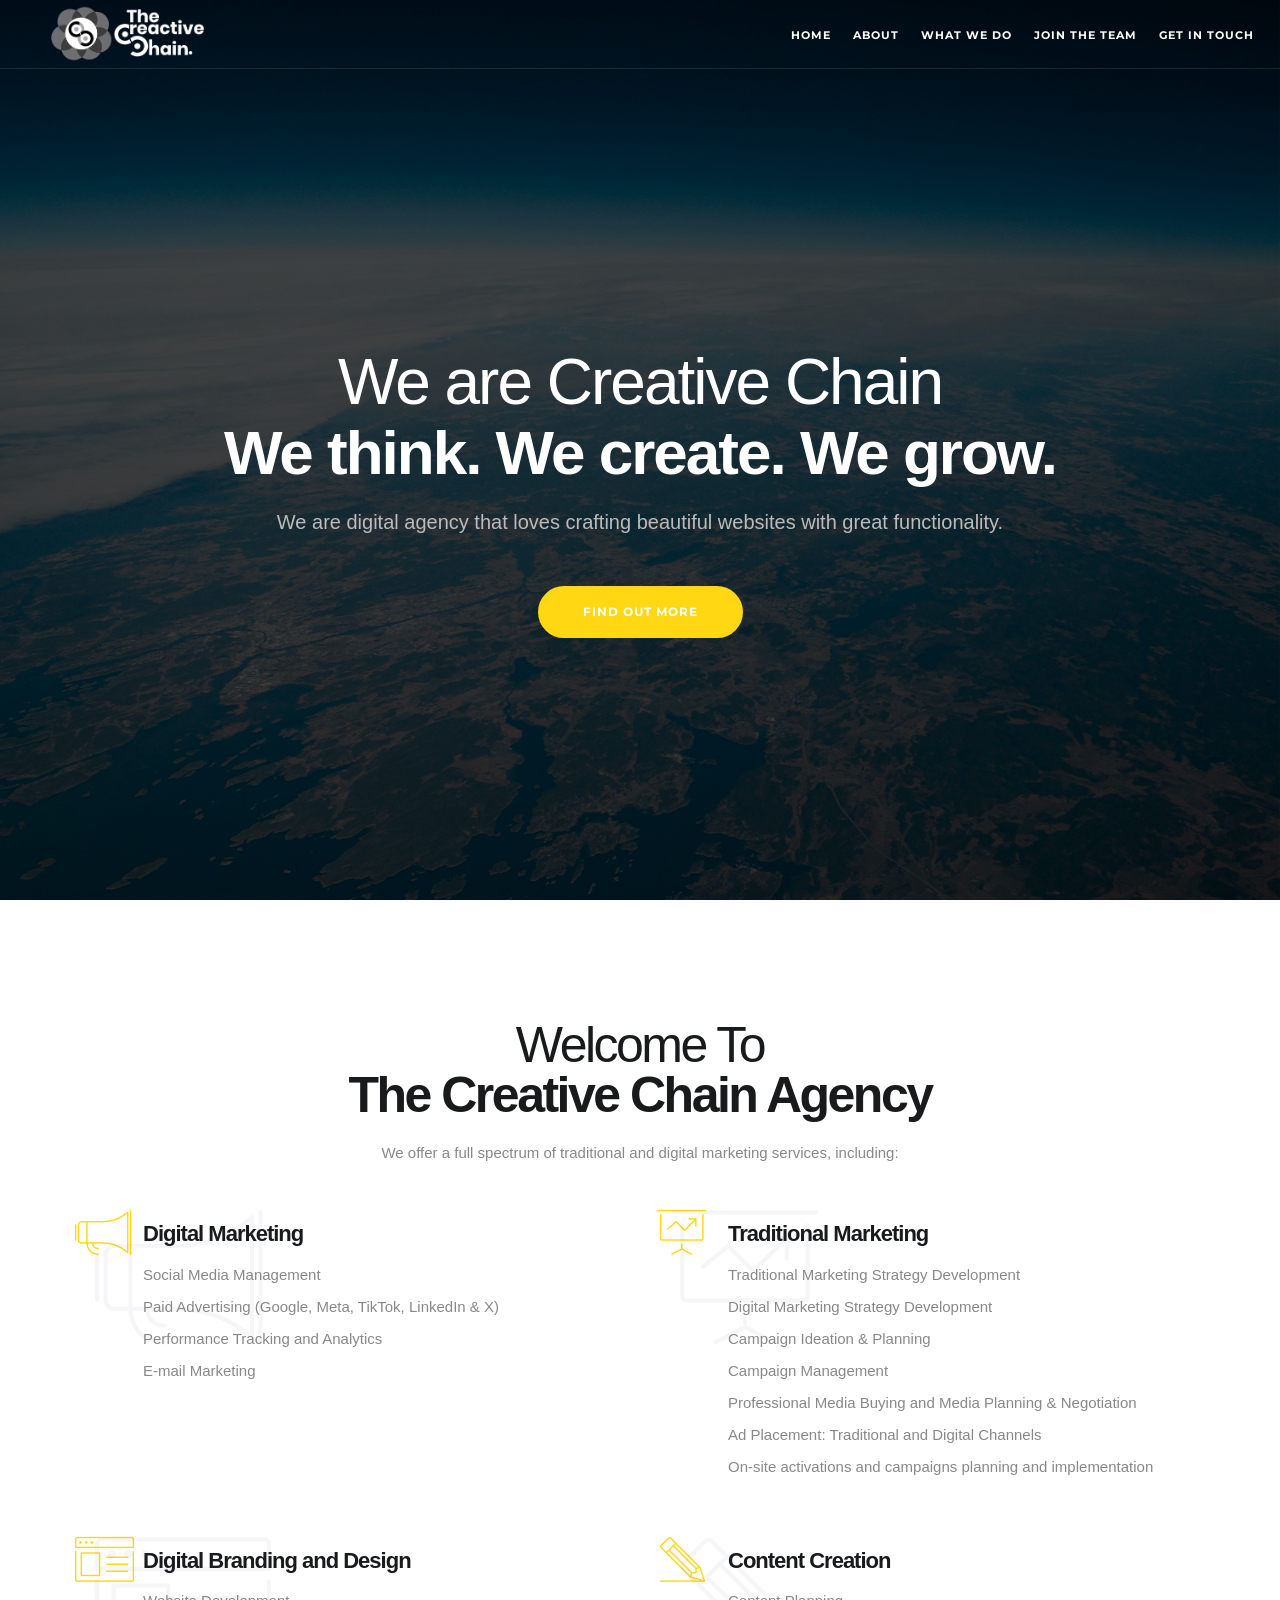
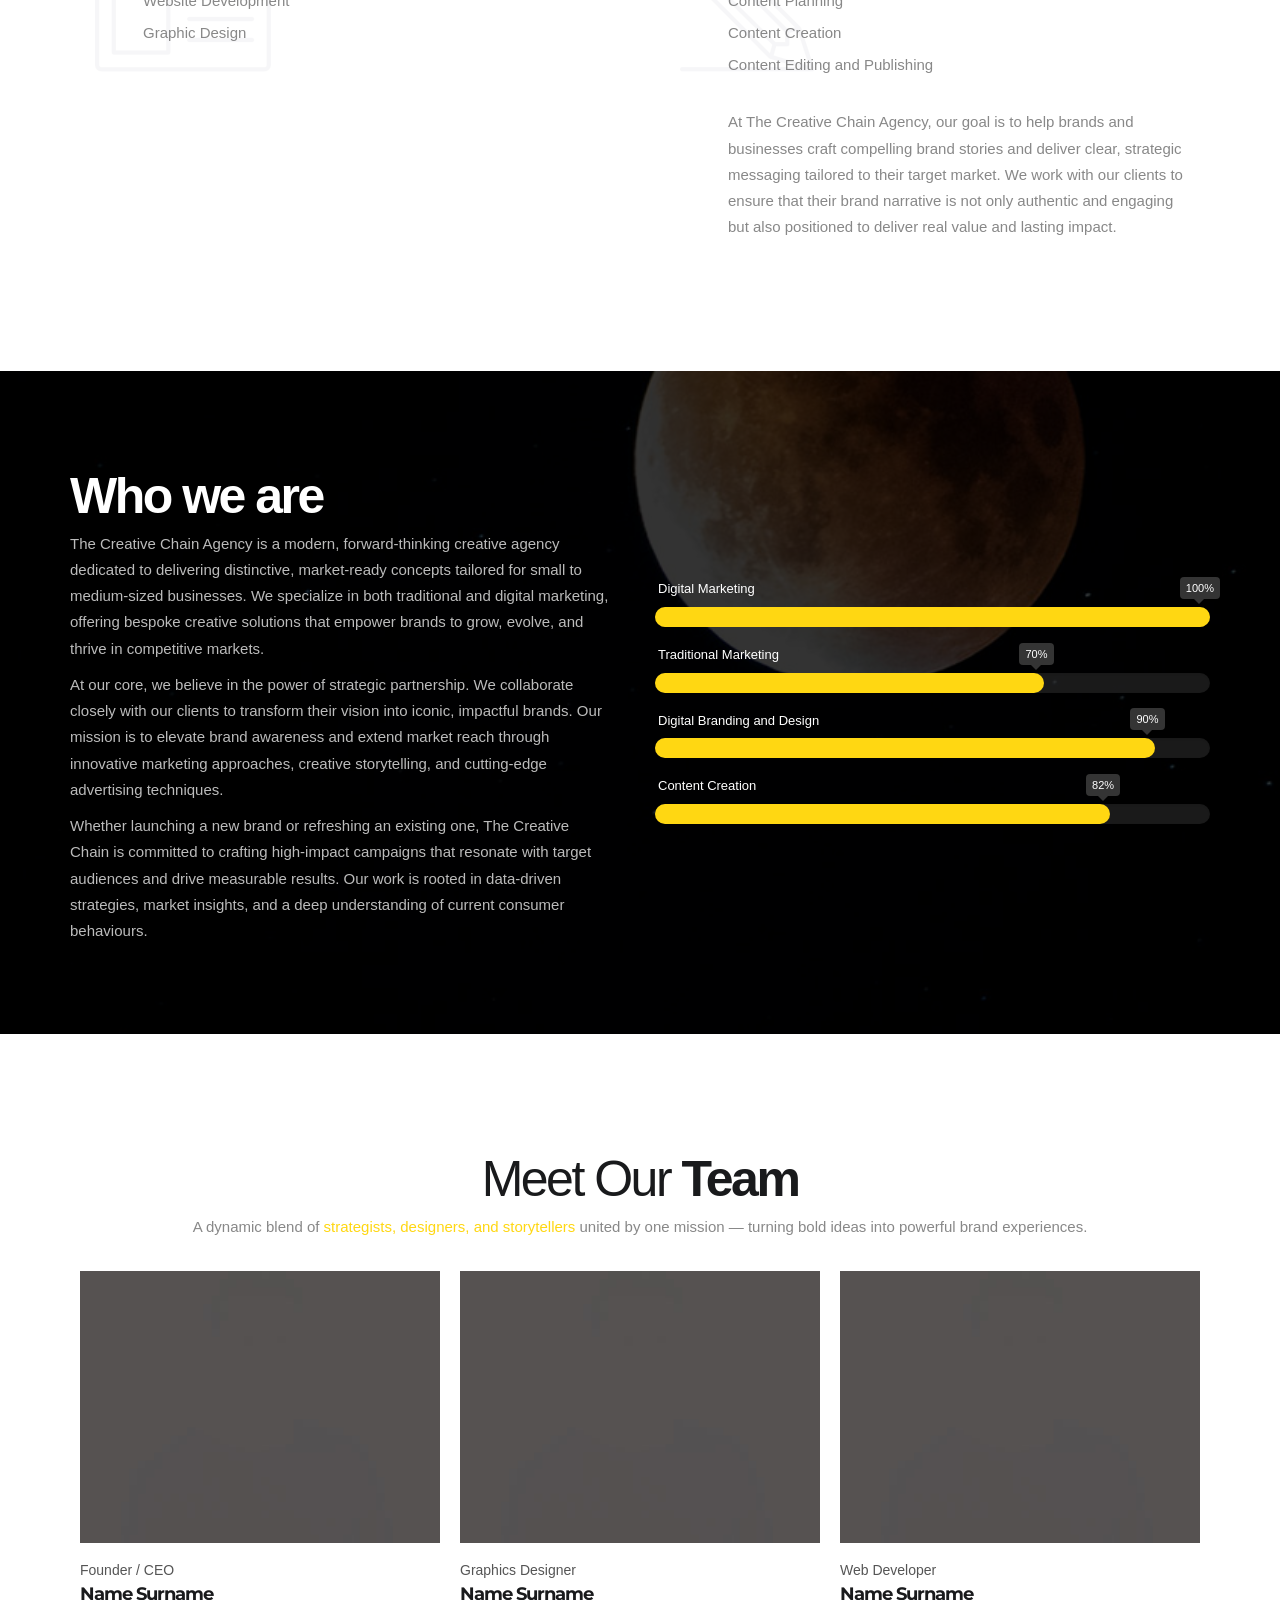
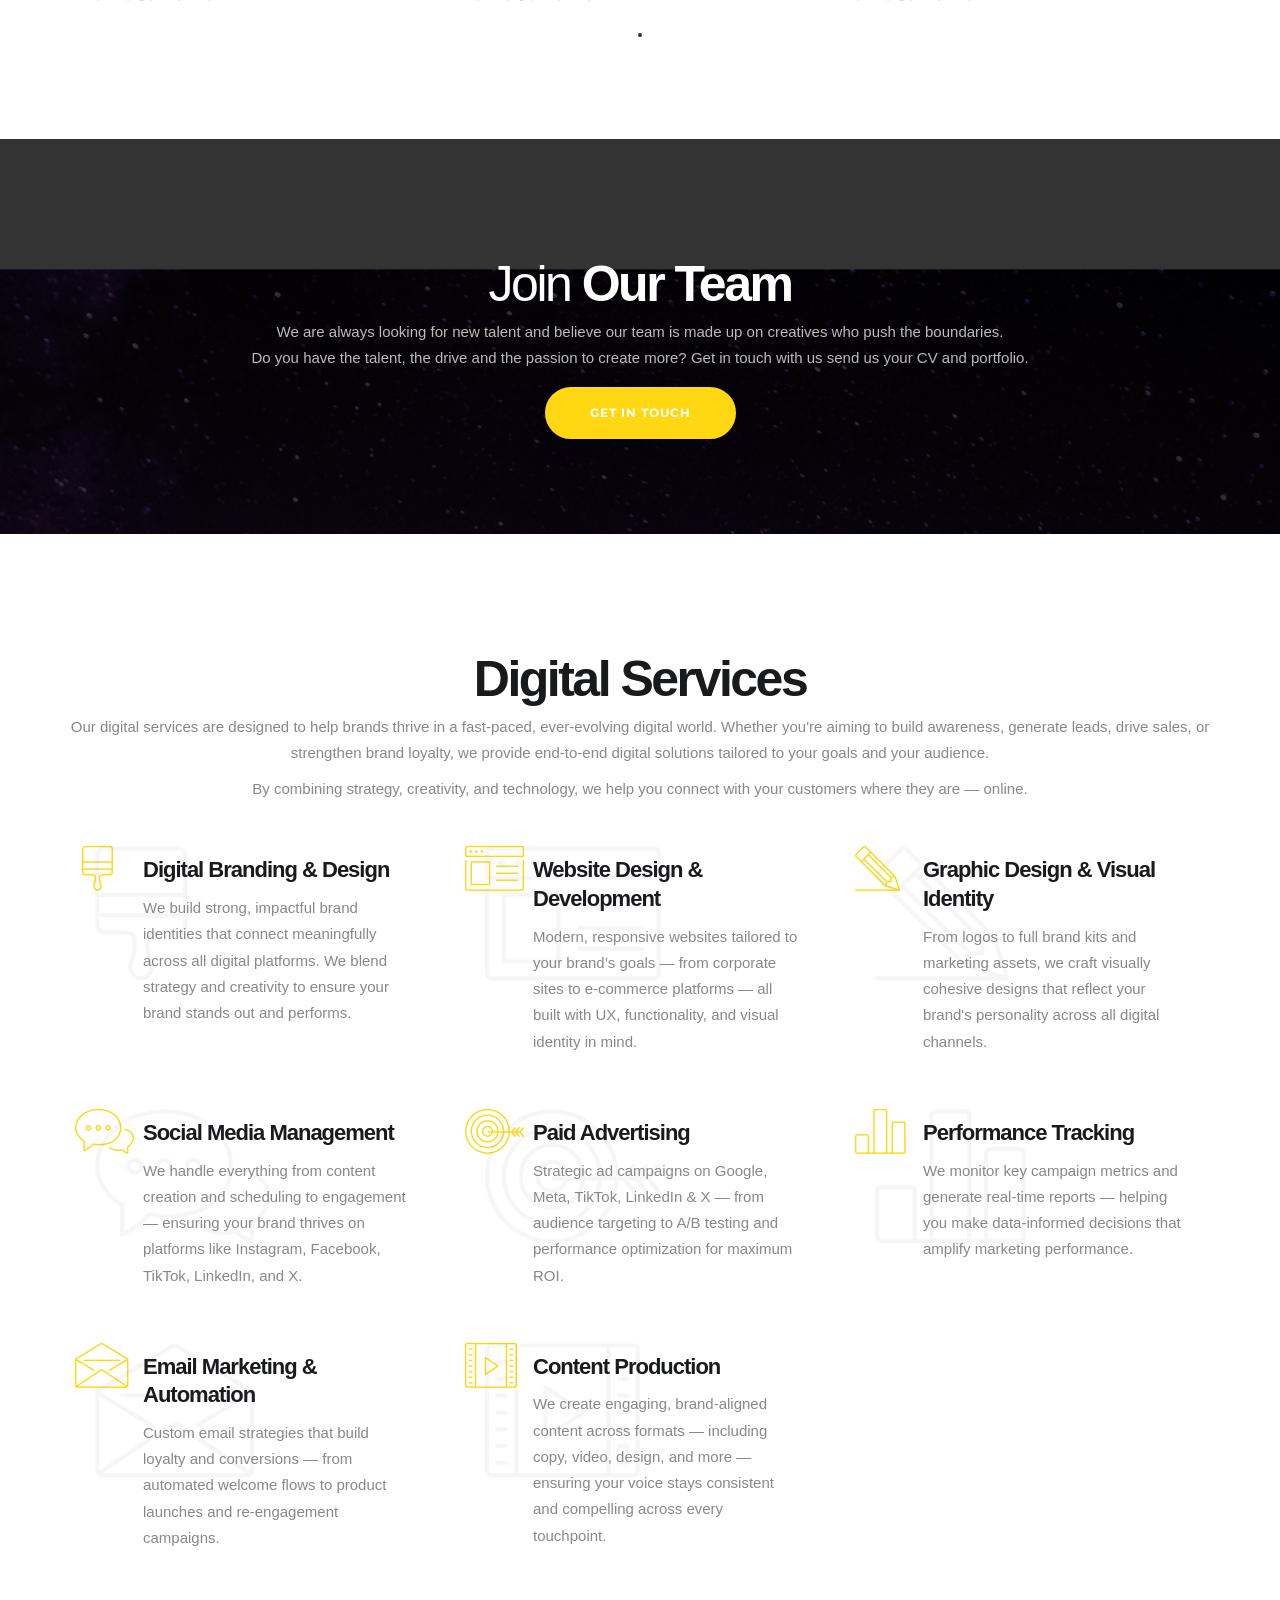
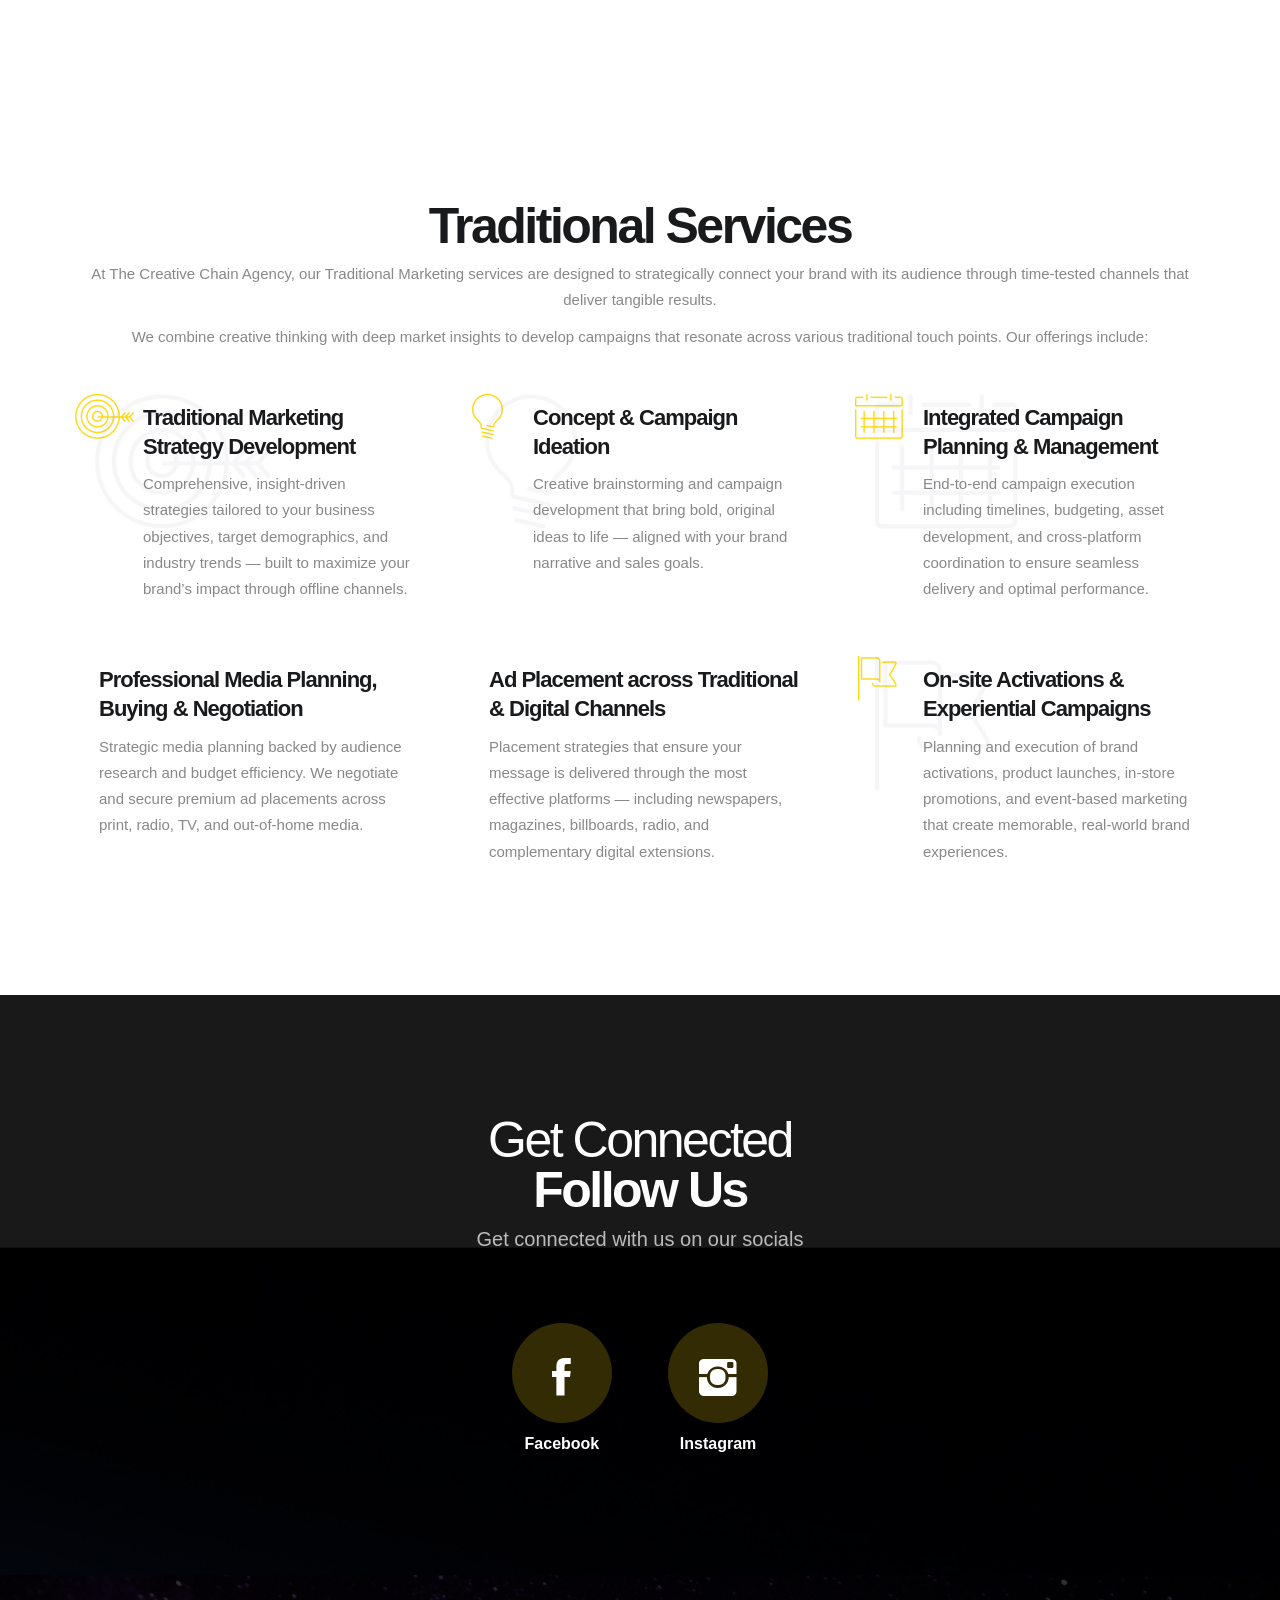
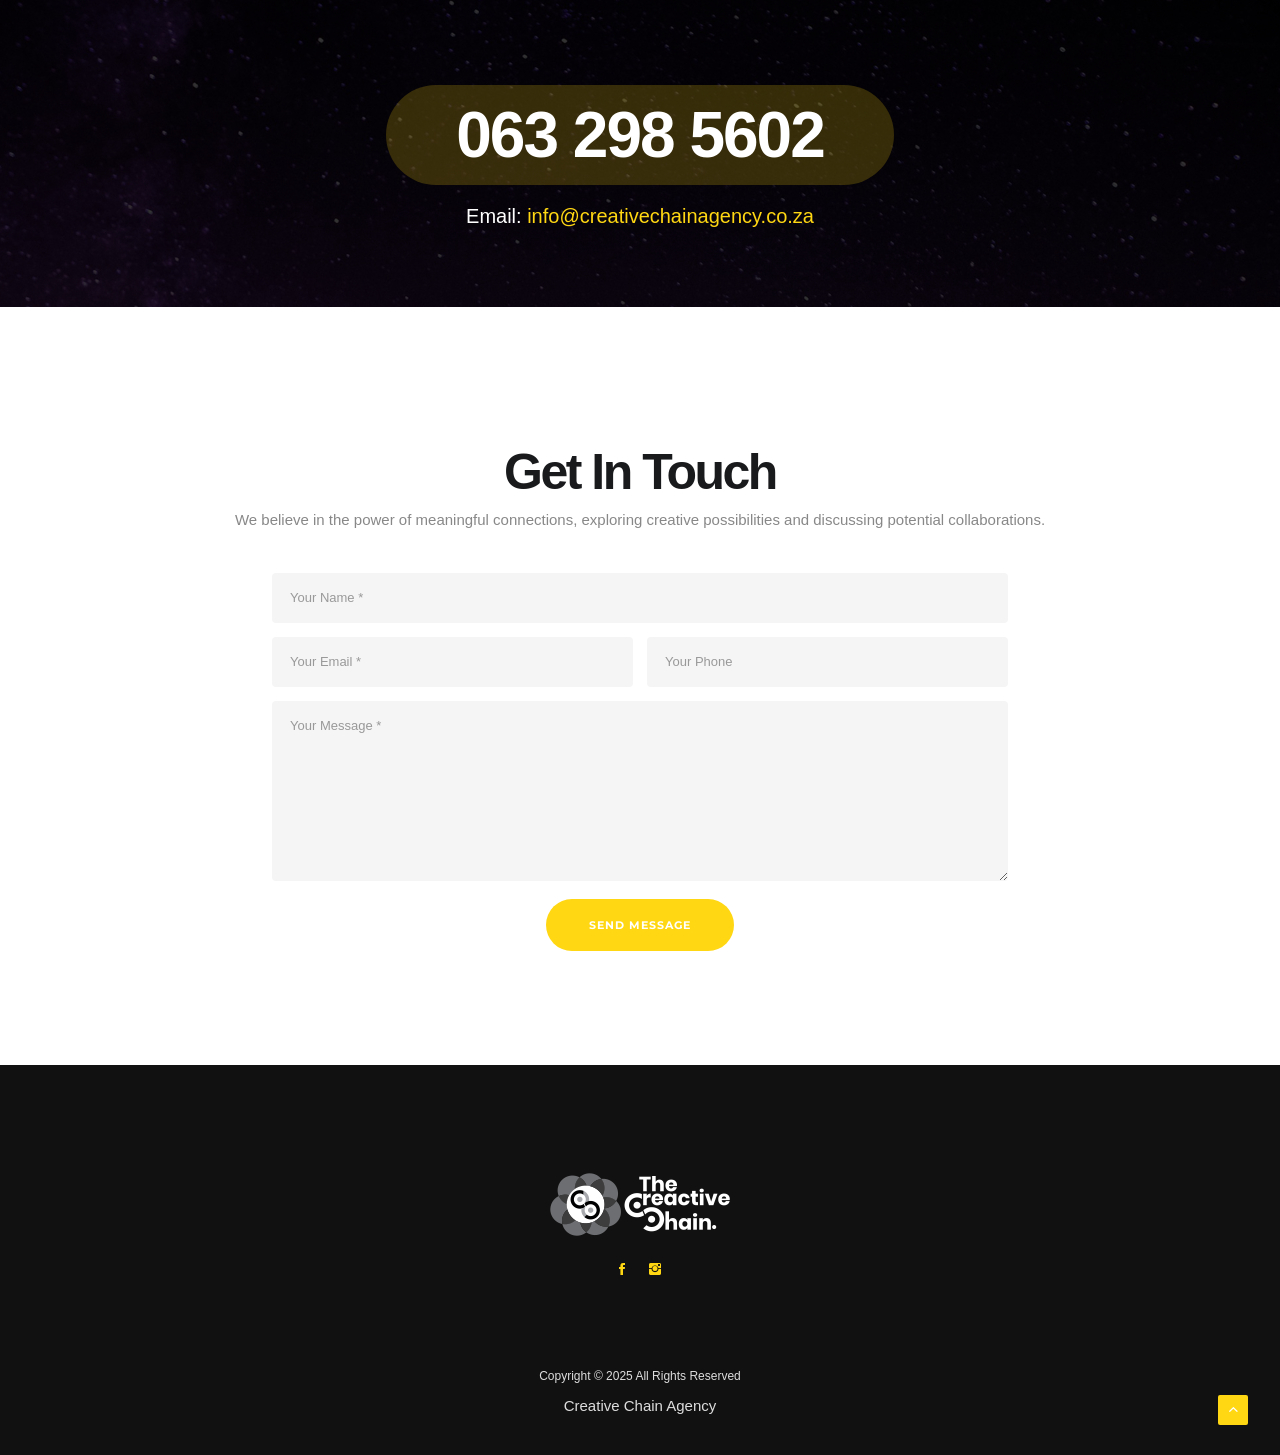
==== index.html @ a8a8e0fe "Add files via upload" ====
<!DOCTYPE html>
<html lang="en">
    
<!-- index13:13-->
<head>
        
        <meta charset="utf-8">
        <title>The Creative Chain Agency</title>
        <meta name="viewport" content="width=device-width, initial-scale=1">
        <link href="img/favicon.png" rel="icon" type="image/png">
        <link href="css/init.css" rel="stylesheet" type="text/css">
        <link href="css/ion-icons.min.css" rel="stylesheet" type="text/css">
        <link href="css/etline-icons.min.css" rel="stylesheet" type="text/css">
        <link href="css/theme.css" rel="stylesheet" type="text/css">
        <link href="css/custom.css" rel="stylesheet" type="text/css">
        <link href="css/colors/purple.css" rel="stylesheet" type="text/css">
        <link href="http://fonts.googleapis.com/css?family=Montserrat:400,700%7CRaleway:400,100,200,300%7CHind:400,300" rel="stylesheet" type="text/css">
    </head>
    <body data-fade-in="true">

        <div class="pre-loader"><div></div></div>

        <!-- Start Header -->
        <nav class="navbar nav-down" data-fullwidth="true" data-menu-style="transparent" data-animation="shrink">
                                        <!-- Styles: light, dark, transparent, transparent-to-dark | Animation: hiding, shrink -->
            <div class="container">

                <div class="navbar-header">
                    <div class="container">
                        <button type="button" class="navbar-toggle collapsed" data-toggle="collapse" data-target="#navbar" aria-expanded="false" aria-controls="navbar">
                            <span class="sr-only">Toggle navigation</span>
                            <span class="icon-bar top-bar"></span>
                            <span class="icon-bar middle-bar"></span>
                            <span class="icon-bar bottom-bar"></span>
                        </button>
                        <a class="navbar-brand to-top" href="#"><img src="img/logo-light.png" class="logo-light" alt="#"><img src="img/logo-dark.png" class="logo-dark" alt="#"></a>
                    </div>
                </div>

                <div id="navbar" class="navbar-collapse collapse">
                    <div class="container">
                        <ul class="nav navbar-nav menu-right">

                            <!-- Each section must have corresponding ID ( #hero -> id="hero" ) -->
                            <li><a href="#hero">Home</a></li>
                            <li><a href="#who-we-are">About</a></li>
                            
                            <li class="dropdown megamenu vos">
                                <a class="dropdown-toggle">What We Do<i class="ion-ios-arrow-down"></i></a>
                                <ul class="dropdown-menu fullwidth">
                                    <li class="megamenu-content withdesc">
                                        <div class="col-md-3 mg-col">
                                            <ul>
                                                <li><a href="#digital-services">Digital Services</a></li>
                                                <li><a href="#traditional-services">Traditional Services</a></li>
                                               
                                            </ul>
                                        </div>
                                       
                                    
                                      
                                    </li>
                                </ul>
                            </li>
                            <li><a href="#join-our-team">Join The Team</a></li>
                            <li><a href="#contact">Get In Touch</a></li>

                            
                        </ul>

                    </div>
                </div>
            </div>
        </nav>
        <!-- End Header -->

        <!-- Hero -->
        <section id="hero" class="hero-fullscreen parallax" data-overlay-dark="7">
            <div class="background-image">
                <img src="img/backgrounds/bg-1.jpg" alt="#">
            </div>

            <div class="container">
                <div class="row">

                    <div class="hero-content-slider mt20" data-autoplay="true" data-speed="4000">

                        <div>
                            <h1>We are Creative Chain<br><strong>We think. We create. We grow.</strong></h1>
                            <p class="lead">We are digital agency that loves crafting beautiful websites with great functionality.</p>
                            <a href="#about" class="btn btn-lg btn-dark btn-scroll">Find out more</a>
                        </div>

                        <div>
                            <h1><strong>We Make Brands Shine</strong></h1>
                            <p class="lead">We do innovation, creativity, effectiveness and all that with love.</p>
                            <a href="#about" class="btn btn-lg btn-dark btn-scroll">What we do</a>
                        </div>

                        <div>
                            <h1><strong>Best Digital Agency</strong></h1>
                            <p class="lead">Creative Chain is honored as best agency in South Africa.</p>
                            <a href="#about" class="btn btn-lg btn-dark btn-scroll">Made with <i class="ion-heart"></i></a>
                        </div>

                      

                    </div>

                </div>
            </div>
        </section>
        <!-- End Hero -->
        
        

        <!-- About Us -->
        <section id="about" class="pt100 pb90">
            <div class="container">
                <div class="row">

                    <div class="col-md-12 text-center pb20">
                        <h2>Welcome To<br><strong> The Creative Chain Agency</strong></h2>
                        <p class="lead"><p>We offer a full spectrum of traditional and digital marketing services, including:</p>
                    </div>

                   <!-- Digital Marketing -->
<div class="col-sm-6 feature-left">
    <i class="icon-megaphone size-3x color"></i> <!-- Et-Line: Megaphone -->
    <i class="icon-megaphone back-icon"></i>
    <div class="feature-left-content">
        <h4><strong>Digital Marketing</strong></h4>
        <ul>
            <li>Social Media Management</li>
            <li>Paid Advertising (Google, Meta, TikTok, LinkedIn & X)</li>
            <li>Performance Tracking and Analytics</li>
            <li>E-mail Marketing</li>
        </ul>
    </div>
</div>

<!-- Traditional Marketing -->
<div class="col-sm-6 feature-left">
    <i class="icon-presentation size-3x color"></i> <!-- Et-Line: Presentation -->
    <i class="icon-presentation back-icon"></i>
    <div class="feature-left-content">
        <h4><strong>Traditional Marketing</strong></h4>
        <ul>
            <li>Traditional Marketing Strategy Development</li>
            <li>Digital Marketing Strategy Development</li>
            <li>Campaign Ideation & Planning</li>
            <li>Campaign Management</li>
            <li>Professional Media Buying and Media Planning & Negotiation</li>
            <li>Ad Placement: Traditional and Digital Channels</li>
            <li>On-site activations and campaigns planning and implementation</li>
        </ul>
    </div>
</div>

<!-- Digital Branding and Design -->
<div class="col-sm-6 feature-left">
    <i class="icon-browser size-3x color"></i> <!-- Et-Line: Browser/Website -->
    <i class="icon-browser back-icon"></i>
    <div class="feature-left-content">
        <h4><strong>Digital Branding and Design</strong></h4>
        <ul>
            <li>Website Development</li>
            <li>Graphic Design</li>
        </ul>
    </div>
</div>

<!-- Content Creation -->
<div class="col-sm-6 feature-left">
    <i class="icon-pencil size-3x color"></i> <!-- Et-Line: Pencil for content -->
    <i class="icon-pencil back-icon"></i>
    <div class="feature-left-content">
        <h4><strong>Content Creation</strong></h4>
        <ul>
            <li>Content Planning</li>
            <li>Content Creation</li>
            <li>Content Editing and Publishing</li>
        </ul>
        <br>
        <p>
            At The Creative Chain Agency, our goal is to help brands and businesses craft compelling brand stories and deliver clear, strategic messaging tailored to their target market. We work with our clients to ensure that their brand narrative is not only authentic and engaging but also positioned to deliver real value and lasting impact.
        </p>
    </div>
</div>


                </div>
            </div>
        </section>
        <!-- End About Us -->

        <!-- Who We Are -->
        <section id="who-we-are" class="parallax pt40 pb40" data-overlay-dark="8">
            <div class="background-image">
                <img src="img/backgrounds/bg-2.jpg" alt="#">
            </div>
            <div class="container">
                <div class="row vertical-align">

                    <div class="col-md-6 pr30 mt40 mb40">
                        <h2><strong>Who we are</strong></h2>
                        <p>The Creative Chain Agency is a modern, forward-thinking creative agency dedicated to delivering distinctive, market-ready concepts tailored for small to medium-sized businesses. We specialize in both traditional and digital marketing, offering bespoke creative solutions that empower brands to grow, evolve, and thrive in competitive markets.</p>
                        <p>At our core, we believe in the power of strategic partnership. We collaborate closely with our clients to transform their vision into iconic, impactful brands. Our mission is to elevate brand awareness and extend market reach through innovative marketing approaches, creative storytelling, and cutting-edge advertising techniques.</p>
                        <p>Whether launching a new brand or refreshing an existing one, The Creative Chain is committed to crafting high-impact campaigns that resonate with target audiences and drive measurable results. Our work is rooted in data-driven strategies, market insights, and a deep understanding of current consumer behaviours.</p>
                        
                    </div>

                    <div class="col-md-6 pt40 pb30">
                        <div class="progress-bars standard transparent-bars" data-animate-on-scroll="on">
                           
                            <h5 class="bold">Digital Marketing</h5>
                            <div class="progress" data-percent="100%">
                                <div class="progress-bar progress-bar-primary">
                                    <span class="progress-bar-tooltip">100%</span>
                                </div>
                            </div>
                            <h5 class="bold">Traditional Marketing</h5>
                            <div class="progress" data-percent="70%">
                                <div class="progress-bar progress-bar-primary">
                                    <span class="progress-bar-tooltip">70%</span>
                                </div>
                            </div>
                            <h5 class="bold">Digital Branding and Design</h5>
                            <div class="progress" data-percent="90%">
                                <div class="progress-bar progress-bar-primary">
                                    <span class="progress-bar-tooltip">90%</span>
                                </div>
                            </div>
                            <h5 class="bold">Content Creation</h5>
                            <div class="progress" data-percent="82%">
                                <div class="progress-bar progress-bar-primary">
                                    <span class="progress-bar-tooltip">82%</span>
                                </div>
                            </div>
                        </div>
                    </div>

                </div>
            </div>
        </section>
        <!-- End Who We Are -->

        <!-- Team -->
        <section id="team" class="hero-fullscreen2 pt100 pb90">
            <div class="container">
                <div class="row">

                    <div class="col-md-12 text-center">
                    <h2>Meet Our <strong>Team</strong></h2>
                    <p>
                        A dynamic blend of <span class="color">strategists, designers, and storytellers</span> 
                        united by one mission — turning bold ideas into powerful brand experiences.
                    </p>
                </div>


                    <div class="team-slider owl-carousel dark-pagination col-md-12">
                        <div class="team">
                            <div class="team-container">
                                <div class="team-image">
                                    <img src="img/team/1.jpg" class="img-responsive" alt="#" />
                                </div>
                                <div class="team-caption">
                                    <div>
                                        <div>
                                            <ul>
                                                <li class="social-icon"><a href="#" target="_blank"><i class="ion-social-facebook"></i></a></li>
                                                <li class="social-icon"><a href="#" target="_blank"><i class="ion-social-instagram"></i></a></li>
                                               
                                            </ul>
                                        </div>
                                    </div>
                                </div>
                            </div>
                            <h6>Founder / CEO</h6>
                            <h5>Name Surname</h5>
                           
                        </div>
                    
                      
                        <div class="team">
                            <div class="team-container">
                                <div class="team-image">
                                    <img src="img/team/1.jpg" class="img-responsive" alt="#" />
                                </div>
                                <div class="team-caption">
                                    <div>
                                        <div>
                                            <ul>
                                                <li class="social-icon"><a href="#" target="_blank"><i class="ion-social-facebook"></i></a></li>
                                                <li class="social-icon"><a href="#" target="_blank"><i class="ion-social-instagram"></i></a></li>
                                                
                                            </ul>
                                        </div>
                                    </div>
                                </div>
                            </div>
                            <h6>Graphics Designer</h6>
                            <h5>Name Surname</h5>
                           
                        </div>
                        <div class="team">
                            <div class="team-container">
                                <div class="team-image">
                                    <img src="img/team/1.jpg" class="img-responsive" alt="#" />
                                </div>
                                <div class="team-caption">
                                    <div>
                                        <div>
                                            <ul>
                                                <li class="social-icon"><a href="#" target="_blank"><i class="ion-social-facebook"></i></a></li>
                                                <li class="social-icon"><a href="#" target="_blank"><i class="ion-social-instagram"></i></a></li>
                                               
                                            </ul>
                                        </div>
                                    </div>
                                </div>
                            </div>
                            <h6>Web Developer</h6>
                            <h5>Name Surname</h5>
                            
                        </div>
                      
                    </div>

                </div>
            </div>
        </section>
        <!-- End Team -->
        
           <!-- Quotes -->
<section id="join-our-team" class="parallax pt100 pb90" data-overlay-dark="8">
    <div class="background-image">
        <img src="img/backgrounds/bg-4.jpg" alt="#">
    </div>
    <div class="container">
        <div class="row">

            <div class="col-md-12 text-center white">
                <h2>
                    <i class="vossen-quote color"></i>
                        Join <strong>Our Team</strong>
                    <i class="vossen-quote color"></i>
                </h2>
                <p>We are always looking for new talent and believe our team is made up on creatives who push the boundaries.<br>
                Do you have the talent, the drive and the passion to create more? Get in touch with us send us your CV and portfolio.</p>
                <a href="#contact" class="btn btn-lg btn-dark btn-scroll">Get in touch</a>
            </div>

        </div>
    </div>
</section>
<!-- End Quotes -->

      
       

   

        <!-- Digital Services -->
<!-- Digital Services -->
<section id="digital-services" class="pt100 pb90">
    <div class="container">
        
        <!-- Heading -->
        <div class="row">
            <div class="col-md-12 text-center pb20">
                <h2><strong>Digital Services</strong></h2>
                <p>Our digital services are designed to help brands thrive in a fast-paced, ever-evolving digital world. Whether you're aiming to build awareness, generate leads, drive sales, or strengthen brand loyalty, we provide end-to-end digital solutions tailored to your goals and your audience.</p>
                <p>By combining strategy, creativity, and technology, we help you connect with your customers where they are — online.</p>
            </div>
        </div>

        <!-- Services Grid -->
        <div class="row">

            <!-- Digital Branding & Design -->
            <div class="col-md-4 col-sm-6 feature-left">
                <i class="icon-paintbrush size-3x color"></i>
                <i class="icon-paintbrush back-icon"></i>
                <div class="feature-left-content">
                    <h4><strong>Digital Branding & Design</strong></h4>
                    <p>We build strong, impactful brand identities that connect meaningfully across all digital platforms. We blend strategy and creativity to ensure your brand stands out and performs.</p>
                </div>
            </div>

            <!-- Website Design & Development -->
            <div class="col-md-4 col-sm-6 feature-left">
                <i class="icon-browser size-3x color"></i>
                <i class="icon-browser back-icon"></i>
                <div class="feature-left-content">
                    <h4><strong>Website Design & Development</strong></h4>
                    <p>Modern, responsive websites tailored to your brand’s goals — from corporate sites to e-commerce platforms — all built with UX, functionality, and visual identity in mind.</p>
                </div>
            </div>

            <!-- Graphic Design & Visual Identity -->
            <div class="col-md-4 col-sm-6 feature-left">
                <i class="icon-pencil size-3x color"></i>
                <i class="icon-pencil back-icon"></i>
                <div class="feature-left-content">
                    <h4><strong>Graphic Design & Visual Identity</strong></h4>
                    <p>From logos to full brand kits and marketing assets, we craft visually cohesive designs that reflect your brand's personality across all digital channels.</p>
                </div>
            </div>

            <!-- Social Media Management -->
            <div class="col-md-4 col-sm-6 feature-left">
                <i class="icon-chat size-3x color"></i>
                <i class="icon-chat back-icon"></i>
                <div class="feature-left-content">
                    <h4><strong>Social Media Management</strong></h4>
                    <p>We handle everything from content creation and scheduling to engagement — ensuring your brand thrives on platforms like Instagram, Facebook, TikTok, LinkedIn, and X.</p>
                </div>
            </div>

            <!-- Paid Advertising -->
            <div class="col-md-4 col-sm-6 feature-left">
                <i class="icon-target size-3x color"></i>
                <i class="icon-target back-icon"></i>
                <div class="feature-left-content">
                    <h4><strong>Paid Advertising</strong></h4>
                    <p>Strategic ad campaigns on Google, Meta, TikTok, LinkedIn & X — from audience targeting to A/B testing and performance optimization for maximum ROI.</p>
                </div>
            </div>

            <!-- Performance Tracking -->
            <div class="col-md-4 col-sm-6 feature-left">
                <i class="icon-bargraph size-3x color"></i>
                <i class="icon-bargraph back-icon"></i>
                <div class="feature-left-content">
                    <h4><strong>Performance Tracking</strong></h4>
                    <p>We monitor key campaign metrics and generate real-time reports — helping you make data-informed decisions that amplify marketing performance.</p>
                </div>
            </div>

            <!-- Email Marketing & Automation -->
            <div class="col-md-4 col-sm-6 feature-left">
                <i class="icon-envelope size-3x color"></i>
                <i class="icon-envelope back-icon"></i>
                <div class="feature-left-content">
                    <h4><strong>Email Marketing & Automation</strong></h4>
                    <p>Custom email strategies that build loyalty and conversions — from automated welcome flows to product launches and re-engagement campaigns.</p>
                </div>
            </div>

            <!-- Content Production -->
            <div class="col-md-4 col-sm-6 feature-left">
                <i class="icon-video size-3x color"></i>
                <i class="icon-video back-icon"></i>
                <div class="feature-left-content">
                    <h4><strong>Content Production</strong></h4>
                    <p>We create engaging, brand-aligned content across formats — including copy, video, design, and more — ensuring your voice stays consistent and compelling across every touchpoint.</p>
                </div>
            </div>

        </div>
    </div>
</section>

<!-- CSS Fix for Overlap -->
<style>
    .feature-left {
        margin-bottom: 30px;
    }
    .row {
        display: flex;
        flex-wrap: wrap;
    }
</style>

<!-- End Services -->
        
        
        
        <!-- Traditional Services -->
<section id="traditional-services" class="pt100 pb90">
    <div class="container">

        <!-- Heading -->
        <div class="row">
            <div class="col-md-12 text-center pb20">
                <h2><strong>Traditional Services</strong></h2>
                <p>At The Creative Chain Agency, our Traditional Marketing services are designed to strategically connect your brand with its audience through time-tested channels that deliver tangible results.</p>
                <p>We combine creative thinking with deep market insights to develop campaigns that resonate across various traditional touch points. Our offerings include:</p>
            </div>
        </div>

        <!-- Services Grid -->
        <div class="row">

            <!-- Traditional Marketing Strategy Development -->
            <div class="col-md-4 col-sm-6 feature-left">
                <i class="icon-target size-3x color"></i> <!-- Target icon for strategy -->
                <i class="icon-target back-icon"></i>
                <div class="feature-left-content">
                    <h4><strong>Traditional Marketing Strategy Development</strong></h4>
                    <p>Comprehensive, insight-driven strategies tailored to your business objectives, target demographics, and industry trends — built to maximize your brand’s impact through offline channels.</p>
                </div>
            </div>

            <!-- Concept & Campaign Ideation -->
            <div class="col-md-4 col-sm-6 feature-left">
                <i class="icon-lightbulb size-3x color"></i> <!-- Lightbulb for ideas/creativity -->
                <i class="icon-lightbulb back-icon"></i>
                <div class="feature-left-content">
                    <h4><strong>Concept & Campaign Ideation</strong></h4>
                    <p>Creative brainstorming and campaign development that bring bold, original ideas to life — aligned with your brand narrative and sales goals.</p>
                </div>
            </div>

            <!-- Integrated Campaign Planning & Management -->
            <div class="col-md-4 col-sm-6 feature-left">
                <i class="icon-calendar size-3x color"></i> <!-- Calendar for planning -->
                <i class="icon-calendar back-icon"></i>
                <div class="feature-left-content">
                    <h4><strong>Integrated Campaign Planning & Management</strong></h4>
                    <p>End-to-end campaign execution including timelines, budgeting, asset development, and cross-platform coordination to ensure seamless delivery and optimal performance.</p>
                </div>
            </div>

            <!-- Professional Media Planning, Buying & Negotiation -->
            <div class="col-md-4 col-sm-6 feature-left">
                <i class="icon-bar-graph size-3x color"></i> <!-- Graph for media analytics/planning -->
                <i class="icon-bar-graph back-icon"></i>
                <div class="feature-left-content">
                    <h4><strong>Professional Media Planning, Buying & Negotiation</strong></h4>
                    <p>Strategic media planning backed by audience research and budget efficiency. We negotiate and secure premium ad placements across print, radio, TV, and out-of-home media.</p>
                </div>
            </div>

            <!-- Ad Placement across Traditional & Digital Channels -->
            <div class="col-md-4 col-sm-6 feature-left">
                <i class="icon-bullhorn size-3x color"></i> <!-- Bullhorn for ad placement -->
                <i class="icon-bullhorn back-icon"></i>
                <div class="feature-left-content">
                    <h4><strong>Ad Placement across Traditional & Digital Channels</strong></h4>
                    <p>Placement strategies that ensure your message is delivered through the most effective platforms — including newspapers, magazines, billboards, radio, and complementary digital extensions.</p>
                </div>
            </div>

            <!-- On-site Activations & Experiential Campaigns -->
            <div class="col-md-4 col-sm-6 feature-left">
                <i class="icon-flag size-3x color"></i> <!-- Flag for events/activations -->
                <i class="icon-flag back-icon"></i>
                <div class="feature-left-content">
                    <h4><strong>On-site Activations & Experiential Campaigns</strong></h4>
                    <p>Planning and execution of brand activations, product launches, in-store promotions, and event-based marketing that create memorable, real-world brand experiences.</p>
                </div>
            </div>

        </div>
    </div>
</section>

<!-- Optional CSS for spacing -->
<style>
.feature-left {
    margin-bottom: 30px;
}
.row {
    display: flex;
    flex-wrap: wrap;
}
</style>


        <!-- Callout -->
       
        <!-- End Callout -->

      
      

        <!-- Get Connected -->
        <section class="parallax pt100 pb100" data-overlay-dark="9">
            <div class="background-image">
                <img src="img/backgrounds/bg-7.jpg" alt="#">
            </div>
            <div class="container">
                <div class="row">

                    <div class="col-sm-8 mr-auto text-center">
                        <h2>Get Connected<br><strong>Follow Us</strong></h2>
                        <p class="lead">Get connected with us on our socials</p>
                    </div>

                    <div class="col-md-12">
                        <ul class="connected-icons social-icons">

                            <li class="connected-icon">
                                <a target="_blank" href="https://www.facebook.com/TheCreativeChain">
                                    <i class="ion-social-facebook"></i>
                                    <h5>Facebook</h5>
                                   
                                </a>
                            </li>

                         

                            <li class="connected-icon">
                                <a target="_blank" href="https://www.instagram.com/thecreativechain_sa/">
                                    <i class="ion-social-instagram"></i>
                                    <h5>Instagram</h5>
                                   
                                </a>
                            </li>

                         
                           

                        </ul>
                    </div>
                </div>
            </div>
        </section>
        <!-- End Get Connected -->

 

        <!-- Contact Info -->
        <section class="parallax pt110 pb70" data-overlay-dark="8">
            <div class="background-image">
                <img src="img/backgrounds/bg-8.jpg" alt="#">
            </div>
            <div class="container">
                <div class="row">

                    <div class="col-md-12 details white text-center">
                        <div class="phone-number mb10">
                            <h1 class="bold"> 063 298 5602</h1>
                        </div>
                        <div class="col-lg-12">
                           
                            <h4>Email: <span class="color">info@creativechainagency.co.za</span></h4>
                        </div>
                    </div>

                </div>
            </div>
        </section>
        <!-- End Contact Info -->

        <!-- Contact Form -->
        <section id="contact" class="pt120 pb100">
            <div class="container">
                <div class="row">

                    <div class="col-md-12 text-center pb20">
                        <h2><strong>Get In Touch</strong></h2>
                        <p>We believe in the power of meaningful connections, exploring creative possibilities and discussing potential collaborations.</p>
                    </div>

                    <div class="col-md-8 col-md-offset-2 contact box-style">
                        <div id="message-info"></div>
                        <!-- Forms can be functional only on server. Upload to your server when testing. -->
                        <form  method="post">

                            <div class="col-sm-12">
                                <input name="name" id="name" placeholder="Your Name *"/>
                            </div>
                            <div class="col-sm-6">
                                <input name="email" id="email" placeholder="Your Email *"/>
                            </div>
                            <div class="col-sm-6">
                                <input name="phone" id="phone" placeholder="Your Phone"/>
                            </div>
                            <div class="col-sm-12">
                                <textarea name="message" rows="9" id="message" placeholder="Your Message *"></textarea>
                            </div>
                            <div class="col-md-12">
                                <input type="submit" class="submit btn btn-lg btn-primary" id="submit" value="Send Message"/>
                            </div>

                        </form>
                    </div>

                </div>
            </div>
        </section>
        <!-- End Contact Form -->

      

        <!-- Start Footer -->
        <footer id="footer" class="footer style-1 dark">

            <a href="index-2.html"><img src="img/logo-light.png" alt="#" class="mr-auto img-responsive"></a>
            <ul>
                
                <li><a href="https://www.facebook.com/TheCreativeChain" target="_blank" class="color"><i class="ion-social-facebook"></i></a></li>
                <li><a href="https://www.instagram.com/thecreativechain_sa/" target="_blank" class="color"><i class="ion-social-instagram"></i></a></li>
               
            </ul>
            <p>Copyright © 2025 All Rights Reserved</p><a href="#">Creative Chain Agency</a>
            

            <!-- Back To Top Button -->
            <span><a class="scroll-top"><i class="ion-chevron-up"></i></a></span>

        </footer>
        <!-- End Footer -->

        <script src="js/jquery.js"></script>
        <script src="js/init.js"></script>
        <script src="js/scripts.js"></script>

    </body>

<!-- index13:13-->
</html>
---- css/ion-icons.min.css ----
@charset "UTF-8";/*!
  Ionicons, v2.0.0
  Created by Ben Sperry for the Ionic Framework, http://ionicons.com/
  https://twitter.com/benjsperry  https://twitter.com/ionicframework
  MIT License: https://github.com/driftyco/ionicons

  Android-style icons originally built by Google’s
  Material Design Icons: https://github.com/google/material-design-icons
  used under CC BY http://creativecommons.org/licenses/by/4.0/
  Modified icons to fit ionicon’s grid from original.
*/@font-face{font-family:"Ionicons";src:url("../fonts/ion-icons/ionicons28b5.eot?v=2.0.0");src:url("../fonts/ion-icons/ionicons28b5.eot?v=2.0.0#iefix") format("embedded-opentype"),url("../fonts/ion-icons/ionicons28b5.ttf?v=2.0.0") format("truetype"),url("../fonts/ion-icons/ionicons28b5.woff?v=2.0.0") format("woff"),url("../fonts/ion-icons/ionicons28b5.svg?v=2.0.0#Ionicons") format("svg");font-weight:normal;font-style:normal}.ion,.ionicons,.ion-alert:before,.ion-alert-circled:before,.ion-android-add:before,.ion-android-add-circle:before,.ion-android-alarm-clock:before,.ion-android-alert:before,.ion-android-apps:before,.ion-android-archive:before,.ion-android-arrow-back:before,.ion-android-arrow-down:before,.ion-android-arrow-dropdown:before,.ion-android-arrow-dropdown-circle:before,.ion-android-arrow-dropleft:before,.ion-android-arrow-dropleft-circle:before,.ion-android-arrow-dropright:before,.ion-android-arrow-dropright-circle:before,.ion-android-arrow-dropup:before,.ion-android-arrow-dropup-circle:before,.ion-android-arrow-forward:before,.ion-android-arrow-up:before,.ion-android-attach:before,.ion-android-bar:before,.ion-android-bicycle:before,.ion-android-boat:before,.ion-android-bookmark:before,.ion-android-bulb:before,.ion-android-bus:before,.ion-android-calendar:before,.ion-android-call:before,.ion-android-camera:before,.ion-android-cancel:before,.ion-android-car:before,.ion-android-cart:before,.ion-android-chat:before,.ion-android-checkbox:before,.ion-android-checkbox-blank:before,.ion-android-checkbox-outline:before,.ion-android-checkbox-outline-blank:before,.ion-android-checkmark-circle:before,.ion-android-clipboard:before,.ion-android-close:before,.ion-android-cloud:before,.ion-android-cloud-circle:before,.ion-android-cloud-done:before,.ion-android-cloud-outline:before,.ion-android-color-palette:before,.ion-android-compass:before,.ion-android-contact:before,.ion-android-contacts:before,.ion-android-contract:before,.ion-android-create:before,.ion-android-delete:before,.ion-android-desktop:before,.ion-android-document:before,.ion-android-done:before,.ion-android-done-all:before,.ion-android-download:before,.ion-android-drafts:before,.ion-android-exit:before,.ion-android-expand:before,.ion-android-favorite:before,.ion-android-favorite-outline:before,.ion-android-film:before,.ion-android-folder:before,.ion-android-folder-open:before,.ion-android-funnel:before,.ion-android-globe:before,.ion-android-hand:before,.ion-android-hangout:before,.ion-android-happy:before,.ion-android-home:before,.ion-android-image:before,.ion-android-laptop:before,.ion-android-list:before,.ion-android-locate:before,.ion-android-lock:before,.ion-android-mail:before,.ion-android-map:before,.ion-android-menu:before,.ion-android-microphone:before,.ion-android-microphone-off:before,.ion-android-more-horizontal:before,.ion-android-more-vertical:before,.ion-android-navigate:before,.ion-android-notifications:before,.ion-android-notifications-none:before,.ion-android-notifications-off:before,.ion-android-open:before,.ion-android-options:before,.ion-android-people:before,.ion-android-person:before,.ion-android-person-add:before,.ion-android-phone-landscape:before,.ion-android-phone-portrait:before,.ion-android-pin:before,.ion-android-plane:before,.ion-android-playstore:before,.ion-android-print:before,.ion-android-radio-button-off:before,.ion-android-radio-button-on:before,.ion-android-refresh:before,.ion-android-remove:before,.ion-android-remove-circle:before,.ion-android-restaurant:before,.ion-android-sad:before,.ion-android-search:before,.ion-android-send:before,.ion-android-settings:before,.ion-android-share:before,.ion-android-share-alt:before,.ion-android-star:before,.ion-android-star-half:before,.ion-android-star-outline:before,.ion-android-stopwatch:before,.ion-android-subway:before,.ion-android-sunny:before,.ion-android-sync:before,.ion-android-textsms:before,.ion-android-time:before,.ion-android-train:before,.ion-android-unlock:before,.ion-android-upload:before,.ion-android-volume-down:before,.ion-android-volume-mute:before,.ion-android-volume-off:before,.ion-android-volume-up:before,.ion-android-walk:before,.ion-android-warning:before,.ion-android-watch:before,.ion-android-wifi:before,.ion-aperture:before,.ion-archive:before,.ion-arrow-down-a:before,.ion-arrow-down-b:before,.ion-arrow-down-c:before,.ion-arrow-expand:before,.ion-arrow-graph-down-left:before,.ion-arrow-graph-down-right:before,.ion-arrow-graph-up-left:before,.ion-arrow-graph-up-right:before,.ion-arrow-left-a:before,.ion-arrow-left-b:before,.ion-arrow-left-c:before,.ion-arrow-move:before,.ion-arrow-resize:before,.ion-arrow-return-left:before,.ion-arrow-return-right:before,.ion-arrow-right-a:before,.ion-arrow-right-b:before,.ion-arrow-right-c:before,.ion-arrow-shrink:before,.ion-arrow-swap:before,.ion-arrow-up-a:before,.ion-arrow-up-b:before,.ion-arrow-up-c:before,.ion-asterisk:before,.ion-at:before,.ion-backspace:before,.ion-backspace-outline:before,.ion-bag:before,.ion-battery-charging:before,.ion-battery-empty:before,.ion-battery-full:before,.ion-battery-half:before,.ion-battery-low:before,.ion-beaker:before,.ion-beer:before,.ion-bluetooth:before,.ion-bonfire:before,.ion-bookmark:before,.ion-bowtie:before,.ion-briefcase:before,.ion-bug:before,.ion-calculator:before,.ion-calendar:before,.ion-camera:before,.ion-card:before,.ion-cash:before,.ion-chatbox:before,.ion-chatbox-working:before,.ion-chatboxes:before,.ion-chatbubble:before,.ion-chatbubble-working:before,.ion-chatbubbles:before,.ion-checkmark:before,.ion-checkmark-circled:before,.ion-checkmark-round:before,.ion-chevron-down:before,.ion-chevron-left:before,.ion-chevron-right:before,.ion-chevron-up:before,.ion-clipboard:before,.ion-clock:before,.ion-close:before,.ion-close-circled:before,.ion-close-round:before,.ion-closed-captioning:before,.ion-cloud:before,.ion-code:before,.ion-code-download:before,.ion-code-working:before,.ion-coffee:before,.ion-compass:before,.ion-compose:before,.ion-connection-bars:before,.ion-contrast:before,.ion-crop:before,.ion-cube:before,.ion-disc:before,.ion-document:before,.ion-document-text:before,.ion-drag:before,.ion-earth:before,.ion-easel:before,.ion-edit:before,.ion-egg:before,.ion-eject:before,.ion-email:before,.ion-email-unread:before,.ion-erlenmeyer-flask:before,.ion-erlenmeyer-flask-bubbles:before,.ion-eye:before,.ion-eye-disabled:before,.ion-female:before,.ion-filing:before,.ion-film-marker:before,.ion-fireball:before,.ion-flag:before,.ion-flame:before,.ion-flash:before,.ion-flash-off:before,.ion-folder:before,.ion-fork:before,.ion-fork-repo:before,.ion-forward:before,.ion-funnel:before,.ion-gear-a:before,.ion-gear-b:before,.ion-grid:before,.ion-hammer:before,.ion-happy:before,.ion-happy-outline:before,.ion-headphone:before,.ion-heart:before,.ion-heart-broken:before,.ion-help:before,.ion-help-buoy:before,.ion-help-circled:before,.ion-home:before,.ion-icecream:before,.ion-image:before,.ion-images:before,.ion-information:before,.ion-information-circled:before,.ion-ionic:before,.ion-ios-alarm:before,.ion-ios-alarm-outline:before,.ion-ios-albums:before,.ion-ios-albums-outline:before,.ion-ios-americanfootball:before,.ion-ios-americanfootball-outline:before,.ion-ios-analytics:before,.ion-ios-analytics-outline:before,.ion-ios-arrow-back:before,.ion-ios-arrow-down:before,.ion-ios-arrow-forward:before,.ion-ios-arrow-left:before,.ion-ios-arrow-right:before,.ion-ios-arrow-thin-down:before,.ion-ios-arrow-thin-left:before,.ion-ios-arrow-thin-right:before,.ion-ios-arrow-thin-up:before,.ion-ios-arrow-up:before,.ion-ios-at:before,.ion-ios-at-outline:before,.ion-ios-barcode:before,.ion-ios-barcode-outline:before,.ion-ios-baseball:before,.ion-ios-baseball-outline:before,.ion-ios-basketball:before,.ion-ios-basketball-outline:before,.ion-ios-bell:before,.ion-ios-bell-outline:before,.ion-ios-body:before,.ion-ios-body-outline:before,.ion-ios-bolt:before,.ion-ios-bolt-outline:before,.ion-ios-book:before,.ion-ios-book-outline:before,.ion-ios-bookmarks:before,.ion-ios-bookmarks-outline:before,.ion-ios-box:before,.ion-ios-box-outline:before,.ion-ios-briefcase:before,.ion-ios-briefcase-outline:before,.ion-ios-browsers:before,.ion-ios-browsers-outline:before,.ion-ios-calculator:before,.ion-ios-calculator-outline:before,.ion-ios-calendar:before,.ion-ios-calendar-outline:before,.ion-ios-camera:before,.ion-ios-camera-outline:before,.ion-ios-cart:before,.ion-ios-cart-outline:before,.ion-ios-chatboxes:before,.ion-ios-chatboxes-outline:before,.ion-ios-chatbubble:before,.ion-ios-chatbubble-outline:before,.ion-ios-checkmark:before,.ion-ios-checkmark-empty:before,.ion-ios-checkmark-outline:before,.ion-ios-circle-filled:before,.ion-ios-circle-outline:before,.ion-ios-clock:before,.ion-ios-clock-outline:before,.ion-ios-close:before,.ion-ios-close-empty:before,.ion-ios-close-outline:before,.ion-ios-cloud:before,.ion-ios-cloud-download:before,.ion-ios-cloud-download-outline:before,.ion-ios-cloud-outline:before,.ion-ios-cloud-upload:before,.ion-ios-cloud-upload-outline:before,.ion-ios-cloudy:before,.ion-ios-cloudy-night:before,.ion-ios-cloudy-night-outline:before,.ion-ios-cloudy-outline:before,.ion-ios-cog:before,.ion-ios-cog-outline:before,.ion-ios-color-filter:before,.ion-ios-color-filter-outline:before,.ion-ios-color-wand:before,.ion-ios-color-wand-outline:before,.ion-ios-compose:before,.ion-ios-compose-outline:before,.ion-ios-contact:before,.ion-ios-contact-outline:before,.ion-ios-copy:before,.ion-ios-copy-outline:before,.ion-ios-crop:before,.ion-ios-crop-strong:before,.ion-ios-download:before,.ion-ios-download-outline:before,.ion-ios-drag:before,.ion-ios-email:before,.ion-ios-email-outline:before,.ion-ios-eye:before,.ion-ios-eye-outline:before,.ion-ios-fastforward:before,.ion-ios-fastforward-outline:before,.ion-ios-filing:before,.ion-ios-filing-outline:before,.ion-ios-film:before,.ion-ios-film-outline:before,.ion-ios-flag:before,.ion-ios-flag-outline:before,.ion-ios-flame:before,.ion-ios-flame-outline:before,.ion-ios-flask:before,.ion-ios-flask-outline:before,.ion-ios-flower:before,.ion-ios-flower-outline:before,.ion-ios-folder:before,.ion-ios-folder-outline:before,.ion-ios-football:before,.ion-ios-football-outline:before,.ion-ios-game-controller-a:before,.ion-ios-game-controller-a-outline:before,.ion-ios-game-controller-b:before,.ion-ios-game-controller-b-outline:before,.ion-ios-gear:before,.ion-ios-gear-outline:before,.ion-ios-glasses:before,.ion-ios-glasses-outline:before,.ion-ios-grid-view:before,.ion-ios-grid-view-outline:before,.ion-ios-heart:before,.ion-ios-heart-outline:before,.ion-ios-help:before,.ion-ios-help-empty:before,.ion-ios-help-outline:before,.ion-ios-home:before,.ion-ios-home-outline:before,.ion-ios-infinite:before,.ion-ios-infinite-outline:before,.ion-ios-information:before,.ion-ios-information-empty:before,.ion-ios-information-outline:before,.ion-ios-ionic-outline:before,.ion-ios-keypad:before,.ion-ios-keypad-outline:before,.ion-ios-lightbulb:before,.ion-ios-lightbulb-outline:before,.ion-ios-list:before,.ion-ios-list-outline:before,.ion-ios-location:before,.ion-ios-location-outline:before,.ion-ios-locked:before,.ion-ios-locked-outline:before,.ion-ios-loop:before,.ion-ios-loop-strong:before,.ion-ios-medical:before,.ion-ios-medical-outline:before,.ion-ios-medkit:before,.ion-ios-medkit-outline:before,.ion-ios-mic:before,.ion-ios-mic-off:before,.ion-ios-mic-outline:before,.ion-ios-minus:before,.ion-ios-minus-empty:before,.ion-ios-minus-outline:before,.ion-ios-monitor:before,.ion-ios-monitor-outline:before,.ion-ios-moon:before,.ion-ios-moon-outline:before,.ion-ios-more:before,.ion-ios-more-outline:before,.ion-ios-musical-note:before,.ion-ios-musical-notes:before,.ion-ios-navigate:before,.ion-ios-navigate-outline:before,.ion-ios-nutrition:before,.ion-ios-nutrition-outline:before,.ion-ios-paper:before,.ion-ios-paper-outline:before,.ion-ios-paperplane:before,.ion-ios-paperplane-outline:before,.ion-ios-partlysunny:before,.ion-ios-partlysunny-outline:before,.ion-ios-pause:before,.ion-ios-pause-outline:before,.ion-ios-paw:before,.ion-ios-paw-outline:before,.ion-ios-people:before,.ion-ios-people-outline:before,.ion-ios-person:before,.ion-ios-person-outline:before,.ion-ios-personadd:before,.ion-ios-personadd-outline:before,.ion-ios-photos:before,.ion-ios-photos-outline:before,.ion-ios-pie:before,.ion-ios-pie-outline:before,.ion-ios-pint:before,.ion-ios-pint-outline:before,.ion-ios-play:before,.ion-ios-play-outline:before,.ion-ios-plus:before,.ion-ios-plus-empty:before,.ion-ios-plus-outline:before,.ion-ios-pricetag:before,.ion-ios-pricetag-outline:before,.ion-ios-pricetags:before,.ion-ios-pricetags-outline:before,.ion-ios-printer:before,.ion-ios-printer-outline:before,.ion-ios-pulse:before,.ion-ios-pulse-strong:before,.ion-ios-rainy:before,.ion-ios-rainy-outline:before,.ion-ios-recording:before,.ion-ios-recording-outline:before,.ion-ios-redo:before,.ion-ios-redo-outline:before,.ion-ios-refresh:before,.ion-ios-refresh-empty:before,.ion-ios-refresh-outline:before,.ion-ios-reload:before,.ion-ios-reverse-camera:before,.ion-ios-reverse-camera-outline:before,.ion-ios-rewind:before,.ion-ios-rewind-outline:before,.ion-ios-rose:before,.ion-ios-rose-outline:before,.ion-ios-search:before,.ion-ios-search-strong:before,.ion-ios-settings:before,.ion-ios-settings-strong:before,.ion-ios-shuffle:before,.ion-ios-shuffle-strong:before,.ion-ios-skipbackward:before,.ion-ios-skipbackward-outline:before,.ion-ios-skipforward:before,.ion-ios-skipforward-outline:before,.ion-ios-snowy:before,.ion-ios-speedometer:before,.ion-ios-speedometer-outline:before,.ion-ios-star:before,.ion-ios-star-half:before,.ion-ios-star-outline:before,.ion-ios-stopwatch:before,.ion-ios-stopwatch-outline:before,.ion-ios-sunny:before,.ion-ios-sunny-outline:before,.ion-ios-telephone:before,.ion-ios-telephone-outline:before,.ion-ios-tennisball:before,.ion-ios-tennisball-outline:before,.ion-ios-thunderstorm:before,.ion-ios-thunderstorm-outline:before,.ion-ios-time:before,.ion-ios-time-outline:before,.ion-ios-timer:before,.ion-ios-timer-outline:before,.ion-ios-toggle:before,.ion-ios-toggle-outline:before,.ion-ios-trash:before,.ion-ios-trash-outline:before,.ion-ios-undo:before,.ion-ios-undo-outline:before,.ion-ios-unlocked:before,.ion-ios-unlocked-outline:before,.ion-ios-upload:before,.ion-ios-upload-outline:before,.ion-ios-videocam:before,.ion-ios-videocam-outline:before,.ion-ios-volume-high:before,.ion-ios-volume-low:before,.ion-ios-wineglass:before,.ion-ios-wineglass-outline:before,.ion-ios-world:before,.ion-ios-world-outline:before,.ion-ipad:before,.ion-iphone:before,.ion-ipod:before,.ion-jet:before,.ion-key:before,.ion-knife:before,.ion-laptop:before,.ion-leaf:before,.ion-levels:before,.ion-lightbulb:before,.ion-link:before,.ion-load-a:before,.ion-load-b:before,.ion-load-c:before,.ion-load-d:before,.ion-location:before,.ion-lock-combination:before,.ion-locked:before,.ion-log-in:before,.ion-log-out:before,.ion-loop:before,.ion-magnet:before,.ion-male:before,.ion-man:before,.ion-map:before,.ion-medkit:before,.ion-merge:before,.ion-mic-a:before,.ion-mic-b:before,.ion-mic-c:before,.ion-minus:before,.ion-minus-circled:before,.ion-minus-round:before,.ion-model-s:before,.ion-monitor:before,.ion-more:before,.ion-mouse:before,.ion-music-note:before,.ion-navicon:before,.ion-navicon-round:before,.ion-navigate:before,.ion-network:before,.ion-no-smoking:before,.ion-nuclear:before,.ion-outlet:before,.ion-paintbrush:before,.ion-paintbucket:before,.ion-paper-airplane:before,.ion-paperclip:before,.ion-pause:before,.ion-person:before,.ion-person-add:before,.ion-person-stalker:before,.ion-pie-graph:before,.ion-pin:before,.ion-pinpoint:before,.ion-pizza:before,.ion-plane:before,.ion-planet:before,.ion-play:before,.ion-playstation:before,.ion-plus:before,.ion-plus-circled:before,.ion-plus-round:before,.ion-podium:before,.ion-pound:before,.ion-power:before,.ion-pricetag:before,.ion-pricetags:before,.ion-printer:before,.ion-pull-request:before,.ion-qr-scanner:before,.ion-quote:before,.ion-radio-waves:before,.ion-record:before,.ion-refresh:before,.ion-reply:before,.ion-reply-all:before,.ion-ribbon-a:before,.ion-ribbon-b:before,.ion-sad:before,.ion-sad-outline:before,.ion-scissors:before,.ion-search:before,.ion-settings:before,.ion-share:before,.ion-shuffle:before,.ion-skip-backward:before,.ion-skip-forward:before,.ion-social-android:before,.ion-social-android-outline:before,.ion-social-angular:before,.ion-social-angular-outline:before,.ion-social-apple:before,.ion-social-apple-outline:before,.ion-social-bitcoin:before,.ion-social-bitcoin-outline:before,.ion-social-buffer:before,.ion-social-buffer-outline:before,.ion-social-chrome:before,.ion-social-chrome-outline:before,.ion-social-codepen:before,.ion-social-codepen-outline:before,.ion-social-css3:before,.ion-social-css3-outline:before,.ion-social-designernews:before,.ion-social-designernews-outline:before,.ion-social-dribbble:before,.ion-social-dribbble-outline:before,.ion-social-dropbox:before,.ion-social-dropbox-outline:before,.ion-social-euro:before,.ion-social-euro-outline:before,.ion-social-facebook:before,.ion-social-facebook-outline:before,.ion-social-foursquare:before,.ion-social-foursquare-outline:before,.ion-social-freebsd-devil:before,.ion-social-github:before,.ion-social-github-outline:before,.ion-social-google:before,.ion-social-google-outline:before,.ion-social-googleplus:before,.ion-social-googleplus-outline:before,.ion-social-hackernews:before,.ion-social-hackernews-outline:before,.ion-social-html5:before,.ion-social-html5-outline:before,.ion-social-instagram:before,.ion-social-instagram-outline:before,.ion-social-javascript:before,.ion-social-javascript-outline:before,.ion-social-linkedin:before,.ion-social-linkedin-outline:before,.ion-social-markdown:before,.ion-social-nodejs:before,.ion-social-octocat:before,.ion-social-pinterest:before,.ion-social-pinterest-outline:before,.ion-social-python:before,.ion-social-reddit:before,.ion-social-reddit-outline:before,.ion-social-rss:before,.ion-social-rss-outline:before,.ion-social-sass:before,.ion-social-skype:before,.ion-social-skype-outline:before,.ion-social-snapchat:before,.ion-social-snapchat-outline:before,.ion-social-tumblr:before,.ion-social-tumblr-outline:before,.ion-social-tux:before,.ion-social-twitch:before,.ion-social-twitch-outline:before,.ion-social-twitter:before,.ion-social-twitter-outline:before,.ion-social-usd:before,.ion-social-usd-outline:before,.ion-social-vimeo:before,.ion-social-vimeo-outline:before,.ion-social-whatsapp:before,.ion-social-whatsapp-outline:before,.ion-social-windows:before,.ion-social-windows-outline:before,.ion-social-wordpress:before,.ion-social-wordpress-outline:before,.ion-social-yahoo:before,.ion-social-yahoo-outline:before,.ion-social-yen:before,.ion-social-yen-outline:before,.ion-social-youtube:before,.ion-social-youtube-outline:before,.ion-soup-can:before,.ion-soup-can-outline:before,.ion-speakerphone:before,.ion-speedometer:before,.ion-spoon:before,.ion-star:before,.ion-stats-bars:before,.ion-steam:before,.ion-stop:before,.ion-thermometer:before,.ion-thumbsdown:before,.ion-thumbsup:before,.ion-toggle:before,.ion-toggle-filled:before,.ion-transgender:before,.ion-trash-a:before,.ion-trash-b:before,.ion-trophy:before,.ion-tshirt:before,.ion-tshirt-outline:before,.ion-umbrella:before,.ion-university:before,.ion-unlocked:before,.ion-upload:before,.ion-usb:before,.ion-videocamera:before,.ion-volume-high:before,.ion-volume-low:before,.ion-volume-medium:before,.ion-volume-mute:before,.ion-wand:before,.ion-waterdrop:before,.ion-wifi:before,.ion-wineglass:before,.ion-woman:before,.ion-wrench:before,.ion-xbox:before{display:inline-block;font-family:"Ionicons";speak:none;font-style:normal;font-weight:normal;font-variant:normal;text-transform:none;text-rendering:auto;line-height:1;-webkit-font-smoothing:antialiased;-moz-osx-font-smoothing:grayscale}.ion-alert:before{content:"\f101"}.ion-alert-circled:before{content:"\f100"}.ion-android-add:before{content:"\f2c7"}.ion-android-add-circle:before{content:"\f359"}.ion-android-alarm-clock:before{content:"\f35a"}.ion-android-alert:before{content:"\f35b"}.ion-android-apps:before{content:"\f35c"}.ion-android-archive:before{content:"\f2c9"}.ion-android-arrow-back:before{content:"\f2ca"}.ion-android-arrow-down:before{content:"\f35d"}.ion-android-arrow-dropdown:before{content:"\f35f"}.ion-android-arrow-dropdown-circle:before{content:"\f35e"}.ion-android-arrow-dropleft:before{content:"\f361"}.ion-android-arrow-dropleft-circle:before{content:"\f360"}.ion-android-arrow-dropright:before{content:"\f363"}.ion-android-arrow-dropright-circle:before{content:"\f362"}.ion-android-arrow-dropup:before{content:"\f365"}.ion-android-arrow-dropup-circle:before{content:"\f364"}.ion-android-arrow-forward:before{content:"\f30f"}.ion-android-arrow-up:before{content:"\f366"}.ion-android-attach:before{content:"\f367"}.ion-android-bar:before{content:"\f368"}.ion-android-bicycle:before{content:"\f369"}.ion-android-boat:before{content:"\f36a"}.ion-android-bookmark:before{content:"\f36b"}.ion-android-bulb:before{content:"\f36c"}.ion-android-bus:before{content:"\f36d"}.ion-android-calendar:before{content:"\f2d1"}.ion-android-call:before{content:"\f2d2"}.ion-android-camera:before{content:"\f2d3"}.ion-android-cancel:before{content:"\f36e"}.ion-android-car:before{content:"\f36f"}.ion-android-cart:before{content:"\f370"}.ion-android-chat:before{content:"\f2d4"}.ion-android-checkbox:before{content:"\f374"}.ion-android-checkbox-blank:before{content:"\f371"}.ion-android-checkbox-outline:before{content:"\f373"}.ion-android-checkbox-outline-blank:before{content:"\f372"}.ion-android-checkmark-circle:before{content:"\f375"}.ion-android-clipboard:before{content:"\f376"}.ion-android-close:before{content:"\f2d7"}.ion-android-cloud:before{content:"\f37a"}.ion-android-cloud-circle:before{content:"\f377"}.ion-android-cloud-done:before{content:"\f378"}.ion-android-cloud-outline:before{content:"\f379"}.ion-android-color-palette:before{content:"\f37b"}.ion-android-compass:before{content:"\f37c"}.ion-android-contact:before{content:"\f2d8"}.ion-android-contacts:before{content:"\f2d9"}.ion-android-contract:before{content:"\f37d"}.ion-android-create:before{content:"\f37e"}.ion-android-delete:before{content:"\f37f"}.ion-android-desktop:before{content:"\f380"}.ion-android-document:before{content:"\f381"}.ion-android-done:before{content:"\f383"}.ion-android-done-all:before{content:"\f382"}.ion-android-download:before{content:"\f2dd"}.ion-android-drafts:before{content:"\f384"}.ion-android-exit:before{content:"\f385"}.ion-android-expand:before{content:"\f386"}.ion-android-favorite:before{content:"\f388"}.ion-android-favorite-outline:before{content:"\f387"}.ion-android-film:before{content:"\f389"}.ion-android-folder:before{content:"\f2e0"}.ion-android-folder-open:before{content:"\f38a"}.ion-android-funnel:before{content:"\f38b"}.ion-android-globe:before{content:"\f38c"}.ion-android-hand:before{content:"\f2e3"}.ion-android-hangout:before{content:"\f38d"}.ion-android-happy:before{content:"\f38e"}.ion-android-home:before{content:"\f38f"}.ion-android-image:before{content:"\f2e4"}.ion-android-laptop:before{content:"\f390"}.ion-android-list:before{content:"\f391"}.ion-android-locate:before{content:"\f2e9"}.ion-android-lock:before{content:"\f392"}.ion-android-mail:before{content:"\f2eb"}.ion-android-map:before{content:"\f393"}.ion-android-menu:before{content:"\f394"}.ion-android-microphone:before{content:"\f2ec"}.ion-android-microphone-off:before{content:"\f395"}.ion-android-more-horizontal:before{content:"\f396"}.ion-android-more-vertical:before{content:"\f397"}.ion-android-navigate:before{content:"\f398"}.ion-android-notifications:before{content:"\f39b"}.ion-android-notifications-none:before{content:"\f399"}.ion-android-notifications-off:before{content:"\f39a"}.ion-android-open:before{content:"\f39c"}.ion-android-options:before{content:"\f39d"}.ion-android-people:before{content:"\f39e"}.ion-android-person:before{content:"\f3a0"}.ion-android-person-add:before{content:"\f39f"}.ion-android-phone-landscape:before{content:"\f3a1"}.ion-android-phone-portrait:before{content:"\f3a2"}.ion-android-pin:before{content:"\f3a3"}.ion-android-plane:before{content:"\f3a4"}.ion-android-playstore:before{content:"\f2f0"}.ion-android-print:before{content:"\f3a5"}.ion-android-radio-button-off:before{content:"\f3a6"}.ion-android-radio-button-on:before{content:"\f3a7"}.ion-android-refresh:before{content:"\f3a8"}.ion-android-remove:before{content:"\f2f4"}.ion-android-remove-circle:before{content:"\f3a9"}.ion-android-restaurant:before{content:"\f3aa"}.ion-android-sad:before{content:"\f3ab"}.ion-android-search:before{content:"\f2f5"}.ion-android-send:before{content:"\f2f6"}.ion-android-settings:before{content:"\f2f7"}.ion-android-share:before{content:"\f2f8"}.ion-android-share-alt:before{content:"\f3ac"}.ion-android-star:before{content:"\f2fc"}.ion-android-star-half:before{content:"\f3ad"}.ion-android-star-outline:before{content:"\f3ae"}.ion-android-stopwatch:before{content:"\f2fd"}.ion-android-subway:before{content:"\f3af"}.ion-android-sunny:before{content:"\f3b0"}.ion-android-sync:before{content:"\f3b1"}.ion-android-textsms:before{content:"\f3b2"}.ion-android-time:before{content:"\f3b3"}.ion-android-train:before{content:"\f3b4"}.ion-android-unlock:before{content:"\f3b5"}.ion-android-upload:before{content:"\f3b6"}.ion-android-volume-down:before{content:"\f3b7"}.ion-android-volume-mute:before{content:"\f3b8"}.ion-android-volume-off:before{content:"\f3b9"}.ion-android-volume-up:before{content:"\f3ba"}.ion-android-walk:before{content:"\f3bb"}.ion-android-warning:before{content:"\f3bc"}.ion-android-watch:before{content:"\f3bd"}.ion-android-wifi:before{content:"\f305"}.ion-aperture:before{content:"\f313"}.ion-archive:before{content:"\f102"}.ion-arrow-down-a:before{content:"\f103"}.ion-arrow-down-b:before{content:"\f104"}.ion-arrow-down-c:before{content:"\f105"}.ion-arrow-expand:before{content:"\f25e"}.ion-arrow-graph-down-left:before{content:"\f25f"}.ion-arrow-graph-down-right:before{content:"\f260"}.ion-arrow-graph-up-left:before{content:"\f261"}.ion-arrow-graph-up-right:before{content:"\f262"}.ion-arrow-left-a:before{content:"\f106"}.ion-arrow-left-b:before{content:"\f107"}.ion-arrow-left-c:before{content:"\f108"}.ion-arrow-move:before{content:"\f263"}.ion-arrow-resize:before{content:"\f264"}.ion-arrow-return-left:before{content:"\f265"}.ion-arrow-return-right:before{content:"\f266"}.ion-arrow-right-a:before{content:"\f109"}.ion-arrow-right-b:before{content:"\f10a"}.ion-arrow-right-c:before{content:"\f10b"}.ion-arrow-shrink:before{content:"\f267"}.ion-arrow-swap:before{content:"\f268"}.ion-arrow-up-a:before{content:"\f10c"}.ion-arrow-up-b:before{content:"\f10d"}.ion-arrow-up-c:before{content:"\f10e"}.ion-asterisk:before{content:"\f314"}.ion-at:before{content:"\f10f"}.ion-backspace:before{content:"\f3bf"}.ion-backspace-outline:before{content:"\f3be"}.ion-bag:before{content:"\f110"}.ion-battery-charging:before{content:"\f111"}.ion-battery-empty:before{content:"\f112"}.ion-battery-full:before{content:"\f113"}.ion-battery-half:before{content:"\f114"}.ion-battery-low:before{content:"\f115"}.ion-beaker:before{content:"\f269"}.ion-beer:before{content:"\f26a"}.ion-bluetooth:before{content:"\f116"}.ion-bonfire:before{content:"\f315"}.ion-bookmark:before{content:"\f26b"}.ion-bowtie:before{content:"\f3c0"}.ion-briefcase:before{content:"\f26c"}.ion-bug:before{content:"\f2be"}.ion-calculator:before{content:"\f26d"}.ion-calendar:before{content:"\f117"}.ion-camera:before{content:"\f118"}.ion-card:before{content:"\f119"}.ion-cash:before{content:"\f316"}.ion-chatbox:before{content:"\f11b"}.ion-chatbox-working:before{content:"\f11a"}.ion-chatboxes:before{content:"\f11c"}.ion-chatbubble:before{content:"\f11e"}.ion-chatbubble-working:before{content:"\f11d"}.ion-chatbubbles:before{content:"\f11f"}.ion-checkmark:before{content:"\f122"}.ion-checkmark-circled:before{content:"\f120"}.ion-checkmark-round:before{content:"\f121"}.ion-chevron-down:before{content:"\f123"}.ion-chevron-left:before{content:"\f124"}.ion-chevron-right:before{content:"\f125"}.ion-chevron-up:before{content:"\f126"}.ion-clipboard:before{content:"\f127"}.ion-clock:before{content:"\f26e"}.ion-close:before{content:"\f12a"}.ion-close-circled:before{content:"\f128"}.ion-close-round:before{content:"\f129"}.ion-closed-captioning:before{content:"\f317"}.ion-cloud:before{content:"\f12b"}.ion-code:before{content:"\f271"}.ion-code-download:before{content:"\f26f"}.ion-code-working:before{content:"\f270"}.ion-coffee:before{content:"\f272"}.ion-compass:before{content:"\f273"}.ion-compose:before{content:"\f12c"}.ion-connection-bars:before{content:"\f274"}.ion-contrast:before{content:"\f275"}.ion-crop:before{content:"\f3c1"}.ion-cube:before{content:"\f318"}.ion-disc:before{content:"\f12d"}.ion-document:before{content:"\f12f"}.ion-document-text:before{content:"\f12e"}.ion-drag:before{content:"\f130"}.ion-earth:before{content:"\f276"}.ion-easel:before{content:"\f3c2"}.ion-edit:before{content:"\f2bf"}.ion-egg:before{content:"\f277"}.ion-eject:before{content:"\f131"}.ion-email:before{content:"\f132"}.ion-email-unread:before{content:"\f3c3"}.ion-erlenmeyer-flask:before{content:"\f3c5"}.ion-erlenmeyer-flask-bubbles:before{content:"\f3c4"}.ion-eye:before{content:"\f133"}.ion-eye-disabled:before{content:"\f306"}.ion-female:before{content:"\f278"}.ion-filing:before{content:"\f134"}.ion-film-marker:before{content:"\f135"}.ion-fireball:before{content:"\f319"}.ion-flag:before{content:"\f279"}.ion-flame:before{content:"\f31a"}.ion-flash:before{content:"\f137"}.ion-flash-off:before{content:"\f136"}.ion-folder:before{content:"\f139"}.ion-fork:before{content:"\f27a"}.ion-fork-repo:before{content:"\f2c0"}.ion-forward:before{content:"\f13a"}.ion-funnel:before{content:"\f31b"}.ion-gear-a:before{content:"\f13d"}.ion-gear-b:before{content:"\f13e"}.ion-grid:before{content:"\f13f"}.ion-hammer:before{content:"\f27b"}.ion-happy:before{content:"\f31c"}.ion-happy-outline:before{content:"\f3c6"}.ion-headphone:before{content:"\f140"}.ion-heart:before{content:"\f141"}.ion-heart-broken:before{content:"\f31d"}.ion-help:before{content:"\f143"}.ion-help-buoy:before{content:"\f27c"}.ion-help-circled:before{content:"\f142"}.ion-home:before{content:"\f144"}.ion-icecream:before{content:"\f27d"}.ion-image:before{content:"\f147"}.ion-images:before{content:"\f148"}.ion-information:before{content:"\f14a"}.ion-information-circled:before{content:"\f149"}.ion-ionic:before{content:"\f14b"}.ion-ios-alarm:before{content:"\f3c8"}.ion-ios-alarm-outline:before{content:"\f3c7"}.ion-ios-albums:before{content:"\f3ca"}.ion-ios-albums-outline:before{content:"\f3c9"}.ion-ios-americanfootball:before{content:"\f3cc"}.ion-ios-americanfootball-outline:before{content:"\f3cb"}.ion-ios-analytics:before{content:"\f3ce"}.ion-ios-analytics-outline:before{content:"\f3cd"}.ion-ios-arrow-back:before{content:"\f3cf"}.ion-ios-arrow-down:before{content:"\f3d0"}.ion-ios-arrow-forward:before{content:"\f3d1"}.ion-ios-arrow-left:before{content:"\f3d2"}.ion-ios-arrow-right:before{content:"\f3d3"}.ion-ios-arrow-thin-down:before{content:"\f3d4"}.ion-ios-arrow-thin-left:before{content:"\f3d5"}.ion-ios-arrow-thin-right:before{content:"\f3d6"}.ion-ios-arrow-thin-up:before{content:"\f3d7"}.ion-ios-arrow-up:before{content:"\f3d8"}.ion-ios-at:before{content:"\f3da"}.ion-ios-at-outline:before{content:"\f3d9"}.ion-ios-barcode:before{content:"\f3dc"}.ion-ios-barcode-outline:before{content:"\f3db"}.ion-ios-baseball:before{content:"\f3de"}.ion-ios-baseball-outline:before{content:"\f3dd"}.ion-ios-basketball:before{content:"\f3e0"}.ion-ios-basketball-outline:before{content:"\f3df"}.ion-ios-bell:before{content:"\f3e2"}.ion-ios-bell-outline:before{content:"\f3e1"}.ion-ios-body:before{content:"\f3e4"}.ion-ios-body-outline:before{content:"\f3e3"}.ion-ios-bolt:before{content:"\f3e6"}.ion-ios-bolt-outline:before{content:"\f3e5"}.ion-ios-book:before{content:"\f3e8"}.ion-ios-book-outline:before{content:"\f3e7"}.ion-ios-bookmarks:before{content:"\f3ea"}.ion-ios-bookmarks-outline:before{content:"\f3e9"}.ion-ios-box:before{content:"\f3ec"}.ion-ios-box-outline:before{content:"\f3eb"}.ion-ios-briefcase:before{content:"\f3ee"}.ion-ios-briefcase-outline:before{content:"\f3ed"}.ion-ios-browsers:before{content:"\f3f0"}.ion-ios-browsers-outline:before{content:"\f3ef"}.ion-ios-calculator:before{content:"\f3f2"}.ion-ios-calculator-outline:before{content:"\f3f1"}.ion-ios-calendar:before{content:"\f3f4"}.ion-ios-calendar-outline:before{content:"\f3f3"}.ion-ios-camera:before{content:"\f3f6"}.ion-ios-camera-outline:before{content:"\f3f5"}.ion-ios-cart:before{content:"\f3f8"}.ion-ios-cart-outline:before{content:"\f3f7"}.ion-ios-chatboxes:before{content:"\f3fa"}.ion-ios-chatboxes-outline:before{content:"\f3f9"}.ion-ios-chatbubble:before{content:"\f3fc"}.ion-ios-chatbubble-outline:before{content:"\f3fb"}.ion-ios-checkmark:before{content:"\f3ff"}.ion-ios-checkmark-empty:before{content:"\f3fd"}.ion-ios-checkmark-outline:before{content:"\f3fe"}.ion-ios-circle-filled:before{content:"\f400"}.ion-ios-circle-outline:before{content:"\f401"}.ion-ios-clock:before{content:"\f403"}.ion-ios-clock-outline:before{content:"\f402"}.ion-ios-close:before{content:"\f406"}.ion-ios-close-empty:before{content:"\f404"}.ion-ios-close-outline:before{content:"\f405"}.ion-ios-cloud:before{content:"\f40c"}.ion-ios-cloud-download:before{content:"\f408"}.ion-ios-cloud-download-outline:before{content:"\f407"}.ion-ios-cloud-outline:before{content:"\f409"}.ion-ios-cloud-upload:before{content:"\f40b"}.ion-ios-cloud-upload-outline:before{content:"\f40a"}.ion-ios-cloudy:before{content:"\f410"}.ion-ios-cloudy-night:before{content:"\f40e"}.ion-ios-cloudy-night-outline:before{content:"\f40d"}.ion-ios-cloudy-outline:before{content:"\f40f"}.ion-ios-cog:before{content:"\f412"}.ion-ios-cog-outline:before{content:"\f411"}.ion-ios-color-filter:before{content:"\f414"}.ion-ios-color-filter-outline:before{content:"\f413"}.ion-ios-color-wand:before{content:"\f416"}.ion-ios-color-wand-outline:before{content:"\f415"}.ion-ios-compose:before{content:"\f418"}.ion-ios-compose-outline:before{content:"\f417"}.ion-ios-contact:before{content:"\f41a"}.ion-ios-contact-outline:before{content:"\f419"}.ion-ios-copy:before{content:"\f41c"}.ion-ios-copy-outline:before{content:"\f41b"}.ion-ios-crop:before{content:"\f41e"}.ion-ios-crop-strong:before{content:"\f41d"}.ion-ios-download:before{content:"\f420"}.ion-ios-download-outline:before{content:"\f41f"}.ion-ios-drag:before{content:"\f421"}.ion-ios-email:before{content:"\f423"}.ion-ios-email-outline:before{content:"\f422"}.ion-ios-eye:before{content:"\f425"}.ion-ios-eye-outline:before{content:"\f424"}.ion-ios-fastforward:before{content:"\f427"}.ion-ios-fastforward-outline:before{content:"\f426"}.ion-ios-filing:before{content:"\f429"}.ion-ios-filing-outline:before{content:"\f428"}.ion-ios-film:before{content:"\f42b"}.ion-ios-film-outline:before{content:"\f42a"}.ion-ios-flag:before{content:"\f42d"}.ion-ios-flag-outline:before{content:"\f42c"}.ion-ios-flame:before{content:"\f42f"}.ion-ios-flame-outline:before{content:"\f42e"}.ion-ios-flask:before{content:"\f431"}.ion-ios-flask-outline:before{content:"\f430"}.ion-ios-flower:before{content:"\f433"}.ion-ios-flower-outline:before{content:"\f432"}.ion-ios-folder:before{content:"\f435"}.ion-ios-folder-outline:before{content:"\f434"}.ion-ios-football:before{content:"\f437"}.ion-ios-football-outline:before{content:"\f436"}.ion-ios-game-controller-a:before{content:"\f439"}.ion-ios-game-controller-a-outline:before{content:"\f438"}.ion-ios-game-controller-b:before{content:"\f43b"}.ion-ios-game-controller-b-outline:before{content:"\f43a"}.ion-ios-gear:before{content:"\f43d"}.ion-ios-gear-outline:before{content:"\f43c"}.ion-ios-glasses:before{content:"\f43f"}.ion-ios-glasses-outline:before{content:"\f43e"}.ion-ios-grid-view:before{content:"\f441"}.ion-ios-grid-view-outline:before{content:"\f440"}.ion-ios-heart:before{content:"\f443"}.ion-ios-heart-outline:before{content:"\f442"}.ion-ios-help:before{content:"\f446"}.ion-ios-help-empty:before{content:"\f444"}.ion-ios-help-outline:before{content:"\f445"}.ion-ios-home:before{content:"\f448"}.ion-ios-home-outline:before{content:"\f447"}.ion-ios-infinite:before{content:"\f44a"}.ion-ios-infinite-outline:before{content:"\f449"}.ion-ios-information:before{content:"\f44d"}.ion-ios-information-empty:before{content:"\f44b"}.ion-ios-information-outline:before{content:"\f44c"}.ion-ios-ionic-outline:before{content:"\f44e"}.ion-ios-keypad:before{content:"\f450"}.ion-ios-keypad-outline:before{content:"\f44f"}.ion-ios-lightbulb:before{content:"\f452"}.ion-ios-lightbulb-outline:before{content:"\f451"}.ion-ios-list:before{content:"\f454"}.ion-ios-list-outline:before{content:"\f453"}.ion-ios-location:before{content:"\f456"}.ion-ios-location-outline:before{content:"\f455"}.ion-ios-locked:before{content:"\f458"}.ion-ios-locked-outline:before{content:"\f457"}.ion-ios-loop:before{content:"\f45a"}.ion-ios-loop-strong:before{content:"\f459"}.ion-ios-medical:before{content:"\f45c"}.ion-ios-medical-outline:before{content:"\f45b"}.ion-ios-medkit:before{content:"\f45e"}.ion-ios-medkit-outline:before{content:"\f45d"}.ion-ios-mic:before{content:"\f461"}.ion-ios-mic-off:before{content:"\f45f"}.ion-ios-mic-outline:before{content:"\f460"}.ion-ios-minus:before{content:"\f464"}.ion-ios-minus-empty:before{content:"\f462"}.ion-ios-minus-outline:before{content:"\f463"}.ion-ios-monitor:before{content:"\f466"}.ion-ios-monitor-outline:before{content:"\f465"}.ion-ios-moon:before{content:"\f468"}.ion-ios-moon-outline:before{content:"\f467"}.ion-ios-more:before{content:"\f46a"}.ion-ios-more-outline:before{content:"\f469"}.ion-ios-musical-note:before{content:"\f46b"}.ion-ios-musical-notes:before{content:"\f46c"}.ion-ios-navigate:before{content:"\f46e"}.ion-ios-navigate-outline:before{content:"\f46d"}.ion-ios-nutrition:before{content:"\f470"}.ion-ios-nutrition-outline:before{content:"\f46f"}.ion-ios-paper:before{content:"\f472"}.ion-ios-paper-outline:before{content:"\f471"}.ion-ios-paperplane:before{content:"\f474"}.ion-ios-paperplane-outline:before{content:"\f473"}.ion-ios-partlysunny:before{content:"\f476"}.ion-ios-partlysunny-outline:before{content:"\f475"}.ion-ios-pause:before{content:"\f478"}.ion-ios-pause-outline:before{content:"\f477"}.ion-ios-paw:before{content:"\f47a"}.ion-ios-paw-outline:before{content:"\f479"}.ion-ios-people:before{content:"\f47c"}.ion-ios-people-outline:before{content:"\f47b"}.ion-ios-person:before{content:"\f47e"}.ion-ios-person-outline:before{content:"\f47d"}.ion-ios-personadd:before{content:"\f480"}.ion-ios-personadd-outline:before{content:"\f47f"}.ion-ios-photos:before{content:"\f482"}.ion-ios-photos-outline:before{content:"\f481"}.ion-ios-pie:before{content:"\f484"}.ion-ios-pie-outline:before{content:"\f483"}.ion-ios-pint:before{content:"\f486"}.ion-ios-pint-outline:before{content:"\f485"}.ion-ios-play:before{content:"\f488"}.ion-ios-play-outline:before{content:"\f487"}.ion-ios-plus:before{content:"\f48b"}.ion-ios-plus-empty:before{content:"\f489"}.ion-ios-plus-outline:before{content:"\f48a"}.ion-ios-pricetag:before{content:"\f48d"}.ion-ios-pricetag-outline:before{content:"\f48c"}.ion-ios-pricetags:before{content:"\f48f"}.ion-ios-pricetags-outline:before{content:"\f48e"}.ion-ios-printer:before{content:"\f491"}.ion-ios-printer-outline:before{content:"\f490"}.ion-ios-pulse:before{content:"\f493"}.ion-ios-pulse-strong:before{content:"\f492"}.ion-ios-rainy:before{content:"\f495"}.ion-ios-rainy-outline:before{content:"\f494"}.ion-ios-recording:before{content:"\f497"}.ion-ios-recording-outline:before{content:"\f496"}.ion-ios-redo:before{content:"\f499"}.ion-ios-redo-outline:before{content:"\f498"}.ion-ios-refresh:before{content:"\f49c"}.ion-ios-refresh-empty:before{content:"\f49a"}.ion-ios-refresh-outline:before{content:"\f49b"}.ion-ios-reload:before{content:"\f49d"}.ion-ios-reverse-camera:before{content:"\f49f"}.ion-ios-reverse-camera-outline:before{content:"\f49e"}.ion-ios-rewind:before{content:"\f4a1"}.ion-ios-rewind-outline:before{content:"\f4a0"}.ion-ios-rose:before{content:"\f4a3"}.ion-ios-rose-outline:before{content:"\f4a2"}.ion-ios-search:before{content:"\f4a5"}.ion-ios-search-strong:before{content:"\f4a4"}.ion-ios-settings:before{content:"\f4a7"}.ion-ios-settings-strong:before{content:"\f4a6"}.ion-ios-shuffle:before{content:"\f4a9"}.ion-ios-shuffle-strong:before{content:"\f4a8"}.ion-ios-skipbackward:before{content:"\f4ab"}.ion-ios-skipbackward-outline:before{content:"\f4aa"}.ion-ios-skipforward:before{content:"\f4ad"}.ion-ios-skipforward-outline:before{content:"\f4ac"}.ion-ios-snowy:before{content:"\f4ae"}.ion-ios-speedometer:before{content:"\f4b0"}.ion-ios-speedometer-outline:before{content:"\f4af"}.ion-ios-star:before{content:"\f4b3"}.ion-ios-star-half:before{content:"\f4b1"}.ion-ios-star-outline:before{content:"\f4b2"}.ion-ios-stopwatch:before{content:"\f4b5"}.ion-ios-stopwatch-outline:before{content:"\f4b4"}.ion-ios-sunny:before{content:"\f4b7"}.ion-ios-sunny-outline:before{content:"\f4b6"}.ion-ios-telephone:before{content:"\f4b9"}.ion-ios-telephone-outline:before{content:"\f4b8"}.ion-ios-tennisball:before{content:"\f4bb"}.ion-ios-tennisball-outline:before{content:"\f4ba"}.ion-ios-thunderstorm:before{content:"\f4bd"}.ion-ios-thunderstorm-outline:before{content:"\f4bc"}.ion-ios-time:before{content:"\f4bf"}.ion-ios-time-outline:before{content:"\f4be"}.ion-ios-timer:before{content:"\f4c1"}.ion-ios-timer-outline:before{content:"\f4c0"}.ion-ios-toggle:before{content:"\f4c3"}.ion-ios-toggle-outline:before{content:"\f4c2"}.ion-ios-trash:before{content:"\f4c5"}.ion-ios-trash-outline:before{content:"\f4c4"}.ion-ios-undo:before{content:"\f4c7"}.ion-ios-undo-outline:before{content:"\f4c6"}.ion-ios-unlocked:before{content:"\f4c9"}.ion-ios-unlocked-outline:before{content:"\f4c8"}.ion-ios-upload:before{content:"\f4cb"}.ion-ios-upload-outline:before{content:"\f4ca"}.ion-ios-videocam:before{content:"\f4cd"}.ion-ios-videocam-outline:before{content:"\f4cc"}.ion-ios-volume-high:before{content:"\f4ce"}.ion-ios-volume-low:before{content:"\f4cf"}.ion-ios-wineglass:before{content:"\f4d1"}.ion-ios-wineglass-outline:before{content:"\f4d0"}.ion-ios-world:before{content:"\f4d3"}.ion-ios-world-outline:before{content:"\f4d2"}.ion-ipad:before{content:"\f1f9"}.ion-iphone:before{content:"\f1fa"}.ion-ipod:before{content:"\f1fb"}.ion-jet:before{content:"\f295"}.ion-key:before{content:"\f296"}.ion-knife:before{content:"\f297"}.ion-laptop:before{content:"\f1fc"}.ion-leaf:before{content:"\f1fd"}.ion-levels:before{content:"\f298"}.ion-lightbulb:before{content:"\f299"}.ion-link:before{content:"\f1fe"}.ion-load-a:before{content:"\f29a"}.ion-load-b:before{content:"\f29b"}.ion-load-c:before{content:"\f29c"}.ion-load-d:before{content:"\f29d"}.ion-location:before{content:"\f1ff"}.ion-lock-combination:before{content:"\f4d4"}.ion-locked:before{content:"\f200"}.ion-log-in:before{content:"\f29e"}.ion-log-out:before{content:"\f29f"}.ion-loop:before{content:"\f201"}.ion-magnet:before{content:"\f2a0"}.ion-male:before{content:"\f2a1"}.ion-man:before{content:"\f202"}.ion-map:before{content:"\f203"}.ion-medkit:before{content:"\f2a2"}.ion-merge:before{content:"\f33f"}.ion-mic-a:before{content:"\f204"}.ion-mic-b:before{content:"\f205"}.ion-mic-c:before{content:"\f206"}.ion-minus:before{content:"\f209"}.ion-minus-circled:before{content:"\f207"}.ion-minus-round:before{content:"\f208"}.ion-model-s:before{content:"\f2c1"}.ion-monitor:before{content:"\f20a"}.ion-more:before{content:"\f20b"}.ion-mouse:before{content:"\f340"}.ion-music-note:before{content:"\f20c"}.ion-navicon:before{content:"\f20e"}.ion-navicon-round:before{content:"\f20d"}.ion-navigate:before{content:"\f2a3"}.ion-network:before{content:"\f341"}.ion-no-smoking:before{content:"\f2c2"}.ion-nuclear:before{content:"\f2a4"}.ion-outlet:before{content:"\f342"}.ion-paintbrush:before{content:"\f4d5"}.ion-paintbucket:before{content:"\f4d6"}.ion-paper-airplane:before{content:"\f2c3"}.ion-paperclip:before{content:"\f20f"}.ion-pause:before{content:"\f210"}.ion-person:before{content:"\f213"}.ion-person-add:before{content:"\f211"}.ion-person-stalker:before{content:"\f212"}.ion-pie-graph:before{content:"\f2a5"}.ion-pin:before{content:"\f2a6"}.ion-pinpoint:before{content:"\f2a7"}.ion-pizza:before{content:"\f2a8"}.ion-plane:before{content:"\f214"}.ion-planet:before{content:"\f343"}.ion-play:before{content:"\f215"}.ion-playstation:before{content:"\f30a"}.ion-plus:before{content:"\f218"}.ion-plus-circled:before{content:"\f216"}.ion-plus-round:before{content:"\f217"}.ion-podium:before{content:"\f344"}.ion-pound:before{content:"\f219"}.ion-power:before{content:"\f2a9"}.ion-pricetag:before{content:"\f2aa"}.ion-pricetags:before{content:"\f2ab"}.ion-printer:before{content:"\f21a"}.ion-pull-request:before{content:"\f345"}.ion-qr-scanner:before{content:"\f346"}.ion-quote:before{content:"\f347"}.ion-radio-waves:before{content:"\f2ac"}.ion-record:before{content:"\f21b"}.ion-refresh:before{content:"\f21c"}.ion-reply:before{content:"\f21e"}.ion-reply-all:before{content:"\f21d"}.ion-ribbon-a:before{content:"\f348"}.ion-ribbon-b:before{content:"\f349"}.ion-sad:before{content:"\f34a"}.ion-sad-outline:before{content:"\f4d7"}.ion-scissors:before{content:"\f34b"}.ion-search:before{content:"\f21f"}.ion-settings:before{content:"\f2ad"}.ion-share:before{content:"\f220"}.ion-shuffle:before{content:"\f221"}.ion-skip-backward:before{content:"\f222"}.ion-skip-forward:before{content:"\f223"}.ion-social-android:before{content:"\f225"}.ion-social-android-outline:before{content:"\f224"}.ion-social-angular:before{content:"\f4d9"}.ion-social-angular-outline:before{content:"\f4d8"}.ion-social-apple:before{content:"\f227"}.ion-social-apple-outline:before{content:"\f226"}.ion-social-bitcoin:before{content:"\f2af"}.ion-social-bitcoin-outline:before{content:"\f2ae"}.ion-social-buffer:before{content:"\f229"}.ion-social-buffer-outline:before{content:"\f228"}.ion-social-chrome:before{content:"\f4db"}.ion-social-chrome-outline:before{content:"\f4da"}.ion-social-codepen:before{content:"\f4dd"}.ion-social-codepen-outline:before{content:"\f4dc"}.ion-social-css3:before{content:"\f4df"}.ion-social-css3-outline:before{content:"\f4de"}.ion-social-designernews:before{content:"\f22b"}.ion-social-designernews-outline:before{content:"\f22a"}.ion-social-dribbble:before{content:"\f22d"}.ion-social-dribbble-outline:before{content:"\f22c"}.ion-social-dropbox:before{content:"\f22f"}.ion-social-dropbox-outline:before{content:"\f22e"}.ion-social-euro:before{content:"\f4e1"}.ion-social-euro-outline:before{content:"\f4e0"}.ion-social-facebook:before{content:"\f231"}.ion-social-facebook-outline:before{content:"\f230"}.ion-social-foursquare:before{content:"\f34d"}.ion-social-foursquare-outline:before{content:"\f34c"}.ion-social-freebsd-devil:before{content:"\f2c4"}.ion-social-github:before{content:"\f233"}.ion-social-github-outline:before{content:"\f232"}.ion-social-google:before{content:"\f34f"}.ion-social-google-outline:before{content:"\f34e"}.ion-social-googleplus:before{content:"\f235"}.ion-social-googleplus-outline:before{content:"\f234"}.ion-social-hackernews:before{content:"\f237"}.ion-social-hackernews-outline:before{content:"\f236"}.ion-social-html5:before{content:"\f4e3"}.ion-social-html5-outline:before{content:"\f4e2"}.ion-social-instagram:before{content:"\f351"}.ion-social-instagram-outline:before{content:"\f350"}.ion-social-javascript:before{content:"\f4e5"}.ion-social-javascript-outline:before{content:"\f4e4"}.ion-social-linkedin:before{content:"\f239"}.ion-social-linkedin-outline:before{content:"\f238"}.ion-social-markdown:before{content:"\f4e6"}.ion-social-nodejs:before{content:"\f4e7"}.ion-social-octocat:before{content:"\f4e8"}.ion-social-pinterest:before{content:"\f2b1"}.ion-social-pinterest-outline:before{content:"\f2b0"}.ion-social-python:before{content:"\f4e9"}.ion-social-reddit:before{content:"\f23b"}.ion-social-reddit-outline:before{content:"\f23a"}.ion-social-rss:before{content:"\f23d"}.ion-social-rss-outline:before{content:"\f23c"}.ion-social-sass:before{content:"\f4ea"}.ion-social-skype:before{content:"\f23f"}.ion-social-skype-outline:before{content:"\f23e"}.ion-social-snapchat:before{content:"\f4ec"}.ion-social-snapchat-outline:before{content:"\f4eb"}.ion-social-tumblr:before{content:"\f241"}.ion-social-tumblr-outline:before{content:"\f240"}.ion-social-tux:before{content:"\f2c5"}.ion-social-twitch:before{content:"\f4ee"}.ion-social-twitch-outline:before{content:"\f4ed"}.ion-social-twitter:before{content:"\f243"}.ion-social-twitter-outline:before{content:"\f242"}.ion-social-usd:before{content:"\f353"}.ion-social-usd-outline:before{content:"\f352"}.ion-social-vimeo:before{content:"\f245"}.ion-social-vimeo-outline:before{content:"\f244"}.ion-social-whatsapp:before{content:"\f4f0"}.ion-social-whatsapp-outline:before{content:"\f4ef"}.ion-social-windows:before{content:"\f247"}.ion-social-windows-outline:before{content:"\f246"}.ion-social-wordpress:before{content:"\f249"}.ion-social-wordpress-outline:before{content:"\f248"}.ion-social-yahoo:before{content:"\f24b"}.ion-social-yahoo-outline:before{content:"\f24a"}.ion-social-yen:before{content:"\f4f2"}.ion-social-yen-outline:before{content:"\f4f1"}.ion-social-youtube:before{content:"\f24d"}.ion-social-youtube-outline:before{content:"\f24c"}.ion-soup-can:before{content:"\f4f4"}.ion-soup-can-outline:before{content:"\f4f3"}.ion-speakerphone:before{content:"\f2b2"}.ion-speedometer:before{content:"\f2b3"}.ion-spoon:before{content:"\f2b4"}.ion-star:before{content:"\f24e"}.ion-stats-bars:before{content:"\f2b5"}.ion-steam:before{content:"\f30b"}.ion-stop:before{content:"\f24f"}.ion-thermometer:before{content:"\f2b6"}.ion-thumbsdown:before{content:"\f250"}.ion-thumbsup:before{content:"\f251"}.ion-toggle:before{content:"\f355"}.ion-toggle-filled:before{content:"\f354"}.ion-transgender:before{content:"\f4f5"}.ion-trash-a:before{content:"\f252"}.ion-trash-b:before{content:"\f253"}.ion-trophy:before{content:"\f356"}.ion-tshirt:before{content:"\f4f7"}.ion-tshirt-outline:before{content:"\f4f6"}.ion-umbrella:before{content:"\f2b7"}.ion-university:before{content:"\f357"}.ion-unlocked:before{content:"\f254"}.ion-upload:before{content:"\f255"}.ion-usb:before{content:"\f2b8"}.ion-videocamera:before{content:"\f256"}.ion-volume-high:before{content:"\f257"}.ion-volume-low:before{content:"\f258"}.ion-volume-medium:before{content:"\f259"}.ion-volume-mute:before{content:"\f25a"}.ion-wand:before{content:"\f358"}.ion-waterdrop:before{content:"\f25b"}.ion-wifi:before{content:"\f25c"}.ion-wineglass:before{content:"\f2b9"}.ion-woman:before{content:"\f25d"}.ion-wrench:before{content:"\f2ba"}.ion-xbox:before{content:"\f30c"}
---- css/etline-icons.min.css ----
@font-face {
	font-family: 'et-line';
	src:url('../fonts/et-icons/et-line.eot');
	src:url('../fonts/et-icons/et-lined41d.eot?#iefix') format('embedded-opentype'),
		url('../fonts/et-icons/et-line.woff') format('woff'),
		url('../fonts/et-icons/et-line.ttf') format('truetype'),
		url('../fonts/et-icons/et-line.svg#et-line') format('svg');
	font-weight: normal;
	font-style: normal;
}

/* Use the following CSS code if you want to use data attributes for inserting your icons */
[data-icon]:before {
	font-family: 'et-line';
	content: attr(data-icon);
	speak: none;
	font-weight: normal;
	font-variant: normal;
	text-transform: none;
	line-height: 1;
	-webkit-font-smoothing: antialiased;
	-moz-osx-font-smoothing: grayscale;
	display:inline-block;
}

/* Use the following CSS code if you want to have a class per icon */
/*
Instead of a list of all class selectors,
you can use the generic selector below, but it's slower:
[class*="icon-"] {
*/
.icon-mobile, .icon-laptop, .icon-desktop, .icon-tablet, .icon-phone, .icon-document, .icon-documents, .icon-search, .icon-clipboard, .icon-newspaper, .icon-notebook, .icon-book-open, .icon-browser, .icon-calendar, .icon-presentation, .icon-picture, .icon-pictures, .icon-video, .icon-camera, .icon-printer, .icon-toolbox, .icon-briefcase, .icon-wallet, .icon-gift, .icon-bargraph, .icon-grid, .icon-expand, .icon-focus, .icon-edit, .icon-adjustments, .icon-ribbon, .icon-hourglass, .icon-lock, .icon-megaphone, .icon-shield, .icon-trophy, .icon-flag, .icon-map, .icon-puzzle, .icon-basket, .icon-envelope, .icon-streetsign, .icon-telescope, .icon-gears, .icon-key, .icon-paperclip, .icon-attachment, .icon-pricetags, .icon-lightbulb, .icon-layers, .icon-pencil, .icon-tools, .icon-tools-2, .icon-scissors, .icon-paintbrush, .icon-magnifying-glass, .icon-circle-compass, .icon-linegraph, .icon-mic, .icon-strategy, .icon-beaker, .icon-caution, .icon-recycle, .icon-anchor, .icon-profile-male, .icon-profile-female, .icon-bike, .icon-wine, .icon-hotairballoon, .icon-globe, .icon-genius, .icon-map-pin, .icon-dial, .icon-chat, .icon-heart, .icon-cloud, .icon-upload, .icon-download, .icon-target, .icon-hazardous, .icon-piechart, .icon-speedometer, .icon-global, .icon-compass, .icon-lifesaver, .icon-clock, .icon-aperture, .icon-quote, .icon-scope, .icon-alarmclock, .icon-refresh, .icon-happy, .icon-sad, .icon-facebook, .icon-twitter, .icon-googleplus, .icon-rss, .icon-tumblr, .icon-linkedin, .icon-dribbble {
	font-family: 'et-line';
	speak: none;
	font-style: normal;
	font-weight: normal;
	font-variant: normal;
	text-transform: none;
	line-height: 1;
	-webkit-font-smoothing: antialiased;
	-moz-osx-font-smoothing: grayscale;
	display:inline-block;
}
.icon-mobile:before {
	content: "\e000";
}
.icon-laptop:before {
	content: "\e001";
}
.icon-desktop:before {
	content: "\e002";
}
.icon-tablet:before {
	content: "\e003";
}
.icon-phone:before {
	content: "\e004";
}
.icon-document:before {
	content: "\e005";
}
.icon-documents:before {
	content: "\e006";
}
.icon-search:before {
	content: "\e007";
}
.icon-clipboard:before {
	content: "\e008";
}
.icon-newspaper:before {
	content: "\e009";
}
.icon-notebook:before {
	content: "\e00a";
}
.icon-book-open:before {
	content: "\e00b";
}
.icon-browser:before {
	content: "\e00c";
}
.icon-calendar:before {
	content: "\e00d";
}
.icon-presentation:before {
	content: "\e00e";
}
.icon-picture:before {
	content: "\e00f";
}
.icon-pictures:before {
	content: "\e010";
}
.icon-video:before {
	content: "\e011";
}
.icon-camera:before {
	content: "\e012";
}
.icon-printer:before {
	content: "\e013";
}
.icon-toolbox:before {
	content: "\e014";
}
.icon-briefcase:before {
	content: "\e015";
}
.icon-wallet:before {
	content: "\e016";
}
.icon-gift:before {
	content: "\e017";
}
.icon-bargraph:before {
	content: "\e018";
}
.icon-grid:before {
	content: "\e019";
}
.icon-expand:before {
	content: "\e01a";
}
.icon-focus:before {
	content: "\e01b";
}
.icon-edit:before {
	content: "\e01c";
}
.icon-adjustments:before {
	content: "\e01d";
}
.icon-ribbon:before {
	content: "\e01e";
}
.icon-hourglass:before {
	content: "\e01f";
}
.icon-lock:before {
	content: "\e020";
}
.icon-megaphone:before {
	content: "\e021";
}
.icon-shield:before {
	content: "\e022";
}
.icon-trophy:before {
	content: "\e023";
}
.icon-flag:before {
	content: "\e024";
}
.icon-map:before {
	content: "\e025";
}
.icon-puzzle:before {
	content: "\e026";
}
.icon-basket:before {
	content: "\e027";
}
.icon-envelope:before {
	content: "\e028";
}
.icon-streetsign:before {
	content: "\e029";
}
.icon-telescope:before {
	content: "\e02a";
}
.icon-gears:before {
	content: "\e02b";
}
.icon-key:before {
	content: "\e02c";
}
.icon-paperclip:before {
	content: "\e02d";
}
.icon-attachment:before {
	content: "\e02e";
}
.icon-pricetags:before {
	content: "\e02f";
}
.icon-lightbulb:before {
	content: "\e030";
}
.icon-layers:before {
	content: "\e031";
}
.icon-pencil:before {
	content: "\e032";
}
.icon-tools:before {
	content: "\e033";
}
.icon-tools-2:before {
	content: "\e034";
}
.icon-scissors:before {
	content: "\e035";
}
.icon-paintbrush:before {
	content: "\e036";
}
.icon-magnifying-glass:before {
	content: "\e037";
}
.icon-circle-compass:before {
	content: "\e038";
}
.icon-linegraph:before {
	content: "\e039";
}
.icon-mic:before {
	content: "\e03a";
}
.icon-strategy:before {
	content: "\e03b";
}
.icon-beaker:before {
	content: "\e03c";
}
.icon-caution:before {
	content: "\e03d";
}
.icon-recycle:before {
	content: "\e03e";
}
.icon-anchor:before {
	content: "\e03f";
}
.icon-profile-male:before {
	content: "\e040";
}
.icon-profile-female:before {
	content: "\e041";
}
.icon-bike:before {
	content: "\e042";
}
.icon-wine:before {
	content: "\e043";
}
.icon-hotairballoon:before {
	content: "\e044";
}
.icon-globe:before {
	content: "\e045";
}
.icon-genius:before {
	content: "\e046";
}
.icon-map-pin:before {
	content: "\e047";
}
.icon-dial:before {
	content: "\e048";
}
.icon-chat:before {
	content: "\e049";
}
.icon-heart:before {
	content: "\e04a";
}
.icon-cloud:before {
	content: "\e04b";
}
.icon-upload:before {
	content: "\e04c";
}
.icon-download:before {
	content: "\e04d";
}
.icon-target:before {
	content: "\e04e";
}
.icon-hazardous:before {
	content: "\e04f";
}
.icon-piechart:before {
	content: "\e050";
}
.icon-speedometer:before {
	content: "\e051";
}
.icon-global:before {
	content: "\e052";
}
.icon-compass:before {
	content: "\e053";
}
.icon-lifesaver:before {
	content: "\e054";
}
.icon-clock:before {
	content: "\e055";
}
.icon-aperture:before {
	content: "\e056";
}
.icon-quote:before {
	content: "\e057";
}
.icon-scope:before {
	content: "\e058";
}
.icon-alarmclock:before {
	content: "\e059";
}
.icon-refresh:before {
	content: "\e05a";
}
.icon-happy:before {
	content: "\e05b";
}
.icon-sad:before {
	content: "\e05c";
}
.icon-facebook:before {
	content: "\e05d";
}
.icon-twitter:before {
	content: "\e05e";
}
.icon-googleplus:before {
	content: "\e05f";
}
.icon-rss:before {
	content: "\e060";
}
.icon-tumblr:before {
	content: "\e061";
}
.icon-linkedin:before {
	content: "\e062";
}
.icon-dribbble:before {
	content: "\e063";
}
---- css/theme.css ----
/*////////////////////////////////////////
// . General
// . Heros
// . Buttons
// . Icon Features
// . Progress Bars
// . Team
// . Video Embeds
// . Fun Facts
// . Quote Slider
// . Portfolio
// . Testimonials
// . Clients
// . Contact Info
// . Pricing Lists
// . Tabs
// . Overlay
// . Contact Form
// . Google Maps
// . Blog
// . Footer
// . Header
// . Elements
// . Spacing
///////////////////////////////////////*/

/*////////////////////////////////////////
// General
///////////////////////////////////////*/
html, body {
	-moz-osx-font-smoothing: grayscale;
	-webkit-font-smoothing: antialiased;
	-moz-font-smoothing: antialiased;
	font-smoothing: antialiased;
}
body {
	font-family: 'Hind', sans-serif;
	color: #666;
	font-weight: 400;
}
::selection {
	background: rgba(0,0,0,.16)
}
::-moz-selection {
	background: rgba(0,0,0,.16)
}
a {
	color: #828282;
	-webkit-transition: color .3s;
	-moz-transition: color .3s;
	transition: color .3s, opacity .5s;
}
a:hover {
	cursor: pointer;
}
[data-fade-in="true"] {
	-moz-animation: fadein 1s;
	-webkit-animation: fadein 1s;
	-o-animation: fadein 1s;
	animation: fadein 1s;
}
@keyframes fadein {
	from {opacity:0}
	to {opacity:1}
}
@-moz-keyframes fadein {
	from {opacity:0}
	to {opacity:1}
}
@-webkit-keyframes fadein {
	from {opacity:0}
	to {opacity:1}
}
@-o-keyframes fadein {
	from {opacity:0}
	to {opacity: 1}
}

div.table-title {
   display: block;
  margin: auto;
  max-width: 600px;
  padding:5px;
  width: 100%;
}

.table-title h3 {
   color: #fafafa;
   font-size: 30px;
   font-weight: 400;
   font-style:normal;
   text-shadow: -1px -1px 1px rgba(0, 0, 0, 0.1);
   text-transform:uppercase;
}
table.fullwidth {
	width: 100%;

}
thead {

}

/*** Table Styles **/

.table-fill {
  background: white;
  border-radius:3px;
  border-collapse: collapse;
  height: 320px;
  margin: auto;
  max-width: 600px;
  padding:5px;
  width: 100%;
  box-shadow: 0 5px 10px rgba(0, 0, 0, 0.1);
  animation: float 5s infinite;
}

th {
  color:#D5DDE5;;
  background:#1b1e24;
  border-bottom:4px solid #9ea7af;
  border-right: 1px solid #343a45;
  font-size:23px;
  font-weight: 100;
  padding:24px;
  text-align:left;
  text-shadow: 0 1px 1px rgba(0, 0, 0, 0.1);
  vertical-align:middle;
}

th:first-child {
  border-top-left-radius:3px;
}

th:last-child {
  border-top-right-radius:3px;
  border-right:none;
}

tr {
  border-top: 1px solid #C1C3D1;
  border-bottom-: 1px solid #C1C3D1;
  color:#666B85;
  font-size:16px;
  font-weight:normal;
  text-shadow: 0 1px 1px rgba(256, 256, 256, 0.1);
}

tr:hover td {
  background:#4E5066;
  color:#FFFFFF;
  border-top: 1px solid #22262e;
  border-bottom: 1px solid #22262e;
}

tr:first-child {
  border-top:none;
}

tr:last-child {
  border-bottom:none;
}

tr:nth-child(odd) td {
  background:#EBEBEB;
}

tr:nth-child(odd):hover td {
  background:#4E5066;
}

tr:last-child td:first-child {
  border-bottom-left-radius:3px;
}

tr:last-child td:last-child {
  border-bottom-right-radius:3px;
}

td {
  background:#FFFFFF;
  padding:20px;
  text-align:left;
  vertical-align:middle;
  font-weight:300;
  font-size:18px;
  text-shadow: -1px -1px 1px rgba(0, 0, 0, 0.1);
  border-right: 1px solid #C1C3D1;
}

td:last-child {
  border-right: 0px;
}

th.text-left {
  text-align: left;
}

th.text-center {
  text-align: center;
}

th.text-right {
  text-align: right;
}

td.text-left {
  text-align: left;
}

td.text-center {
  text-align: center;
}

td.text-right {
  text-align: right;
}

/* Preloader */
.pre-loader {
	background-color: #fff;
	width: 100%;
	height: 100%;
	position: fixed;
	top: 0;
	left: 0;
	z-index: 1000000000;
	z-index: 99999999;
	opacity: 1;
	-webkit-transition: opacity .3s;
	-moz-transition: opacity .3s;
	transition: opacity .3s;
}
.pre-loader div {
	position: absolute;
	top: 50%;
	margin: 0 auto;
	position: relative;
	text-indent: -9999em;

	top: 50%;
	height: 50px;
	width: 50px;
	position: relative;
	margin: -25px auto 0 auto;
	display: block;

	border-top: 2px solid rgba(0,0,0, 0.2);
	border-right: 2px solid rgba(0,0,0, 0.2);
	border-bottom: 2px solid rgba(0,0,0, 0.2);
	border-left: 2px solid #111;

	-webkit-transform: translateZ(0);
	-ms-transform: translateZ(0);
	transform:  translateY(50%);
	-webkit-animation: load9 1.1s infinite linear;
	animation: load9 1.1s infinite linear;
}
.pre-loader div,
.pre-loader div:after {
	border-radius: 50%;
	width: 40px;
	height: 40px;
}
@-webkit-keyframes load9 {
  0% {
	-webkit-transform: rotate(0deg);
	transform: rotate(0deg);
  }
  100% {
	-webkit-transform: rotate(360deg);
	transform: rotate(360deg);
  }
}
@keyframes load9 {
  0% {
	-webkit-transform: rotate(0deg);
	transform: rotate(0deg);
  }
  100% {
	-webkit-transform: rotate(360deg);
	transform: rotate(360deg);
  }
}

/*  typography */
@import url("https://fonts.googleapis.com/css?family=Noto+Sans:400,700|Poppins:300,400,500,600,700&display=swap");
body {
  line-height: 1.2;
  font-family: "Poppins", sans-serif;
  -webkit-font-smoothing: antialiased;
  font-size: 15px;
  color: #6c6c86;
}

/*////////////////////////////////////////
// Typography
///////////////////////////////////////*/
h1,
h2,
h3,
h4,
h5,
h6 {
	font-family: "Poppins", sans-serif;
	color: #191a1c;
	font-weight: 200;
}
h1 strong,
h2 strong,
h3 strong,
h4 strong,
h5 strong,
h6 strong,
a strong,
.bold,
.connected-icons li a h5 {
	font-family: "Poppins", sans-serif;
	font-weight: 700;
}
h1 {
	font-size: 64px;
	font-weight: 100;
	letter-spacing: -2px;
	margin: 10px 0;
}
h1 strong {
	font-size: 62px;
}
h2 {
	font-size: 50px;
	font-weight: 200;
	line-height: 1;
	letter-spacing: -0.05em;
}
h3 {
	font-weight: 200;
	font-size: 30px;
	letter-spacing: -1px;
}
h4 {
	font-size: 20px;
	font-weight: 300;
	letter-spacing: 0px;
}
h4 strong {
	font-size: 22px;
	letter-spacing: -1px;
}
h5 {
	font-size: 16px;
	letter-spacing: 0;
	line-height: 1.2;
}
h5 strong {
	font-size: 18px;
	letter-spacing: -1px;
}
h6 {
	font-size: 13px;
	letter-spacing: 0;
}
p {
	font-size: 15px;
	line-height: 1.75;
	font-weight: 300;
	color: #888;
}
[data-overlay-dark] p {
	font-weight: 400;
}
.lead {
	font-size: 20px;
	font-weight: 300;
	line-height: 1.4;
}
[data-overlay-dark] p.lead {
	font-weight: 300;
}

@media all and (max-width: 992px) {
	h1 {
		font-size: 50px;
	}
	h1 strong {
		font-size: 56px;
	}
	h2 {
		font-size: 40px;
	}
	h2 strong {
		font-size: 46px;
	}
}
@media all and (max-width: 768px) {
	h1 {
		font-size: 36px;
	}
	h1 strong {
		font-size: 42px;
	}
	h2 {
		font-size: 30px;
	}
	h2 strong {
		font-size: 36px;
	}
}
p,
ul,
ol,
pre,
table,
blockquote {
	margin-bottom: 10px;
}
ul,
ol {
	list-style: none;
	padding-left: 0;
}
ul.bullets {
	list-style: inside;
}
blockquote {
	font-size: 18px;
	line-height: 1.7;
	font-style: italic;
	padding: 10px 20px;
	margin-top: 40px;
	margin-bottom: 40px;
	color: #999;
	border-left: 2px solid;
}
strong {
  font-weight: 600;
}
hr {
  margin: 0;
  border-color: #f4f4f4;
}
a:hover,
a:focus,
a:active {
  text-decoration: none;
  outline: none;
}
/* Icon Sizes */
.size-12x { font-size:12em!important }
.size-8x { font-size:8em!important }
.size-7x { font-size:7em!important }
.size-6x { font-size:6em!important }
.size-5x { font-size:5em!important }
.size-4x { font-size:4em!important }
.size-3x { font-size:3em!important }
.size-2x { font-size:2.5em!important }
.size-1x { font-size:1.5em!important }

/*////////////////////////////////////////
// Heros
///////////////////////////////////////*/
.hero-fullscreen {
	position: relative;
	height: 100vh;
	padding: 114px 0;
	overflow: hidden;
}
.hero-fullscreen .container {
	z-index: 2;
}
.hero-fullscreen .container {
	position: relative;
	padding-top: 60px;
	top: 50%;
	transform: translateY(-50%);
	-moz-transform: translateY(-50%);
	-webkit-transform: translateY(-50%);
}
@media all and (max-width: 992px) {
	.hero-fullscreen {
		height: auto;
	}
	.hero-fullscreen .container {
		padding-top: 0;
		top: 0;
		transform: none;
		-moz-transform: none;
		-webkit-transform: none;
	}
}
/* Hero Fullwidth */
.hero-fullwidth {
	position: relative;
	height: auto;
	padding: 100px 0;
	overflow: hidden;
}
.hero-fullwidth .container {
	padding-top: 60px;
	z-index: 2;
}
.hero-fullwidth.parallax > .background-image {
	height: 100%;
	top: 0;
}
@media all and (max-width: 992px) {
  .hero-fullwidth .container {
		padding-top: 0;
	}
}
/* Hero Slider */
.hero-slider {
	position: relative;
	top: 0;
	background-color: #191a1c;
	z-index: 1;
}
.parallax .slide {
	position: relative;
	z-index: 1;
}
@media all and (min-width: 992px) {
	.hero-slider,
	.hero-slider .owl-stage-outer,
	.hero-slider .owl-wrapper-outer,
	.hero-slider .owl-height,
	.hero-slider .owl-stage,
	.hero-slider .owl-wrapper,
	.hero-slider .owl-item {
		height: 100%!important;
	}
}
.hero-slider .slide {
	position: relative;
	height: 100%;
}
.owl-item .appear {
	opacity: 0;
	padding: 114px 40px;

	-webkit-transform: translateY(60px);
	-moz-transform: translateY(60px);
	transform: translateY(60px);

	-webkit-transition: transform .5s, opacity .5s;
	-moz-transition: transform .5s, opacity .5s;
	-o-transition: transform .5s, opacity .5s;
	-ms-transition: transform .5s, opacity .5s;
	transition: transform .5s, opacity .5s;

	-webkit-transition-delay: 0.5s;
	-moz-transition-delay: 0.5s;
	transition-delay: 0.5s;
}
.owl-item.active .appear {
	opacity: 1;
	-webkit-transform: translateY(0);
	-moz-transform: translateY(0);
	transform: translateY(0);
}
.hero-slider .owl-item img {
	display: none;
}
.slider-fullwidth {
	padding: 0;
}
.slider-fullwidth .owl-prev,
.slider-fullwidth .owl-next {
	margin-top: 22px;
}
/* Hero Video */
#vossen-youtube {
	position: absolute;
	overflow: hidden;
	background-color: #0f1112;
	top: 50%;
	left: 50% !important;
	z-index: 0;
	-webkit-transform: translate3d( -50%, -50%, 0 );
	-ms-transform: translate3d( -50%, -50%, 0 );
	-moz-transform: translate3d( -50%, -50%, 0 );
	-o-transform: translate3d( -50%, -50%, 0 );
	transform: translate3d( -50%, -50%, 0 );
}
#play-toggle,
#mute-toggle {
	font-size: 23px;
	position: absolute;
	z-index: 1;
	bottom: 20px;
	padding: 1px;
	line-height: 10px;
	opacity: .3;
}
#mute-toggle {
	left: 66px;
	bottom: 19px;
}
#play-toggle {
	left: 36px;
	font-size: 20px;
}
[data-overlay-dark] #mute-toggle,
[data-overlay-dark] #play-toggle,
[data-overlay-color] #mute-toggle,
[data-overlay-color] #play-toggle {
	color: #fff;
}
[data-overlay-light] #mute-toggle,
[data-overlay-light] #play-toggle {
	color: #111;
}
.vossen-video {
	min-width: 100%;
	min-height: 100%;
	width: auto;
	height: auto;
	position: absolute;
	overflow: hidden;
	background-color: #0f1112;
	top: 50%;
	left: 50% !important;
	z-index: 0;
	-webkit-transform: translate3d( -50%, -50%, 0);
	-moz-transform: translate3d( -50%, -50%, 0);
	transform: translate3d( -50%, -50%, 0);
}
@media (max-width:992px) {
	.vossen-video {
		display: none;
	}
}
/*Owl Controls*/
.owl-controls {
	margin-top: 0;
}
.owl-dot {
	display: inline-block;
	padding: 6px 2px;
	position: relative;
}
.owl-dots {
	text-align: center;
}
.owl-theme .owl-controls .owl-dot span {
	width: 4px;
	height: 4px;
	margin: 2px 2px;
	display: block;
	background: rgba(255,255,255,.8);
	position: relative;
	z-index: 1000 !important;
	-webkit-border-radius: 4px;
	-moz-border-radius: 4px;
	border-radius: 4px;
	box-shadow: none;
	-webkit-transition: background 0.27s;
	-moz-transition: background 0.27s;
	-o-transition: background 0.27s;
	-ms-transition: background 0.27s;
	transition: background 0.27s;
}
[data-overlay-dark] .owl-theme .owl-controls .owl-dot span,
[data-overlay-color] .owl-theme .owl-controls .owl-dot span {
	background: rgba(255,255,255,.3);
}
.owl-theme .owl-controls .owl-dot.active span,
[data-overlay-dark] .owl-theme .owl-controls .owl-dot.active span,
[data-overlay-color] .owl-theme .owl-controls .owl-dot.active span {
	background: rgba(255,255,255,1);
}
.dark-pagination.owl-theme .owl-controls .owl-dot span,
[data-overlay-light] .owl-theme .owl-controls .owl-dot span {
	background: rgba(0,0,0,.3);
}
.dark-pagination.owl-theme .owl-controls .owl-dot.active span,
[data-overlay-light] .owl-theme .owl-controls .owl-dot.active span {
	background: rgba(0,0,0,.8);
}
.owl-theme .owl-controls .owl-nav div {
	position: absolute;
	color: #fff;
	display: inline-block;
	padding: 20px;
	font-size: 42px;
	border-radius: 0;
	background: transparent;
	opacity: 0;
	-webkit-transition: opacity .3s, margin .3s;
	-moz-transition: opacity .3s, margin .3s;
	-o-transition: opacity .3s, margin .3s;
	-ms-transition: opacity .3s, margin .3s;
	transition: opacity .3s, margin .3s;
}
.owl-theme:hover .owl-controls .owl-nav div {
	opacity: 1;
}
.owl-prev {
	margin-left: 40px;
}
.owl-next {
	margin-right: 40px;
}
.owl-theme:hover .owl-prev {
	margin-left: 0;
}
.owl-theme:hover .owl-next {
	margin-right: 0;
}
.owl-theme .owl-controls .owl-nav div.owl-prev:hover,
.owl-theme .owl-controls .owl-nav div.owl-next:hover {
	opacity: .7;
}
.owl-theme .owl-controls .owl-nav .owl-prev {
	left: 0;
	top: 50%;
	transform: translateY(-52%);
	-moz-transform: translateY(-52%);
	-webkit-transform: translateY(-52%);
}
.owl-theme .owl-controls .owl-nav .owl-next {
	right: 0;
	top: 50%;
	transform: translateY(-52%);
	-moz-transform: translateY(-52%);
	-webkit-transform: translateY(-52%);
}
/* Owl Grab */
.owl-carousel .owl-item {
	cursor: move;
	cursor: grab;
	cursor: -moz-grab;
	cursor: -webkit-grab;
}
.owl-carousel .owl-item:active {
	cursor: grabbing;
	cursor: -moz-grabbing;
	cursor: -webkit-grabbing;
}
[data-touch-drag="false"] .owl-item,
[data-touch-drag="false"] .owl-item:active {
	cursor: default;
	cursor: -moz-default;
	cursor: -webkit-default;
}
.carousel .owl-dots {
	margin-top: -30px;
}
/* Parallax */
.parallax {
	position: relative;
	overflow: hidden
}
.parallax .container {
	position: relative;
	z-index: 2;
}
.parallax > .background-image {
	height: 100vh;
	top: -50vh;
	-webkit-transition: opacity 0.9s ease;
	-moz-transition: opacity 0.9s ease;
	transition: opacity 0.9s ease;
	-moz-transform-style: preserve-3d;
	-webkit-transform-style: preserve-3d;
}
.hero-fullscreen .background-image {
	top: 0;
}
@media all and (max-width: 1024px) {
	.parallax > .background-image,
	.parallax .slides li > .background-image {
		top: 0 !important;
		-webkit-transform: none !important;
		-moz-transform: none !important;
		transform: none !important;
		height: 100%;
	}
}
.background-image {
	position: absolute;
	width: 100%;
	height: 100%;
	top: 0;
	left: 0;
	background-size: cover !important;
	background-position: 50% 50% !important;
	z-index: 0;
	opacity: 0;
	background-color: #1c1c1c;
	transition: opacity .3s;
	-webkit-transition: opacity .3s;
	-moz-transition: opacity .3s;
}
.background-image img {
	display: none
}
img {
  max-width: 100%;
}
/* Hero Content Slider */
.hero-content-slider {
	text-align: center;
	padding: 0 20px;
	opacity: 0;
	-webkit-transition: opacity 1.3s;
	-moz-transition: opacity 1.3s;
	transition: opacity 1.3s;
}
.hero-content-slider h1 {
	margin-bottom: 20px;
}
.hero-content-slider a.btn {
	margin-top: 30px;
}
.hero-content-slider .owl-item {
  top: 50%;
}
.hero-content-slider.owl-carousel .owl-item,
.hero-content-slider.owl-carousel  .owl-item:active,
.quote-slider.owl-carousel .owl-item,
.quote-slider.owl-carousel  .owl-item:active {
	cursor: default;
}
.hero-content-slider .owl-animated-in {
	-webkit-animation-delay: 1s;
	-moz-animation-delay: 1s;
	-o-animation-delay: 1s;
	-ms-animation-delay: 1s;
	animation-delay: 1s;
}
.hero-content-slider .owl-item p,
.hero-content-slider .owl-item h5,
.hero-content-slider .owl-item h1 {
	-webkit-backface-visibility: hidden;
	backface-visibility: hidden;
}
.animated.bounceIn, .animated.bounceOut, .animated.flipOutX, .animated.flipOutY {
	animation-duration: 0.6s;
	-webkit-backface-visibility: hidden;
	backface-visibility: hidden;
}

/*////////////////////////////////////////
// Buttons
///////////////////////////////////////*/
.btn {
	font-family: 'Montserrat', sans-serif;
	font-size: 11px;
	font-weight: 700;
	color: #35383c;
	background-color: transparent;
	text-transform: uppercase;
	line-height: 1;
	letter-spacing: 1px;
	padding: 8px 10px 7px 10px;
	margin: 5px 10px;
	border: 2px solid rgba(35, 35, 35, 0.1);
	border-radius: 100px;

	-webkit-transition: all .3s;
	-moz-transition: all .3s;
	-o-transition: all .3s;
	-ms-transition: all .3s;
	transition: all .3s;
}
.btn:hover {
	border: 2px solid rgba(35, 35, 35, 0.8);
}
/* Button Size */
.btn-sm {
	font-size: 9px;
	padding: 16px 34px 16px 34px;
}
.btn-md {
	font-size: 11px;
	padding: 18px 42px 18px 42px;
}
.btn-lg {
	font-size: 12px;
	padding: 18px 43px 18px 43px;
}
@media all and (max-width:992px) {
	.btn-lg {
		font-size: 11px;
		padding: 18px 42px 18px 42px;
	}
}
/* Button Style */
.btn-primary {
	color: #fff;
}
.btn-ghost:hover {
	color: #fff;
}
.btn-dark {
	background-color: #ffd712;
	color: #fff;
	border-color: #ffd712;
}
.btn-dark:hover, .btn-dark:focus {
	background-color: #292b2f;
	color: #fff;
	border-color: #292b2f;
}
.btn-light {
	background-color: #efefef;
	color:#35383c;
	border-color: #efefef;
}
.btn-light:hover {
	color: #fff;
}
/* Button Shapes */
.btn-square {
	border-radius: 0;
}
.btn-round {
	border-radius: 4px;
}
.btn-circle {
	border-radius: 100px;
}
/* Button Appear */
.btn-appear {
	text-align: center;
	position: relative;
	overflow: hidden;
	transition: all 0.2s;
}
.btn-appear  span {
	display: inline-block;
	position: relative;
	padding: 0;
	transition: padding 0.2s;
}
.btn-appear i {
	position: absolute;
	top: 50%;
	right: 0px;
	opacity: 0;
	margin-top: -6px;
	-webkit-transition: opacity 0.2s, right 0.2s;
	-moz-transition: opacity 0.2s, right 0.2s;
	transition: opacity 0.2s, right 0.2s;
}
.btn-appear:hover span {
	padding: 0 17px 0 0;
}
.btn-appear:hover i {
	top: 50%;
	right: 0;
	opacity: 1;
	-webkit-transition: opacity 0.2s, right 0.2s;
	-moz-transition: opacity 0.2s, right 0.2s;
	transition: opacity 0.2s, right 0.2s;
}
/* Button Hover */
.btn-primary:hover,
.btn-primary.focus, .btn-primary:focus,
fieldset[disabled] .btn-primary:focus,
fieldset[disabled] .btn-primary.active, fieldset[disabled] .btn-primary.focus, fieldset[disabled] .btn-primary:active,
.btn-primary:active:focus {
	opacity: 0.8;
	-webkit-transition: opacity 0.3s;
	-moz-transition: opacity 0.3s;
	transition: opacity 0.3s;
}
.btn.active.focus, .btn.active:focus, .btn.focus, .btn:active.focus, .btn:active:focus, .btn:focus {
	outline: none;
}
/* Shortcodes Styling */
#elements-buttons .btn {
	margin-bottom: 10px;
}

/*////////////////////////////////////////
// Icon Features
///////////////////////////////////////*/
.feature-center {
	text-align: center;
	margin: 30px 0;
	padding: 0 30px;
}
.feature-center i {
	margin-top: 10px;
	margin-bottom: 10px;
}
.feature-center.large h4 {
	line-height: 1.3;
}
.feature-center p {
	padding: 0 20px;
}
.feature-center.white h5,
.feature-center.white p,
.feature-center.white i {
	color: #fff;
}
.back-icon {
	position: absolute;
	opacity: .05;
	padding-left: 40px;
	font-size: 134px;
	left: 0;
}
.feature-center.white i.back-icon {
	color: #f8f8f8;
}
.feature-left {
	text-align: left;
	margin: 14px 0;
	padding: 0 20px;
}
.feature-left p {
	padding-right: 15px;
}
.feature-left i {
	display: table-cell;
	float: left;
	width: 44px;
}
.feature-left i::before {
	margin: 0 auto;
	display: table;
}
.feature-left > div {
	display: table-cell;
	padding-left: 24px;
}
.feature-left.large > div {
	padding-left: 30px;
}
.feature-left h4,
.feature-left-stack h4 {
	line-height: 1.3;
}
.feature-left h5 {
	line-height: 1.4;
}
.feature-left-stack {
	text-align: left;
	margin: 30px 0;
	padding: 0 20px;
}
@media (max-width:992px) {
	.feature-left-stack {
		text-align: center;
	}
}
.feature-left-stack i {
	margin-top: 10px;
	margin-bottom: 10px;
}
.feature-left-stack.boxed {
	padding: 0 15px;
}
.feature-left-stack.title > div h5 {
	display: inline-block;
	padding-left: 15px;
}
.feature-left-stack.large.title > div h4 {
	display: inline-block;
	padding-left: 20px;
}
.feature-box {
	background-color: rgba(0,0,0,0.045);
	padding: 40px;
}

/*////////////////////////////////////////
// Progress Bars
///////////////////////////////////////*/
.progress {
	height: 15px;
	background-color: #f7f7f7;
	overflow: visible;
	margin-bottom: 25px;
	border-radius: 20px;
}
.progress-bar {
	position: relative;
	border-radius: 12px;
	box-shadow: none;
}
.progress-bar-tooltip {
	position: absolute;
	background-color: #343434;
	top: -30px;
	padding: 1px 6px;
	font-size: 11px;
	right: -10px;
	border-radius: 4px;
	color: #fff;
}
.progress-bar-tooltip:after {
	position: absolute;
	border-color: #343434 transparent;
	border-style: solid;
	border-width: 5px 5px 0;
	bottom: -5px;
	content: "";
	left: 35%;
}
.progress {
	height: 7px;
	background-color: #f3f3f3;
	margin-bottom: 20px;
	border-radius: 0;
}
.bg-grey .progress { background-color: #fff; }
/* Progress Bars 1 */
.progress-bars.thick h5 {
	position: absolute;
	line-height: 40px;
	margin: 0 20px;
	color: #fff;
	font-size: 13px;
	font-weight: 400;
	z-index: 9999;
}
.progress-bars.thick .progress { height: 40px; border-radius: 100px; margin-bottom: 30px; }
.progress-bars.thick .progress-bar { border-radius: 100px; }
.progress-bars.thick .progress-bar-tooltip {
	position: absolute;
	padding: 0 6px;
	background-color: transparent;
	font-size: 11px;
	right: 14px;
	margin: 0;
	border-radius: 4px;
	color: #fff;
	top: 0;
	line-height: 40px;
}
.progress-bars.thick .progress-bar-tooltip:after { display: none; }
/* Progress Bars 2 */
.progress-bars.standard .progress { height: 20px; border-radius: 100px; }
.progress-bars.standard .progress-bar { border-radius: 100px; }
.progress-bars.standard p { line-height: 15px; }
.progress-round .progress, .progress-round .progress-bar { border-radius: 4px; }
.progress-bars.thin h5,
.progress-bars.standard h5 {
	margin: 10px 3px;
	font-size: 13px;
	font-weight: 400;
	z-index: 9999;
}
/* Progress Bars 3 */
.progress-bars.thin .progress {
	height: 10px;
	border-radius: 10px;
	margin-bottom: 25px;
}
/* Style */
.transparent-bars .progress {
	background-color: rgba(255,255,255,0.1);
}

/*////////////////////////////////////////
// Progress Circles
///////////////////////////////////////*/
.progress-svg {
	display: block;
	margin: 0 auto;
	overflow: hidden;
	-webkit-transform: rotate(-90deg) rotateX(180deg);
	transform: rotate(-90deg) rotateX(180deg);
	width: 180px;
	height: 180px;
}
.progress-svg circle {
	stroke-dashoffset: 0;
	-webkit-transition: stroke-dashoffset 0.8s cubic-bezier(.42,0,.58,1);
	  transition: stroke-dashoffset 0.8s cubic-bezier(.42,0,.58,1);
	  stroke: #111;
	  stroke-width: 10px;
}
.progress-svg .bar {
	stroke: #f0f0f0;
	stroke-width: 12px;
}
.progress-circles { text-align: center; }
.progress-circle.style-1 .progress-svg circle {stroke-width: 2px}
.progress-circle.style-1 .progress-svg .bar {stroke-width: 3px}
.progress-circle.style-2 .progress-svg circle {stroke-width: 4px}
.progress-circle.style-2 .progress-svg .bar {stroke-width: 5px}
.progress-circle.style-3 .progress-svg circle {stroke-width: 7px}
.progress-circle.style-3 .progress-svg .bar {stroke-width: 8px}
.progress-circle.style-4 .progress-svg circle {stroke-width: 10px}
.progress-circle.style-4 .progress-svg .bar {stroke-width: 11px}

.progress-circle {
	position: relative;
	display: inline-block;
	margin: 40px 40px;
	-webkit-transform: translate3d(0px, 0px, 0px);
	-moz-transform: translate3d(0px, 0px, 0px);
	transform: translate3d(0px, 0px, 0px);
}
.progress-circle:before {
	position: absolute;
	top: 45%;
	left: 50%;
	color: #373b40;
	font-weight: 700;
	font-size: 14px;
	font-family: "Poppins", sans-serif;
	letter-spacing: 0;
	-webkit-transform: translate(-50%, -50%);
	transform: translate(-50%, -50%);
	content: attr(data-circle-text);
}
.progress-circle:after {
	position: absolute;
	top: 60%;
	left: 50%;
	color: #373b40;
	font-weight: 700;
	font-size: 18px;
	font-family: "Poppins", sans-serif;
	letter-spacing: 0;
	-webkit-transform: translate(-50%, -50%);
	transform: translate(-50%, -50%);
	content: attr(data-circle-percent) "%";
}
.progress-circle-icon .progress-circle:before {
	position: absolute;
	top: 200px;
	left: 50%;
	font-size: 16px;
	line-height: 1.4;
	font-family: "Poppins", sans-serif;
	font-weight: 400;
	color: #fff;
	letter-spacing: 0;
	content: attr(data-circle-text);
	-webkit-transform: translate(-50%, -50%);
	-moz-transform: translate(-50%, -50%);
	transform: translate(-50%, -50%);
}
.progress-circle-icon .progress-circle:after {display:none;}
.progress-circle-icon i {
	position: absolute;
	top: 50%;
	left: 50%;
	font-size: 40px;
	-webkit-transform: translate(-50%, -50%);
	-moz-transform: translate(-50%, -50%);
	transform: translate(-50%, -50%);
}
[data-overlay-dark] .progress-circle-icon i {
	color: #fff;
}

/*////////////////////////////////////////
// Team
///////////////////////////////////////*/
.team {
	margin: 40px 0;
	padding: 0 10px;
}
.team-slider .team {
	margin: 20px 0;
	padding: 0 10px;
}
.team-fullwidth .team {
	margin: 0;
	padding: 0;
}
.p0.team {
	margin: 0;
	padding: 0;
}
.team-container {
	position: relative;
	overflow: hidden;
}
.team-container .team-image {
	-webkit-transition: transform 0.3s;
	-moz-transition: transform 0.3s;
	transition: transform 0.3s;
	-webkit-transform: perspective(600px);
	-moz-transform: perspective(600px);
	transform: perspective(600px);
}
.team-container:hover .team-image {
	-webkit-transform: scale(1.08);
	-moz-transform: scale(1.08);
	transform: scale(1.08);
}
.team-image img {
	width: 100%;
}
.team-container .team-caption {
	width: 100%;
	position: absolute;
	z-index: 2;
	height: 100%;
	opacity: 0;
	top: 0;
	background-color: rgba(0,0,0,0.9);
	-webkit-transition: opacity 0.4s;
	transition: opacity 0.4s;
}
.team-container:hover .team-caption {
	opacity: 1;
}
.team-caption div {
	display: table;
	width: 100%;
	height: 100%;
}
.team-caption div div {
	display: table-cell;
	vertical-align: middle;
	text-align: center;
	padding: 10px 0;
	opacity: 0;
	-webkit-transform: scale(0.9);
	-moz-transform: scale(0.9);
	-o-transform: scale(0.9);
	-ms-transform: scale(0.9);
	transform: scale(0.9);
	-webkit-transition: opacity 0.2s ease-in-out, -webkit-transform 0.2s ease-in-out;
	-moz-transition: opacity 0.2s ease-in-out, -moz-transform 0.2s ease-in-out;
	-o-transition: opacity 0.2s ease-in-out, -o-transform 0.2s ease-in-out;
	transition: opacity 0.2s ease-in-out, -webkit-transform 0.2s ease-in-out, -moz-transform 0.2s ease-in-out, -o-transform 0.2s ease-in-out, transform 0.2s ease-in-out;
	-webkit-transition-delay: 0.26s;
	transition-delay: 0.26s;
}
.team-container:hover .team-caption div div {
	opacity: 1;
	-webkit-transform: scale(1);
	-moz-transform: scale(1);
	-o-transform: scale(1);
	-ms-transform: scale(1);
	transform: scale(1);
	-webkit-transition-delay: 0.26s;
	transition-delay: 0.26s;
}
.team-caption ul {
	list-style: none;
	padding: 0;
	margin: 0;
}
.team-caption ul li {
	display: inline-block;
	margin: 0 5px;
}
.team-caption ul li a {
	color: #fff;
	font-size: 16px;
	margin: 0 3px;
	-webkit-transition: color .3s;
	-moz-transition: color .3s;
	transition: color .3s;
}
.team-caption h4 {
	color: #fff;
	font: 400 18px/21px "Hind", sans-serif;
	margin: 15px 0 0 0;
}
.team-caption p {
	color: #aaa;
	font-size: 13px;
}
.team>h5 {
	font-family: "Montserrat";
}
.team>h6{
	font-weight: 400;
	margin-top: 20px;
	font-weight: 400;
	font-size: 14px;
	margin-bottom: 5px;
	color: #555;
}
.team>h5{
	margin-top: 5px;
	font-weight: 700;
	letter-spacing: -1px;
	font-size: 18px;
}

/*////////////////////////////////////////
// Video Embeds
///////////////////////////////////////*/
.video-container {
	position: relative;
	padding-bottom: 56.20%;
	height: 0; overflow: hidden;
	max-width: 100%;
	background-color: #191a1c;
	cursor:pointer;
}
.video-container iframe,
.video-container object,
.video-container embed {
	position: absolute;
	top: 0;
	left: 0;
	width: 100%;
	height: 100%;
	border: none;
	visibility: hidden;
}
.video-container:before {
	content: '\f488';
	font-family: 'Ionicons';
	font-size: 34px;
	margin-top: 7px;
	margin-left: 3px;
	position: absolute;
	top: 50%;
	left: 50%;
	color: #fff;
	z-index: 2;
	cursor: pointer;
	visibility: visible;
	transform: translate3d(-50%, -50%, 0) scale(1);
	-moz-transform: translate3d(-50%, -50%, 0);
	-webkit-transform: translate3d(-50%, -50%, 0);
	transition: transform .2s, opacity .2s;
	-moz-transition: transform .2s, opacity .2s;
	-webkit-transition: transform .2s, opacity .2s;
}
.video-container:hover:before {
	color: #fff;
	transform: translate3d(-50%, -50%, 0) scale(0.8);
	-moz-transform: translate3d(-50%, -50%, 0) scale(0.8);
	-webkit-transform: translate3d(-50%, -50%, 0) scale(0.8);
}
.video-container:after {
	content: '';
	position: absolute;
	margin-top: 6px;
	height: 90px;
	width: 90px;
	border: none;
	border-radius: 100px;
	background-color: rgba(255,255,255,0.2);
	cursor: pointer;
	top: 50%;
	left: 50%;
	visibility: visible;
	transform: translate3d(-50%, -50%, 0) scale(1);
	-moz-transform: translate3d(-50%, -50%, 0);
	-webkit-transform: translate3d(-50%, -50%, 0);
	transition: background-color .2s, transform .2s, opacity 1.2s;
	-moz-transition: background-color .2s, transform .2s, opacity .2s;
	-webkit-transition: background-color .2s, transform .2s, opacity 1.2s;
}
.video-container:hover:after {
	transform: translate3d(-50%, -50%, 0) scale(0.9);
	-moz-transform: translate3d(-50%, -50%, 0) scale(0.9);
	-webkit-transform: translate3d(-50%, -50%, 0) scale(0.9);
}
.video-container.reveal:after,
.video-container.reveal:before {
	opacity: 0;
	visibility: hidden;
	transition: visibility .4s, opacity .4s;
	-moz-transition: visibility .4s, opacity .4s;
	-webkit-transition: visibility .4s, opacity .4s;
}

/*////////////////////////////////////////
// Fun Facts
///////////////////////////////////////*/
#fun-facts  {
	padding: 20px 10%;
}
@media (max-width:1400px) {
	#fun-facts  {
		padding: 20px 0;
	}
}
.counter {
	text-align: center;
	margin: 40px 0;
}
.counter h1 {
	font-size: 56px;
	line-height: 1;
	font-feature-settings: 'lnum';
	-moz-font-feature-settings: 'lnum=1';
	-ms-font-feature-settings: 'lnum';
	-webkit-font-feature-settings: 'lnum';
	-o-font-feature-settings: 'lnum';
}

/*////////////////////////////////////////
// Quote Slider
///////////////////////////////////////*/
.quote-slider .owl-controls {
	 padding: 0;
}
.quote-slider > div {
	padding:20px 0 10px 0
}
.quote-slider i {
	font-size: 26px;
	display: inline-block;
	vertical-align: top;
	transform-style: flat!important;
	-webkit-backface-visibility: hidden;
}
.quote-slider i:last-child {
	-webkit-transform: rotate(180deg);
	-moz-transform: rotate(180deg);
	-ms-transform: rotate(180deg);
	-o-transform: rotate(180deg);
	transform: rotate(180deg);
}
.quote-slider .label {
	display:inline-block;
	margin-top: 20px;
	border-radius: 2px;
	padding: 6px 10px 5px 10px;
	font-size: 12px;
	font-weight: 600;
}
.quote-slider h2 {
	line-height: 1.2;
}

/*////////////////////////////////////////
// Portfolio
///////////////////////////////////////*/
.portfolio {
	position: relative;
	width: 100%;
	float: left;
	padding: 0;
}
@media all and (max-width: 767px) {
  .portfolio {
		padding: 0 9px;
	}
}
.vossen-portfolio-filters {
	padding: 0;
	margin-bottom: 20px;
}
.vossen-portfolio-filters li {
	display: inline-block;
	cursor: pointer;
	text-transform: capitalize;
	font-family: "Poppins", sans-serif;
	font-weight: 400;
	font-size: 11px;
	letter-spacing: 1px;
	line-height: 3;
	text-transform: uppercase;
	color: #888;
	background-color: #f5f5f5;
	padding: 7px 30px;
	margin: 0 1.1px;
	border-radius: 4px;
	-webkit-touch-callout: none;
	-webkit-user-select: none;
	-khtml-user-select: none;
	-moz-user-select: none;
	-ms-user-select: none;
	user-select: none;
}
.vossen-portfolio-filters li:first-child {
	border-radius: 100px 0 0 100px;
	padding-left: 34px;
}
.vossen-portfolio-filters li:last-child {
	border-radius: 0 100px 100px 0;
	padding-right: 34px;
}
@media all and (max-width:992px) {
	.vossen-portfolio-filters li {
		margin: 3px 1.1px;
	}
	.vossen-portfolio-filters li:first-child,
	.vossen-portfolio-filters li:last-child {
		border-radius: 4px;
	}
}
.vossen-portfolio-filters li.active {
	cursor: default;
	color: #35383c;
	opacity: 1;
}
/* Portfolio Reveal */
.vossen-portfolio > div {
	padding: 0 10px;
	opacity: 0;

	transition: opacity .5s, padding-top .5s;
	-moz-transition: opacity .5s, padding-top .5s;
	-webkit-transition: opacity .5s, padding-top .5s;
}
.vossen-portfolio > div.reveal {
	opacity: 1;
}
.vossen-portfolio .portfolio-item {
	transition: transform .4s;
	-moz-transition: transform .4s;
	-webkit-transition: transform .4s;
	transform: translateY(20%);
	-moz-transform: translateY(20%);
	-webkit-transform: translateY(20%);
}
.vossen-portfolio .reveal .portfolio-item {
	transform: translateY(0);
	-moz-transform: translateY(0);
	-webkit-transform: translateY(0);
}
.portfolio-item {
	position: relative;
	z-index: 1;
	overflow: hidden;
	margin-bottom: 19px;
	border-radius: 2px;
}
.container-fluid .portfolio-item {
	border-radius: 0;
}
.item-caption {
	position: absolute;
	width: 100%;
	height: auto;
	z-index: 2;
	color: #fff;
	top: 50%;
	-webkit-transition: opacity 0.5s ease, transform 0.3s ease;
	-moz-transition: opacity 0.5s ease, transform 0.3s ease;
	transition: opacity 0.5s ease, transform 0.3s ease;
	opacity: 0;
}
.portfolio-item:hover .item-caption {
	-webkit-transform: translateY(-50%);
	-moz-transform: translateY(-50%);
	transform: translateY(-50%);
	-webkit-transition-delay: .25s;
	-moz-transition-delay: .25s;
	transition-delay: .25s;
	opacity: 1;
}
.item-caption {
	-webkit-transform: perspective(600px);
	-moz-transform: perspective(600px);
	transform: perspective(600px);
}
@media all and (max-width: 990px) {
	.item-caption,
	.portfolio-item:hover .item-caption {
		position: absolute;
		width: 100%;
		height: auto;
		top: auto;
		bottom: 20px;
		-webkit-transition: opacity 0.5s ease, transform 0.3s ease;
		-moz-transition: opacity 0.5s ease, transform 0.3s ease;
		transition: opacity 0.5s ease, transform 0.3s ease;
		-webkit-transform: translateY(0);
		-moz-transform: translateY(0);
		transform: translateY(0);
		opacity: 1;
	}
}
.item-caption h4 {
	font-family: "Poppins", sans-serif;
	font-size: 16px;
	font-weight: 700;
	margin: 13px auto 8px auto;
	color: #fff;
}
.item-caption p {
	font-size: 14px;
	font-weight: 400;
	line-height: 1;
	margin: 8px auto;
	color: #ccc;
}
.item-image {
	-webkit-transition: transform 0.4s;
	-moz-transition: transform 0.4s;
	transition: transform 0.4s;
	-webkit-transform: perspective(600px);
	-moz-transform: perspective(600px);
	transform: perspective(600px);
}
.portfolio-item:hover .item-image {
	-webkit-transform: scale(1.08) rotate(0.1deg);
	-moz-transform: scale(1.08) rotate(0.1deg);
	transform: scale(1.08) rotate(0.1deg);
}
.portfolio-item .item-image:after {
	content: '';
	position: absolute;
	width: 100%;
	height: 100%;
	top: 0;
	left: 0;
	z-index: 2;
	background-color: #191a1c;
	opacity: 0;
	transition: opacity 0.6s;
	-moz-transition: opacity 0.6s;
	-webkit-transition: opacity 0.6s;
}
.portfolio-item:hover .item-image:after {
	opacity: .8;
}
@media all and (max-width: 990px) {
	.portfolio-item .item-image:after,
	.portfolio-item:hover .item-image:after {
		background: linear-gradient(rgba(0, 0, 0, 0) 0%, #191a1c 100%);
		opacity: 1;
	}
}
.portfolio-wide [data-gap="0"] { padding: 0 }
[data-gap="0"] .vossen-portfolio .portfolio-item { margin-bottom: 0 }
[data-gap="0"] .vossen-portfolio > div { padding: 0 }
[data-gap="0"] .vossen-portfolio-filters { margin-bottom: 0 }
.portfolio-wide [data-gap="10"] { padding: 0 5px }
[data-gap="10"] .vossen-portfolio .portfolio-item { margin-bottom: 0 }
[data-gap="10"] .vossen-portfolio > div { padding: 0 5px; margin-bottom: 9px }
[data-gap="10"] .vossen-portfolio-filters { margin-bottom: 10px }
.portfolio-wide [data-gap="15"] { padding: 0 7px }
[data-gap="15"] .vossen-portfolio .portfolio-item { margin-bottom: 0 }
[data-gap="15"] .vossen-portfolio > div { padding: 0 7px; margin-bottom: 14px }
[data-gap="15"] .vossen-portfolio-filters { margin-bottom: 14px }
.portfolio-wide [data-gap="20"] { padding: 0 10px }
[data-gap="20"] .vossen-portfolio .portfolio-item { margin-bottom: 0 }
[data-gap="20"] .vossen-portfolio > div { padding: 0 10px; margin-bottom: 19px }
[data-gap="20"] .vossen-portfolio-filters { margin-bottom: 19px }
.portfolio-wide [data-gap="25"] { padding: 0 12px }
[data-gap="25"] .vossen-portfolio .portfolio-item { margin-bottom: 0 }
[data-gap="25"] .vossen-portfolio > div { padding: 0 12px; margin-bottom: 24px }
[data-gap="25"] .vossen-portfolio-filters { margin-bottom: 25x }
.portfolio-wide [data-gap="30"] { padding: 0 15px }
[data-gap="30"] .vossen-portfolio .portfolio-item { margin-bottom: 0 }
[data-gap="30"] .vossen-portfolio > div { padding: 0 15px; margin-bottom: 29px }
[data-gap="30"] .vossen-portfolio-filters { margin-bottom: 29px }
.portfolio-wide [data-gap="35"] { padding: 0 17px }
[data-gap="35"] .vossen-portfolio .portfolio-item { margin-bottom: 0 }
[data-gap="35"] .vossen-portfolio > div { padding: 0 17px; margin-bottom: 34px }
[data-gap="35"] .vossen-portfolio-filters { margin-bottom: 34px }
#works-page .vossen-portfolio-filters {
	margin-top: 54px;
	margin-bottom: 50px;
}
.portfolio-wide .container {
	width: 100%;
}
.portfolio-wide .portfolio-item {
	border-radius: 0;
}
/* Portfolio Gallery */
.vossen-gallery {
	text-align: center;
	margin-top: 20px;
}
.vossen-gallery .item-caption i:before {
	margin-top: 22px;
}
/* Project Sidebar */
.project-sidebar {
	padding-left: 40px;
}
.project-sidebar > div {
	margin-top: 20px;
	margin-bottom: 30px;
	padding-bottom: 20px;
	border-bottom: 1px solid #E8E8E8;
}
.project-sidebar > div p:first-child {
	font-weight: bold;
	color: #191a1c;
	margin-right: 30px;
}
.project-info p {
	display: inline-block;
	margin-top: 0;
	margin-bottom: 5px;
	min-width: 100px;
}
.project-sidebar > div:last-child {
	border-bottom: none;
}
/* Project Navigation */
.project-nav {
	height: 133px;
}
.project-nav a {
	display: inline-block;
	background-color: #f9f9f9;
	text-align: center;
	width: 33.3%;
	float: left;
	padding: 55px 0;
	box-shadow: 0px 20px 30px 10px rgba(0,0,0,0.08);

	-webkit-transition: background-color .3s, color .3s;
	-moz-transition: background-color .3s, color .3s;
	transition: background-color .3s, color .3s;
}
.project-nav a:hover {
	background-color: #f3f3f3;
}
.project-nav a i,
.project-nav a h5 {
	display: inline-block;
	margin: 0 6px;
	font-size: 16px;
	color: #191a1c;
	-webkit-transition: .3s;
	-moz-transition: .3s;
	transition: .3s;
}

/*////////////////////////////////////////
// Testimonials
///////////////////////////////////////*/
.testimonials {
	text-align: center;
}
.testimonials i {
	font-size: 46px;
	-webkit-transform: rotate(180deg);
	-moz-transform: rotate(180deg);
	-ms-transform: rotate(180deg);
	-o-transform: rotate(180deg);
	transform: rotate(180deg);
	display: inline-block;

	transform-style: flat!important;
	-webkit-backface-visibility: hidden;
}
.testimonials h4 {
	font-size: 18px;
	font-weight: 400;
	line-height: 34px;
	margin-top: 20px;
	margin-bottom: 30px;
}
.testimonials h5,
.testimonials h5 strong {
	font-size: 16px;
	margin-top: 30px;
	margin-bottom: 5px;
}
.testimonials.white h4 {
	font-weight: 300;
}
.testimonials.white h4,
.testimonials.white h5 {
	color: #fff;
}
.testimonials a {
	font-size: 13px;
	font-weight: 300;
	line-height: 2;
	display: inline-block;
}
.testimonials p {
	font-size: 20px;
	font-weight: 300;
	color: #666;
	margin-top: 10px;
}
.testimonials.white a {
	color: #eee;
}
.testimonials h4:before {
	font-family: "Hind", sans-serif;
	content: open-quote;
	font-size: 32px;
	vertical-align: -5px;
	margin-right: 5px;
}
.testimonials h4:after {
	font-family: "Hind", sans-serif;
	content: close-quote;
	font-size: 32px;
	vertical-align: -5px;
	margin-left: 5px;
}
.testimonials h4:before,
.testimonials h4:after {
	color: #eee;
}

.testimonials.quote-icons h4::before,
.testimonials.quote-icons h4::after {display: none;}
.testimonials.quote-icons i {
	font-size: 15px;
	display: inline-block;
	line-height: 1;
	vertical-align: top;
	margin-top: 3px;
	transform-style: flat!important;
	-webkit-backface-visibility: hidden;
}
.testimonials.quote-icons i:first-child {
	-webkit-transform: rotate(0deg);
	-moz-transform: rotate(0deg);
	-ms-transform: rotate(0deg);
	-o-transform: rotate(0deg);
	transform: rotate(0deg);
}
.testimonials .occupation {
	font-size: 13px;
	line-height: 1;
	margin-top: 0;
	margin-bottom: 10px;
}
/* Quote Cards */
.quote-card {
	padding: 60px 40px;
	background-color: #fff;
	text-align: center;
	border-radius: 8px;
}
.quote-card img {
	position: absolute;
	opacity: .07;
	top: -30px;
	left: 0;
}
.quote-card .vossen-quote-2 {
	margin-top: 10px;
}
.quote-card p {
	font-size: 16px;
	margin-bottom: 30px;
}
.quote-card p.occupation {
	font-size: 14px;
	margin: 0;
}
.quote-card h5 {
	margin-top: 20px;
	margin-bottom: 0;
}
.vossen-quote-2 {
	opacity: .15;
}

/*////////////////////////////////////////
// Clients
///////////////////////////////////////*/
.clients-slider img {
	width: initial!important;
	margin: auto;
}

/*////////////////////////////////////////
// Get Connected & Contact Info Sections
///////////////////////////////////////*/
.connected-icons {
	list-style: none;
	padding: 0;
	margin-top: 40px;
	text-align: center;
}
.connected-icons li {
	display: inline-block;
	padding: 10px 26px;
}
.connected-icons li a h5,
.connected-icons li a p {
	margin: 0;
	line-height: 1.4;
}
.connected-icons li a p {
	font-size: 13px;
}
[data-overlay-light] .connected-icons li a p {
	color: #191a1c;
}
.connected-icons li a i {
	position: relative;
	display: inline-block;
	width: 100px;
	height: 100px;
	line-height: 112px;
	font-size: 50px;
	color: #fff;
	margin: 0 auto 10px auto;
	z-index: 2;
}
.connected-icons li a i:after {
	content: '';
	background-color: #fff;
	width: 100px;
	position: absolute;
	height: 100px;
	top: 0;
	left: 0;
	opacity: .2;
	border-radius: 100px;
	z-index: -1;
	transition: opacity .3s, background-color .3s;
	-moz-transition: opacity .3s, background-color .3s;
	-webkit-transition: opacity .3s, background-color .3s;
}
[data-overlay-light] .connected-icons li a i:after {
	opacity: .6;
}
.connected-icons li a:hover i:after {
	opacity: .9;
}
.phone-number {
	display: inline-block;
	position: relative;
}
.phone-number h1 {
	display: inline-block;
	margin: 10px 70px;
	line-height: 1.25
}
.phone-number h1:after {
	content: '';
	position: absolute;
	background-color: #fff;
	width: 100%;
	height: 100%;
	top: 0;
	left: 0;
	opacity: .2;
	border-radius: 100px;
	z-index: -1;
	transition: opacity .3s, background-color .3s;
	-moz-transition: opacity .3s, background-color .3s;
	-webkit-transition: opacity .3s, background-color .3s;
}
.phone-number:hover h1:after {
	opacity: .9;
}

/*////////////////////////////////////////
// Pricing Lists
///////////////////////////////////////*/
.price-table { margin: 40px 0; }
.price-box {
	max-width: 340px;
	margin: 0 auto;
	padding: 40px;
	background-color: #f2f2f2;
	text-align: center;
}
@media all and (min-width:992px) {
	.price-box h1 {
		font-size: 70px;
	}
}
.bg-grey .price-box { border: 2px solid #e9e9e9; }
.bg-dark .price-box {border: 2px solid #444; }
.price-box .price-price { position: relative; }
.price-box sup {
	position: absolute;
	font-size: 22px;
	margin-left: -18px;
	top: 18px;
}
.price-box span span { font-size: 26px; }
.price-features { min-height: 200px; }
.price-features p:last-child {
	margin-bottom: 0;
}
.price-features .ion-close-round { font-size: 13px; }
.price-table-featured { padding: 0; margin: 20px 0; }
.pricing-1 .price-table-featured .price-box { border: transparent; }
.price-table-featured .price-features { min-height: 240px; }
/* Pricing 2 */
.pricing-2 .price-box { background-color: transparent; border: 3px solid #eee; }

/*////////////////////////////////////////
// Accordion
///////////////////////////////////////*/
.panel-group {
	overflow: hidden;
	margin-top: 10px;
	margin-bottom: 0;
}
.panel-group .panel {
	margin-bottom: 10px;
	border: 1px solid #f3f3f3;
	border-radius: 4px;
	box-shadow: none;
}
.panel-group .panel+.panel { margin-top: 0px; }
.panel-default>.panel-heading {
	color: #666;
	background-color: transparent;
	padding: 0;
}
.panel-title.collapsed h4 {
	line-height: 0;
	font-size: 15px;
	font-weight: 400;
	letter-spacing: 0;
	color: #53575d;
}
.panel-title h4 {
	line-height: 0;
	font-size: 15px;
	font-weight: 400;
	letter-spacing: 0;
	color: #fff;
}
.panel-title.collapsed {
	background-color: rgba(0,0,0,0.045);
	color: #666;
}
.panel-title,
.panel-title.collapsed,
.panel-title:not(.collapsed):before,
.panel-title.collapsed:before {
	-webkit-transition: all 0.3s;
	-moz-transition: all 0.3s;
	-o-transition: all 0.3s;
	-ms-transition: all 0.3s;
	transition: all 0.3s;
}
.panel-heading i {
	margin-right: 5px;
	font-size: 12px
}
.panel-title.collapsed:before {
	font-family: 'IonIcons';
	content: "\f46a";
	float: right;
	padding-top: 1px;
	color: #666;
	font-size: 16px;
	vertical-align: middle;
}
.panel-title:not(.collapsed):before {
	font-family: 'IonIcons';
	content: "\f3d0";
	float: right;
	padding-top: 1px;
	color: #fff;
	font-size: 13px;
	vertical-align: middle;
}
.panel-title:hover { cursor: pointer; }
.panel-body { padding: 20px 30px; }
.panel-body p { margin: 0; }
.panel-group .panel-heading + .panel-collapse .panel-body {
	border: none;
	background: none;
}
.panel-title {
	text-transform: none;
	border: none;
	border-radius: 4px 4px 0 0;
	width: 100%;
	text-align: left;
	font-size: 14px;
	padding: 20px 24px;
	color: #fff;
}
.panel-title.collapsed {
	border-radius: 4px;
}
.panel-title:focus { outline: none!important; }

/*////////////////////////////////////////
// Tabs
///////////////////////////////////////*/
.nav-tabs-center { display: inline-block; }
#buttonTabs { margin: 30px 0; }
#buttonTabs li a {
	min-width: 130px;
	font-size: 11px;
	font-weight: 700;
	letter-spacing: 1px;
	text-transform: uppercase;
	line-height: 2.8;
	margin: 0 2px;
	padding: 9px 38px;
	background-color: rgba(0,0,0,0.055);
	color: #53575d;
	border-radius: 4px;
	border: none;
}
#buttonTabs li a:hover {
	color: #333;
}
#buttonTabs li.active a { color: #fff; }
.nav-tabs>li {
	float: left;
	margin-bottom: 10px;
	margin-right: 0px;
}
@media (max-width:768px) {
	.nav-tabs>li {
		display: inline-block;
		float: none;
		margin-bottom: 10px;
		margin-right: 0px;
		width: 49%;
	}
}
.nav-tabs>li>a {
	display: inline-block;
	font-family: 'Montserrat', sans-serif;
	-webkit-transition: color .3s, background-color .3s;
	-moz-transition: color .3s, background-color .3s;
	transition: color .3s, background-color .3s;
}
.nav-tabs>li>a:hover {
	cursor: pointer;
}
.nav-tabs { border-bottom: none; }
.tab-pane p { line-height: 24px; }
.tab-content { position: relative; }
.tab-content>.tab-pane { display: block; }
.tab-pane {
	position: absolute;
	opacity: 0;
	top: 0;
	-webkit-transform: translateY(0);
	-moz-transform: translateY(0);
	transform: translateY(0);
	-webkit-transition: opacity .3s, top .3s, transform .3s;
	-moz-transition: opacity .3s, top .3s, transform .3s;
	transition: opacity .3s, top .3s, transform .3s;
}
.tab-pane.active {
	position: relative;
	opacity: 1;
	top: 0;
	-webkit-transform: translateY(-20px);
	-moz-transform: translateY(-20px);
	transform: translateY(-20px);
	-webkit-transition: opacity .4s, top .4s, transform .3s; ;
	-moz-transition: opacity .4s, top .4s, transform .3s; ;
	transition: opacity .4s, top .4s, transform .3s; ;
	transition-delay: .25s
}
/* Icon Tabs */
#iconTabs li.active a,
#iconTabs li a {
	background-color: transparent;
	border: none;
}
#iconTabs {
	list-style: none;
	padding: 0;
	margin-top: 10px;
	margin-bottom: 20px;
}
#iconTabs li {
	min-width: 100px;
	line-height: 1;
}
#iconTabs li a {
	min-width: 100px;
	line-height: 1.4;
	margin: 0 1px;
}
#iconTabs li a .icon-tab { font-size: 64px; }
#iconTabs li a span {
	display: block;
	color: #47494e;
	text-transform: none;
	font-size: 13px;
	font-family: "Poppins", sans-serif;
	font-weight: 700;
	letter-spacing: 0;
	-webkit-transition: color 0.35s;
	-moz-transition: color 0.35s;
	transition: color 0.35s;
}
#iconTabs li a:hover span {
	color: #191a1c;
	 -webkit-transition: -webkit-color 0.35s;
	transition: color 0.35s;
}
#iconTabs.white li a span {
	color: #bbb;
	-webkit-transition: -webkit-color 0.35s;
	transition: color 0.35s;
}
#iconTabs.white li a:hover span {
	color: #fff;
	-webkit-transition: -webkit-color 0.35s;
	transition: color 0.35s;
}

/*////////////////////////////////////////
// Overlay
///////////////////////////////////////*/
[data-overlay-dark],
[data-overlay-light],
[data-overlay-color] {
	position: relative;
}
[data-overlay-dark] .container,
[data-overlay-light] .container,
[data-overlay-color] .container {
	position: relative;
	z-index: 2
}
[data-overlay-dark]:before,
[data-overlay-light]:before,
[data-overlay-color]:before,
[data-overlay-dark] .hero-slider .slide:before,
[data-overlay-light] .hero-slider .slide:before,
[data-overlay-color] .hero-slider .slide:before {
	content: '';
	position: absolute;
	width: 100%;
	height: 100%;
	top: 0;
	left: 0;
	z-index: 1;
}
[data-overlay-dark]:before, [data-overlay-dark] .hero-slider .slide:before {background: #000} /*  #19191b  */
[data-overlay-light]:before, [data-overlay-light] .hero-slider .slide:before {background: #fff}
[data-overlay-color]:before, [data-overlay-color] .hero-slider .slide:before {background: #425cbb}
[data-overlay-dark] h1,
[data-overlay-dark] h2,
[data-overlay-dark] h3,
[data-overlay-dark] h4,
[data-overlay-dark] h5,
[data-overlay-dark] h6,
[data-overlay-color] h1,
[data-overlay-color] h2,
[data-overlay-color] h3,
[data-overlay-color] h4,
[data-overlay-color] h5,
[data-overlay-color] h6 {
	color: #fff;
}
[data-overlay-dark] p,
[data-overlay-color] p {
	color: #bbb;
}
[data-overlay-dark="0"]:before,[data-overlay-light="0"]:before,[data-overlay-color="0"]:before{opacity:0}
[data-overlay-dark="1"]:before,[data-overlay-light="1"]:before,[data-overlay-color="1"]:before{opacity:.1}
[data-overlay-dark="2"]:before,[data-overlay-light="2"]:before,[data-overlay-color="2"]:before{opacity:.2}
[data-overlay-dark="3"]:before,[data-overlay-light="3"]:before,[data-overlay-color="3"]:before{opacity:.3}
[data-overlay-dark="4"]:before,[data-overlay-light="4"]:before,[data-overlay-color="4"]:before{opacity:.4}
[data-overlay-dark="5"]:before,[data-overlay-light="5"]:before,[data-overlay-color="5"]:before{opacity:.5}
[data-overlay-dark="6"]:before,[data-overlay-light="6"]:before,[data-overlay-color="6"]:before{opacity:.6}
[data-overlay-dark="7"]:before,[data-overlay-light="7"]:before,[data-overlay-color="7"]:before{opacity:.7}
[data-overlay-dark="8"]:before,[data-overlay-light="8"]:before,[data-overlay-color="8"]:before{opacity:.8}
[data-overlay-dark="9"]:before,[data-overlay-light="9"]:before,[data-overlay-color="9"]:before{opacity:.9}
[data-overlay-dark="10"]:before,[data-overlay-light="10"]:before,[data-overlay-color="10"]:before{opacity:1}
[data-overlay-dark="0"] .hero-slider .slide:before,[data-overlay-light="0"] .hero-slider .slide:before,[data-overlay-color="0"] .hero-slider .slide:before{opacity:0}
[data-overlay-dark="1"] .hero-slider .slide:before,[data-overlay-light="1"] .hero-slider .slide:before,[data-overlay-color="1"] .hero-slider .slide:before{opacity:.1}
[data-overlay-dark="2"] .hero-slider .slide:before,[data-overlay-light="2"] .hero-slider .slide:before,[data-overlay-color="2"] .hero-slider .slide:before{opacity:.2}
[data-overlay-dark="3"] .hero-slider .slide:before,[data-overlay-light="3"] .hero-slider .slide:before,[data-overlay-color="3"] .hero-slider .slide:before{opacity:.3}
[data-overlay-dark="4"] .hero-slider .slide:before,[data-overlay-light="4"] .hero-slider .slide:before,[data-overlay-color="4"] .hero-slider .slide:before{opacity:.4}
[data-overlay-dark="5"] .hero-slider .slide:before,[data-overlay-light="5"] .hero-slider .slide:before,[data-overlay-color="5"] .hero-slider .slide:before{opacity:.5}
[data-overlay-dark="6"] .hero-slider .slide:before,[data-overlay-light="6"] .hero-slider .slide:before,[data-overlay-color="6"] .hero-slider .slide:before{opacity:.6}
[data-overlay-dark="7"] .hero-slider .slide:before,[data-overlay-light="7"] .hero-slider .slide:before,[data-overlay-color="7"] .hero-slider .slide:before{opacity:.7}
[data-overlay-dark="8"] .hero-slider .slide:before,[data-overlay-light="8"] .hero-slider .slide:before,[data-overlay-color="8"] .hero-slider .slide:before{opacity:.8}
[data-overlay-dark="9"] .hero-slider .slide:before,[data-overlay-light="9"] .hero-slider .slide:before,[data-overlay-color="9"] .hero-slider .slide:before{opacity:.9}
[data-overlay-dark="10"] .hero-slider .slide:before,[data-overlay-light="10"] .hero-slider .slide:before,[data-overlay-color="10"] .hero-slider .slide:before{opacity:1}

[data-bg-grey],
.bg-grey {
	background-color: #f7f7f7;
}

/*////////////////////////////////////////
// Position
///////////////////////////////////////*/
.vertical-align {
	position: relative;
	top: 50%;
	transform: translateY(-50%);
	-moz-transform: translateY(-50%);
	-webkit-transform: translateY(-50%);
}
@media all and (max-width: 992px) {
  .vertical-align {
		top: 0;
		transform: none;
		-moz-transform: none;
		-webkit-transform: none;
  }
}
@media ( min-width: 992px ) {
	.row.vertical-align {
		display:flex;
		align-items:center;
		margin-right: -15px;
		margin-left: -15px;
		top: 0;
		transform: none;
		-webkit-transform: none;
	}
}

/*////////////////////////////////////////
// Contact Form
///////////////////////////////////////*/
.contact input, select, textarea {
	padding: 11px 4px;
	margin: 20px 0;
	width: 100%;
	max-width: 100%;
	border: 0px;
	font-weight: 400;
	font-size: 13px;
	line-height: 22px;
	color: #555;
	width: 100%;
	margin-bottom: 20px;
	border-bottom: 2px solid #ddd;
}
textarea:focus, input[type="text"]:focus, input[type="password"]:focus, input[type="datetime"]:focus, input[type="datetime-local"]:focus, input[type="date"]:focus, input[type="month"]:focus, input[type="time"]:focus, input[type="week"]:focus, input[type="number"]:focus, input[type="email"]:focus, input[type="url"]:focus, input[type="search"]:focus, input[type="tel"]:focus, input[type="color"]:focus, .uneditable-input:focus {
	border-color: none;
	box-shadow: none;
	outline: 0 none;
	transition: all .35s;
}
textarea {
	height: 180px;
}
::-webkit-input-placeholder {
	color: #999;
}
.contact input, .contact input:focus, textarea:focus, select:focus, .contact.box-style textarea {
	-webkit-transition: border-color 0.35s;
	-moz-transition: border-color 0.35s;
	transition: border-color 0.35s;
}
.contact input.submit {
	width: auto;
	font-family: 'Montserrat', sans-serif;
	font-size: 12px;
	font-weight: 700;
	color: #fff;
	padding: 10px 16px 9px 16px;
	border: none;
}
.contact input.submit:hover {
	color: #fff;
}

input[type="submit"][disabled] { background:#888; }
#message-info {
	margin: 10px 0;
	padding: 0;
	text-align: left;
	padding: 0 7px;
}
#success_page {
	text-align: center;
}
.error_message {
	display: inline-block;
	top: -10px;
	margin-left: auto;
	margin-right: auto;
	line-height: 22px;
	padding: 3px 15px 0px 15px;
	color: #fff;
	-webkit-border-radius: 3px;
	background-color: #ff4747;
	background-position: 10px center;
	background-repeat: no-repeat;
}
/* Box Style */
.contact.box-style {
	text-align: center;
}
.contact.box-style .col-sm-6,
.contact.box-style .col-sm-12,
form .col-sm-6,
form .col-sm-12 {
	padding: 0 7px;
}
.contact.box-style input,
.contact.box-style textarea,
input,
textarea {
	padding: 14px 18px;
	margin: 0;
	width: 100%;
	max-width: 100%;
	border: 0px;
	font-weight: 300;
	font-size: 13px;
	line-height: 22px;
	color: #555;
	width: 100%;
	margin-bottom: 14px;
	background-color: #f5f5f5;
	border: none;
	border-radius: 4px;
	outline: none;
}
.contact.box-style input.submit,
input.submit {
	width: auto;
	font-family: 'Montserrat', sans-serif;
	font-weight: 700;
	color: #fff;
	border: none!important;
	font-size: 11px;
	padding: 15px 43px 15px 43px;
	line-height: 22px;
	border-radius: 100px;
}
.contact.box-style input.submit:hover,
input.submit:hover {
	color: #fff;
}
/* Loader */
.contact .loader {
	display: inline-block;
	position: absolute;
	top: 13px;
	margin-left: 14px;
}
.loader div {
	margin: 0 auto;
	position: relative;
	text-indent: -9999em;
	border-top: 2px solid rgba(0,0,0, 0.2);
	border-right: 2px solid rgba(0,0,0, 0.2);
	border-bottom: 2px solid rgba(0,0,0, 0.2);
	border-left: 2px solid #111;
	-webkit-transform: translateZ(0);
	-ms-transform: translateZ(0);
	transform: translateZ(0);
	-webkit-animation: load8 1.1s infinite linear;
	animation: load8 1.1s infinite linear;
}
.loader div,
.loader div:after {
	border-radius: 50%;
	width: 26px;
	height: 26px;
}
@-webkit-keyframes load8 {
  0% {
	-webkit-transform: rotate(0deg);
	transform: rotate(0deg);
  }
  100% {
	-webkit-transform: rotate(360deg);
	transform: rotate(360deg);
  }
}
@keyframes load8 {
  0% {
	-webkit-transform: rotate(0deg);
	transform: rotate(0deg);
  }
  100% {
	-webkit-transform: rotate(360deg);
	transform: rotate(360deg);
  }
}

/*////////////////////////////////////////
// Google Maps
///////////////////////////////////////*/
#vossen-map {
	width: 100%;
	height: 500px;
}
.vossen-map-info {
	padding: 7px 10px 0 5px;
}
.vossen-map iframe {
	width: 100% !important;
	border: 0;
	filter: saturate( 0% );
	margin-bottom: -7px;
}

/*////////////////////////////////////////
// Blog
///////////////////////////////////////*/
.blog {
	padding-top: 69px;
}
@media (max-width: 992px) {
	.blog {
		padding-top: 0;
	}
}
/*Blog Standard*/
.blog-standard {
	padding-top: 40px;
}
.blog-standard li {
	border-bottom: 1px solid #f3f3f3;
	padding-bottom: 30px;
	margin-bottom: 60px;
}
/* Blog Carousel*/
.blog-carousel {
	margin: 120px 30px 140px 30px;
}
/* Blog List */
.blog-list {
	padding-top: 40px;
}
.blog-list li {
	border-bottom: 1px solid #f3f3f3;
	padding-bottom: 30px;
	margin-bottom: 30px;
}
/* Blog Grid */
.blog-grid {
	position: relative;
	width: 100%;
	float: left;
	padding: 0;
}
.vossen-blog-grid > div {
	padding: 0 10px;
	opacity: 0;

	transition: opacity .5s, padding-top .5s;
	-moz-transition: opacity .5s, padding-top .5s;
	-webkit-transition: opacity .5s, padding-top .5s;
}
.vossen-blog-grid > div.reveal {
	opacity: 1;
}
.vossen-blog-grid > div > div {
	transition: transform .4s;
	-moz-transition: transform .4s;
	-webkit-transition: transform .4s;
	transform: translateY(20%);
	-moz-transform: translateY(20%);
	-webkit-transform: translateY(20%);
}
.vossen-blog-grid > div.reveal > div {
	transform: translateY(0);
	-moz-transform: translateY(0);
	-webkit-transform: translateY(0);
}
.vossen-blog-grid > div {
	margin-bottom: 30px;
	padding: 0 15px;
}
.blog-grid-img {
	position: relative;
	border-top-left-radius: 2px;
	border-top-right-radius: 2px;
	overflow: hidden;
}
.blog-grid-content {
	position: relative;
	background-color: #fff;
	padding: 30px;
	border-bottom-left-radius: 2px;
	border-bottom-right-radius: 2px;
}
.blog-grid-content .post-header {
	margin-top: 20px;
	margin-bottom: 20px;
}
.blog-grid-content time {
	width: 58px;
	height: 58px;
	box-sizing: border-box;
	border-radius: 50%;
	text-align: center;
	background: #1c1c1c;
	color: #fff;
	display: -webkit-flex;
	display: -ms-flexbox;
	display: flex;
	-webkit-flex-direction: column;
	-ms-flex-direction: column;
	flex-direction: column;
	-webkit-align-items: center;
	-ms-flex-align: center;
	align-items: center;
	-webkit-justify-content: center;
	-ms-flex-pack: center;
	justify-content: center;
	position: absolute;
	top: 0;
	left: 50%;
	-webkit-transform: translate(-50%,-50%);
	transform: translate(-50%,-50%);
}
.blog-grid-content time span {
	display: block;
	text-transform: uppercase;
	line-height: 1.3;
	letter-spacing: 1px;
	margin-right: -1px;
	text-align: center;
	font-family: "Poppins", sans-serif;
	font-weight: 700;
	font-size: 11px;
}
/* Blog Sidebar */
.blog-sidebar {
	padding-top: 40px;
}
.blog-sidebar .cbp-wrapper .cbp-item:last-child .blog-thumb-desc {
	margin-bottom: 50px;
}
/* Sidebar */
.sidebar {
	padding-left: 30px;
	padding-top: 40px;
	padding-bottom: 40px;
}
.blog-widget {
	margin-top: 20px;
	margin-bottom: 40px;
}
.blog-widget .search-button {
	margin-top: 0;
	line-height: 0;
}
.blog-widget .form-control {
	border-radius: 0;
	font-weight: 300;
	font-size: 11px;
}
.form-control:focus {
	border-color: #999;
}
.blog-widget ul {
	padding-left: 5px;
}
.blog-widget li {
	padding: 5px 0;
	border-bottom: 1px solid #E8E8E8;
	font-weight: 300;
	font-size: 13px;
}
.blog-widget li i {
	font-size: 11px;
	margin-right: 10px;
}
.blog-widget li:last-child {
	border-bottom: none;
}
.blog-widget h5 {
	font-family: "Poppins", sans-serif;
	font-size: 14px;
}
.tags-list {
	padding-top: 15px;
}
.blog-tags li {
	border: none;
	display: inline-block;
}
.blog-tags li a {
	margin: 0 5px 7px 0;
	padding: 7px 10px 5px 10px;
	border: 1px solid #e9e9e9;
	color: #777;
	font-size: 11px;
	font-weight: 300;
	text-decoration: none;
}
.blog-tags li a:hover,
.blog-tags li a {
	-webkit-transition: all 0.3s;
	-moz-transition: all 0.3s;
	-o-transition: all 0.3s;
	-ms-transition: all 0.3s;
	transition: all 0.3s;
}
.blog-tags li a:hover {
	border: 1px solid #999;
	color: #111;
}
.blog .sidebar-share {
	margin-top: -20px;
}
.sidebar-share ul li {
	margin-right: 7px;
}
.sidebar-share a {
	color: #191a1c;
}
/* Blog Pagination */
.blog-pagination {
	margin: 40px 0 90px 0;
	list-style: none;
}
.blog-pagination li {
	display: inline-block
}
.blog-pagination li:first-child {
	position: absolute;
}
.blog-pagination li:first-child a,
.blog-pagination li:last-child a,
.blog-pagination li a {
	background-color: transparent;
	border: none;
	font-size: 12px;
	font-weight: 400;
	color: #333;
	position: relative;
	float: left;
	line-height: 32px;
	width: 30px;
	height: 30px;
	border-radius: 100px;
}
.blog-pagination>.active>a, .blog-pagination>.active>a:focus,
.blog-pagination>.active>a:hover, .blog-pagination>.active>span,
.blog-pagination>.active>span:focus, .blog-pagination>.active>span:hover {
	color: #fff;
	background-color: transparent;
	cursor: default;
}
.blog-pagination li a i {
	font-size: 16px;
}
.blog-pagination li a:hover {
	color: #bbb;
	background-color: transparent;
}
.blog-pagination li:first-child {
	position: absolute;
	left: 0;
}
.blog-pagination li:last-child {
	position: absolute;
	right: 0;
}
/*Blog Post*/
.blog-post {
	padding-top: 40px;
	padding-bottom: 40px;
}
.blog-post .post-date {
	position: absolute;
	max-width: 74px;
	width: 100%;
	padding-top: 20px;
	padding-bottom: 20px;
	margin: 7px;
	background-color: transparent;
	box-shadow: none;
	z-index: 3;
}
.blog-post .post-date h4,
.blog-post .post-date h3,
.blog-post .post-date span {
	color: #eee;
}
.post-header h3 {
	margin: 0px 0 10px 0;
}
.post-header h5 {
	margin: 0;
}
.post-header h5 strong {
	font-size: 11px;
	font-weight: 700;
	text-transform: uppercase;
	letter-spacing: 1px;
	color: #ffd712;
}
.post-header h5 span {
	font-size: 11px;
	font-weight: 400;
	font-style: italic;
	text-transform: capitalize;
	color: #999;
}
/* Post Tags */
.post-tags {
	display: inline-block;
	margin-top: 40px;
}
.post-tags a {
	font-size: 10px !important;
	letter-spacing: 1px;
	text-transform: uppercase;
	background: #f2f2f2;
	color: #777;
	padding: 6px 7px 7px 8px;
	margin-right: 6px;
	margin-bottom: 8px;
	display: inline-block;
	-o-transition: .3s;
	-ms-transition: .3s;
	-moz-transition: .3s;
	-webkit-transition: .3s;
	transition: .3s;
}
/* Post Share */
.post-share {
	display: inline-block;
	float: right;
	margin-top: 40px;
}
.post-share a {
	font-size: 13px;
	color: #aaa;
	margin-left: 14px;
	padding-right: 14px;
	display: inline-block;
	-o-transition: .25s;
	-ms-transition: .25s;
	-moz-transition: .25s;
	-webkit-transition: .25s;
	transition: .25s;
}
.post-share i {
	font-size: 15px;
	margin-right: 4px;
	position: relative;
}
.post-share i:before {
	top: 2px;
	right: 3px;
	position: absolute;
}
/* Comments */
.comment-number {
	border-bottom: 1px solid #f3f3f3;
	padding-bottom: 30px;
}
.vos-comments {
	margin-bottom: 80px;
}
.post-comment {
	margin: 30px 0;
}
.comment-content {
	padding: 20px 0;
	border-bottom: 1px solid #f3f3f3;
}
.post-comment .avatar {
	margin-right: 22px;
	float: left;
}
.post-comment .avatar img {
	width: 74px;
	height: 74px;
	border-radius: 100px;
}
.post-comment .post-body {
	overflow: hidden;
}
.post-comment .comment-header {
	line-height: 1;
	font-size: 13px;
	padding-right: 46px;
	margin-top: 3px;
	margin-bottom: 10px;
}
.post-comment .author a {
	font-family: "Poppins", sans-serif;
	font-size: 16px;
	font-weight: 700;
	color: #191a1c;
}
.post-comment .comment-header .time-ago a {
	font-size: 12px;
	color: #b1b1b1;
	margin-left: 6px;
}
.post-comment .reply a {
	font-size: 10px;
	color: #b1b1b1;
	margin-right: 6px;
	float: right;
}
.post-comment .reply-comment {
	padding-left: 90px;
}
.post-comment .reply-comment .avatar img {
	width: 50px;
	height: 50px;
	border-radius: 100px;
}
.form-leave-comment {
	width: 100%;
	float: left;
	margin-bottom: 100px;
}
.form-leave-comment h5 {
	margin-left: 5px;
}
.form-leave-comment form {
	margin-top: 30px;
}
.blog-quote-post small {
	line-height: 1.4;
}
.blog-quote small {
	line-height: 1.4;
}

/*////////////////////////////////////////
// Footers
///////////////////////////////////////*/
.footer {
	position: relative;
}
.footer.style-1 {
	background: #f5f5f5;
	text-align: center;
	padding: 100px 0 40px 0;
}
.footer.style-1 img {
	margin-bottom: 15px;
	-webkit-transition: transform 0.2s;
	-moz-transition: transform 0.2s;
	-o-transition: transform 0.2s;
	-ms-transition: transform 0.2s;
	transition: transform 0.2s;
}
.footer.style-1 img:hover{
	cursor: pointer;
	transform: scale(.9);
	-webkit-transform: scale(.9);
	-moz-transform: scale(.9);
	-o-transform: scale(.9);
	-ms-transform: scale(.9);
}
.footer.style-1 ul {
	list-style: none;
	float: none;
	margin: 0 auto 100px auto;
	padding-left: 0px;
}
.footer.style-1 li {
	font-size: 16px;
	display: inline-block;
	margin-left: 10px;
	margin-right: 10px;
}
.footer.style-1 ul li a,
.footer.style-1 > a {
	color: #191a1c;
	transition: color .3s;
	-moz-transition: color .3s;
	-webkit-transition: color .3s;
}
.footer.style-1 > a {display: inline-block;}
.footer.style-1 > p {
	color: #555;
	font-size: 12px;
}
/* Footer 2 Dark*/
.footer.style-1.dark {
	background: #111;
}
.footer.style-1.dark img {
	margin-bottom: 5px;
}
.footer.style-1.dark ul {
	margin-bottom: 80px;
}
.footer.style-1.dark ul li a,
.footer.style-1.dark > a {
	color: #ddd;
}
.footer.style-1.dark ul li a:hover {
	color: #ddd;
}
.footer.style-1.dark>p {
	color: #ddd;
	font-size: 12px;
}

/*----- Back to Top Button -----*/
.scroll-top {
	position: absolute;
	color: #fff;
	z-index: 100;
	line-height: 26px;
	bottom: 30px;
	right: 32px;
	display: none;
	cursor: pointer;
	border-radius: 2px;
	height: 30px;
	width: 30px;
	display: block;
	text-align: center;
	opacity: 1;
	transition: background-color .3s;
	-moz-transition: background-color .3s;
	-webkit-transition: background-color .3s;
	-o-transition: background-color .3s;
}
.scroll-top:hover {
	background-color: #222;
}
.scroll-top i {
	color: #fff;
	font-size: 10px;
	line-height: 30px;
}

/*////////////////////////////////////////
// Header
///////////////////////////////////////*/
nav {z-index: 3}
nav a {cursor: pointer}
/* Desktop */
@media (min-width:992px) {
	nav.navbar {
		position: fixed;
		top: 0;
		right: 0;
		left: 0;
		z-index: 1030;
		border-radius: 0;
		border: none;
		box-shadow: 0 0 50px 0 rgba(0,0,0,0.1);
	}
	nav .nav {
		height: 68px;
		-webkit-transition: height 0.3s;
		-moz-transition: height 0.3s;
		transition: height 0.3s;
	}
	nav.nav-small .nav {
		height: 60px;
		-webkit-transition: height 0.3s;
		-moz-transition: height 0.3s;
		transition: height 0.3s;
	}
	nav>.container {
		padding-top: 0px;
	}
	nav.nav-small>.container {
		padding-top: 0px;
	}
	.navbar-nav>li {
		display: table;
		height: 100%;
	}
	.navbar-nav>li>a {
		color: #333;
		line-height: 2;
		display: table-cell !important;
		vertical-align: middle;
	}
	.navbar-brand img,
	.nav-small .navbar-brand img {
		-webkit-transition: max-height 0.4s, opacity 0.3s;
		-moz-transition: max-height 0.4s, opacity 0.3s;
		-o-transition: max-height 0.4s, opacity 0.3s;
		-ms-transition: max-height 0.4s, opacity 0.3s;
		transition: max-height 0.4s, opacity 0.3s;
	}
	.nav>li>a {
		display: inline-block;
		font-family: 'Montserrat', sans-serif;
		font-size: 12.4px;
		text-transform: uppercase;
		letter-spacing: 1px;
		padding-bottom: 8px;
	}
	.navbar-brand {
		height: auto;
		margin-left: 0!important;
		position: absolute;
		z-index: 999;
	}
	.navbar-brand>img {
		position: absolute;
		padding-left: 36px;
	}
	.container>.navbar-collapse {
		padding: 0;
	}
	/* Menu Positioning */
	.navbar-header>.container {
		 width: 100%;
		 margin: 0;
		 padding: 0;
	 }
	.navbar-collapse>.container {
		 width: 100%;
		 margin: 0;
		 padding: 0;
	 }
	.menu-right {
		float: right;
	}
	.menu-left {
		float: left;
		margin: 0;
	}
	.menu-center {
		float: none;
		margin: 0 auto;
		text-align: center;
	}
	.menu-center>li {
		display: inline-block;
		float: none;
	}
	.center-menu {
		left: 50%;
	    -webkit-transform: translateX(-50%);
		transform: translateX(-50%);
	    position: absolute;
	}
	.label-items-in-cart {
		position: absolute;
		width: 14px;
		height: 14px;
		padding: 3px 0 0 5px;
		font-family: "Hind", sans-serif;
		font-weight: 900;
		font-size: 8px;
		color: #fff;
		border-radius: 4em;
		line-height: 1;
		top: 18px;
		right: 1px;
		-webkit-transition: top 0.3s;
		-moz-transition: top 0.3s;
		transition: top 0.3s;
	}
	.nav-small .label-items-in-cart {
		top: 13px;
	}
	.nav-icon:last-child {
		margin-right: 30px;
	}
	.nav li.nav-icon a {
		padding: 16px 8px 14px 8px;
	}
	.nav li.nav-icon a i {
		font-size: 16px;
		line-height: 0;
		padding: 0;
	}
	.nav li.nav-icon .hidden-md {
		display: none;
	}
	.nav li.nav-separator {
		line-height: 0;
		display: block !important;
		height: 68px;
		margin: 0 16px 0 16px;
		border-left: 1px solid rgba(0,0,0, 0.1);
		transition: height 0.3s;

	}
	nav.nav-small .nav li.nav-separator {
		height: 60px;
		border-left: 1px solid rgba(0,0,0, 0.1);
		transition: height 0.3s;
	}

	/* Menu Hover Dropdown */
	.dropdown:hover>.dropdown-menu {
		display: block;
	}
	.dropdown > ul.dropdown-menu {
		visibility: hidden;
		display: block;
		opacity: 0;
		-webkit-transition: opacity 0.3s, visibility 0.3s;
		-moz-transition: opacity 0.3s, visibility 0.3s;
		-o-transition: opacity 0.3s, visibility 0.3s;
		-ms-transition: opacity 0.3s, visibility 0.3s;
		transition: opacity 0.3s, visibility 0.3s;
		-webkit-transition-delay: 0.2s;
		transition-delay: 0.2s;
	}
	.dropdown:hover > ul.dropdown-menu {
		visibility: visible;
		opacity: 1;
		display: block;
	}
	/* Header Mega Menu */
	.dropdown.megamenu {
		position: static;
	}
	nav .container {
		position: relative;
	}
	.megamenu>.dropdown-menu {
		left: auto;
	}
	.megamenu .dropdown-menu {
		left: auto;
		right: 0;
	}
	.megamenu .fullwidth {
		margin: 0 30px;
	}
	.megamenu .megamenu-content {
		padding: 21px 21px;
		background: #1c1c1c;
	}
	.megamenu .megamenu-content a {
		padding: 2px 13px;
	}
	.megamenu .megamenu-content a:hover {
		background-color: rgba(255,255,255,.04);
			padding-left: 17px;
	}
	.megamenu-content .mg-col {
		padding: 0 15px;
		border-right: 1px dotted rgba(255, 255, 255, 0.12);
	}
	.megamenu-content .mg-col:last-child {
		border-right: 0px;
	}
	.megamenu-content .mg-col h5 {
		font-family: "Poppins", sans-serif;
		font-size: 11px;
		font-weight: 700;
		color: #ccc;
		letter-spacing: 1px;
		-webkit-transition: color 0.3s;
		transition: color 0.3s;
	}
	.megamenu-content .mg-col:hover h5 {
		color: #fff;
		-webkit-transition: color 0.3s;
		transition: color 0.3s;
	}
	.megamenu .dropdown-menu {
		left: 0;
		right: 0;
	}
	.megamenu .mega-col-title {
		font-size: 14px;
		margin-top: 10px;
		margin-bottom: 10px;
		font-weight: 700;
		line-height: 1.4;
		font-family: "Poppins", sans-serif;
	}
	.megamenu .mega-col-title:hover {
		background-color: transparent!important;
	}
	.megamenu h5 {
		color: #fff;
		text-transform: uppercase;
		font-size: 12px;
		padding-left: 13px;
		padding-bottom: 5px;
	}
	.megamenu ul {
		list-style:none;
		padding-left:0px;
	}
	.mg-col ul li {
		font-weight: 400;
	}
	.icon-items li a i {
		vertical-align: middle;
		display: inline-block;
		font-size: 11px!important;
		padding-right: 14px!important;
		padding-left: 0px!important;
		margin-top: -2px!important;
	}
	/* Megamenu Vos */
	.megamenu.vos .dropdown-menu {
		left: auto;
	}
	.megamenu.vos .megamenu-content {
		padding: 0;
	}
	.megamenu.vos .mg-col {
		min-width: 176px;
		border-right: none;
		padding: 4px 5px;
	}
	.megamenu.vos .megamenu-content a {
		display: block;
		padding: 10px 22px;
		line-height: 1.42857143;
		color: #b2b2b2;

		-webkit-transition: background-color .3s, color .3s, transform .3s;
		-moz-transition: background-color .3s, color .3s, transform .3s;
		transition: background-color .3s, color .3s, transform .3s;
	}
	.megamenu.vos .megamenu-content a:hover {
		color: #fff;
		background-color: transparent;
		-webkit-transform: translateX(5px);
		-moz-transform: translateX(5px);
		transform: translateX(5px);
	}
}
nav.navbar {
	background-color: #fff;
	border-radius: 0;
	margin-bottom: 0;
}
nav.navbar,
nav.navbar.nav-small {
	-webkit-transition: background-color 0.3s, transform .3s;
	-moz-transition: background-color 0.3s, transform .3s;
	transition: background-color 0.3s, transform .3s;
}
.navbar-brand {
	padding: 0;
}
.navbar-brand img {
	max-height: 68px;
	max-width: none;
}
.nav-small .navbar-brand img {
	max-height: 60px;
}
/* Menu Items */
.navbar-nav>li>a {
	font-size: 11px;
	font-weight: 700;
	letter-spacing: 1px;
	padding: 16px 11px 14px 11px;
	-webkit-transition: color .3s, opacity .3s;
	-moz-transition: color .3s, opacity .3s;
	transition: color .3s, opacity .3s;
}
.navbar-nav>li>a:hover,
.nav>li>a:hover {
	background-color: transparent;
	opacity: .8;
}
.nav>li>a:focus,
.navbar-nav>.open>a,
.navbar-nav>.open>a:hover,
.navbar-nav>.open>a:focus {
	background-color: transparent;
}
.nav li a i {
	vertical-align: middle;
	font-size: 13px;
	padding-left: 7px;
	margin-top: -5px;
}
/* Menu Multilevel Dropdowns */
.dropdown-menu {
	top: 100%;
	left: 0;
	float: left;
	min-width: 200px;
	padding: 0;
	margin: 0;
	font-size: 13px;
	line-height: 13px;
	background-color: #1c1c1c;
	border: none;
	border-radius: 0px;
	box-shadow: none;
	padding: 7px 0 8px 0;
}
.dropdown-menu>li>a {
	width: 100%;
	font-size: 13px;
	font-weight: 400;
	padding: 11px 22px;
	color: #b2b2b2;

	-webkit-transition: background-color .3s, color .3s, transform .3s;
	-moz-transition: background-color .3s, color .3s, transform .3s;
	transition: background-color .3s, color .3s, transform .3s;
}
.nav .open>a, .nav .open>a:focus, .nav .open>a:hover,
.dropdown-menu>li>a:hover {
	background-color: transparent;
}
.dropdown-menu>li>a:hover {
	-webkit-transform: translateX(5px);
	-moz-transform: translateX(5px);
	transform: translateX(5px);
}
.dropdown-menu>li>ul>li>a:hover {
	padding-left: 18px;
}
.dropdown-menu>li>a:focus {
	background-color: transparent;
	color: #ccc;
}
.dropdown-menu>li:last-child a {
	border-bottom: none;
	width: 100%;
}
.dropdown-menu>li>a>i {
	vertical-align: middle;
	font-size: 7px;
	margin-top: 5.5px;
}
.dropdown-submenu {
	position:relative;
}
.dropdown-submenu>ul>li>a {
	width: 100%;
	font-size: 12.5px;
	padding: 12px 15px;
	color: #b2b2b2;
	border-bottom: 1px dotted #222!important;
}
.dropdown-submenu>ul>li:last-child a {
	border-bottom: none;
}
.dropdown-submenu>.dropdown-menu {
	top: 5px;
	left:100%;
	margin-top:-6px;
	margin-left:-1px;
}
.dropdown-submenu.pull-left {
	float:none;
}
.dropdown-submenu.pull-left>.dropdown-menu {
	left:-100%;
	margin-left:10px;
}
.dropdown-submenu a {
	width: 100%;
}
.dropdown-submenu i {
	float: right;
}
.dropdown-left .dropdown-menu {
	left: auto;
	right: 0;
}
.nav li.dropdown a i {
	display: none;
}
/* Menu Hover Color */
.navbar-nav .open .dropdown-menu>li>a:hover,
.navbar-nav>.open>a:hover,
.navbar-nav>li>ul>li>a:hover,
.mg-col a:hover,
.dropdown-menu>li>a:hover {
	color: #fff;
}
@media (min-width:992px) {
	/*--- Fullwidth ---*/
	[data-fullwidth="true"] > .container {
	   width: 100%;
	}
	[data-menu-style="light"] .navbar-nav>.open>a:hover {
		color: #999
	}
	/*--- Transparent ---*/
	nav.navbar[data-menu-style="transparent"],
	nav.navbar[data-menu-style="transparent-to-dark"] {
		background-color: transparent;
		border-bottom: 1px solid rgba(255, 255, 255, 0.1);
	}
	nav.navbar.nav-small[data-menu-style="transparent"] {
		background-color: #fff;
		border-bottom: none;
	}
	[data-menu-style="transparent"] .navbar-nav>li>a,
	[data-menu-style="transparent-to-dark"] .navbar-nav>li>a {
		color: #fff;
		font-weight: 700;
		letter-spacing: 1px;
	}
	.nav-small[data-menu-style="transparent"] .navbar-nav>li>a {
		color: #191a1c;
		font-weight: 700;
	}
	.nav-small[data-menu-style="transparent"] .navbar-nav>li>a:hover {
		color: #191a1c;
	}
	[data-menu-style="transparent"] .logo-dark,
	.nav-small[data-menu-style="transparent"] .logo-light {
		opacity: 0;
	}
	.nav-small[data-menu-style="transparent"] .logo-dark,
	[data-menu-style="transparent"] .logo-light {
		opacity: 1;
	}
	nav.navbar[data-menu-style="transparent"] li.nav-separator {
		border-left: 1px solid rgba(255,255,255,0.1);
	}
	nav.navbar.nav-small[data-menu-style="transparent"] li.nav-separator {
		border-left: 1px solid rgba(0,0,0,0.06);
	}
	/*--- Dark ---*/
	nav.navbar[data-menu-style="dark"] {
		background-color: #111;
		box-shadow: 0 0 50px 0 rgba(0,0,0,0.3);
	}
	[data-menu-style="dark"] .navbar-nav>li>a {
		color: #eee;
		font-weight: 700;
	}
	[data-menu-style="dark"] .logo-dark {
		display: none;
	}
	nav.navbar[data-menu-style="dark"] li.nav-separator {
		border-left: 1px solid rgba(255,255,255,0.06);
	}

	/*--- Transparent to Dark ---*/
	nav.navbar.nav-small[data-menu-style="transparent-to-dark"] {
		background-color: #111;
		box-shadow: 0 0 50px 0 rgba(0,0,0,0.3);
		border-bottom: none;
	}
	.nav-small[data-menu-style="transparent-to-dark"] .navbar-nav>li>a {
		color: #eee;
		font-weight: 700;
	}
	.nav-small[data-menu-style="transparent-to-dark"] .navbar-nav>li>a:hover {
		color: #fff;
	}
	[data-menu-style="transparent-to-dark"] .logo-dark,
	.nav-small[data-menu-style="transparent-to-dark"] .logo-dark {
		opacity: 0;
	}
	.nav-small[data-menu-style="transparent-to-dark"] .logo-light,
	[data-menu-style="transparent-to-dark"] .logo-light {
		opacity: 1;
	}
	nav.navbar[data-menu-style="transparent-to-dark"] li.nav-separator {
		border-left: 1px solid rgba(255,255,255,0.1);
	}
	nav.navbar.nav-small[data-menu-style="transparent-to-dark"] li.nav-separator {
		border-left: 1px solid rgba(255,255,255,0.06);
	}

	/*--- Animation ---*/
	nav.navbar.nav-up {
		transform: translateY(-69px);
	}
	nav.navbar.nav-down {
		transform: translateY(0);
	}
}
/* Header Collapsed */
@media (max-width: 991px) {
	nav.navbar {
		border: none;
		border-radius: 0;
	}
	nav>.container {
		margin: 0;
		padding: 0;
		width: 100%;
	}
	.navbar-header {
		float: none;
		padding: 3px 0 3px 0;
		border-bottom: 1px solid rgba(0, 0, 0, 0.06);
		box-shadow: 0 0 50px 0 rgba(0,0,0,0.1);
	}
	.navbar-brand {
		padding-left: 0;
	}
	.navbar-collapse {
		background-color: #1c1c1c;
		border: none;
		box-shadow: inset 0 1px 0 rgba(255, 255, 255, 0.1);
		padding: 0;
	}
	.navbar>.container .navbar-brand,
	.navbar>.container-fluid .navbar-brand {
		margin-left: 0;
	}
	.navbar-brand img.logo-light {
		display: none;
	}
	.navbar-brand img,
	.nav-small .navbar-brand img {
		max-height: 100%;
	}
	.navbar-toggle {
		border: none;
		display: block;
		height: 50px;
		margin: 0;
		padding: 15px 0 15px 15px;
	}
	.navbar-toggle .icon-bar {
		background-color: #bbb;
		display: block;
		height: 3px;
		width: 19px;
	}
	.navbar-toggle .icon-bar+.icon-bar {
		margin-top: 3px;
	}
	.navbar-toggle:focus,
	.navbar-toggle:hover {
		background-color: transparent;
	}
	.navbar-toggle {
		background: transparent !important;
		border: none;
	}
	.navbar-toggle:hover {
		background: transparent !important;
	}
	.navbar-toggle .icon-bar {
		-webkit-transition: transform 0.3s;
		-moz-transition: transform 0.3s;
		transition: transform 0.3s;
		width: 19px;
	}
	.navbar-toggle .top-bar {
		transform: rotate(45deg);
		transform-origin: 2% 60%;
	}
	.navbar-toggle .middle-bar {
		opacity: 0;
	}
	.navbar-toggle .bottom-bar {
		transform: rotate(-45deg);
		transform-origin: 8% 60%;
	}
	.navbar-toggle.collapsed .top-bar {
		transform: rotate(0);
	}
	.navbar-toggle.collapsed .middle-bar {
		opacity: 1;
	}
	.navbar-toggle.collapsed .bottom-bar {
		transform: rotate(0);
	}
	.navbar-collapse.collapse {
		display: none!important;
	}
	.navbar-nav {
		float: none!important;
		margin: 7.5px -10px 7.5px -10px;
	}
	.navbar-nav>li {
		float: none;
	}
	.navbar-text {
		float: none;
		margin: 15px 0;
	}
	.navbar-collapse.collapse.in {
		display: block!important;
	}
	.collapsing {
		overflow: hidden!important;
	}
	.container>.navbar-collapse,
	.container>.navbar-header {
		margin-left: 0;
		margin-right: 0;
	}
	.navbar-nav>li>a,
	.navbar-nav>li>a:focus {
		color: #b2b2b2;
		padding: 16px 13px 14px 13px;
	}
	.nav>li>a {
		font-size: 13px;
		font-weight: 400;
		letter-spacing: 0;
	}
	.navbar-nav>li>a {
		border-bottom: 1px dotted rgba(255, 255, 255, 0.07)!important;
		width: 100%;
	}
	.navbar-nav>li>a:hover {
		color: #fff!important;
	}
	.navbar-nav>li:last-child>a {
		border-bottom: 0px!important;
	}
	.nav li.dropdown a i {
		display: block;
		float: right;
		height: auto;
		line-height: 50px;
		margin-top: -6px;
		padding-bottom: 9px;
		padding-top: 9px;
		position: absolute;
		right: 0;
		text-align: center;
		top: 0;
		width: 50px;
	}
	.nav li.dropdown .icon-items a i {
		float: left;
		height: auto;
		left: 0;
		line-height: 1;
		margin-right: 15px;
		margin-top: 3px;
		padding-bottom: 9px;
		padding-left: 0;
		padding-top: 9px;
		position: relative;
		text-align: center;
		width: 10px;
	}
	.navbar-nav .open .dropdown-menu {
		background-color: transparent;
		border: 0;
		box-shadow: none;
		float: none;
		margin-top: 0;
		position: static;
		-webkit-box-shadow: none;
		width: auto;
	}
	.dropdown-menu,
	.dropdown-submenu .dropdown-menu {
		box-shadow: none!important;
		margin-left: 30px;
		-webkit-box-shadow: none!important;
	}
	.dropdown-menu>li>a {
		padding: 16px 11px;
	}
	.navbar-nav .open .dropdown-menu>li>a {
		color: #999;
		padding: 17px 11px 15px 11px;
	}
	.navbar-nav .open .dropdown-menu>li>a:hover {
		background-color: transparent;
	}
	.navbar-nav>.open>a:focus,
	.navbar-nav .open .dropdown-menu>li>a:focus,
	.navbar-nav>.open>a {
		color: #b2b2b2;
	}
	.dropdown-menu>li>a,
	.dropdown-submenu>ul>li>a {
		border-bottom: 1px dotted rgba(255, 255, 255, 0.07);
		font-size: 13px;
		width: 100%;
	}
	.dropdown-submenu>ul>li:last-child a {
		border-bottom: 1px dotted rgba(255, 255, 255, 0.07);
	}
	.nav .open>a,
	.nav .open>a:focus,
	.nav .open>a:hover {
		background-color: transparent;
		border-color: rgba(255, 255, 255, 0.07);
	}
	.dropdown-menu>li:last-child a {
		border-bottom: 1px dotted rgba(255, 255, 255, 0.07);
		padding: 10px 11px;
	}
	.megamenu .dropdown-menu {
		margin-left: 15px;
	}
	.megamenu-content .mg-col h5 {
		display: none;
	}
	.megamenu-content .mg-col ul {
		padding: 0;
	}
	.dropdown a {
		display: inline-block!important;
		font-weight: 400;
		color: #a8a8a8;
	}
	.dropdown-menu {
		max-height: 0;
		padding: 0;
		overflow: hidden;
		position: static;
		display: block;
		float: none;
	}
	.dropdown>.dropdown-menu,
	.open>.dropdown-menu {
		-webkit-transition: all .2s;
		-moz-transition: all .2s;
		-ms-transition: all .2s;
		-o-transition: all .2s;
		transition: max-height .5s;
	}
	.navbar-nav>.open>.dropdown-menu, .navbar-nav>.open>.dropdown-menu>.open>.dropdown-menu {
		max-height: 2000px;
		overflow: visible;
		position: static;
		float: none;
		margin-top: 0px;
	}
	.dropdown-menu li,
	.navbar-nav>.open>.dropdown-menu>.dropdown-menu>li {
		margin-bottom: 5px;
		margin-left: -2px;
		opacity: 0;
	}
	.navbar-nav>.open>.dropdown-menu li {
		margin-bottom: 0;
		margin-left: 0;
		opacity: 1;
	}
	.dropdown-menu li,
	.navbar-nav>.open>.dropdown-menu>.dropdown-menu>li,
	.navbar-nav>.open>.dropdown-menu li,
	.dropdown-submenu>.dropdown-menu li,
	.navbar-nav>.open>.dropdown-menu>.open li {
		-webkit-transition: all .2s;
		-moz-transition: all .2s;
		-ms-transition: all .2s;
		-o-transition: all .2s;
		transition: all .2s;
	}
	.nav li.nav-separator {
		display: inline-block;
		margin-left: 2px;
	}
	.nav li.nav-icon {
		border-bottom: none;
		display: inline-block;
	}
	.navbar-nav>li.nav-icon>a {
		border-bottom: none!important;
		padding: 16px 8px 14px 8px !important;
	}
	.nav li.nav-icon a i {
		font-size: 16px;
		padding: 0;
	}
	.nav li.nav-icon.dropdown a {
		padding-bottom: 2px;
		padding-top: 18px;
	}
	.nav li.nav-icon.dropdown a i {
		float: left;
		line-height: 0;
		margin: 0;
		position: relative;
		width: auto;
	}

	/* Mobile Menu Dark Style */
	nav.navbar.mobile-dark {
		background: #171616;
	}
	.mobile-dark .navbar-brand img.logo-light {
		display: block;
	}
	.mobile-dark .navbar-brand img.logo-dark {
		display: none;
	}
}

/*////////////////////////////////////////
// Elements
///////////////////////////////////////*/
/* Countdown */
#countdown-timer {
	display: block;
	margin-left: auto;
	margin-right: auto;
	text-align: center;
}
#countdown-timer div {
	display: inline-block;
	margin: 15px 20px;
	font-size: 20px;
	text-align: center;
	font-size: 14px;
}
#countdown-timer h2,
#countdown-timer h6 {
	font-family: "Poppins", sans-serif;
	font-weight: 700;
	line-height: 1;
	margin-bottom: 0;
}
#countdown-timer h6 {
	font-size: 11px;
	text-transform: uppercase;
	letter-spacing: 1px;
	margin-top: 5px;
}
/*Twitter Feed*/
#twitter-feed p {
	margin-bottom: 0;
}
#twitter-feed ul li:before {
	font-family: "Ionicons";
	content: "\f243";
	position: absolute;
	left: 17px;
	margin-top: -4px;
	color: #fff;
}
#twitter-feed ul li {
	padding-left: 26px;
	padding-top: 0;
	margin-bottom: 4px;
}
#twitter-feed .user,
#twitter-feed .timePosted,
#twitter-feed .interact {
	display: none;
}
#twitter-feed a {
	display: inline-block;
}
#twitter-feed a:last-child {
	font-size: 12px;
}
/* Twitter Feed Slider */
#twitter-feed-slider ul li {
	padding: 20px 0;
}
#twitter-feed-list ul li {
	padding: 5px 0;
}
#twitter-feed-slider .user a:before {
	font-family: "Ionicons";
	font-size: 50px;
	content: "\f243";
	color: #111;
}
#twitter-feed-list ul li:first-child .user a:before {
	font-family: "Ionicons";
	font-size: 38px;
	content: "\f243";
	color: #111;
}
#twitter-feed-list ul li:first-child .user {
	margin: 20px 0;
}
#twitter-feed-slider .user a:before,
#twitter-feed-slider .user a:hover:before,
#twitter-feed-slider .interact a:before,
#twitter-feed-slider .interact a:hover:before,
#twitter-feed-list .user a:before,
#twitter-feed-list .user a:hover:before,
#twitter-feed-list .interact a:before,
#twitter-feed-list .interact a:hover:before {
	-webkit-transition-duration: .3s;
	-moz-transition-duration: .3s;
	transition-duration: .3s;
}
#twitter-feed-slider img, .twitter-feed-slider.owl-carousel .owl-item img,
#twitter-feed-list img {
	display: none;
}
#twitter-feed-slider .tweet,
#twitter-feed-list .tweet{
	font-size: 18px;
	margin: 10px 0;
}
#twitter-feed-slider .user span,
#twitter-feed-list .user span {
	display: none;
}
#twitter-feed-slider .user a,
#twitter-feed-list .user a {
	font-size: 13px;
}
#twitter-feed-slider .timePosted,
#twitter-feed-list .timePosted {
	font-family: "Poppins", sans-serif;
	font-weight: 400;
	text-transform: uppercase;
	font-size: 9px;
	letter-spacing: 1px;
	padding-top: 10px;
}
#twitter-feed-slider .timePosted a {
	color: #bdbdbd;
}
#twitter-feed-slider .interact a {
	margin: 0 5px;
	font-size: 14px;
}
#twitter-feed-slider .interact a:nth-child(1):before,
#twitter-feed-slider .interact a:nth-child(2):before,
#twitter-feed-slider .interact a:nth-child(3):before,
#twitter-feed-list .interact a:nth-child(1):before,
#twitter-feed-list .interact a:nth-child(2):before,
#twitter-feed-list .interact a:nth-child(3):before {
	display: inline-block;
	font-family: "Ionicons";
	color: #444;
	margin: 0 10px;
}
#twitter-feed-slider .interact a:nth-child(1):before, #twitter-feed-list .interact a:nth-child(1):before { content: "\f21e"; }
#twitter-feed-slider .interact a:nth-child(2):before, #twitter-feed-list .interact a:nth-child(2):before { content: "\f201"; }
#twitter-feed-slider .interact a:nth-child(3):before, #twitter-feed-list .interact a:nth-child(3):before { content: "\f141"; }
/* Font Icons */
.icons-pre {
	margin: auto;
	width: 300px;
	text-align: center;
}
.icons-pre pre {
	border: none;
	border-radius: 0;
	color: #888;
	background-color: #fff;
}
.ionicons-logo {
	font-weight: 200;
	font-size: 40px;
}
.etline-logo {
	font-weight: 200;
	font-size: 36px;
}
/* Bootstrap Grid */
.show-grid [class^=col-] {
	padding-top: 10px;
	padding-bottom: 10px;
	background-color: #eee;
	background-color: rgba(0,0,0,.05);
	border: 1px solid rgba(0,0,0,.09);
	margin-top: 7px;
	margin-bottom: 7px;
}
.lh2 {
	line-height: 3;
}
#grid {
	padding-bottom: 0
}
/* Subcribe Forms */
.input-group {
	margin-left: auto;
	margin-right: auto;
}
.subscribe-top {
	display: table-cell;
	width: 500px;
}
.top-subscribe-input {
	display: table-cell;
	margin:0;
	background: #fff;
	padding: 18px 30px;
	border-radius: 0;
	color: #444;
	font-size: 13px;
	width: 100%;
	border: none;
	height: auto;
}
.subscription .form-validation {
	position: absolute;
	padding: 8px 13px 8px 13px;
	border-radius: 3px;
	top: 63px;
	z-index: 99;
}
#footer-1 .subscription .form-validation {
	top: 0;
}
#footer-1 .subscription .form-validation.alert-success {
	top: -10px;
	width: 63%;
	text-align: center;
}
.subscription .alert-danger {
	font-size: 13px;
	color: #ccc;
	background-color: #c0392b;
	border-color: #c0392b;
}
.subscription .alert-danger:after {
	position: absolute;
	border-color: #c0392b transparent;
	border-style: solid;
	border-width: 10px 8px 0;
	bottom: -10px;
	content: "";
	left: 45%;
}
.subscription .alert-success {
	font-size: 13px;
	color: #fff;
	background-color: #82b541;
	border-color: #82b541;
}
.subscription .alert-success:after {
	position: absolute;
	border-color: #82b541 transparent;
	border-style: solid;
	border-width: 10px 8px 0;
	bottom: -10px;
	content: "";
	left: 45%;
}
.subscription input {
	background-color: #f5f5f5;
	border-top-left-radius: 100px;
	border-bottom-left-radius: 100px;
}
.subscription input.bg-white {
	background-color: #fff;
}
.subscription input::-webkit-input-placeholder {
	font-size: 12px;
	color: #777;
	width: 220px;
	font-family: "Open Sans";
	font-weight: 300;
	letter-spacing: 0;
}
.subscribe-form-submit {
	width: 100%;

}
@media ( min-width: 768px ) {
	.subscribe-form-input {
		position: relative;
	}
	.subscribe-form-email {
		border-top-right-radius: 0;
		border-bottom-right-radius: 0;
	}
	.subscribe-form-submit {
		position: absolute;
		top: 0;
		right: 0;
		width: 170px;
		border-top-left-radius: 0;
		border-bottom-left-radius: 0;
	}
}
.sign-btn {
	display: table-cell;
}
.sign-btn .btn {
	margin-top: 0;
	margin-left: 0!important;
}
.sign-btn .btn-primary {
	padding: 0 30px;
	border-radius: 0 100px 100px 0;
	line-height: 4.6;
	top: 2px;
	box-shadow: none;
	letter-spacing: 1px;
	font-size: 12px;
	border: none!important
}
.subscribe-info {
	font-size: 11px;
	color: #999;
}
/* Lists */
ul {
	padding: 0;
	list-style: none;
}
ol li {
	color: #888;
	line-height: 32px;
	font-weight: 300;
}
ul li {
	color: #888;
	line-height: 32px;
	font-weight: 300;
}
ul {
	display: block;
}
.list-icons i {
	margin-right: 10px;
}

/*////////////////////////////////////////
// Spacing
///////////////////////////////////////*/
/* Padding Zero */
.p0{padding: 0}
/* Padding Top */
.pt0{padding-top:0}
.pt10{padding-top:10px}
.pt15{padding-top:15px}
.pt20{padding-top:20px}
.pt30{padding-top:30px}
.pt40{padding-top:40px}
.pt50{padding-top:50px}
.pt60{padding-top:60px}
.pt70{padding-top:70px}
.pt80{padding-top:80px}
.pt90{padding-top:90px}
.pt100{padding-top:100px}
.pt110{padding-top:110px}
.pt120{padding-top:120px}
.pt130{padding-top:130px}
.pt140{padding-top:140px}
/* Padding Bottom */
.pb0{padding-bottom:0}
.pb10{padding-bottom:10px}
.pb15{padding-bottom:15px}
.pb20{padding-bottom:20px}
.pb30{padding-bottom:30px}
.pb40{padding-bottom:40px}
.pb50{padding-bottom:50px}
.pb60{padding-bottom:60px}
.pb70{padding-bottom:70px}
.pb80{padding-bottom:80px}
.pb90{padding-bottom:90px}
.pb100{padding-bottom:100px}
.pb110{padding-bottom:110px}
.pb120{padding-bottom:120px}
.pb130{padding-bottom:130px}
.pb140{padding-bottom:140px}
/* Padding Left */
.pl0{padding-left:0}
.pl3{padding-left:3px}
.pl5{padding-left:5px}
.pl10{padding-left:10px}
.pl20{padding-left:20px}
.pl30{padding-left:30px}
.pl40{padding-left:40px}
.pl50{padding-left:50px}
.pl60{padding-left:60px}
.pl70{padding-left:70px}
.pl80{padding-left:80px}
.pl90{padding-left:90px}
.pl100{padding-left:100px}
.pl110{padding-left:110px}
.pl120{padding-left:120px}
.pl130{padding-left:130px}
.pl140{padding-left:140px}
/* Padding Right */
.pr0{padding-right:0}
.pr5{padding-right:5px}
.pr10{padding-right:10px}
.pr20{padding-right:20px}
.pr30{padding-right:30px}
.pr40{padding-right:40px}
.pr50{padding-right:50px}
.pr60{padding-right:60px}
.pr70{padding-right:70px}
.pr80{padding-right:80px}
.pr90{padding-right:90px}
.pr100{padding-right:100px}
.pr110{padding-right:110px}
.pr120{padding-right:120px}
.pr130{padding-right:130px}
.pr140{padding-right:140px}
/* Padding */
.p10{padding:10px}
.p20{padding:20px}
.p30{padding:30px}
.p40{padding:40px}
.p50{padding:50px}
.p60{padding:60px}
.p70{padding:70px}
.p80{padding:80px}
.p90{padding:90px}
.p100{padding:100px}
.p110{padding:110px}
.p120{padding:120px}
/* Margin Auto */
.mr-auto{margin: auto;float: none}
/* Margin Top */
.mt0{margin-top:0}
.mt5{margin-top:5px}
.mt10{margin-top:10px}
.mt20{margin-top:20px}
.mt30{margin-top:30px}
.mt40{margin-top:40px}
.mt50{margin-top:50px}
.mt60{margin-top:60px}
.mt70{margin-top:70px}
.mt80{margin-top:80px}
.mt90{margin-top:90px}
.mt100{margin-top:100px}
.mt110{margin-top:110px}
.mt120{margin-top:120px}
.mt130{margin-top:130px}
.mt140{margin-top:140px}
/* Margin Bottom */
.mb0{margin-bottom:0}
.mb5{margin-bottom:5px}
.mb10{margin-bottom:10px}
.mb15{margin-bottom:15px}
.mb20{margin-bottom:20px}
.mb30{margin-bottom:30px}
.mb40{margin-bottom:40px}
.mb50{margin-bottom:50px}
.mb60{margin-bottom:60px}
.mb70{margin-bottom:70px}
.mb80{margin-bottom:80px}
.mb90{margin-bottom:90px}
.mb100{margin-bottom:100px}
.mb110{margin-bottom:110px}
.mb120{margin-bottom:120px}
.mb130{margin-bottom:130px}
.mb140{margin-bottom:140px}
/* Margin Left */
.ml0{margin-left:0}
.ml15{margin-left:5px}
.ml10{margin-left:10px}
.ml20{margin-left:20px}
.ml30{margin-left:30px}
.ml40{margin-left:40px}
.ml50{margin-left:50px}
.ml60{margin-left:60px}
.ml70{margin-left:70px}
.ml80{margin-left:80px}
.ml90{margin-left:90px}
.ml100{margin-left:100px}
.ml110{margin-left:110px}
.ml120{margin-left:120px}
.ml130{margin-left:130px}
.ml140{margin-left:140px}
/* Margin Right */
.mr0{margin-right:0}
.mr5{margin-left:5px}
.mr10{margin-right:10px}
.mr20{margin-right:20px}
.mr30{margin-right:30px}
.mr40{margin-right:40px}
.mr50{margin-right:50px}
.mr60{margin-right:60px}
.mr70{margin-right:70px}
.mr80{margin-right:80px}
.mr90{margin-right:90px}
.mr100{margin-right:100px}
.mr110{margin-right:110px}
.mr120{margin-right:120px}
.mr130{margin-right:130px}
.mr140{margin-right:140px}
.inline-block { display: inline-block }
.img-responsive{max-width: 100%;}
.width100{width: 100%;}


/*////////////////////////////////////////
// Demo Picker Page
///////////////////////////////////////*/
#wunderkind-demo[data-overlay-dark]:before {background: #19191b} /*  #19191b  */
#wunderkind-demo .container {
	padding: 0 70px;
}
#wunderkind-demo .container .row {
	padding: 60px 0;
}
@media (max-width: 992px) {
	#wunderkind-demo .container .row {
		padding: 0;
	}
}
.hero-logo {
	max-width: 560px;
	width: 60%;
	margin: 0 auto;
	margin-top: 40px;
}
@media (max-width: 992px) {
	.hero-logo {
		margin-top: 0;
	}
}
.demo-picks .lead {
	margin-bottom: 50px;
}
.demo-picks > div {
	display: inline-block;

}
.demo-picks > div img {
	max-width: 100%;
	margin: 0 auto;
}
.demo-picks > div h5 {
	margin: 0;
}
.demo-picks {
	z-index: 9999
}
.demo-picks > div {
	-webkit-transition: transform 0.3s, opacity .3s;
	-moz-transition: transform 0.3s, opacity .3s;
	transition: transform 0.3s, opacity .3s;
	-webkit-transform: perspective(600px);
	-moz-transform: perspective(600px);
	transform: perspective(600px);
	cursor: pointer;
	z-index: 9;
}
.demo-picks a {
	height: 100%;
	width: 100%;
}
.demo-picks a:hover {
	cursor: pointer;
	z-index: 9999
}
.demo-picks > div:hover {
	transform: translateY(-14px);
	opacity: .85;
	cursor: pointer;
	z-index: 9999
}
.btn-demo {
	position: fixed;
	bottom: 30px;
	right: 40px;
	z-index: 9;
	box-shadow: 20px 20px 40px 0 rgba(0,0,0,0.4)
}
.btn-demo span {
	position: absolute;
	top: -14px;
	right: -14px;
	background-color: rgba(255,255,255,0.7);
	border-radius: 100px;
	width: 35px;
	height: 35px;
	padding-top: 10px;
	padding-left: -10px;
	line-height: 15px;
	color: #111;
}
/*--- Columns Five ---*/
.col-xs-15,
.col-sm-15,
.col-md-15,
.col-lg-15 {
	position: relative;
	min-height: 1px;
	padding-right: 10px;
	padding-left: 10px;
}
.col-xs-15 {
	width: 20%;
	float: left;
}
@media (min-width: 768px) {
.col-sm-15 {
		width: 20%;
		float: left;
	}
}
@media (min-width: 992px) {
	.col-md-15 {
		width: 20%;
		float: left;
	}
}



/* Portfolio Sec */
.works-grid {
	position: relative;
	width: 100%;
}
.work-item,
.grid-sizer {
	width: 25%;
}
.portfolio-col-3 .work-item,
.portfolio-col-3 .grid-sizer {
	width: 33.3333%;
}
.portfolio-col-4 .work-item,
.portfolio-col-4 .grid-sizer {
	width: 25%;
}
.work-item.wide,
.work-item.wide-tall {
	width: 50%;
}
.portfolio-col-3 .work-item.wide,
.portfolio-col-3 .work-item.wide-tall {
	width: 66.6666%;
}
.show-more {
	font-size: 11px !important;
}

/* portfolio items  */
.work-item a {
	position: absolute;
	top: 0;
	bottom: 30px;
	right: 15px;
	left: 15px;
	overflow: hidden;
}
.work-item img {
	height: auto;
	width: 100%;
}
@media (max-width:767px) {
	.work-item,
	.grid-sizer {
		width: 50%;
	}
	.work-item.wide,
	.work-item.wide-tall {
		width: 100%;
	}
}
@media (max-width:500px) {
	.work-item,
	.grid-sizer {
		width: 100%;
	}
	.work-item.wide,
	.work-item.wide-tall {
		width: 100%;
	}
}

/* Portfolio Reveal */
.work-item .portfolio-item {
	opacity: 0;

	transition: opacity .5s;
	-moz-transition: opacity .5s;
	-webkit-transition: opacity .5s;
}
.reveal .work-item .portfolio-item {
	opacity: 1;
}
.work-item .portfolio-item {
	transition: transform .4s;
	-moz-transition: transform .4s;
	-webkit-transition: transform .4s;
	transform: translateY(20%);
	-moz-transform: translateY(20%);
	-webkit-transform: translateY(20%);
}
.reveal .work-item .portfolio-item {
	transform: translateY(0);
	-moz-transform: translateY(0);
	-webkit-transform: translateY(0);
}
#show-more:focus {
	opacity: 1;
}

/* Portfolio Items Gaps */
[data-gap="0"] .work-item a {
	left: 0;
	right: 0;
	top: 0;
	bottom: 0;
}
[data-gap="10"] .work-item a {
	left: 10px;
	right: 10px;
	top: 10px;
	bottom: 10px;
}
[data-gap="15"] .work-item a {
	left: 15px;
	right: 15px;
	top: 15px;
	bottom: 15px;
}
[data-gap="20"] .work-item a {
	left: 20px;
	right: 20px;
	top: 20px;
	bottom: 20px;
}
[data-gap="25"] .work-item a {
	left: 25px;
	right: 25px;
	top: 25px;
	bottom: 25px;
}
[data-gap="30"] .work-item a {
	left: 30px;
	right: 30px;
	top: 30px;
	bottom: 30px;
}
[data-gap="35"] .work-item a {
	left: 35px;
	right: 35px;
	top: 35px;
	bottom: 35px;
}

.portfolio-wide [data-gap="0"] { padding: 0 }
.portfolio-wide [data-gap="10"] { padding: 0 5px }
.portfolio-wide [data-gap="15"] { padding: 0 7px }
.portfolio-wide [data-gap="20"] { padding: 0 10px }
.portfolio-wide [data-gap="25"] { padding: 0 12px }
.portfolio-wide [data-gap="30"] { padding: 0 15px }
.portfolio-wide [data-gap="35"] { padding: 0 17px }

[data-gap="0"] .portfolio-filters { margin-bottom: 0 }
[data-gap="10"] .portfolio-filters { margin-bottom: 10px }
[data-gap="15"] .portfolio-filters { margin-bottom: 15px }
[data-gap="20"] .portfolio-filters { margin-bottom: 20px }
[data-gap="25"] .portfolio-filters { margin-bottom: 25px }
[data-gap="30"] .portfolio-filters { margin-bottom: 30px }
[data-gap="35"] .portfolio-filters { margin-bottom: 35px }

#works-page .portfolio-filters {
	margin-top: 56px;
	margin-bottom: 50px;
}

/* Portfolio Filters */
.portfolio-filters {
	padding: 0;
	margin-bottom: 20px;
}
.portfolio-filters li {
	display: inline-block;
	cursor: pointer;
	text-transform: capitalize;
	font-family: "Poppins", sans-serif;
	font-weight: 400;
	font-size: 11px;
	letter-spacing: 1px;
	line-height: 3;
	text-transform: uppercase;
	color: #888;
	background-color: #f5f5f5;
	padding: 7px 30px;
	margin: 0 1.1px;
	border-radius: 4px;
	-webkit-touch-callout: none;
	-webkit-user-select: none;
	-khtml-user-select: none;
	-moz-user-select: none;
	-ms-user-select: none;
	user-select: none;
}
.portfolio-filters li:first-child {
	border-radius: 100px 0 0 100px;
	padding-left: 34px;
}
.portfolio-filters li:last-child {
	border-radius: 0 100px 100px 0;
	padding-right: 34px;
}
@media all and (max-width:992px) {
	.portfolio-filters li {
		margin: 3px 1.1px;
	}
	.portfolio-filters li:first-child,
	.portfolio-filters li:last-child {
		border-radius: 4px;
	}
}
.portfolio-filters li.active {
	cursor: default;
	color: #35383c;
	opacity: 1;
}
---- css/colors/purple.css ----
.btn-primary,.btn-primary:hover,.btn-primary:focus,.btn-primary:active,.btn-primary:focus:active,.btn-ghost:hover,.btn-light:hover,.btn-primary.active,.btn-primary:active,.open>.dropdown-toggle.btn-primary,.btn-primary.disabled, .btn-primary.disabled.active, .btn-primary.disabled.focus, .btn-primary.disabled:active, .btn-primary.disabled:focus, .btn-primary.disabled:hover, .btn-primary[disabled], .btn-primary[disabled].active, .btn-primary[disabled].focus, .btn-primary[disabled]:active, .btn-primary[disabled]:focus, .btn-primary[disabled]:hover, fieldset[disabled] .btn-primary, .btn-ghost-color:hover,.btn-primary.btn-appear:hover,
.bg-color,
#price-list .button:hover,
#price-list .featured .button,
.progress-bar,
.scroll-top,
.portfolioFilter a.current,
.portfolioFilter a:hover,  
.label-primary,
.panel-title,
#buttonTabs li.active a,
.box-style5,
.box-style7,
.box-style10,
.progress-bars-4 .progress-bar-tooltip, 
.timeline::before,
h4.fitness-label,
.bg-overlay:after,
.label-items-in-cart,
.cbp-l-filters-button .cbp-filter-item.cbp-filter-item-active,
.cbp-l-filters-button .cbp-filter-item:hover,
.contact input.submit,
.contact-1 input.submit,
.blog-pagination>.active>a, 
.blog-pagination>.active>a:hover,
.video-container:hover:after,
.connected-icons li a i:after,
.connected-icons li a i:hover:after,
.phone-number h1:after
{
    background-color: #ffd712
}
a:focus,
a:hover, 
.color,
.connected-icon a i,
.testimonial-name,
.testimonial-name small,
.highlight,
.btn-ghost-color,
.contact-details-social li a:hover,
.portfolioContainer li .info i,
.project-changer li a,
#iconTabs li.active a span,
.box a,
.box.box-style6 a,
.box.box-style8b a,
.about-me-social li a:hover,    
.icon-box-hover i,
.footer.style-1 li a:hover,
.footer.style-1 > a:hover,
.countdown-big h1,
.home-blog-filters .cbp-filter-item-active.cbp-filter-item,
.home-blog-filters .cbp-filter-item:hover,
.home-filters-dark .cbp-filter-item:hover,
.home-filters-dark .cbp-filter-item-active.cbp-filter-item,
.connected-icons li a h4,
.footer.style-1.dark ul li a,
.btn-ghost,
#twitter-feed-slider .user a:hover:before,
#twitter-feed-slider .timePosted a:hover,
#twitter-feed-slider .interact a:hover:before,
#twitter-feed-list ul li:first-child .user a:hover:before,
.project-nav a:hover h5,
.project-nav a:hover i,
.color,
.feature-center.white i.color,
.counter h1,
.team figure figcaption a:hover,
.portfolio figure figcaption p, 
a:hover .subheading,
.blog-columns .blog-thumb-desc a:hover h4,
.blog-standard a:hover h4,
.blog-pagination li a:hover,
.sidebar-share a:hover,
.shop .cbp-l-caption-body a:hover,
.team-caption ul li a:hover,
.read-more-link.color span,
.read-more-link2.color span,
#clock .digit
{
    color: #ffd712
}
.btn-primary,
.btn-primary:hover, .btn-primary:focus, .btn-primary:active, .btn-primary:focus:active,
.btn-ghost,
.btn-ghost:hover,
.btn-light:hover,
.section-heading hr, hr.separator,
.btn-primary.btn-appear:hover,
.accordian-style2 .panel-title,
.music-bottom .play-btn,
.play-bottom .play-btn,
.timeline-bullet,
.contact input:focus, textarea:focus, select:focus,
.contact.box-style textarea:focus,
.btn-primary.active, .btn-primary:active,
.price-table-featured .price-box
{ 
    border-color: #ffd712
}
#price-list .featured .price-table,
.progress-bars-4 .progress-bar-tooltip:after
{
    border-top-color: #ffd712
}
#video .play-btn:after,
.music-bottom .play-btn:after,
.play-bottom .play-btn:after,
blockquote {
    border-left-color: #ffd712
}
.progress-svg circle {
  	stroke: #ffd712
}
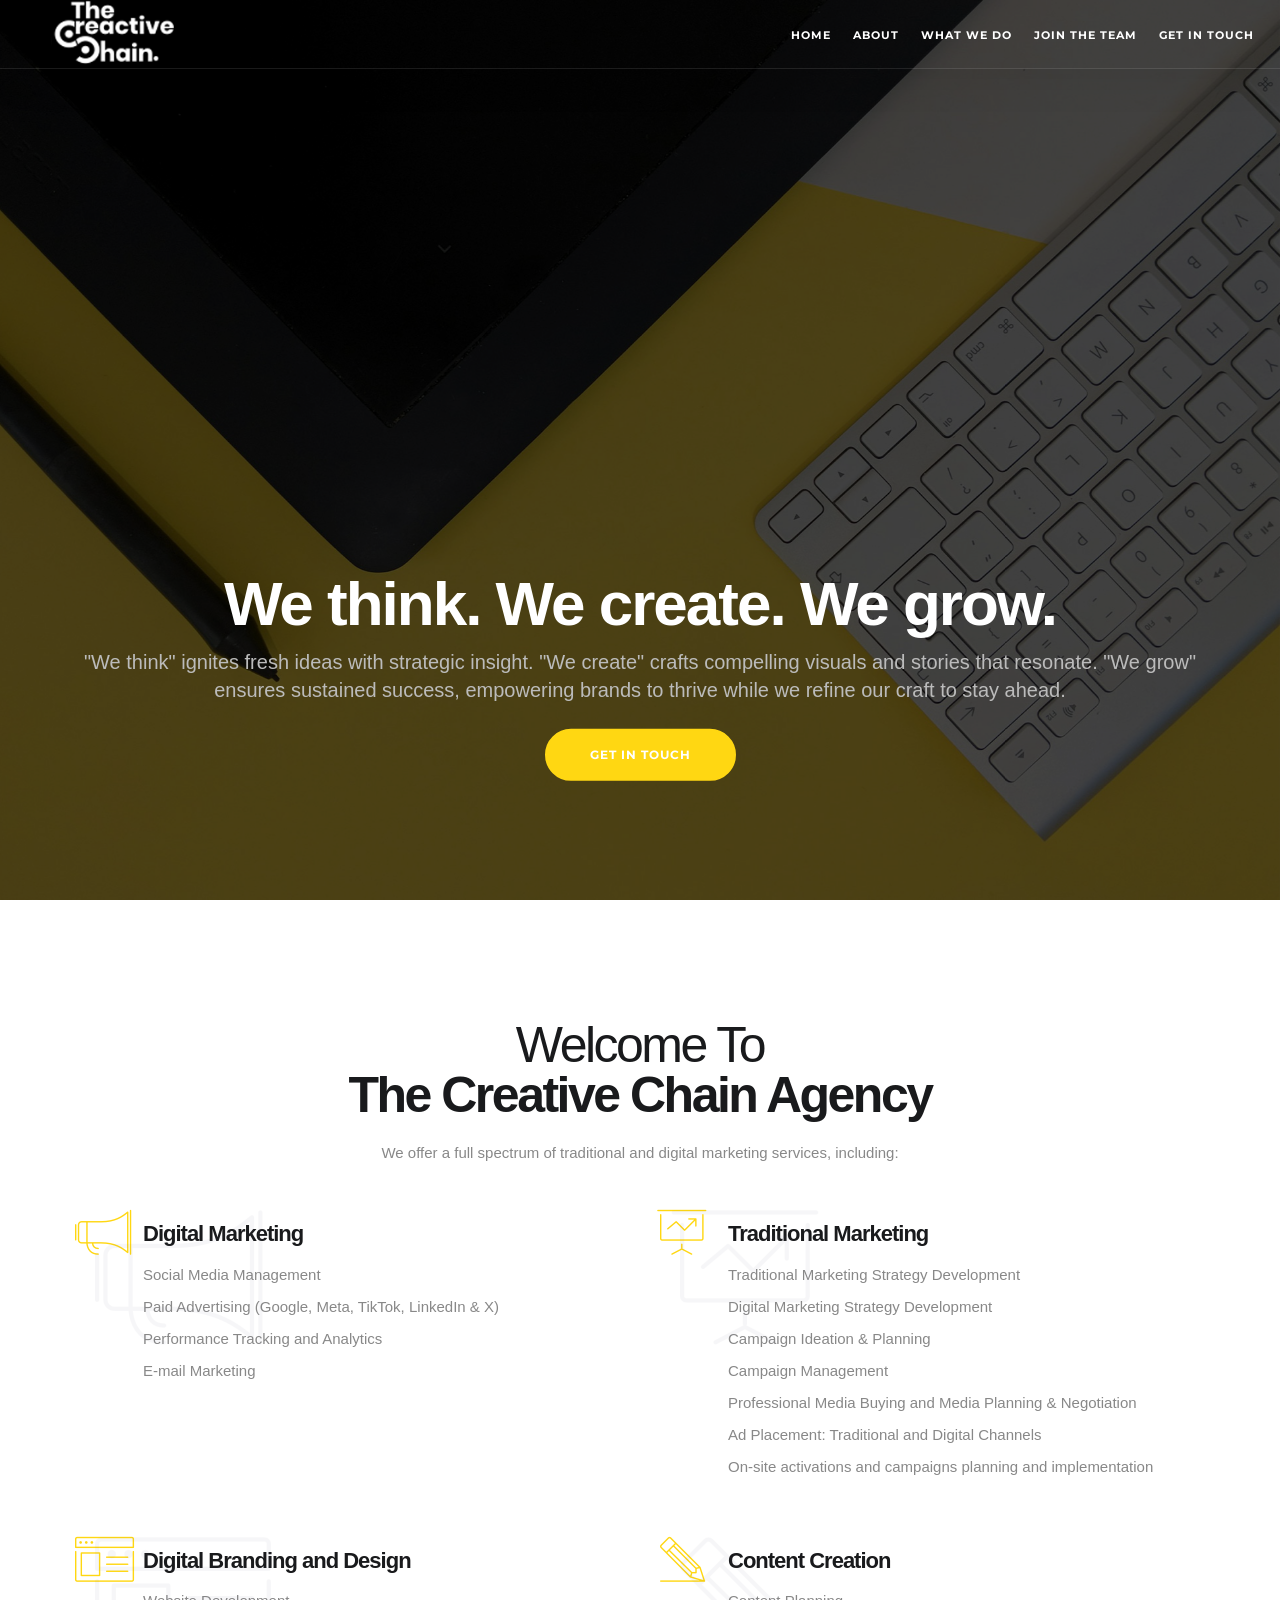
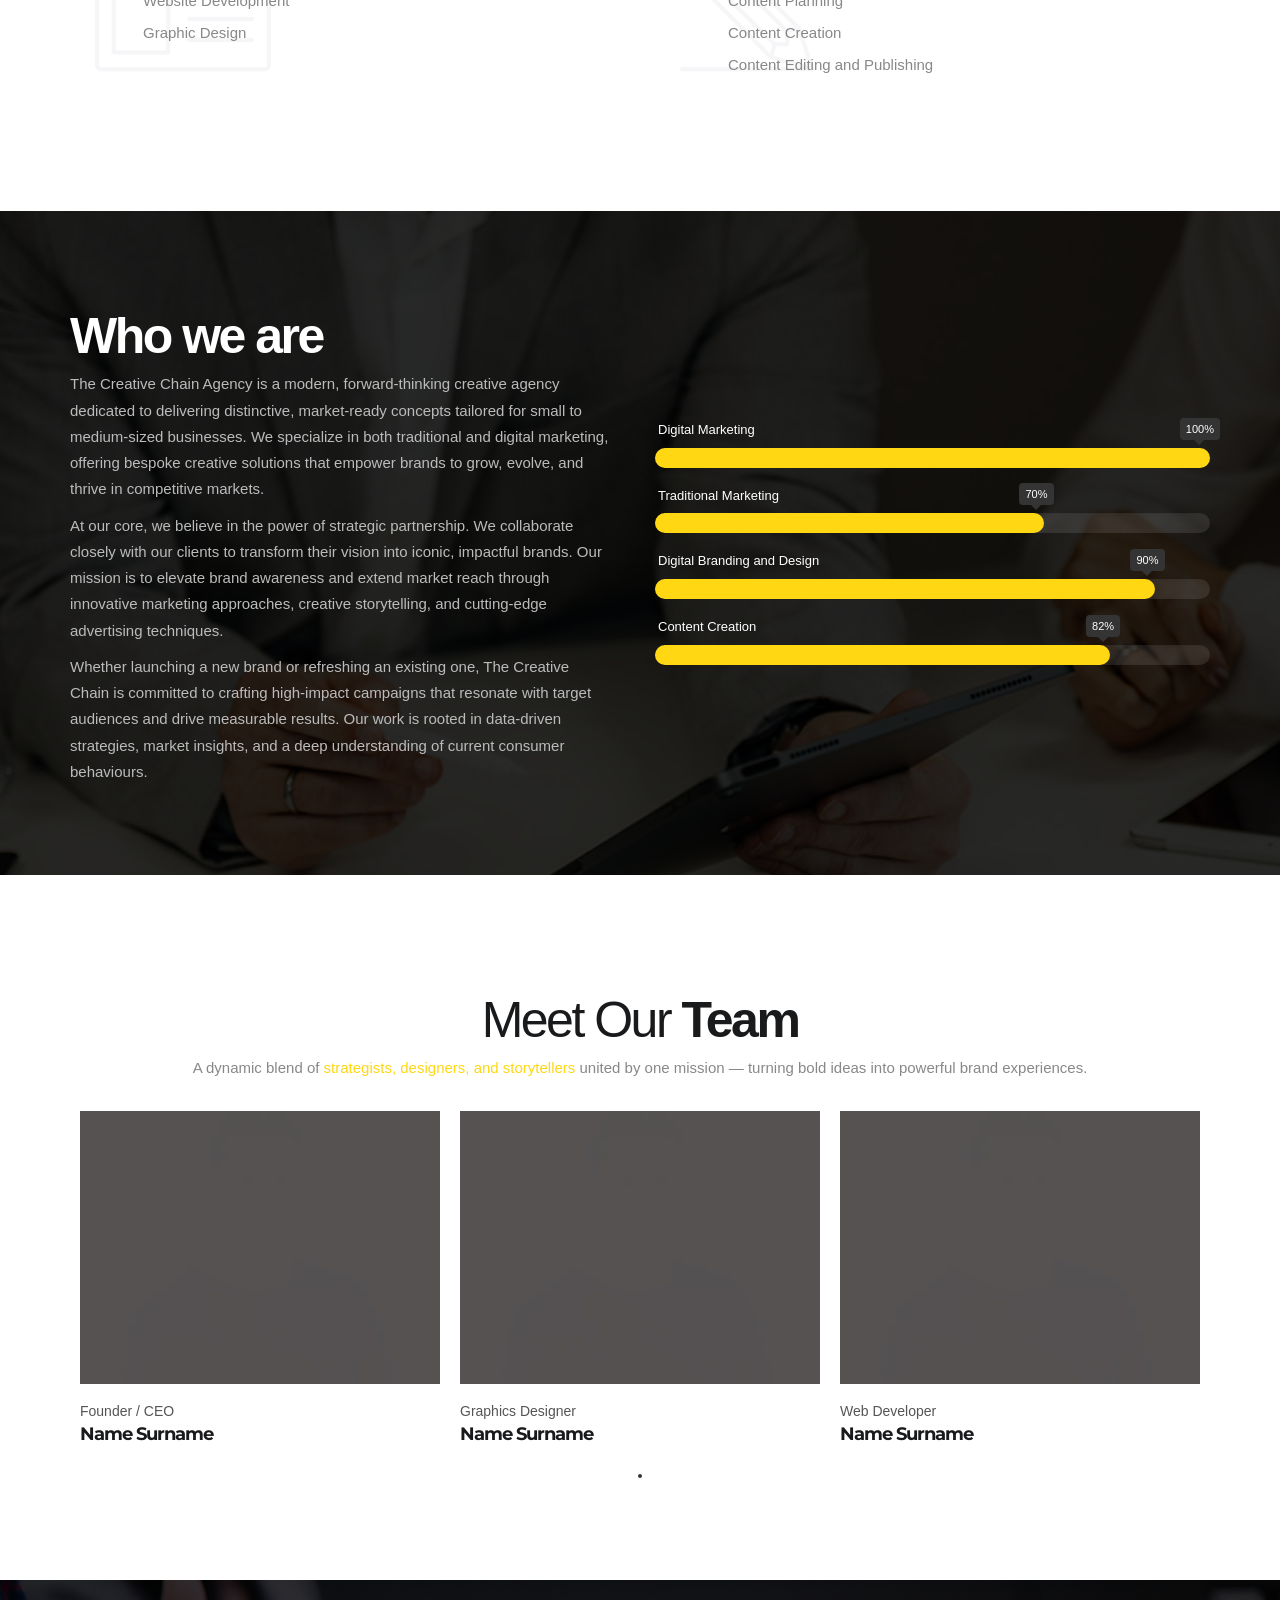
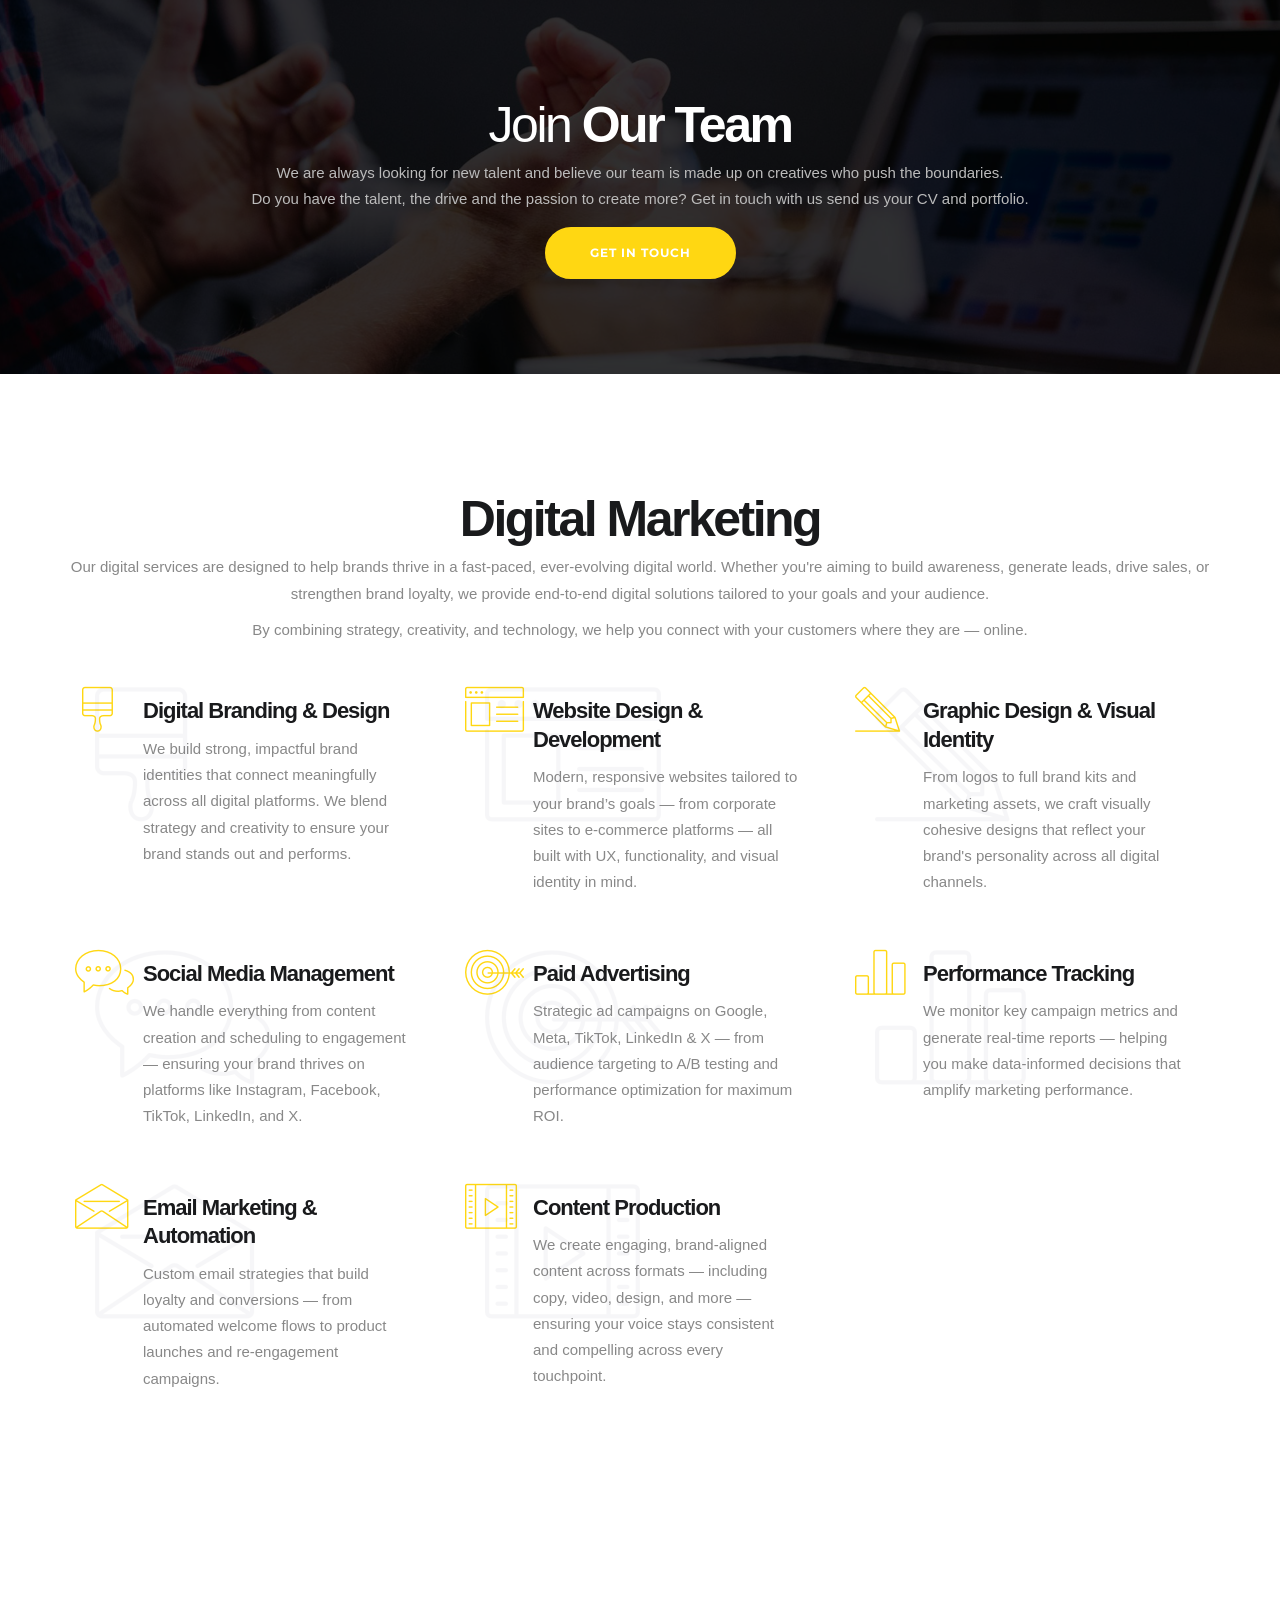
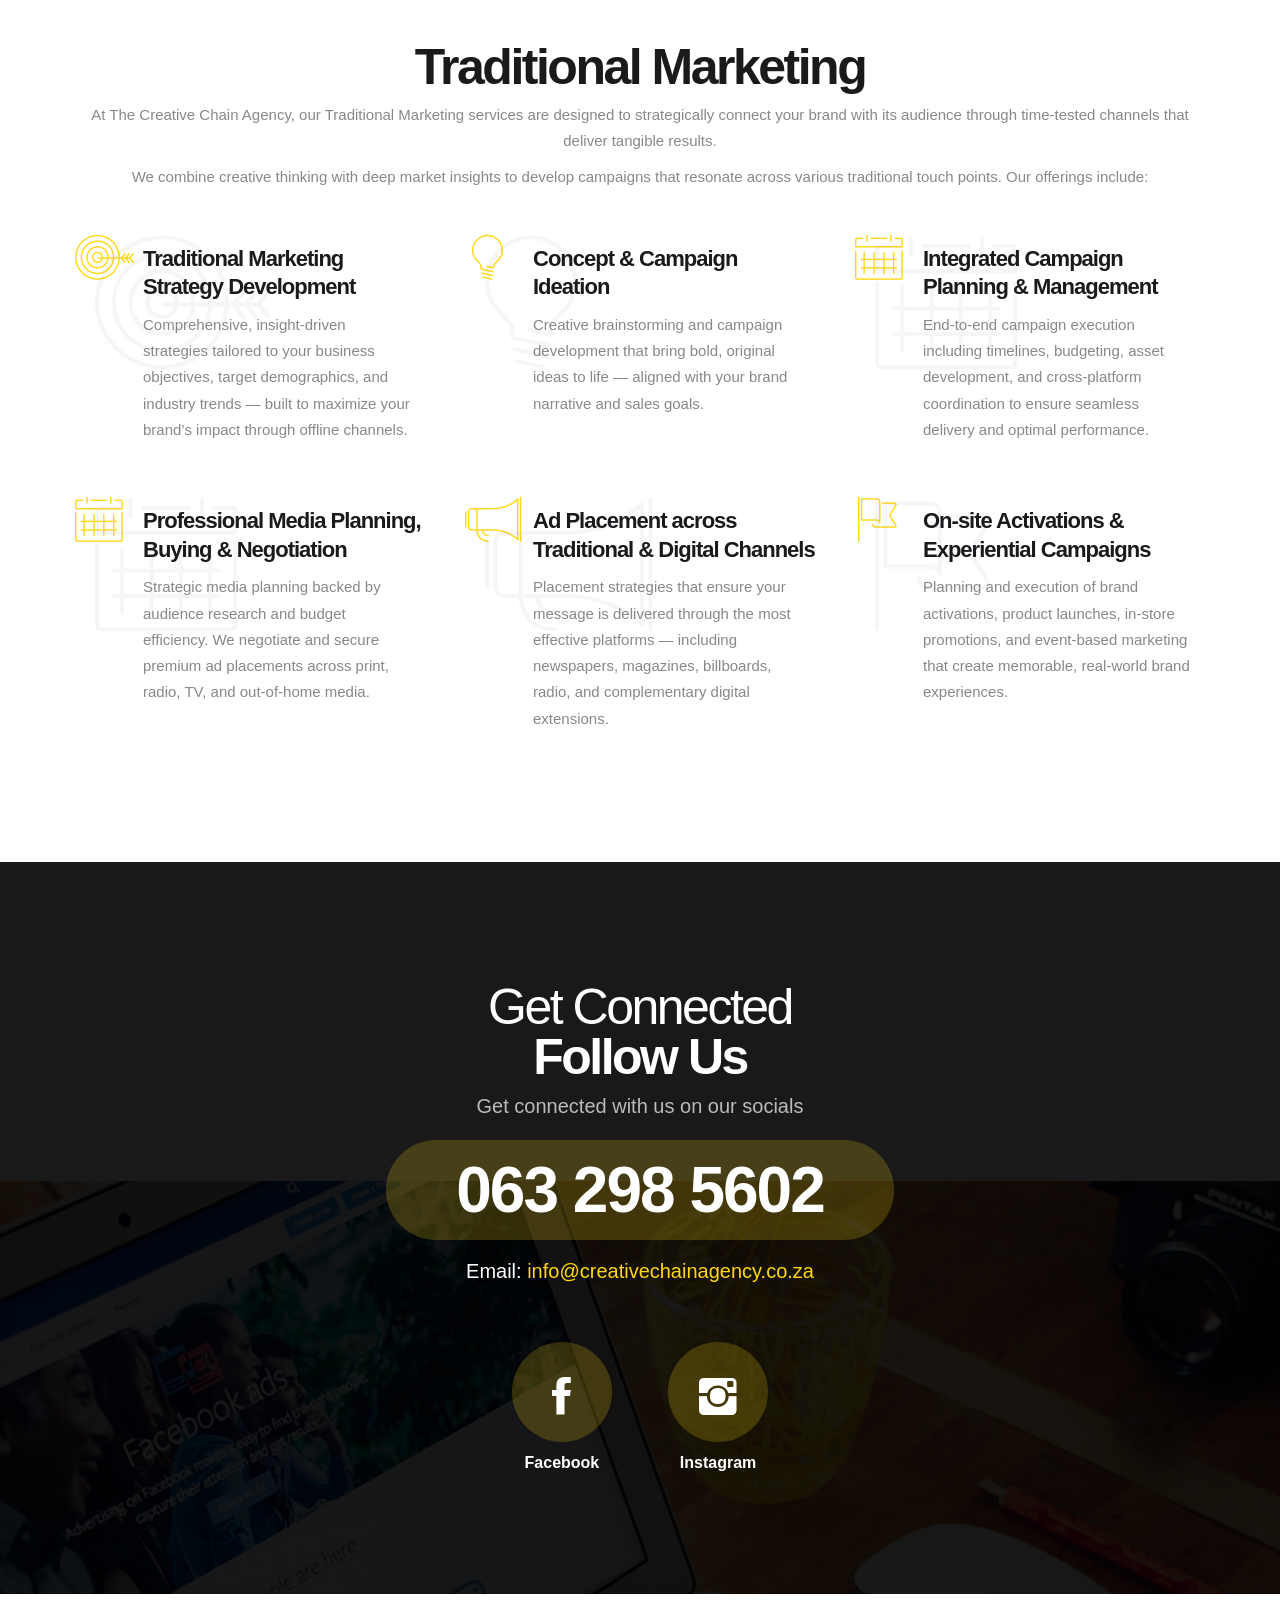
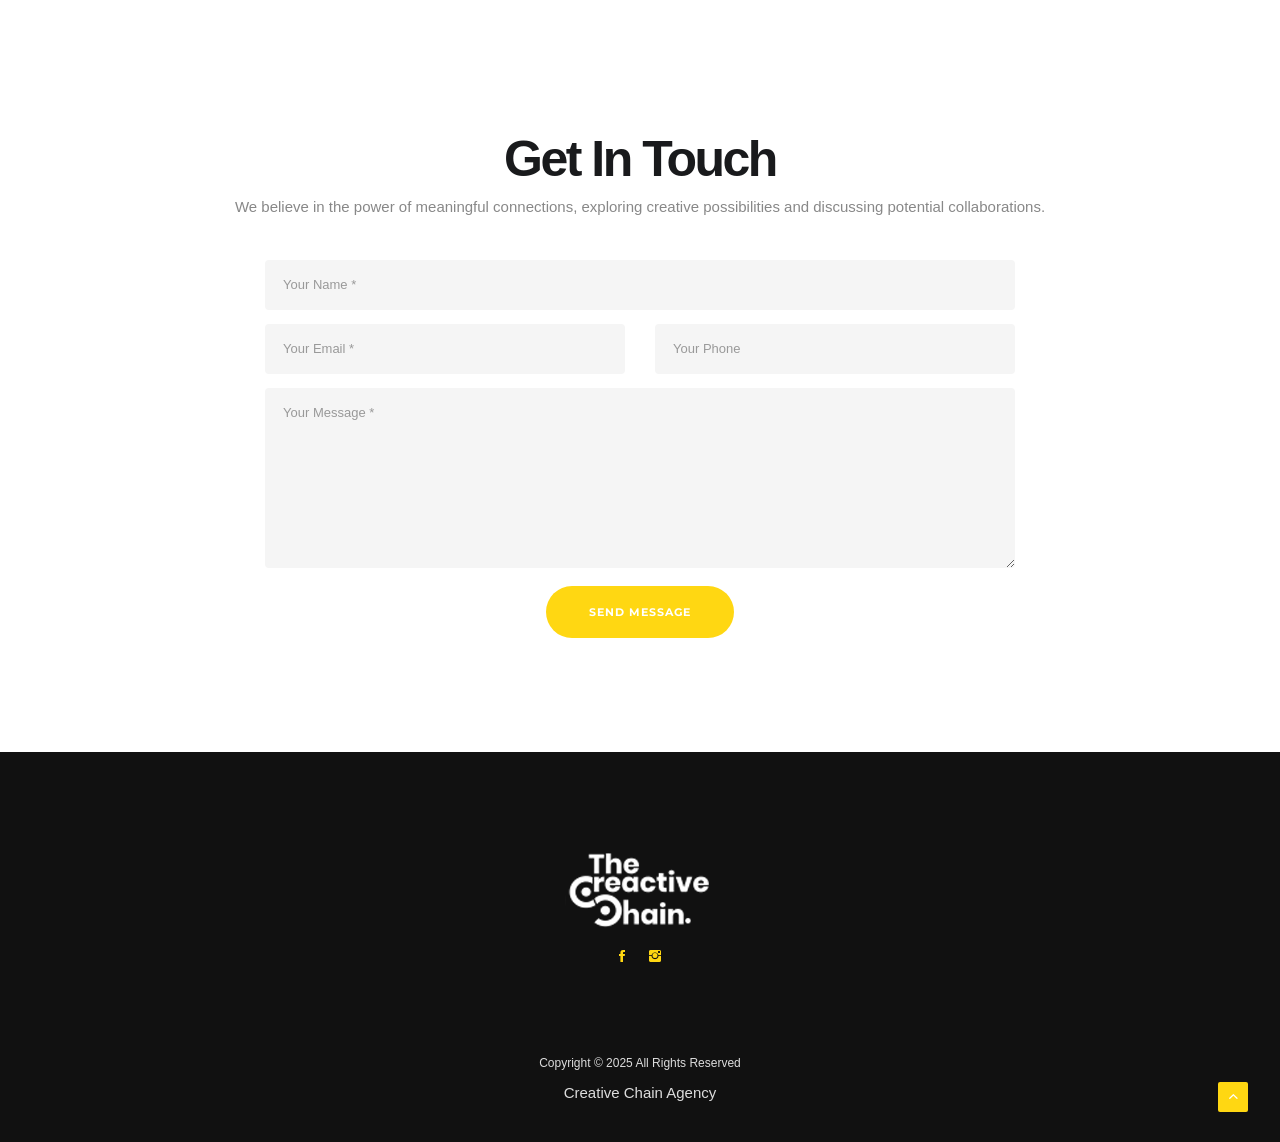
==== commit d5f46574: "Add files via upload" ====
--- a/index.html
+++ b/index.html
@@ -20,97 +20,86 @@
 
         <div class="pre-loader"><div></div></div>
 
-        <!-- Start Header -->
-        <nav class="navbar nav-down" data-fullwidth="true" data-menu-style="transparent" data-animation="shrink">
-                                        <!-- Styles: light, dark, transparent, transparent-to-dark | Animation: hiding, shrink -->
+       <!-- Start Header -->
+<nav class="navbar nav-down py-3" data-fullwidth="true" data-menu-style="transparent" data-animation="shrink">
+    <!-- Styles: light, dark, transparent, transparent-to-dark | Animation: hiding, shrink -->
+    <div class="container">
+
+        <div class="navbar-header">
             <div class="container">
-
-                <div class="navbar-header">
-                    <div class="container">
-                        <button type="button" class="navbar-toggle collapsed" data-toggle="collapse" data-target="#navbar" aria-expanded="false" aria-controls="navbar">
-                            <span class="sr-only">Toggle navigation</span>
-                            <span class="icon-bar top-bar"></span>
-                            <span class="icon-bar middle-bar"></span>
-                            <span class="icon-bar bottom-bar"></span>
-                        </button>
-                        <a class="navbar-brand to-top" href="#"><img src="img/logo-light.png" class="logo-light" alt="#"><img src="img/logo-dark.png" class="logo-dark" alt="#"></a>
-                    </div>
-                </div>
-
-                <div id="navbar" class="navbar-collapse collapse">
-                    <div class="container">
-                        <ul class="nav navbar-nav menu-right">
-
-                            <!-- Each section must have corresponding ID ( #hero -> id="hero" ) -->
-                            <li><a href="#hero">Home</a></li>
-                            <li><a href="#who-we-are">About</a></li>
-                            
-                            <li class="dropdown megamenu vos">
-                                <a class="dropdown-toggle">What We Do<i class="ion-ios-arrow-down"></i></a>
-                                <ul class="dropdown-menu fullwidth">
-                                    <li class="megamenu-content withdesc">
-                                        <div class="col-md-3 mg-col">
-                                            <ul>
-                                                <li><a href="#digital-services">Digital Services</a></li>
-                                                <li><a href="#traditional-services">Traditional Services</a></li>
-                                               
-                                            </ul>
-                                        </div>
-                                       
-                                    
-                                      
-                                    </li>
-                                </ul>
+                <button type="button" class="navbar-toggle collapsed" data-toggle="collapse" data-target="#navbar" aria-expanded="false" aria-controls="navbar">
+                    <span class="sr-only">Toggle navigation</span>
+                    <span class="icon-bar top-bar"></span>
+                    <span class="icon-bar middle-bar"></span>
+                    <span class="icon-bar bottom-bar"></span>
+                </button>
+                <a class="navbar-brand to-top" href="#">
+                    <img src="img/logo-light.png" class="logo-light" alt="">
+                    <img src="img/logo-dark.png" class="logo-dark" alt="">
+                </a>
+            </div>
+        </div>
+
+        <div id="navbar" class="navbar-collapse collapse">
+            <div class="container">
+                
+                <ul class="nav navbar-nav menu-right w-100 align-items-center">
+
+                    <li><a href="#hero">Home</a></li>
+                    <li><a href="#who-we-are">About</a></li>
+
+                    <li class="dropdown megamenu vos">
+                        <a href="#" class="dropdown-toggle" data-toggle="dropdown" role="button" aria-haspopup="true" aria-expanded="false">
+                            What We Do <i class="ion-ios-arrow-down"></i>
+                        </a>
+                        <ul class="dropdown-menu fullwidth">
+                            <li class="megamenu-content withdesc">
+                                <div class="row">
+                                    <div class="col-md-3 mg-col">
+                                        <ul>
+                                            <li><a href="#digital-marketing">Digital Marketing</a></li>
+                                            <li><a href="#traditional-marketing">Traditional Marketing</a></li>
+                                        </ul>
+                                    </div>
+                                </div>
                             </li>
-                            <li><a href="#join-our-team">Join The Team</a></li>
-                            <li><a href="#contact">Get In Touch</a></li>
-
-                            
                         </ul>
-
-                    </div>
-                </div>
-            </div>
-        </nav>
-        <!-- End Header -->
-
-        <!-- Hero -->
-        <section id="hero" class="hero-fullscreen parallax" data-overlay-dark="7">
-            <div class="background-image">
-                <img src="img/backgrounds/bg-1.jpg" alt="#">
-            </div>
-
-            <div class="container">
-                <div class="row">
-
-                    <div class="hero-content-slider mt20" data-autoplay="true" data-speed="4000">
-
-                        <div>
-                            <h1>We are Creative Chain<br><strong>We think. We create. We grow.</strong></h1>
-                            <p class="lead">We are digital agency that loves crafting beautiful websites with great functionality.</p>
-                            <a href="#about" class="btn btn-lg btn-dark btn-scroll">Find out more</a>
-                        </div>
-
-                        <div>
-                            <h1><strong>We Make Brands Shine</strong></h1>
-                            <p class="lead">We do innovation, creativity, effectiveness and all that with love.</p>
-                            <a href="#about" class="btn btn-lg btn-dark btn-scroll">What we do</a>
-                        </div>
-
-                        <div>
-                            <h1><strong>Best Digital Agency</strong></h1>
-                            <p class="lead">Creative Chain is honored as best agency in South Africa.</p>
-                            <a href="#about" class="btn btn-lg btn-dark btn-scroll">Made with <i class="ion-heart"></i></a>
-                        </div>
-
-                      
-
-                    </div>
-
-                </div>
-            </div>
-        </section>
-        <!-- End Hero -->
+                    </li>
+
+                    <li><a href="#join-our-team">Join The Team</a></li>
+                    <li><a href="#contact">Get In Touch</a></li>
+
+                   
+                </ul>
+
+            </div>
+        </div>
+    </div>
+</nav>
+<!-- End Header -->
+
+        
+        
+
+   
+<!-- Hero -->
+<section id="hero" class="hero-fullscreen parallax" data-overlay-dark="7" style="display: flex; align-items: center; justify-content: center; text-align: center;">
+    <div class="background-image">
+        <img src="img/backgrounds/bg-1.jpg" alt="#">
+    </div>
+
+    <div class="container">
+        <div class="hero-content mt20">
+            <h1><strong>We think. We create. We grow.</strong></h1>
+            <p class="lead">"We think" ignites fresh ideas with strategic insight. "We create" crafts compelling visuals and stories that resonate. "We grow" ensures sustained success, empowering brands to thrive while we refine our craft to stay ahead.</p>
+            <a href="#contact" class="btn btn-lg btn-dark btn-scroll">Get in touch</a>
+        </div>
+    </div>
+</section>
+<!-- End Hero -->
+
+
+
         
         
 
@@ -181,10 +170,7 @@
             <li>Content Creation</li>
             <li>Content Editing and Publishing</li>
         </ul>
-        <br>
-        <p>
-            At The Creative Chain Agency, our goal is to help brands and businesses craft compelling brand stories and deliver clear, strategic messaging tailored to their target market. We work with our clients to ensure that their brand narrative is not only authentic and engaging but also positioned to deliver real value and lasting impact.
-        </p>
+      
     </div>
 </div>
 
@@ -336,7 +322,7 @@
            <!-- Quotes -->
 <section id="join-our-team" class="parallax pt100 pb90" data-overlay-dark="8">
     <div class="background-image">
-        <img src="img/backgrounds/bg-4.jpg" alt="#">
+        <img src="img/backgrounds/bg-8.jpg" alt="#">
     </div>
     <div class="container">
         <div class="row">
@@ -364,13 +350,13 @@
 
         <!-- Digital Services -->
 <!-- Digital Services -->
-<section id="digital-services" class="pt100 pb90">
+<section id="digital-marketing" class="pt100 pb90">
     <div class="container">
         
         <!-- Heading -->
         <div class="row">
             <div class="col-md-12 text-center pb20">
-                <h2><strong>Digital Services</strong></h2>
+                <h2><strong>Digital Marketing</strong></h2>
                 <p>Our digital services are designed to help brands thrive in a fast-paced, ever-evolving digital world. Whether you're aiming to build awareness, generate leads, drive sales, or strengthen brand loyalty, we provide end-to-end digital solutions tailored to your goals and your audience.</p>
                 <p>By combining strategy, creativity, and technology, we help you connect with your customers where they are — online.</p>
             </div>
@@ -479,13 +465,13 @@
         
         
         <!-- Traditional Services -->
-<section id="traditional-services" class="pt100 pb90">
+<section id="traditional-marketing" class="pt100 pb90">
     <div class="container">
 
         <!-- Heading -->
         <div class="row">
             <div class="col-md-12 text-center pb20">
-                <h2><strong>Traditional Services</strong></h2>
+                <h2><strong>Traditional Marketing</strong></h2>
                 <p>At The Creative Chain Agency, our Traditional Marketing services are designed to strategically connect your brand with its audience through time-tested channels that deliver tangible results.</p>
                 <p>We combine creative thinking with deep market insights to develop campaigns that resonate across various traditional touch points. Our offerings include:</p>
             </div>
@@ -524,25 +510,27 @@
                 </div>
             </div>
 
-            <!-- Professional Media Planning, Buying & Negotiation -->
-            <div class="col-md-4 col-sm-6 feature-left">
-                <i class="icon-bar-graph size-3x color"></i> <!-- Graph for media analytics/planning -->
-                <i class="icon-bar-graph back-icon"></i>
+           <!-- Professional Media Planning, Buying & Negotiation -->
+            <div class="col-md-4 col-sm-6 feature-left">
+                <i class="icon-calendar size-3x color"></i> <!-- Stats icon for media planning -->
+                <i class="icon-calendar back-icon"></i>
                 <div class="feature-left-content">
                     <h4><strong>Professional Media Planning, Buying & Negotiation</strong></h4>
                     <p>Strategic media planning backed by audience research and budget efficiency. We negotiate and secure premium ad placements across print, radio, TV, and out-of-home media.</p>
                 </div>
             </div>
 
+
             <!-- Ad Placement across Traditional & Digital Channels -->
             <div class="col-md-4 col-sm-6 feature-left">
-                <i class="icon-bullhorn size-3x color"></i> <!-- Bullhorn for ad placement -->
-                <i class="icon-bullhorn back-icon"></i>
+                <i class="icon-megaphone size-3x color"></i> <!-- Megaphone for ad placement -->
+                <i class="icon-megaphone back-icon"></i>
                 <div class="feature-left-content">
                     <h4><strong>Ad Placement across Traditional & Digital Channels</strong></h4>
                     <p>Placement strategies that ensure your message is delivered through the most effective platforms — including newspapers, magazines, billboards, radio, and complementary digital extensions.</p>
                 </div>
             </div>
+
 
             <!-- On-site Activations & Experiential Campaigns -->
             <div class="col-md-4 col-sm-6 feature-left">
@@ -589,48 +577,7 @@
                         <h2>Get Connected<br><strong>Follow Us</strong></h2>
                         <p class="lead">Get connected with us on our socials</p>
                     </div>
-
-                    <div class="col-md-12">
-                        <ul class="connected-icons social-icons">
-
-                            <li class="connected-icon">
-                                <a target="_blank" href="https://www.facebook.com/TheCreativeChain">
-                                    <i class="ion-social-facebook"></i>
-                                    <h5>Facebook</h5>
-                                   
-                                </a>
-                            </li>
-
-                         
-
-                            <li class="connected-icon">
-                                <a target="_blank" href="https://www.instagram.com/thecreativechain_sa/">
-                                    <i class="ion-social-instagram"></i>
-                                    <h5>Instagram</h5>
-                                   
-                                </a>
-                            </li>
-
-                         
-                           
-
-                        </ul>
-                    </div>
-                </div>
-            </div>
-        </section>
-        <!-- End Get Connected -->
-
- 
-
-        <!-- Contact Info -->
-        <section class="parallax pt110 pb70" data-overlay-dark="8">
-            <div class="background-image">
-                <img src="img/backgrounds/bg-8.jpg" alt="#">
-            </div>
-            <div class="container">
-                <div class="row">
-
+                    
                     <div class="col-md-12 details white text-center">
                         <div class="phone-number mb10">
                             <h1 class="bold"> 063 298 5602</h1>
@@ -641,49 +588,77 @@
                         </div>
                     </div>
 
+                    <div class="col-md-12">
+                        <ul class="connected-icons social-icons">
+
+                            <li class="connected-icon">
+                                <a target="_blank" href="https://www.facebook.com/TheCreativeChain">
+                                    <i class="ion-social-facebook"></i>
+                                    <h5>Facebook</h5>
+                                   
+                                </a>
+                            </li>
+
+                         
+
+                            <li class="connected-icon">
+                                <a target="_blank" href="https://www.instagram.com/thecreativechain_sa/">
+                                    <i class="ion-social-instagram"></i>
+                                    <h5>Instagram</h5>
+                                   
+                                </a>
+                            </li>
+
+                        </ul>
+                    </div>
+                    
                 </div>
             </div>
         </section>
-        <!-- End Contact Info -->
-
-        <!-- Contact Form -->
-        <section id="contact" class="pt120 pb100">
-            <div class="container">
-                <div class="row">
-
-                    <div class="col-md-12 text-center pb20">
-                        <h2><strong>Get In Touch</strong></h2>
-                        <p>We believe in the power of meaningful connections, exploring creative possibilities and discussing potential collaborations.</p>
-                    </div>
-
-                    <div class="col-md-8 col-md-offset-2 contact box-style">
-                        <div id="message-info"></div>
-                        <!-- Forms can be functional only on server. Upload to your server when testing. -->
-                        <form  method="post">
-
-                            <div class="col-sm-12">
-                                <input name="name" id="name" placeholder="Your Name *"/>
-                            </div>
-                            <div class="col-sm-6">
-                                <input name="email" id="email" placeholder="Your Email *"/>
-                            </div>
-                            <div class="col-sm-6">
-                                <input name="phone" id="phone" placeholder="Your Phone"/>
-                            </div>
-                            <div class="col-sm-12">
-                                <textarea name="message" rows="9" id="message" placeholder="Your Message *"></textarea>
-                            </div>
-                            <div class="col-md-12">
-                                <input type="submit" class="submit btn btn-lg btn-primary" id="submit" value="Send Message"/>
-                            </div>
-
-                        </form>
-                    </div>
-
-                </div>
-            </div>
-        </section>
-        <!-- End Contact Form -->
+        <!-- End Get Connected -->
+
+ 
+
+    
+
+       <!-- Contact Form -->
+<section id="contact" class="pt120 pb100">
+    <div class="container">
+        <div class="row">
+
+            <div class="col-md-12 text-center pb20">
+                <h2><strong>Get In Touch</strong></h2>
+                <p>We believe in the power of meaningful connections, exploring creative possibilities and discussing potential collaborations.</p>
+            </div>
+
+            <div class="col-md-8 col-md-offset-2 contact box-style">
+                <div id="message-info"></div>
+                <!-- Forms can be functional only on server. Upload to your server when testing. -->
+                <form method="post" class="row">
+
+                    <div class="col-xs-12 col-md-12">
+                        <input name="name" id="name" placeholder="Your Name *"/>
+                    </div>
+                    <div class="col-xs-12 col-md-6">
+                        <input name="email" id="email" placeholder="Your Email *"/>
+                    </div>
+                    <div class="col-xs-12 col-md-6">
+                        <input name="phone" id="phone" placeholder="Your Phone"/>
+                    </div>
+                    <div class="col-xs-12 col-md-12">
+                        <textarea name="message" rows="9" id="message" placeholder="Your Message *"></textarea>
+                    </div>
+                    <div class="col-xs-12 col-md-12 text-center">
+                        <input type="submit" class="submit btn btn-lg btn-primary" id="submit" value="Send Message"/>
+                    </div>
+
+                </form>
+            </div>
+
+        </div>
+    </div>
+</section>
+<!-- End Contact Form -->
 
       
 
--- a/css/custom.css
+++ b/css/custom.css
@@ -0,0 +1,7 @@
+.navbar-nav > li.dropdown {
+    position: relative; /* Ensures the dropdown is anchored correctly */
+}
+.navbar-nav .dropdown-menu {
+    top: 100%;
+    left: 0;
+}
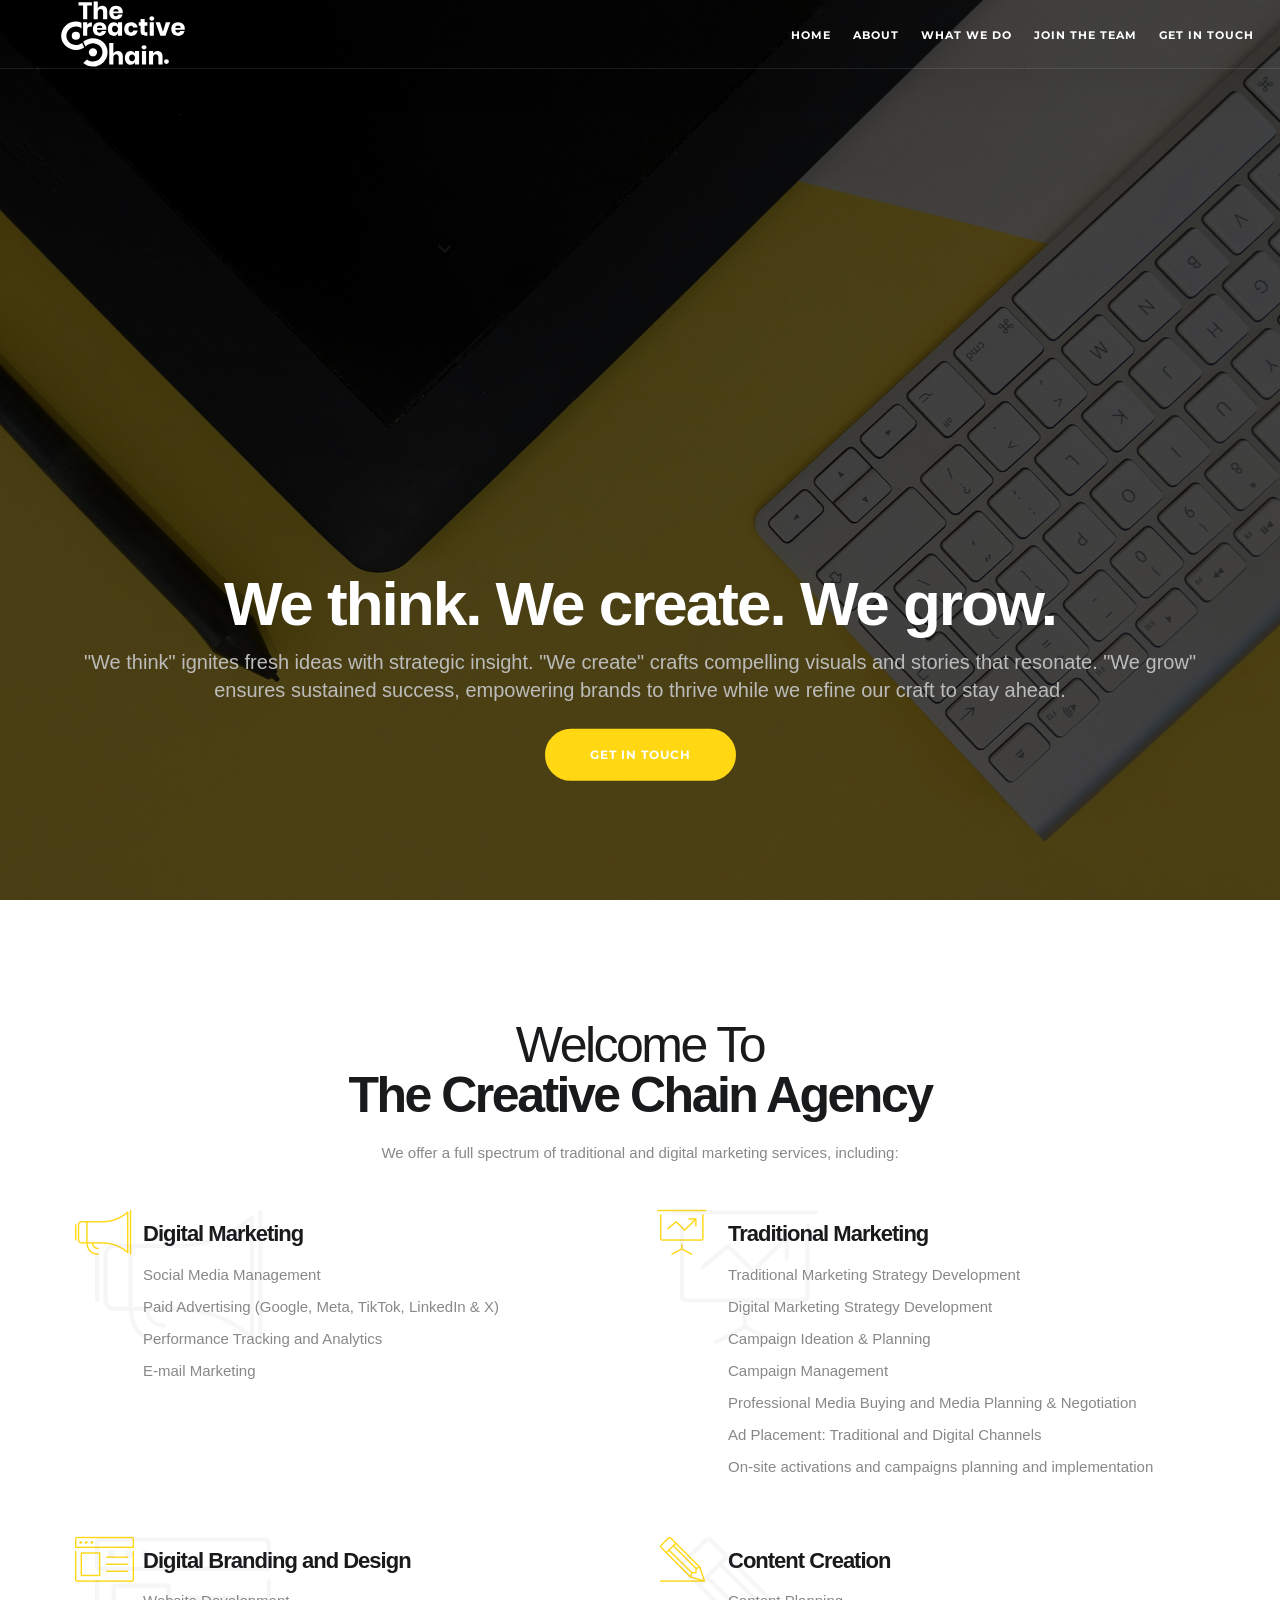
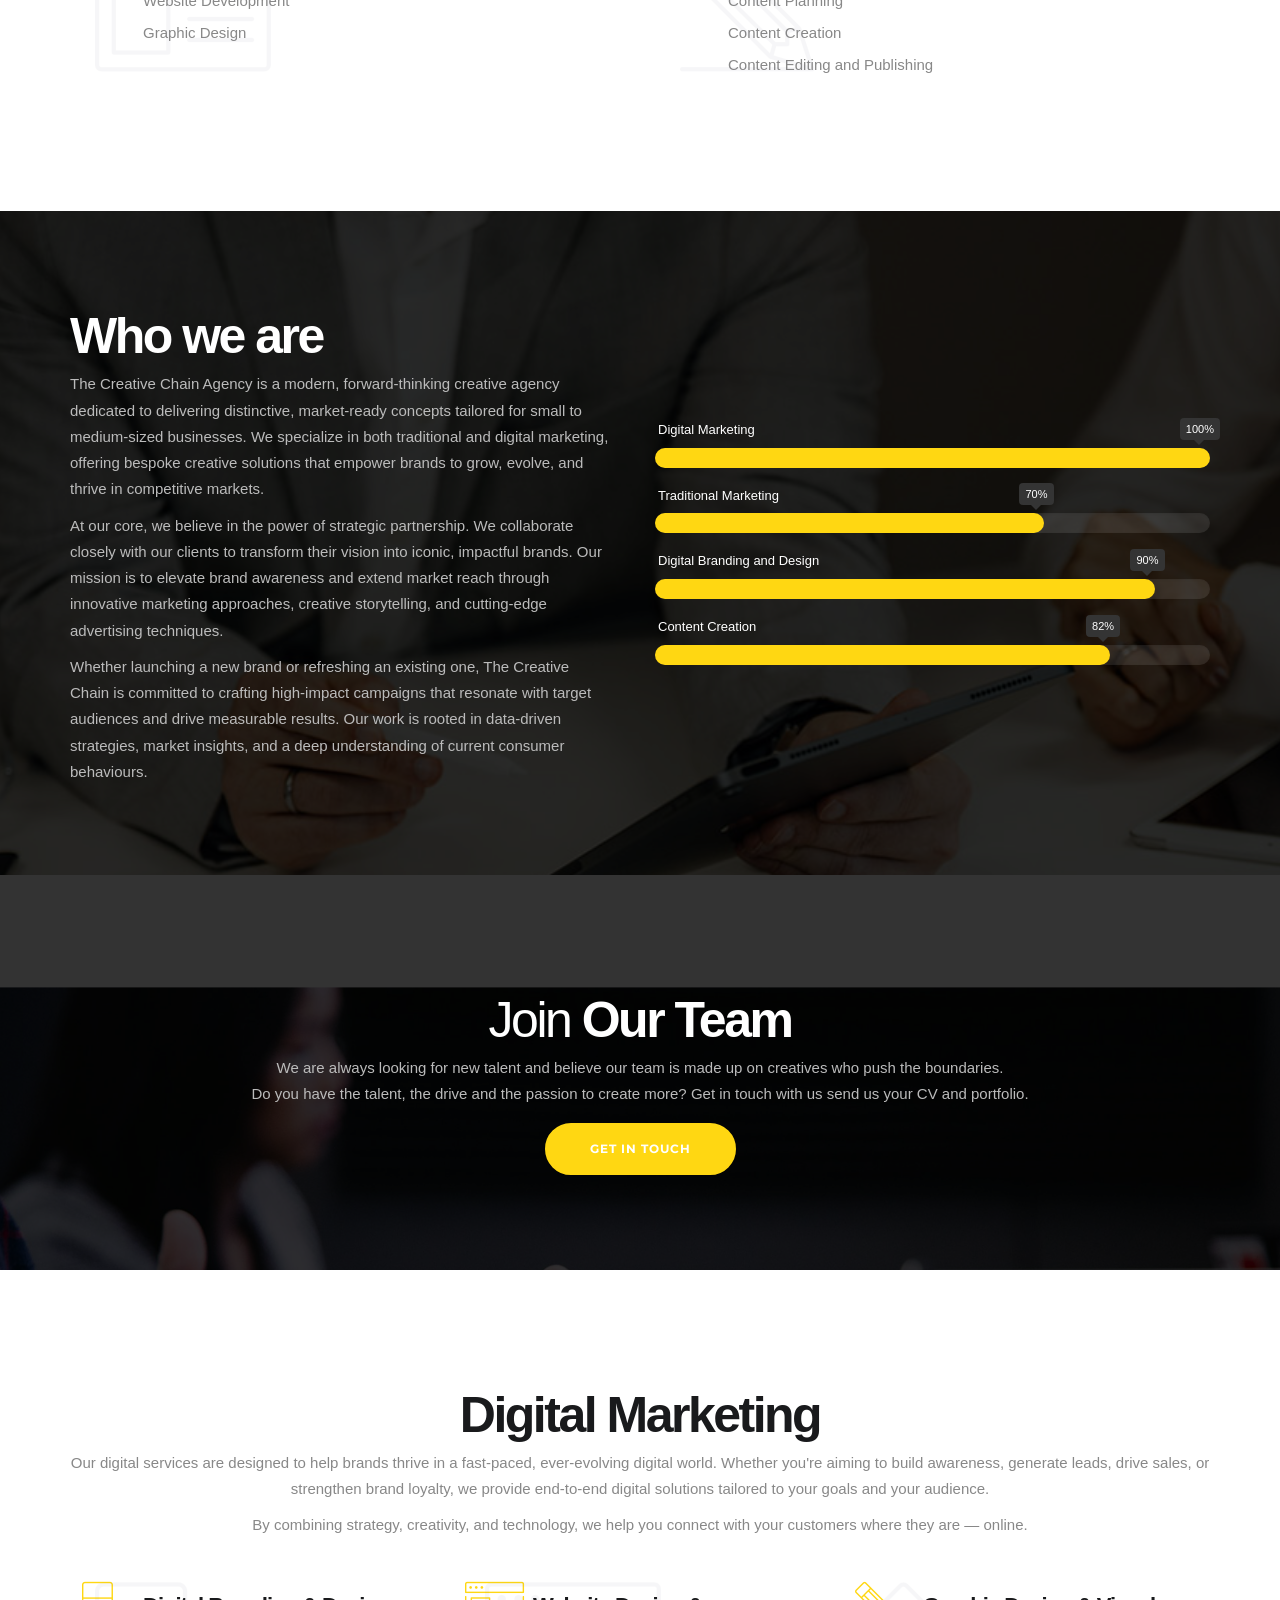
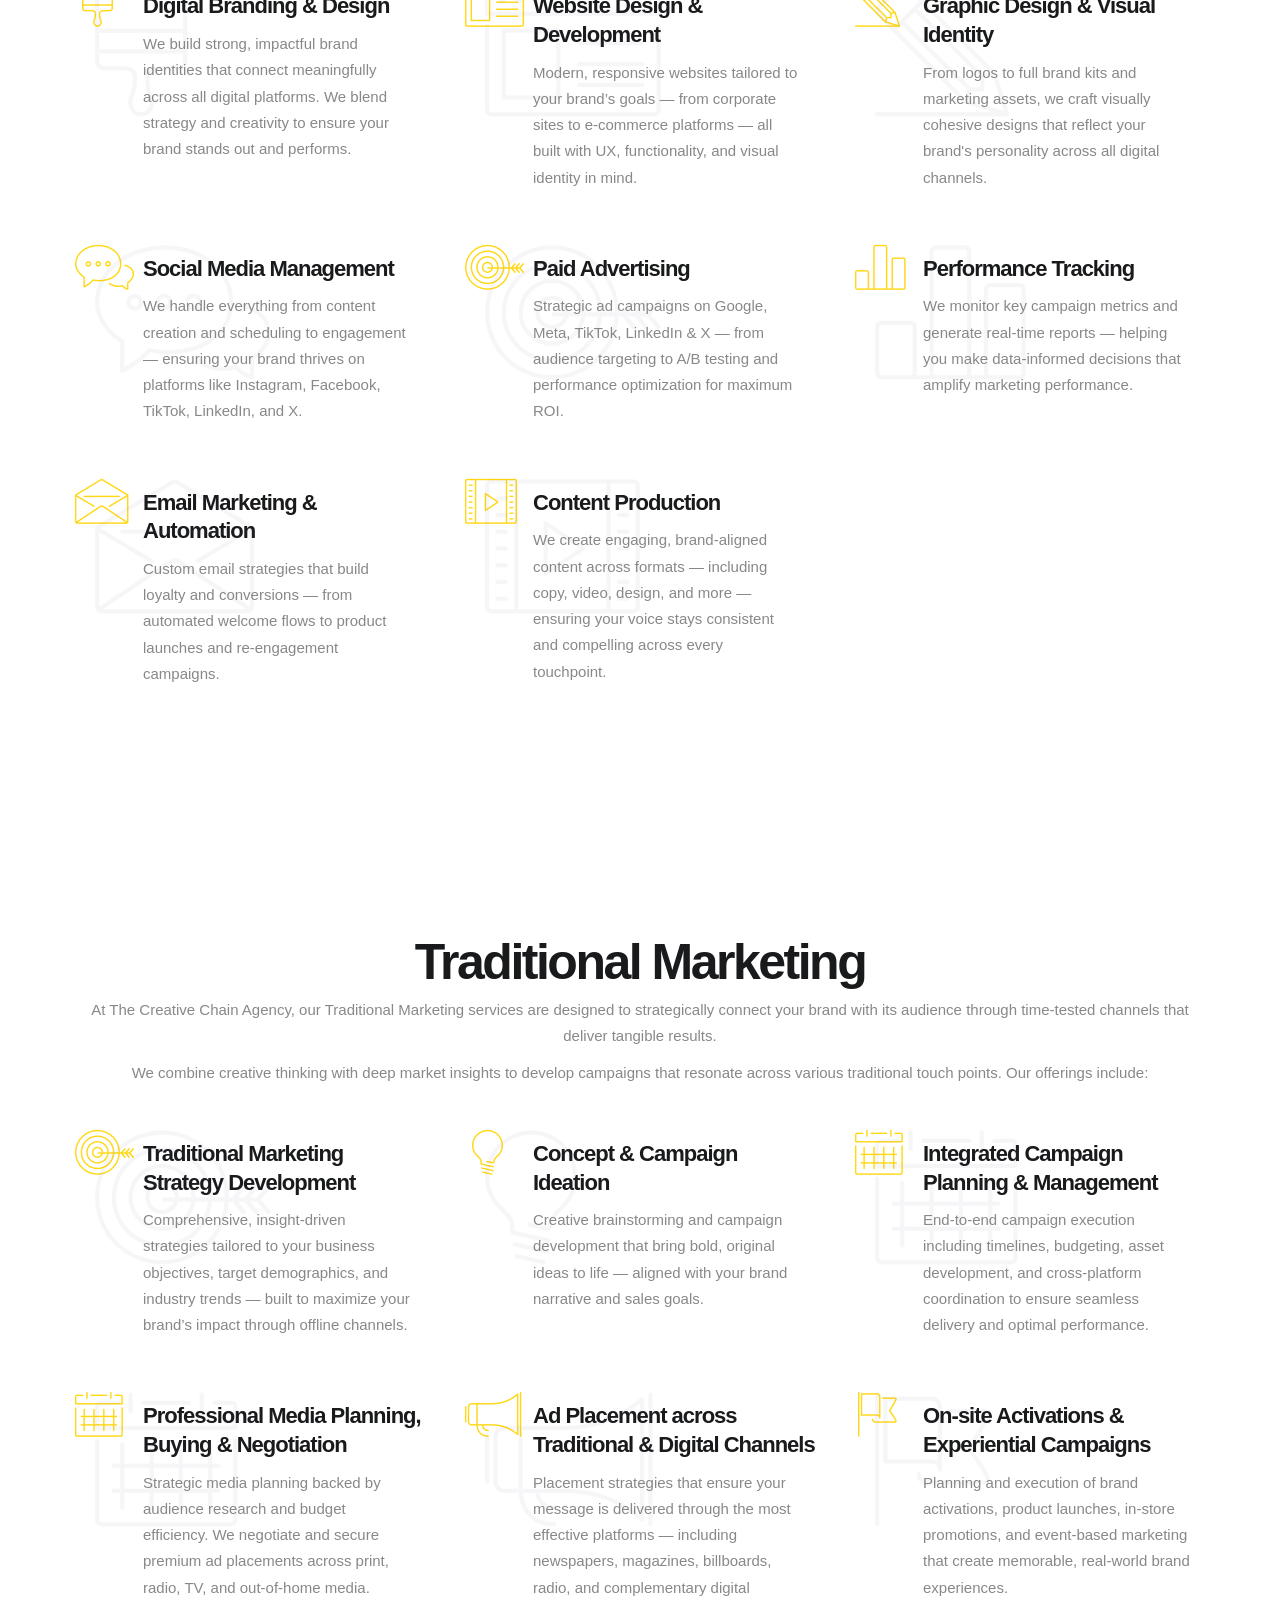
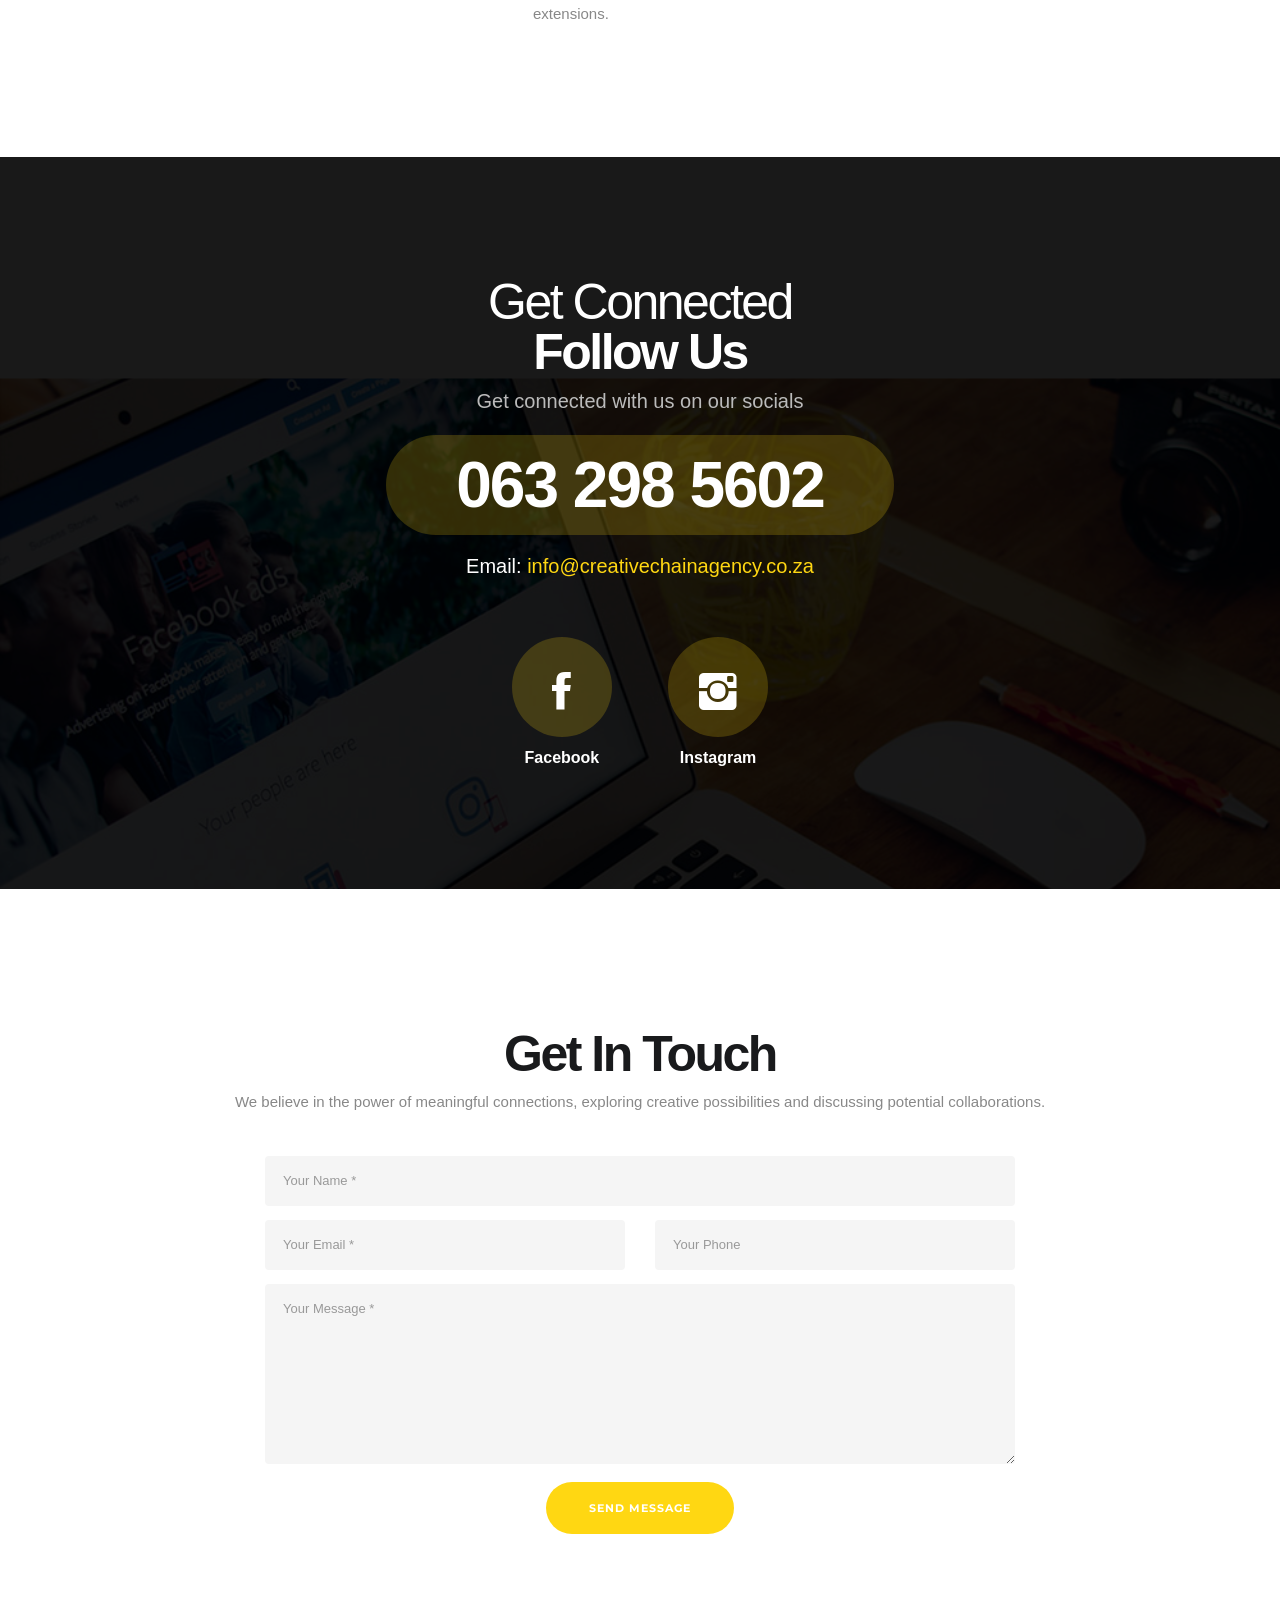
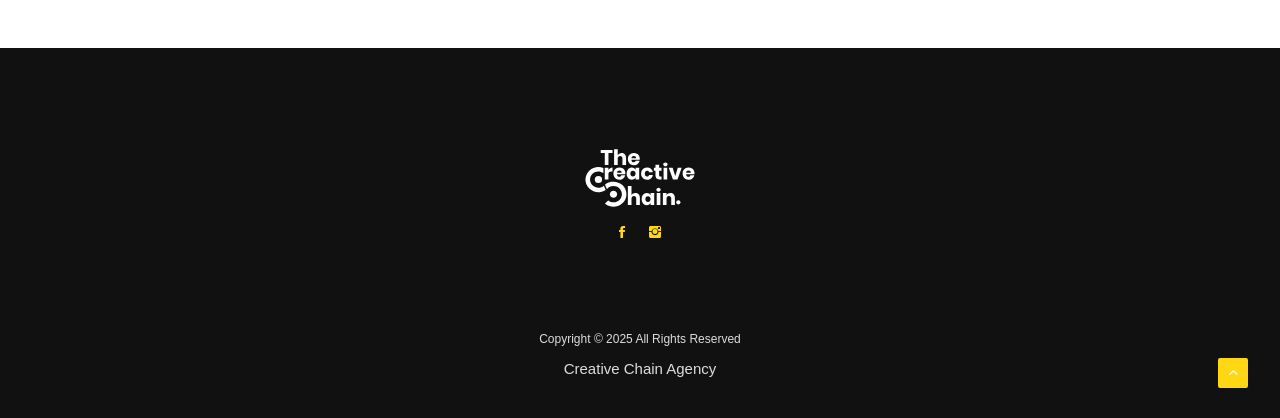
==== commit 60506f5b: "Add files via upload" ====
--- a/index.html
+++ b/index.html
@@ -34,9 +34,10 @@
                     <span class="icon-bar bottom-bar"></span>
                 </button>
                 <a class="navbar-brand to-top" href="#">
-                    <img src="img/logo-light.png" class="logo-light" alt="">
-                    <img src="img/logo-dark.png" class="logo-dark" alt="">
-                </a>
+    <img src="img/logo-light.svg" class="logo-light" alt="Logo" style="display:block; width:180px; height:70px;">
+   <img src="img/logo-dark.svg" class="logo-dark" alt="Logo" style="display:block; width:180px; height:70px;">
+</a>
+
             </div>
         </div>
 
@@ -232,7 +233,7 @@
         <!-- End Who We Are -->
 
         <!-- Team -->
-        <section id="team" class="hero-fullscreen2 pt100 pb90">
+        <section id="team" class="hero-fullscreen2 pt100 pb90" style="display:none;">
             <div class="container">
                 <div class="row">
 
@@ -665,7 +666,8 @@
         <!-- Start Footer -->
         <footer id="footer" class="footer style-1 dark">
 
-            <a href="index-2.html"><img src="img/logo-light.png" alt="#" class="mr-auto img-responsive"></a>
+           <a href="#"><img src="img/logo-light.svg" alt="logo" class="mr-auto img-responsive" style="width:180px; height:60px;"></a>
+
             <ul>
                 
                 <li><a href="https://www.facebook.com/TheCreativeChain" target="_blank" class="color"><i class="ion-social-facebook"></i></a></li>
--- a/css/custom.css
+++ b/css/custom.css
@@ -5,3 +5,4 @@
     top: 100%;
     left: 0;
 }
+
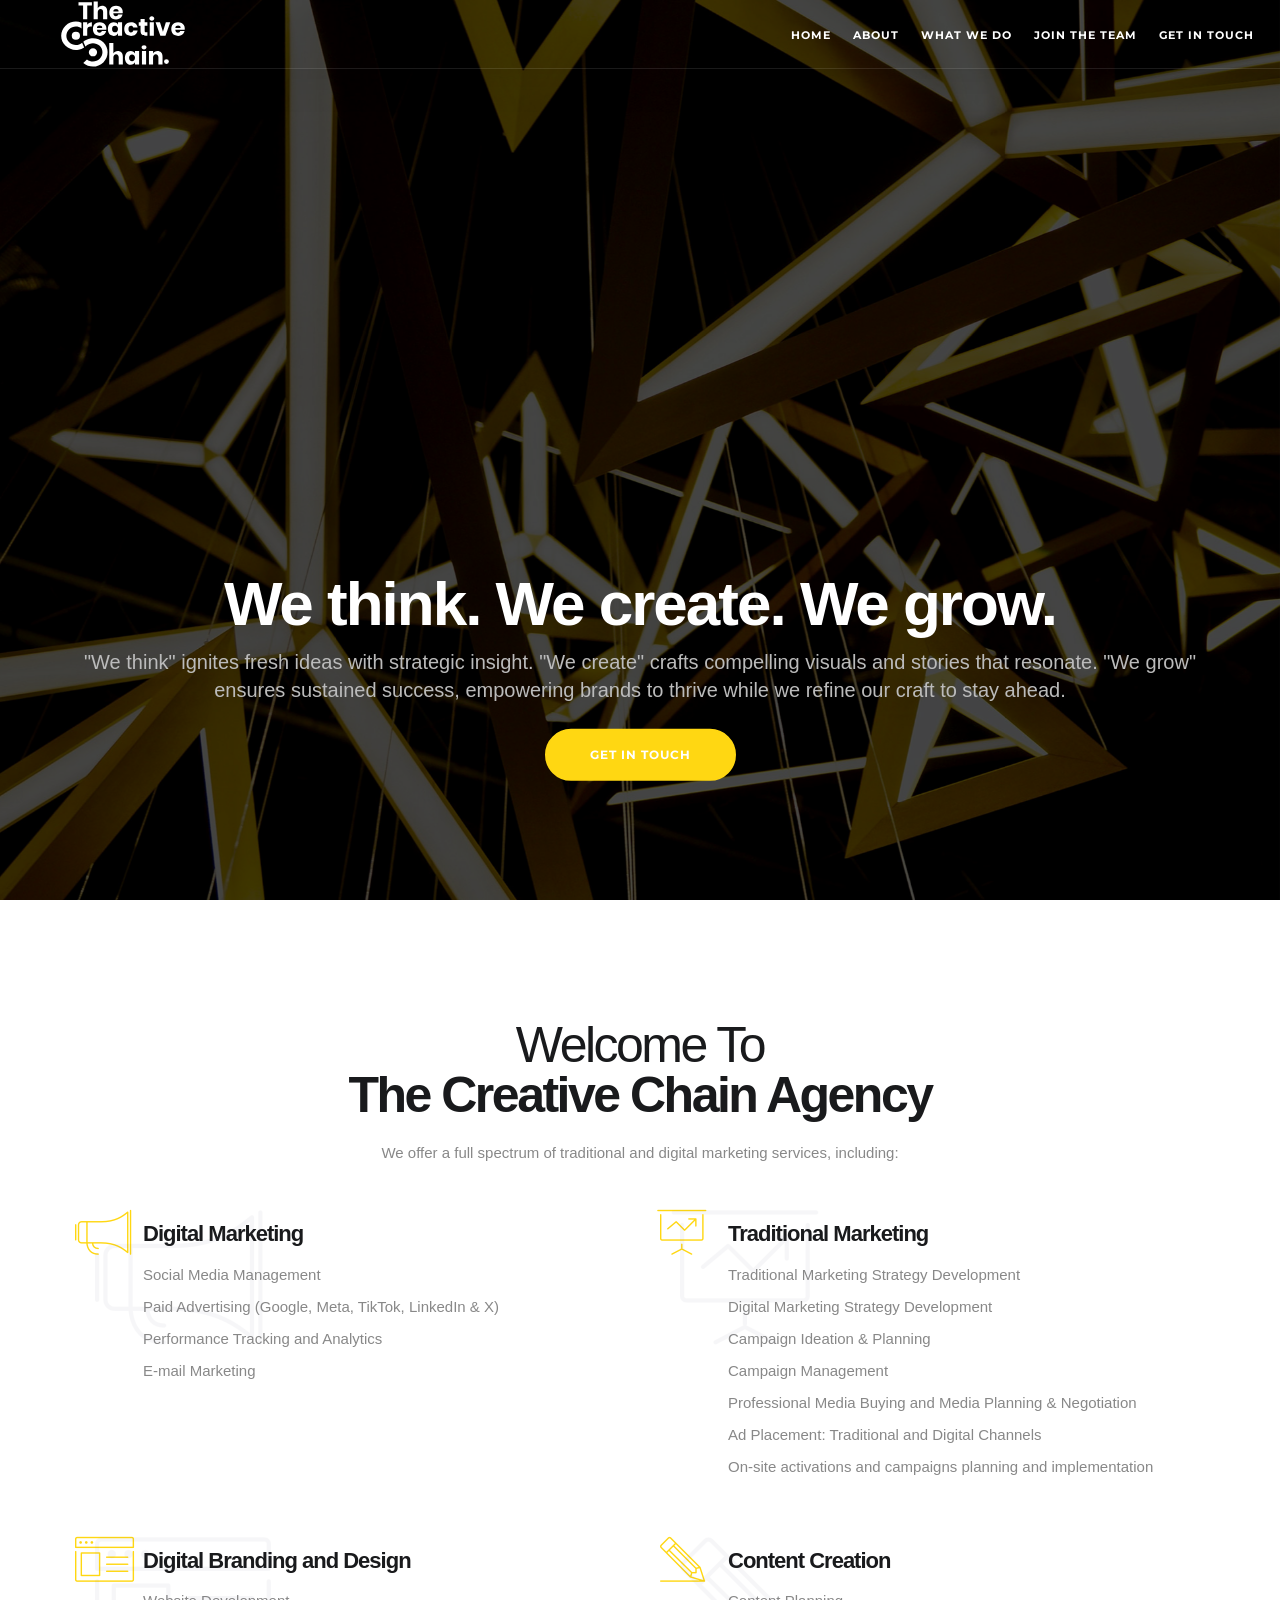
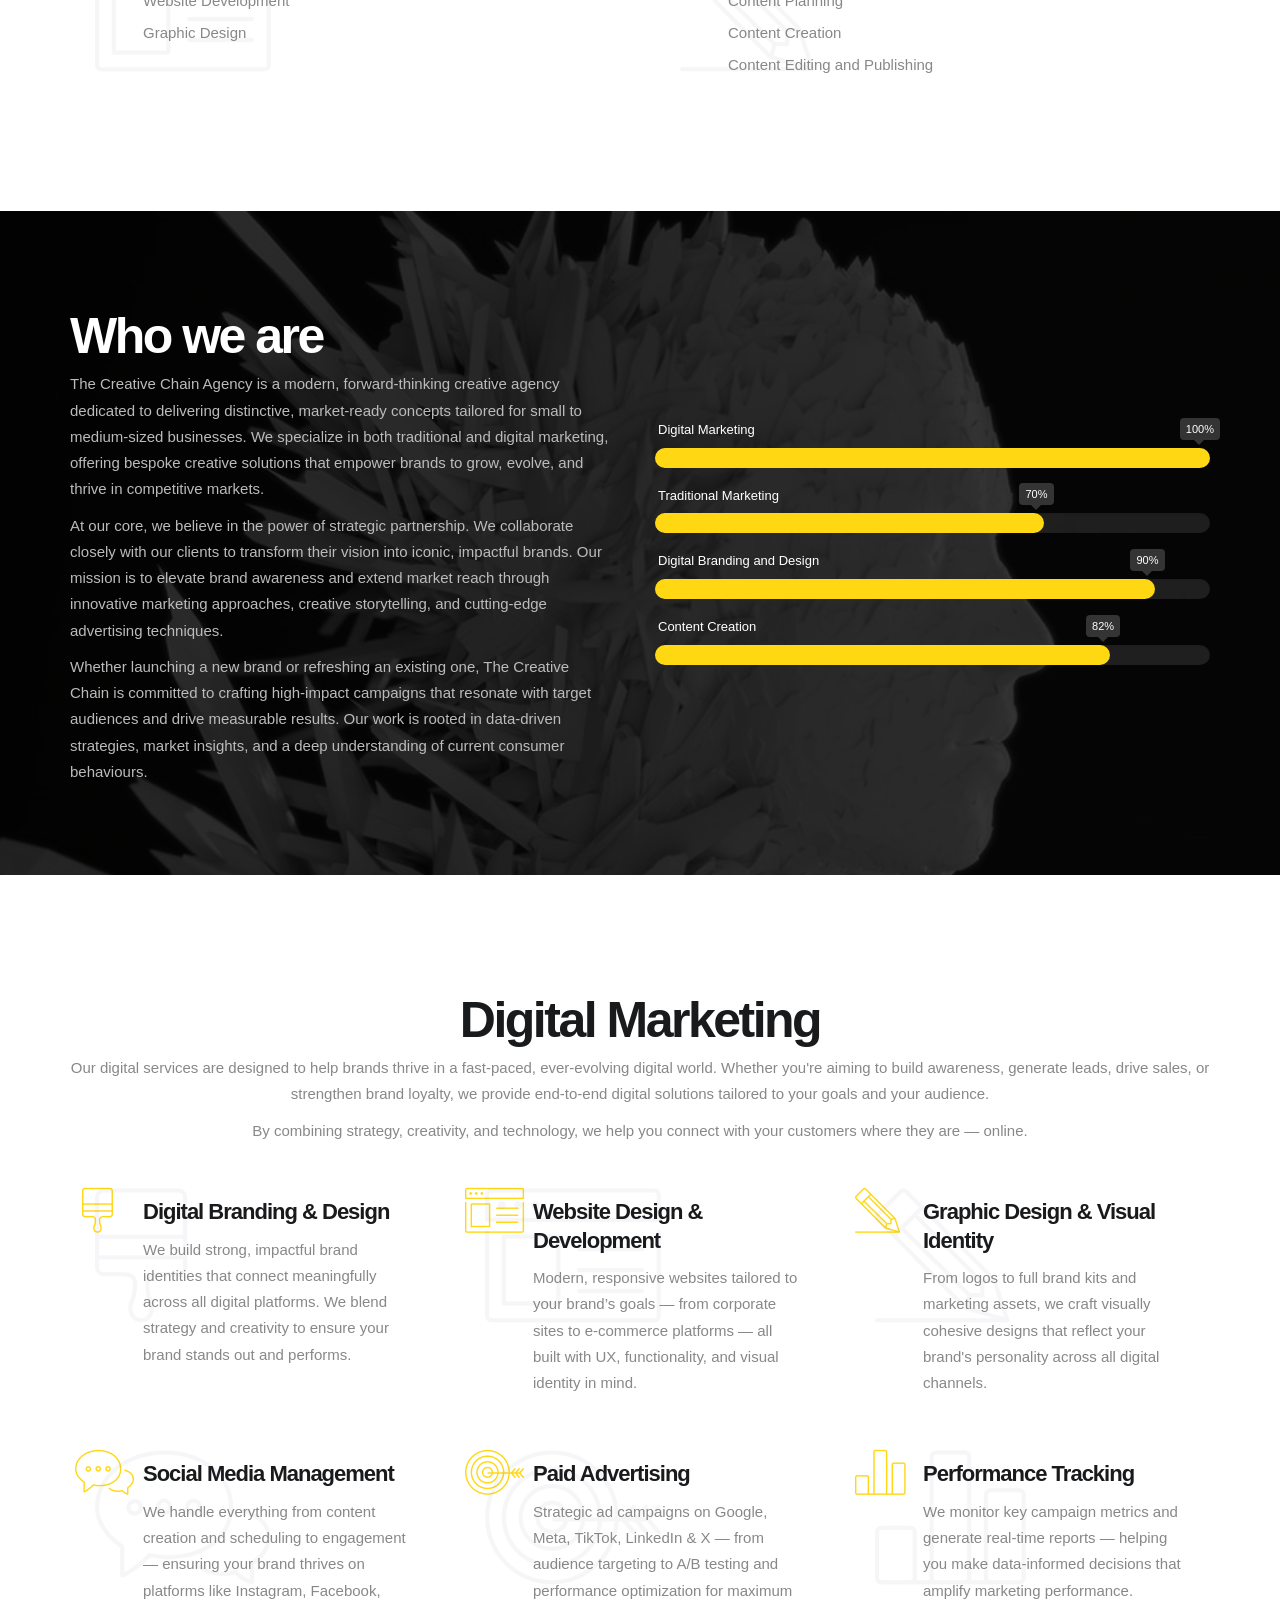
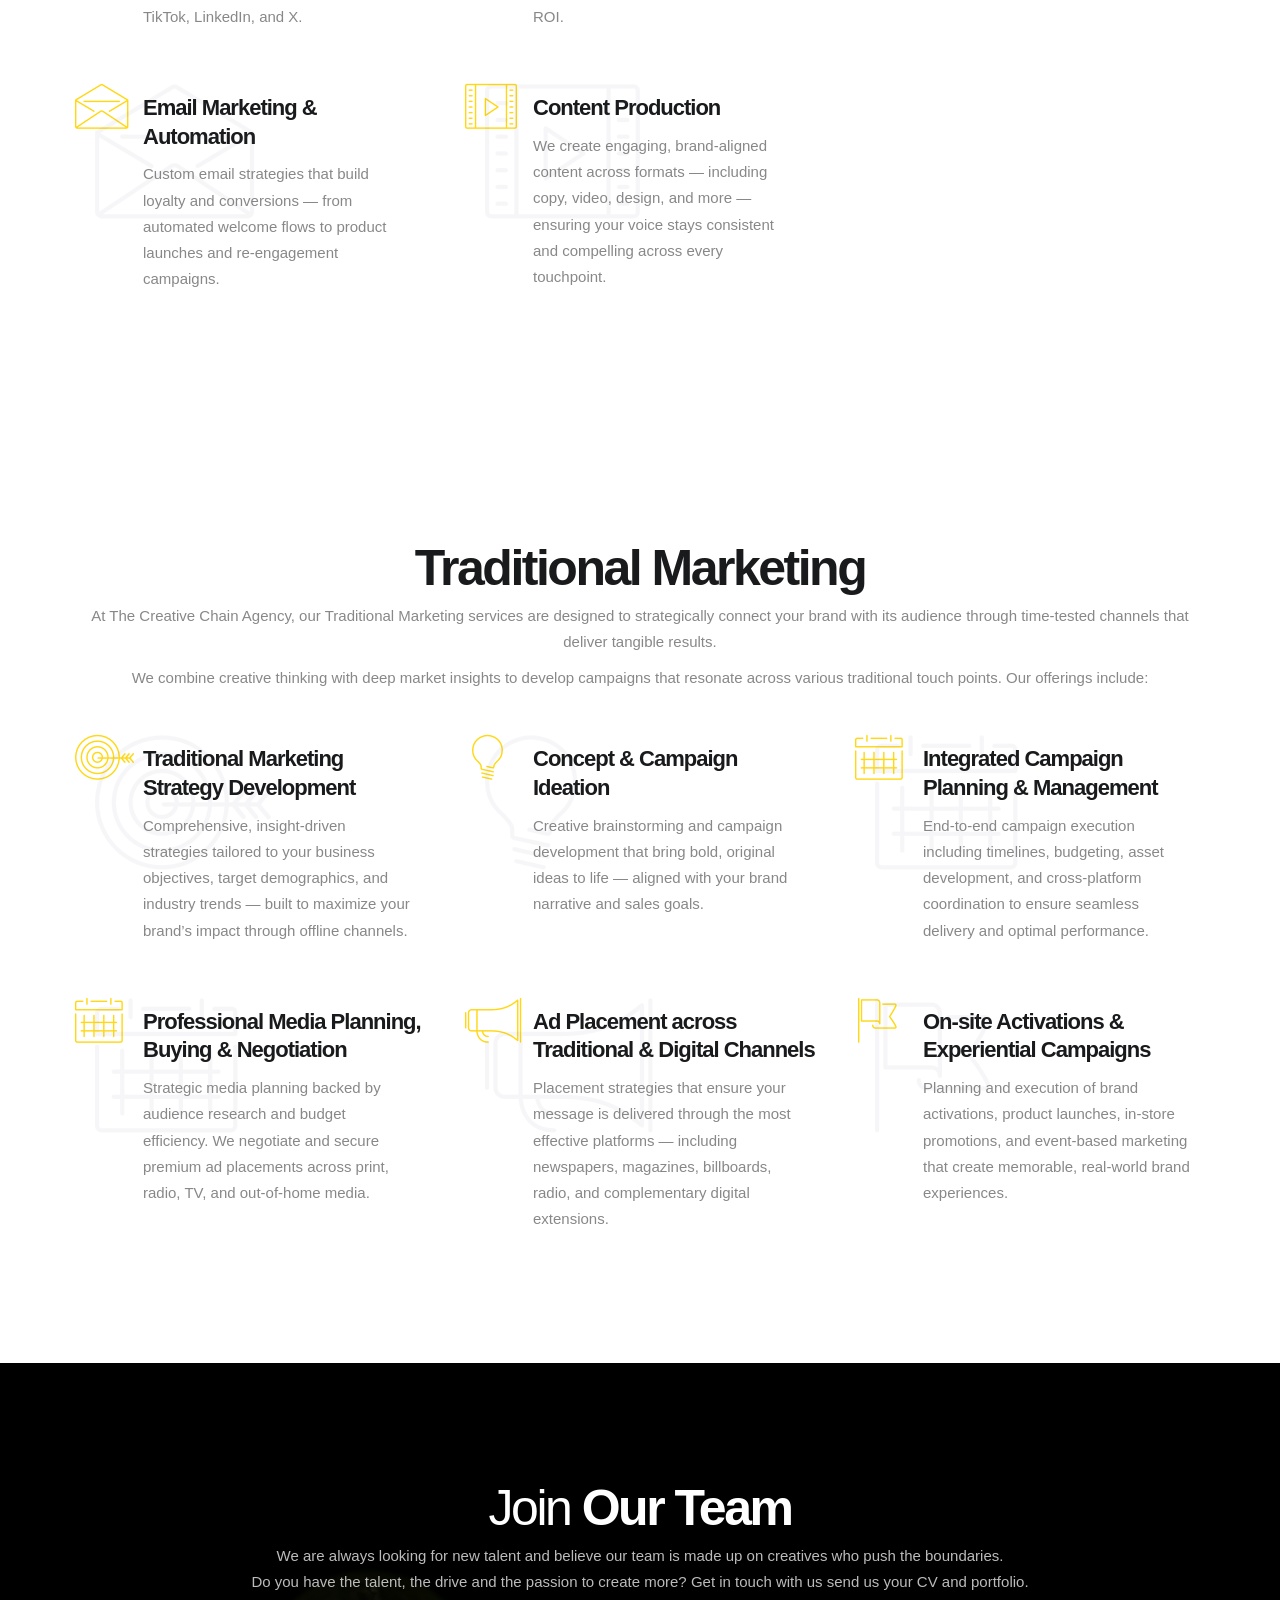
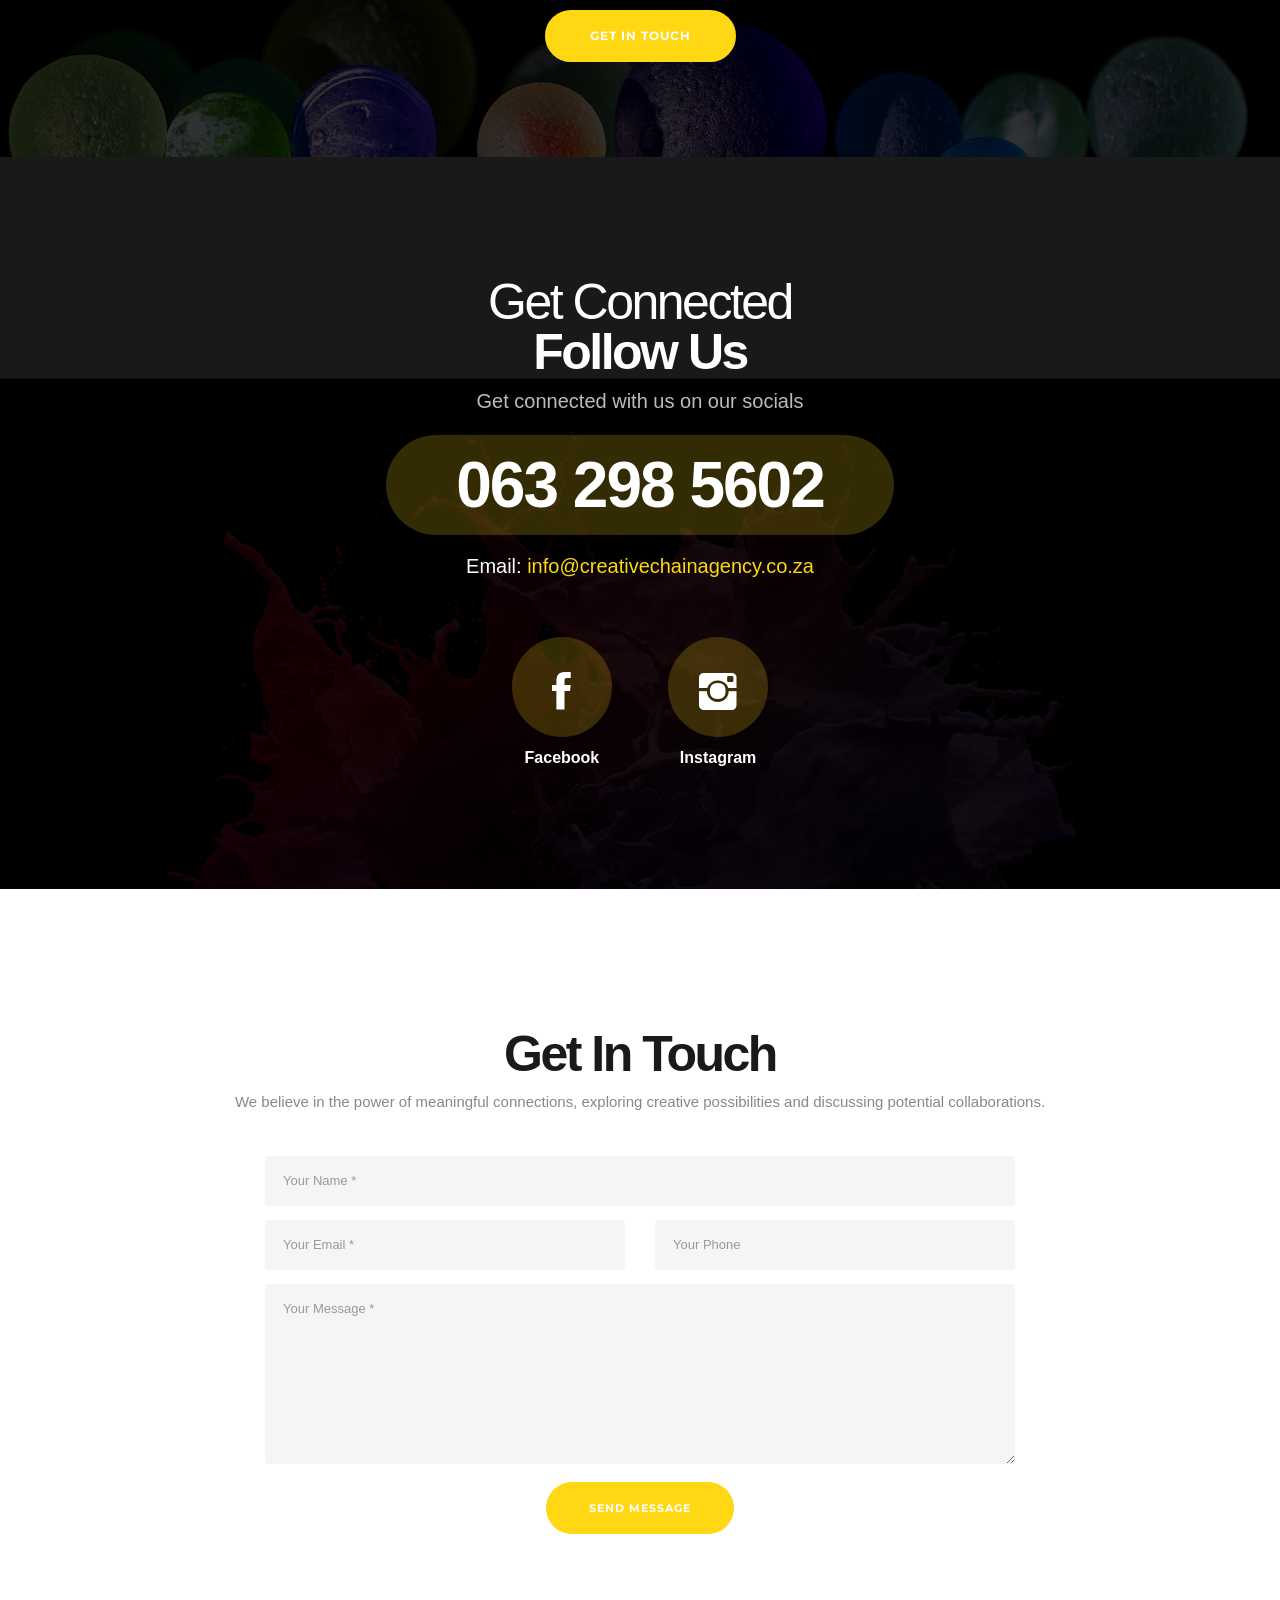
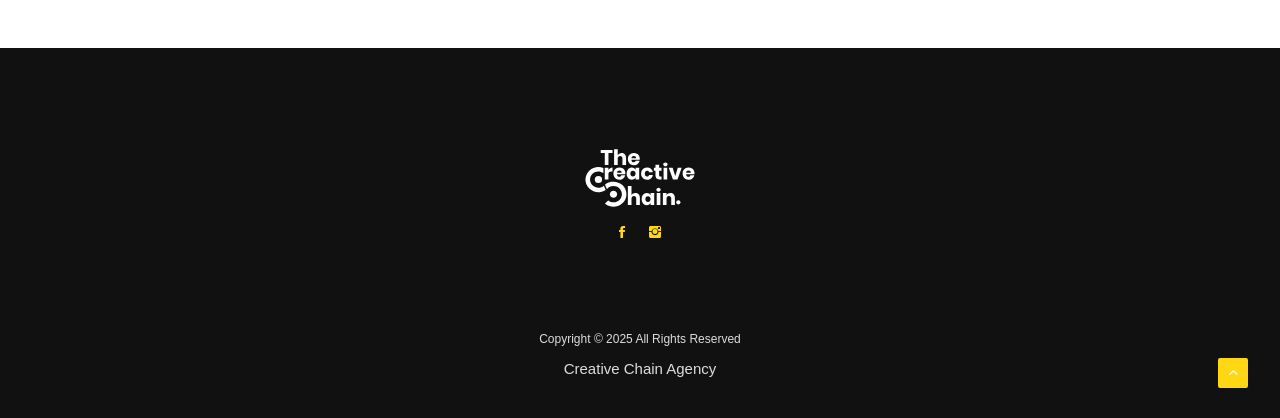
==== commit b57309dd: "Add files via upload" ====
--- a/index.html
+++ b/index.html
@@ -20,60 +20,54 @@
 
         <div class="pre-loader"><div></div></div>
 
-       <!-- Start Header -->
+<!-- Start Header -->
 <nav class="navbar nav-down py-3" data-fullwidth="true" data-menu-style="transparent" data-animation="shrink">
-    <!-- Styles: light, dark, transparent, transparent-to-dark | Animation: hiding, shrink -->
     <div class="container">
 
-        <div class="navbar-header">
-            <div class="container">
-                <button type="button" class="navbar-toggle collapsed" data-toggle="collapse" data-target="#navbar" aria-expanded="false" aria-controls="navbar">
-                    <span class="sr-only">Toggle navigation</span>
-                    <span class="icon-bar top-bar"></span>
-                    <span class="icon-bar middle-bar"></span>
-                    <span class="icon-bar bottom-bar"></span>
-                </button>
-                <a class="navbar-brand to-top" href="#">
-    <img src="img/logo-light.svg" class="logo-light" alt="Logo" style="display:block; width:180px; height:70px;">
-   <img src="img/logo-dark.svg" class="logo-dark" alt="Logo" style="display:block; width:180px; height:70px;">
-</a>
-
-            </div>
-        </div>
-
+        <!-- Navbar Header -->
+        <div class="navbar-header d-flex justify-content-between align-items-center w-100">
+            <!-- Logo -->
+            <a class="navbar-brand to-top" href="#">
+                <img src="img/logo-light.svg" class="logo-light" alt="Logo">
+                <img src="img/logo-dark.svg" class="logo-dark" alt="Logo">
+            </a>
+
+            <!-- Hamburger / Mobile Toggle -->
+            <button type="button" class="navbar-toggle collapsed" data-toggle="collapse" data-target="#navbar" aria-expanded="false" aria-controls="navbar">
+                <span class="sr-only">Toggle navigation</span>
+                <span class="icon-bar top-bar"></span>
+                <span class="icon-bar middle-bar"></span>
+                <span class="icon-bar bottom-bar"></span>
+            </button>
+        </div>
+
+        <!-- Navbar Menu -->
         <div id="navbar" class="navbar-collapse collapse">
-            <div class="container">
-                
-                <ul class="nav navbar-nav menu-right w-100 align-items-center">
-
-                    <li><a href="#hero">Home</a></li>
-                    <li><a href="#who-we-are">About</a></li>
-
-                    <li class="dropdown megamenu vos">
-                        <a href="#" class="dropdown-toggle" data-toggle="dropdown" role="button" aria-haspopup="true" aria-expanded="false">
-                            What We Do <i class="ion-ios-arrow-down"></i>
-                        </a>
-                        <ul class="dropdown-menu fullwidth">
-                            <li class="megamenu-content withdesc">
-                                <div class="row">
-                                    <div class="col-md-3 mg-col">
-                                        <ul>
-                                            <li><a href="#digital-marketing">Digital Marketing</a></li>
-                                            <li><a href="#traditional-marketing">Traditional Marketing</a></li>
-                                        </ul>
-                                    </div>
-                                </div>
-                            </li>
-                        </ul>
-                    </li>
-
-                    <li><a href="#join-our-team">Join The Team</a></li>
-                    <li><a href="#contact">Get In Touch</a></li>
-
-                   
-                </ul>
-
-            </div>
+            <ul class="nav navbar-nav menu-right w-100 align-items-center">
+                <li><a href="#hero">Home</a></li>
+                <li><a href="#who-we-are">About</a></li>
+
+                <li class="dropdown megamenu vos">
+                    <a href="#" class="dropdown-toggle" data-toggle="dropdown" role="button" aria-haspopup="true" aria-expanded="false">
+                        What We Do <i class="ion-ios-arrow-down"></i>
+                    </a>
+                    <ul class="dropdown-menu fullwidth">
+                        <li class="megamenu-content withdesc">
+                            <div class="row">
+                                <div class="col-md-3 mg-col">
+                                    <ul>
+                                        <li><a href="#digital-marketing">Digital Marketing</a></li>
+                                        <li><a href="#traditional-marketing">Traditional Marketing</a></li>
+                                    </ul>
+                                </div>
+                            </div>
+                        </li>
+                    </ul>
+                </li>
+
+                <li><a href="#join-our-team">Join The Team</a></li>
+                <li><a href="#contact">Get In Touch</a></li>
+            </ul>
         </div>
     </div>
 </nav>
@@ -320,29 +314,7 @@
         </section>
         <!-- End Team -->
         
-           <!-- Quotes -->
-<section id="join-our-team" class="parallax pt100 pb90" data-overlay-dark="8">
-    <div class="background-image">
-        <img src="img/backgrounds/bg-8.jpg" alt="#">
-    </div>
-    <div class="container">
-        <div class="row">
-
-            <div class="col-md-12 text-center white">
-                <h2>
-                    <i class="vossen-quote color"></i>
-                        Join <strong>Our Team</strong>
-                    <i class="vossen-quote color"></i>
-                </h2>
-                <p>We are always looking for new talent and believe our team is made up on creatives who push the boundaries.<br>
-                Do you have the talent, the drive and the passion to create more? Get in touch with us send us your CV and portfolio.</p>
-                <a href="#contact" class="btn btn-lg btn-dark btn-scroll">Get in touch</a>
-            </div>
-
-        </div>
-    </div>
-</section>
-<!-- End Quotes -->
+
 
       
        
@@ -560,6 +532,30 @@
 
 
         <!-- Callout -->
+        
+                   <!-- Quotes -->
+<section id="join-our-team" class="parallax pt100 pb90" data-overlay-dark="8">
+    <div class="background-image">
+        <img src="img/backgrounds/bg-8.jpg" alt="#">
+    </div>
+    <div class="container">
+        <div class="row">
+
+            <div class="col-md-12 text-center white">
+                <h2>
+                    <i class="vossen-quote color"></i>
+                        Join <strong>Our Team</strong>
+                    <i class="vossen-quote color"></i>
+                </h2>
+                <p>We are always looking for new talent and believe our team is made up on creatives who push the boundaries.<br>
+                Do you have the talent, the drive and the passion to create more? Get in touch with us send us your CV and portfolio.</p>
+                <a href="#contact" class="btn btn-lg btn-dark btn-scroll">Get in touch</a>
+            </div>
+
+        </div>
+    </div>
+</section>
+<!-- End Quotes -->
        
         <!-- End Callout -->
 
--- a/css/custom.css
+++ b/css/custom.css
@@ -6,3 +6,28 @@
     left: 0;
 }
 
+/* Logo styling */
+.navbar-brand img {
+    display: block;
+    width: 180px; /* Default logo width */
+    height: auto;
+}
+
+/* Mobile adjustments */
+@media (max-width: 991px) {
+    .navbar-header {
+        flex-direction: row;
+        justify-content: space-between;
+        align-items: center;
+        width: 100%;
+    }
+
+    .navbar-brand img {
+        width: 140px; /* Shrink logo on mobile */
+    }
+
+    .navbar-collapse {
+        margin-top: 10px; /* Adds spacing under the header */
+    }
+}
+
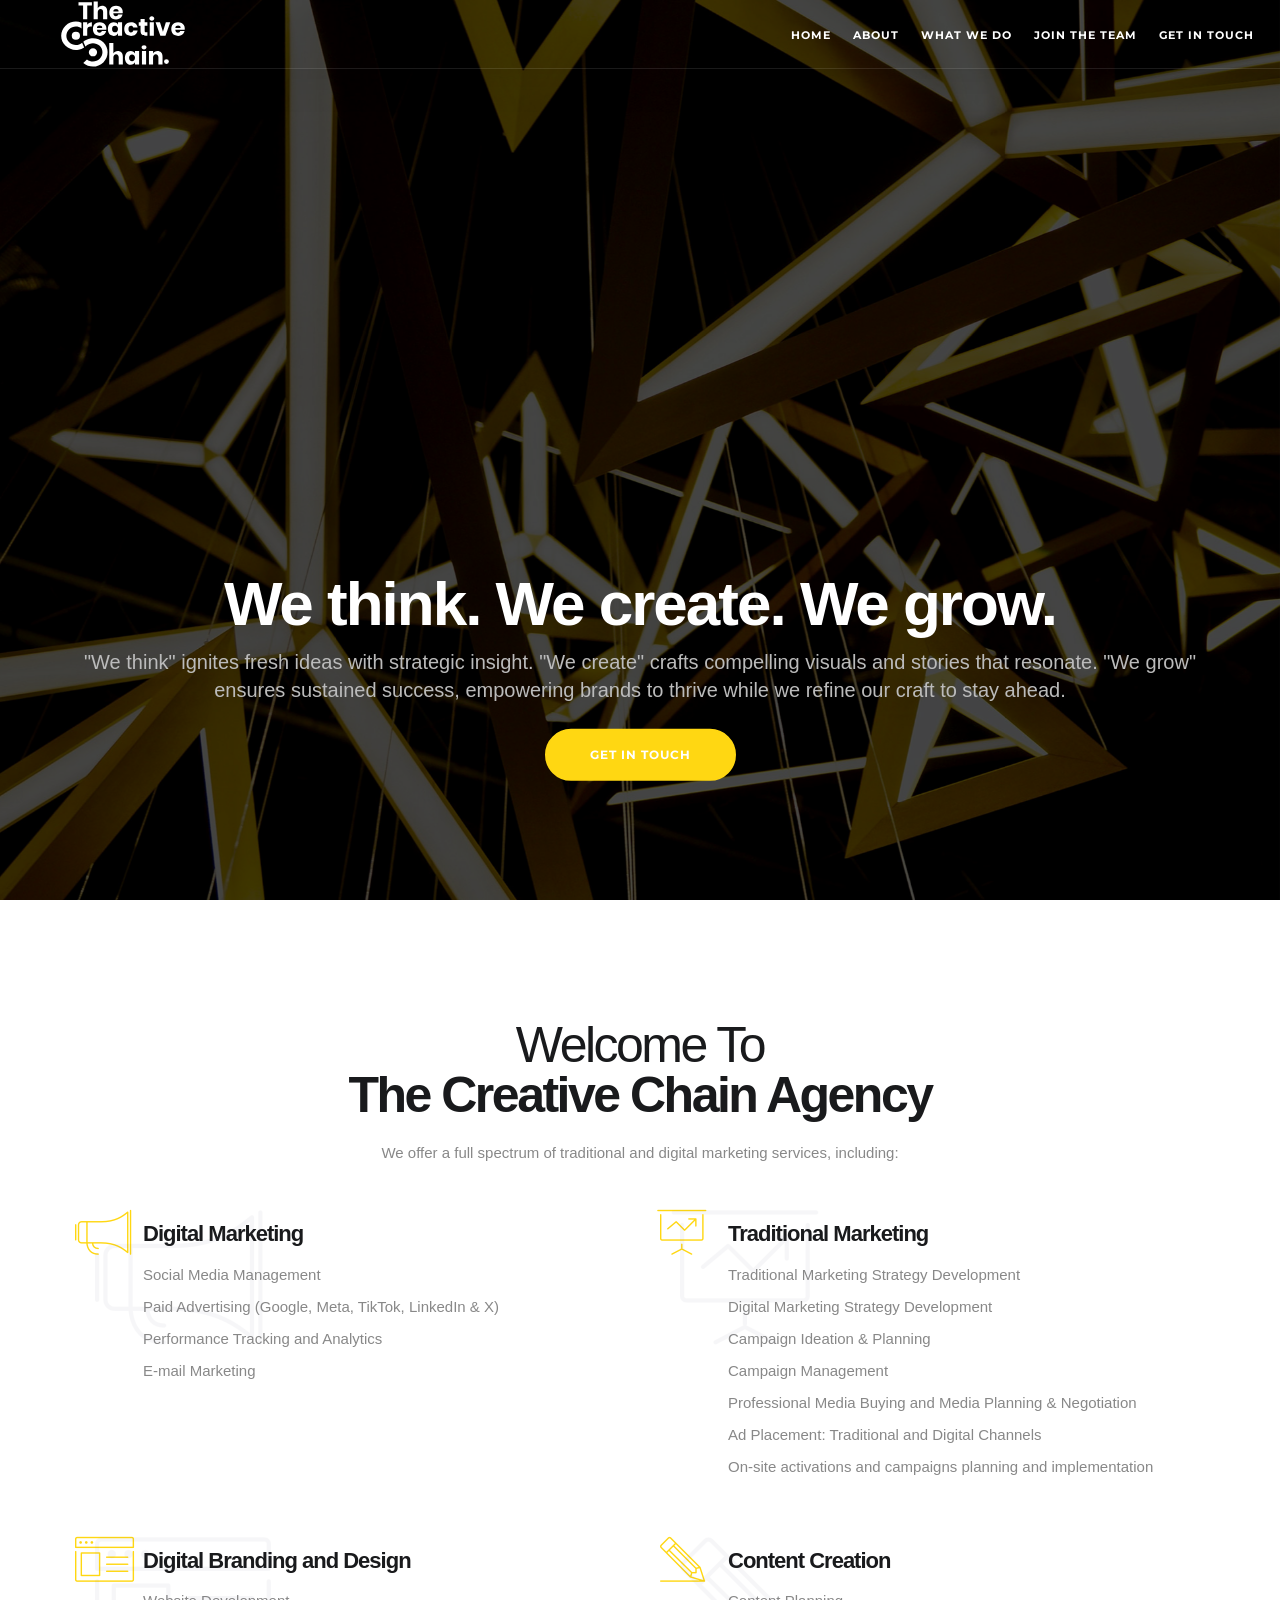
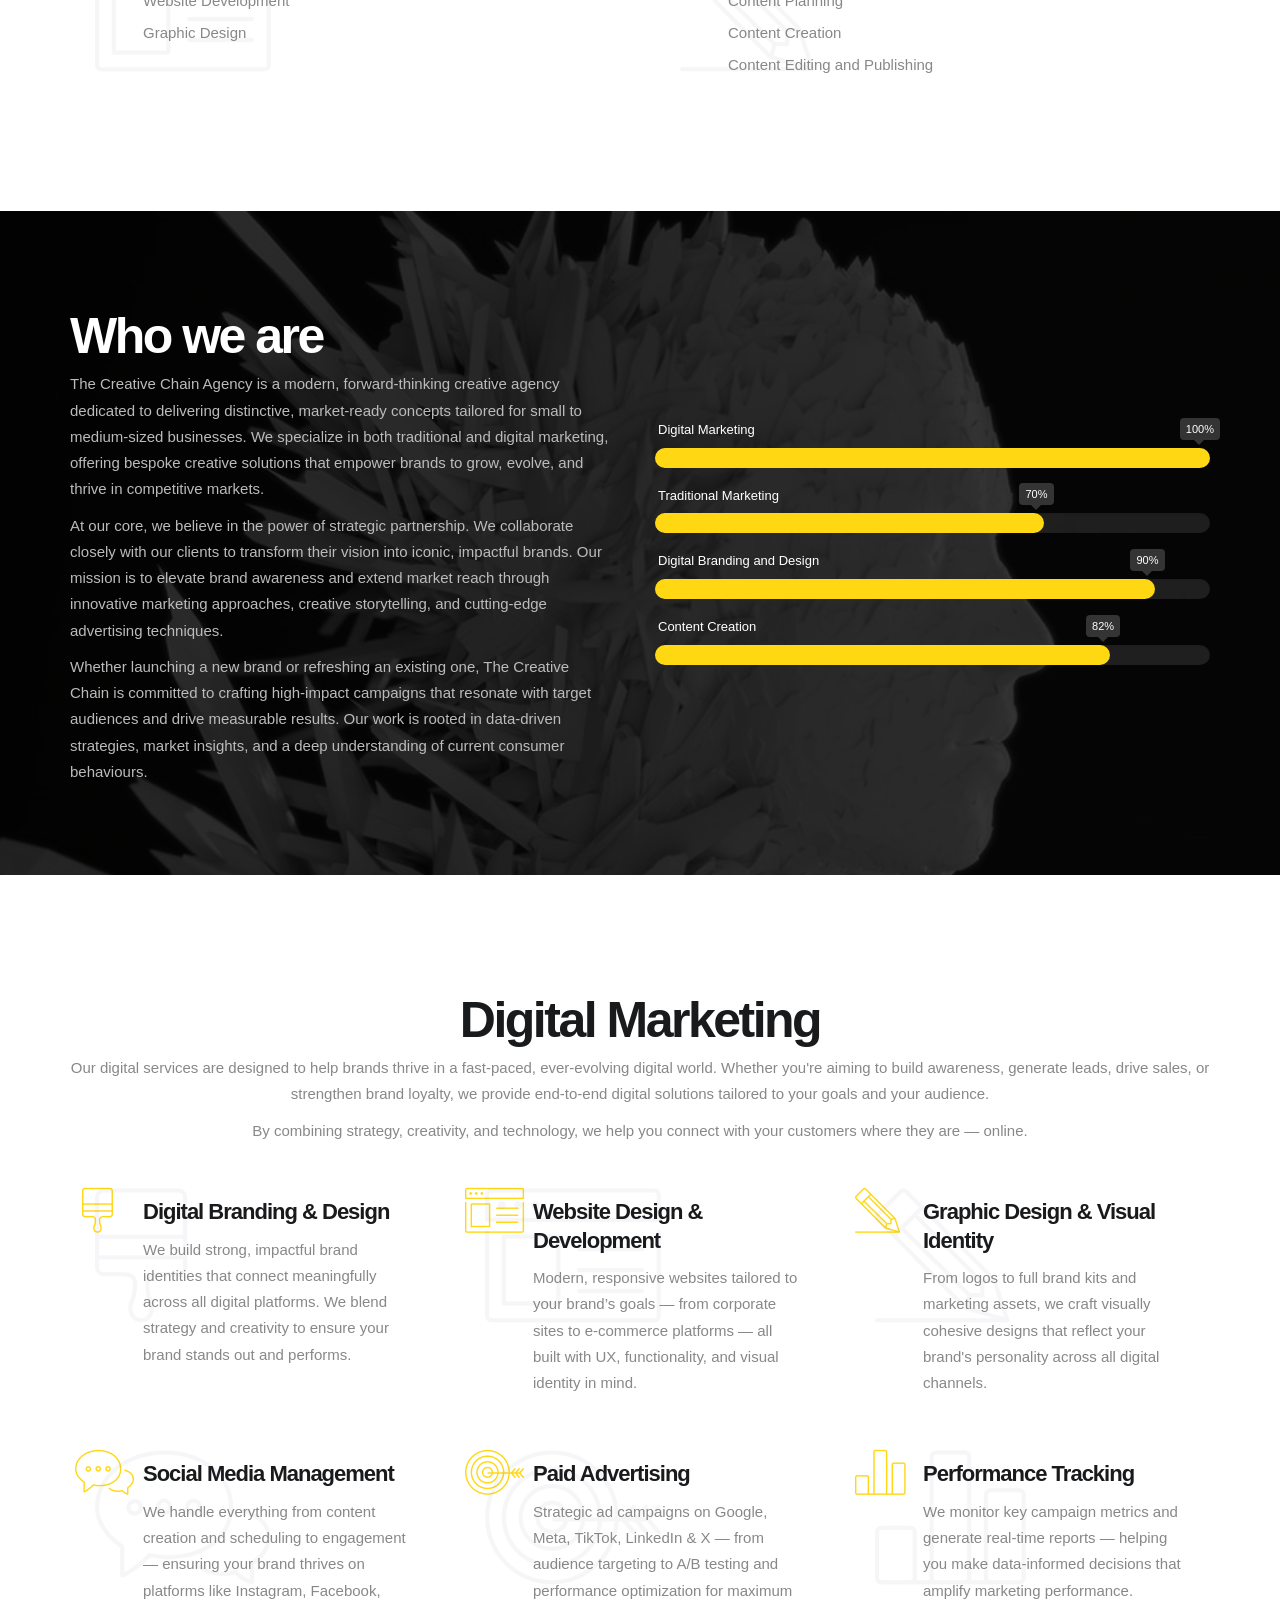
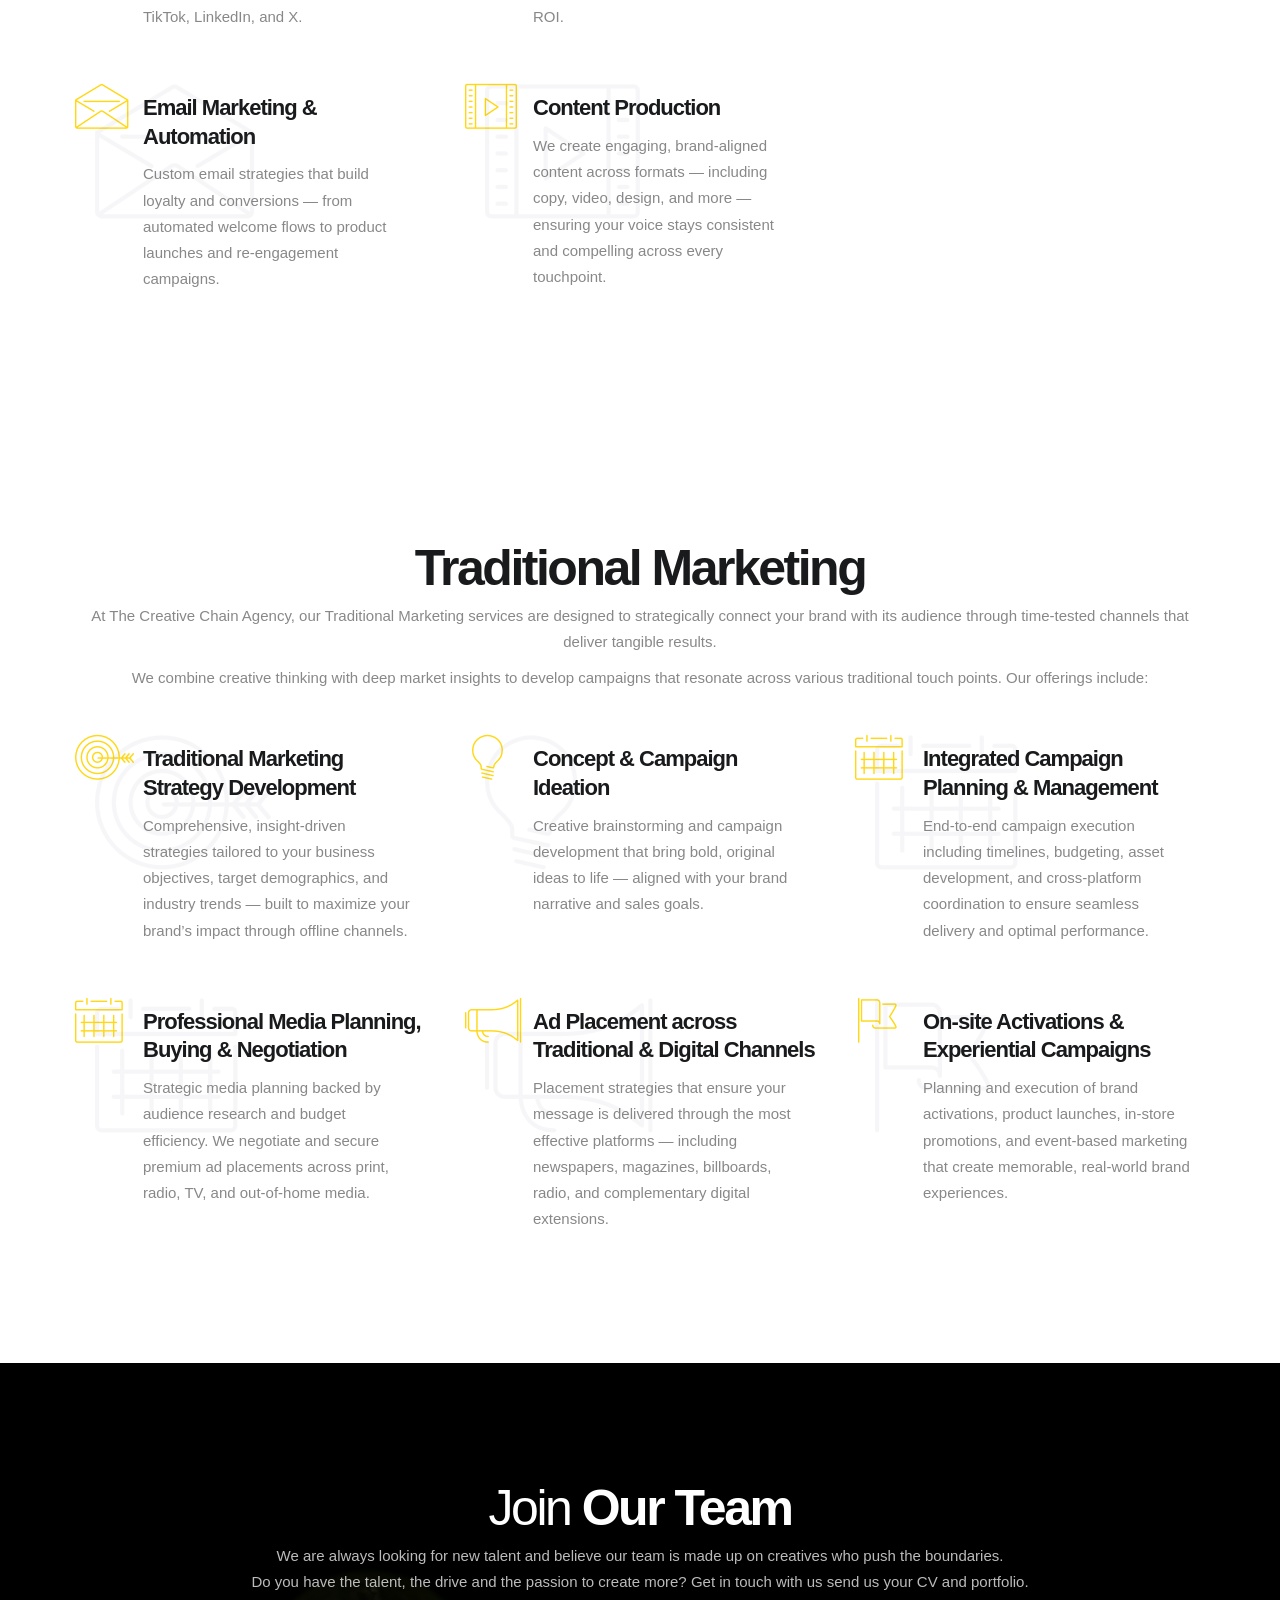
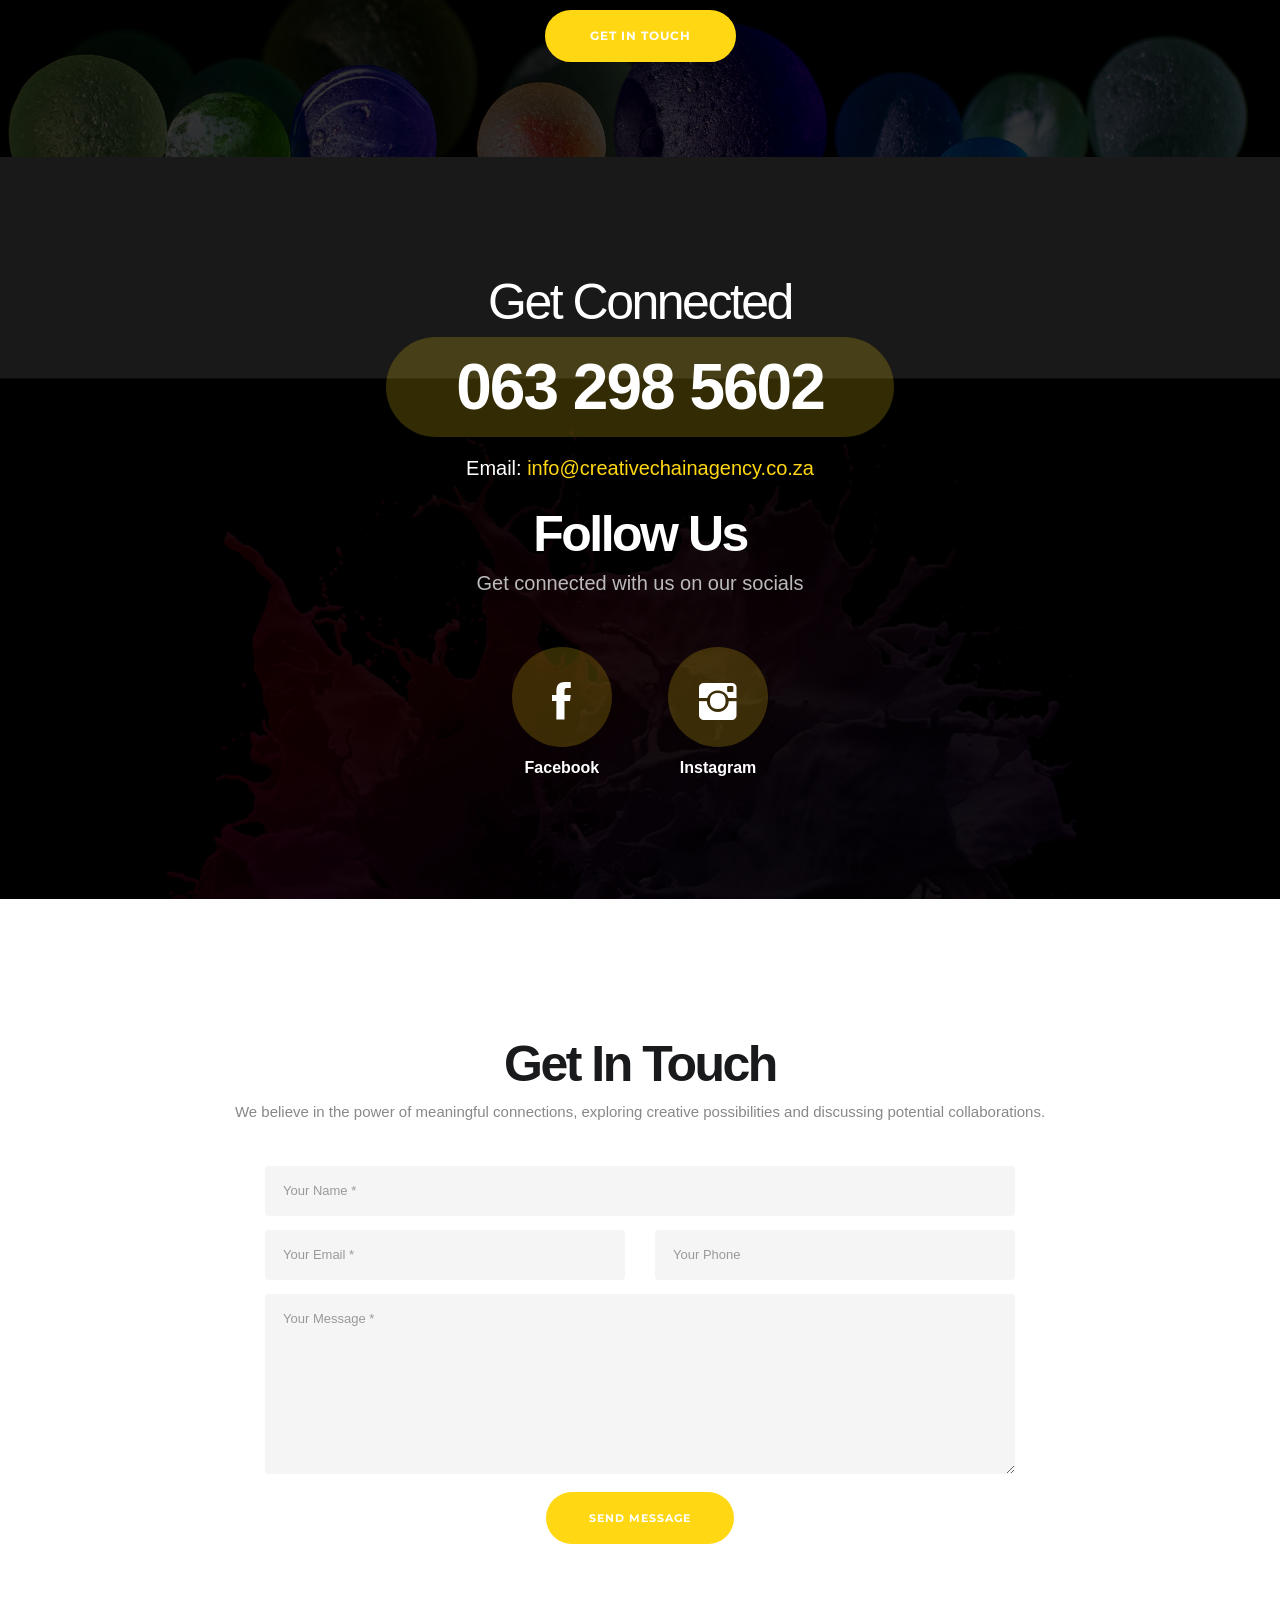
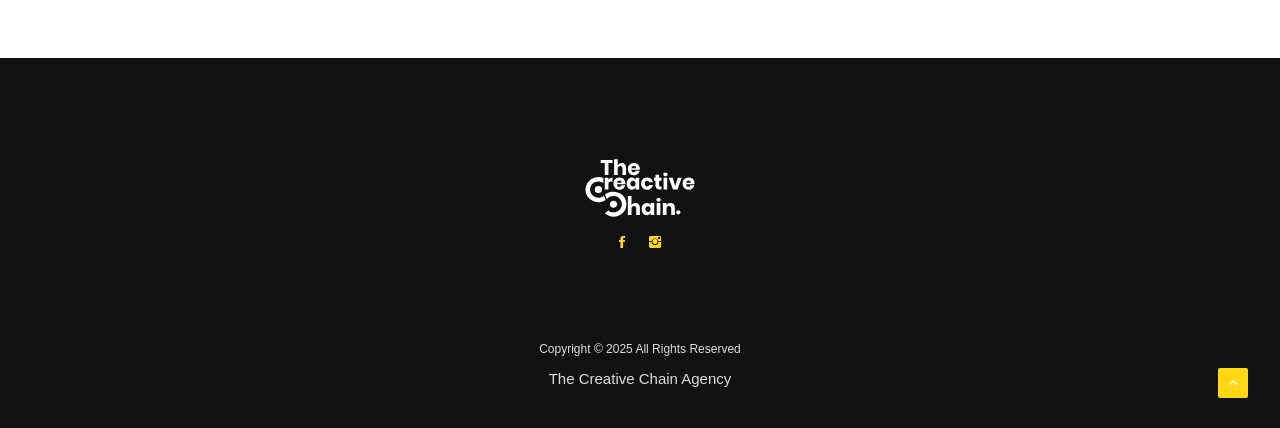
==== commit de26fb98: "Add files via upload" ====
--- a/index.html
+++ b/index.html
@@ -571,8 +571,8 @@
                 <div class="row">
 
                     <div class="col-sm-8 mr-auto text-center">
-                        <h2>Get Connected<br><strong>Follow Us</strong></h2>
-                        <p class="lead">Get connected with us on our socials</p>
+                        <h2>Get Connected</h2>
+                      
                     </div>
                     
                     <div class="col-md-12 details white text-center">
@@ -585,7 +585,9 @@
                         </div>
                     </div>
 
-                    <div class="col-md-12">
+                   <div class="col-sm-8 mr-auto text-center">
+                        <h2><strong>Follow Us</strong></h2>
+                        <p class="lead">Get connected with us on our socials</p>
                         <ul class="connected-icons social-icons">
 
                             <li class="connected-icon">
@@ -670,7 +672,7 @@
                 <li><a href="https://www.instagram.com/thecreativechain_sa/" target="_blank" class="color"><i class="ion-social-instagram"></i></a></li>
                
             </ul>
-            <p>Copyright © 2025 All Rights Reserved</p><a href="#">Creative Chain Agency</a>
+            <p>Copyright © 2025 All Rights Reserved</p><a href="#">The Creative Chain Agency</a>
             
 
             <!-- Back To Top Button -->
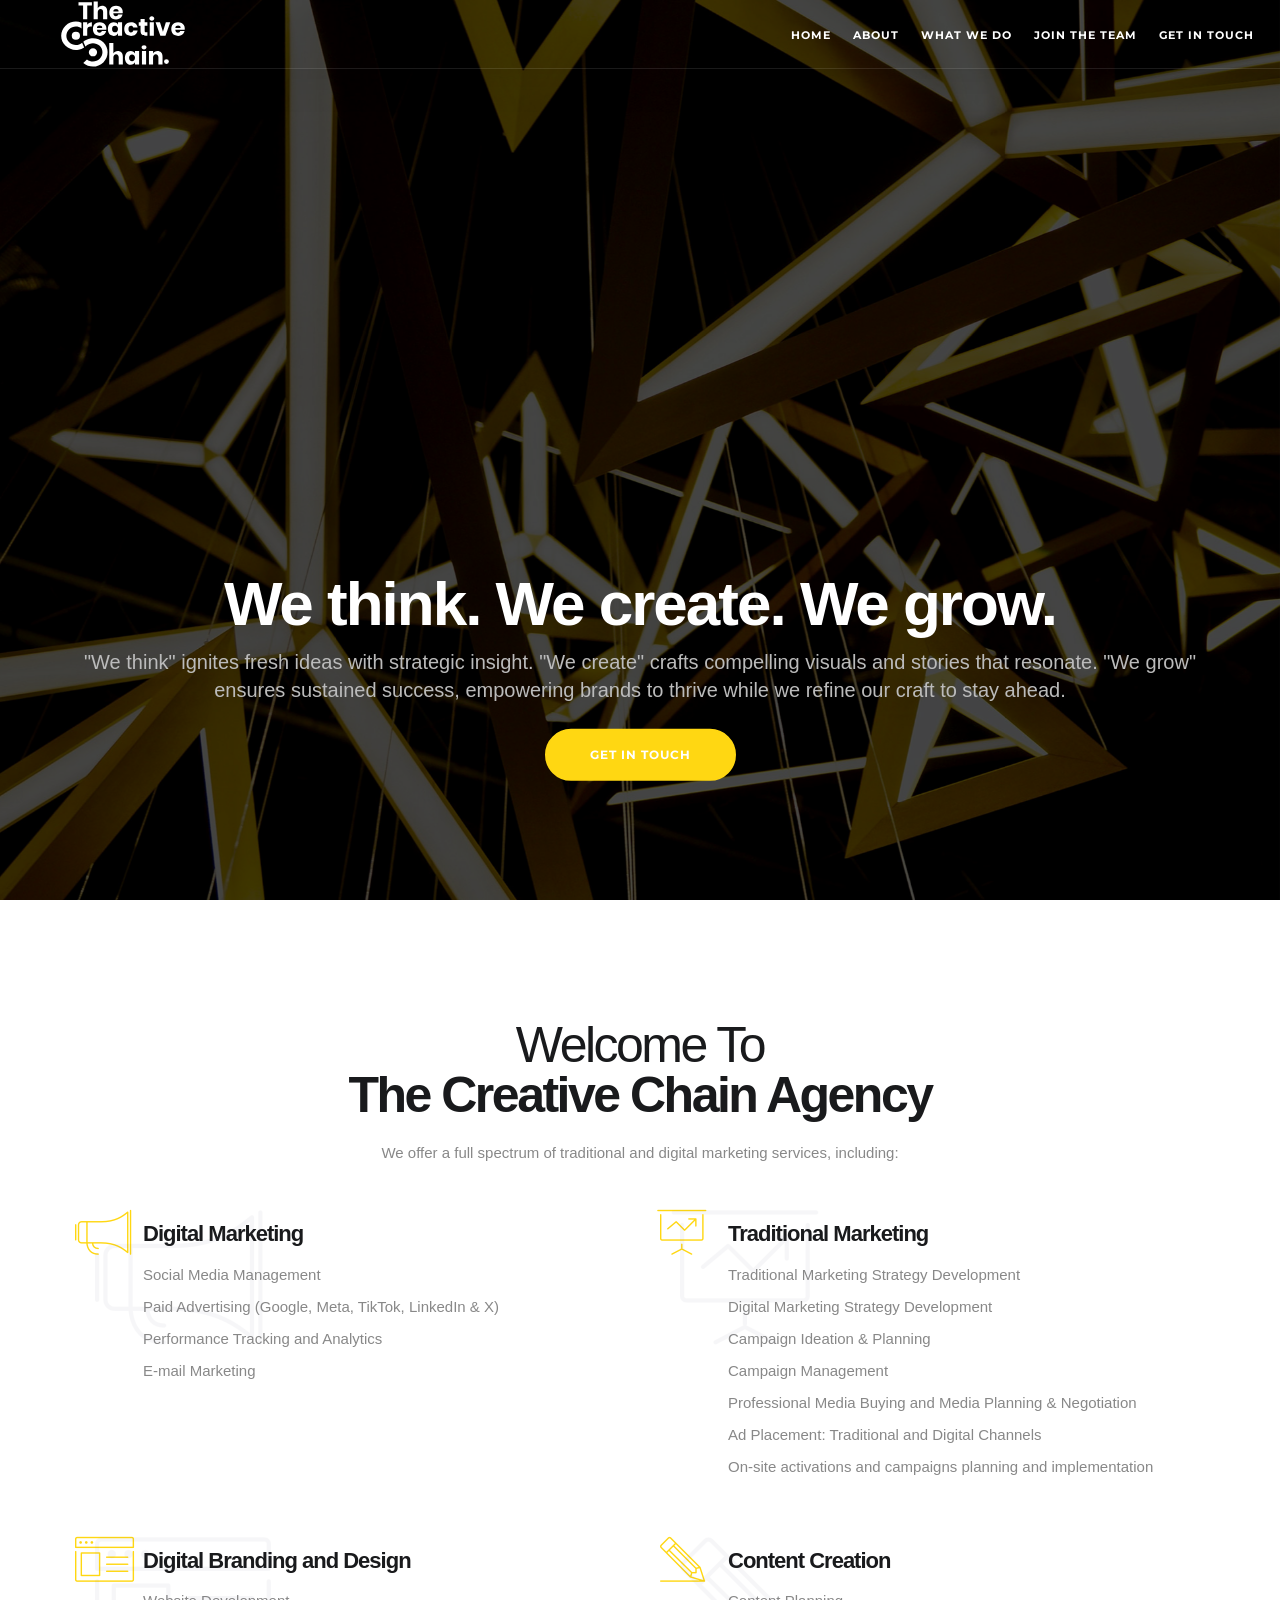
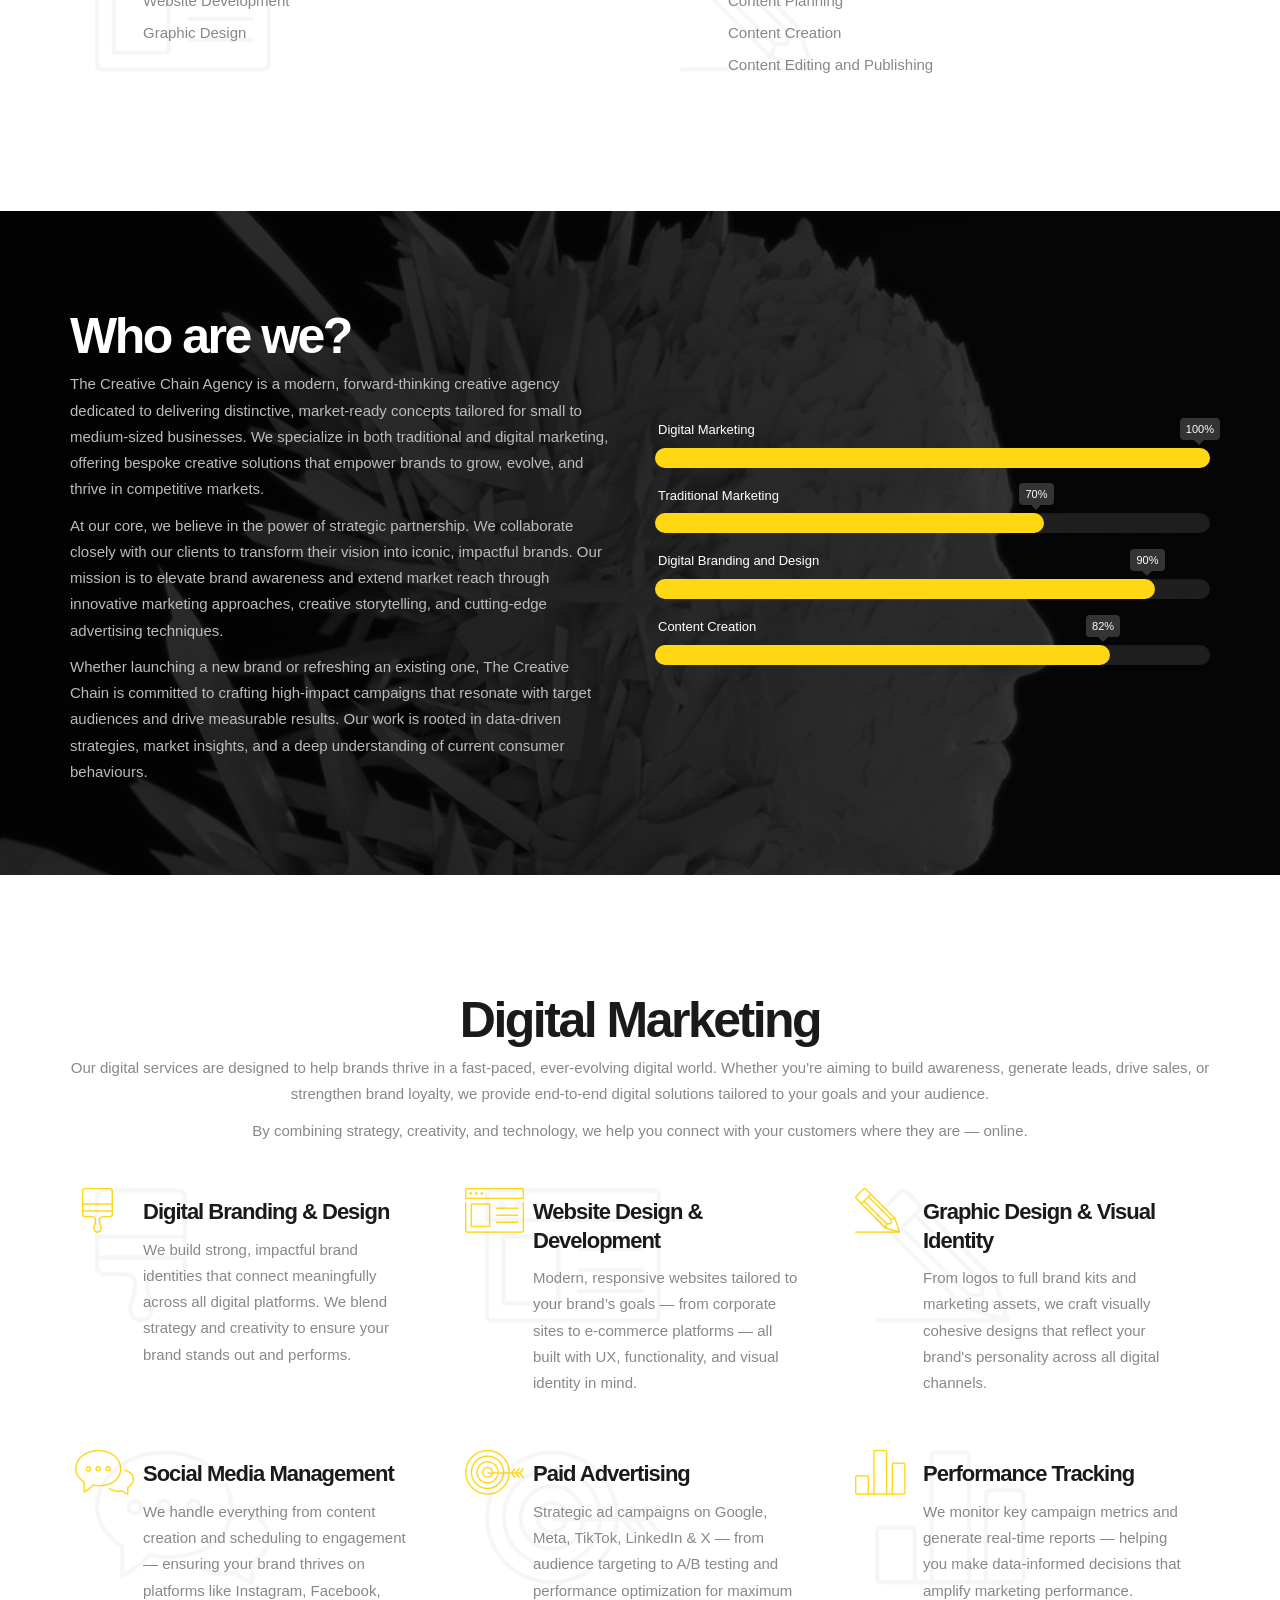
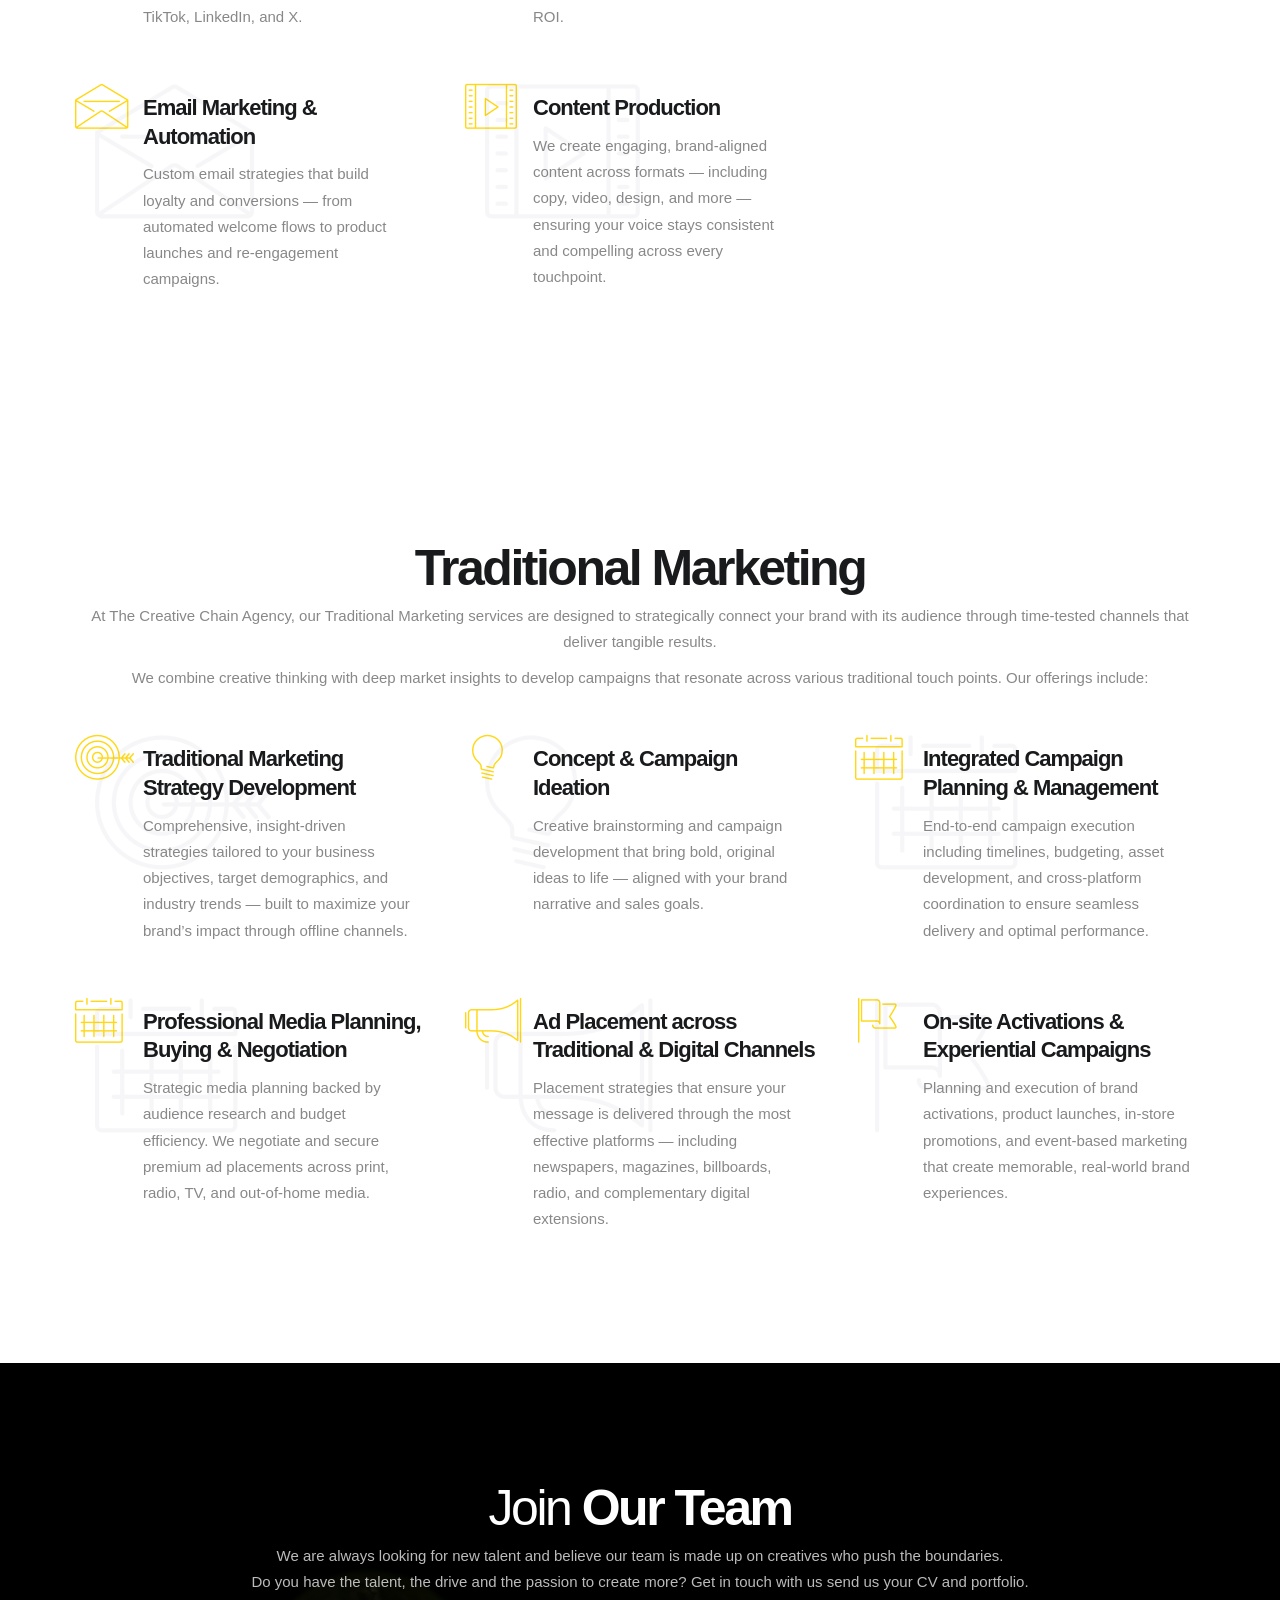
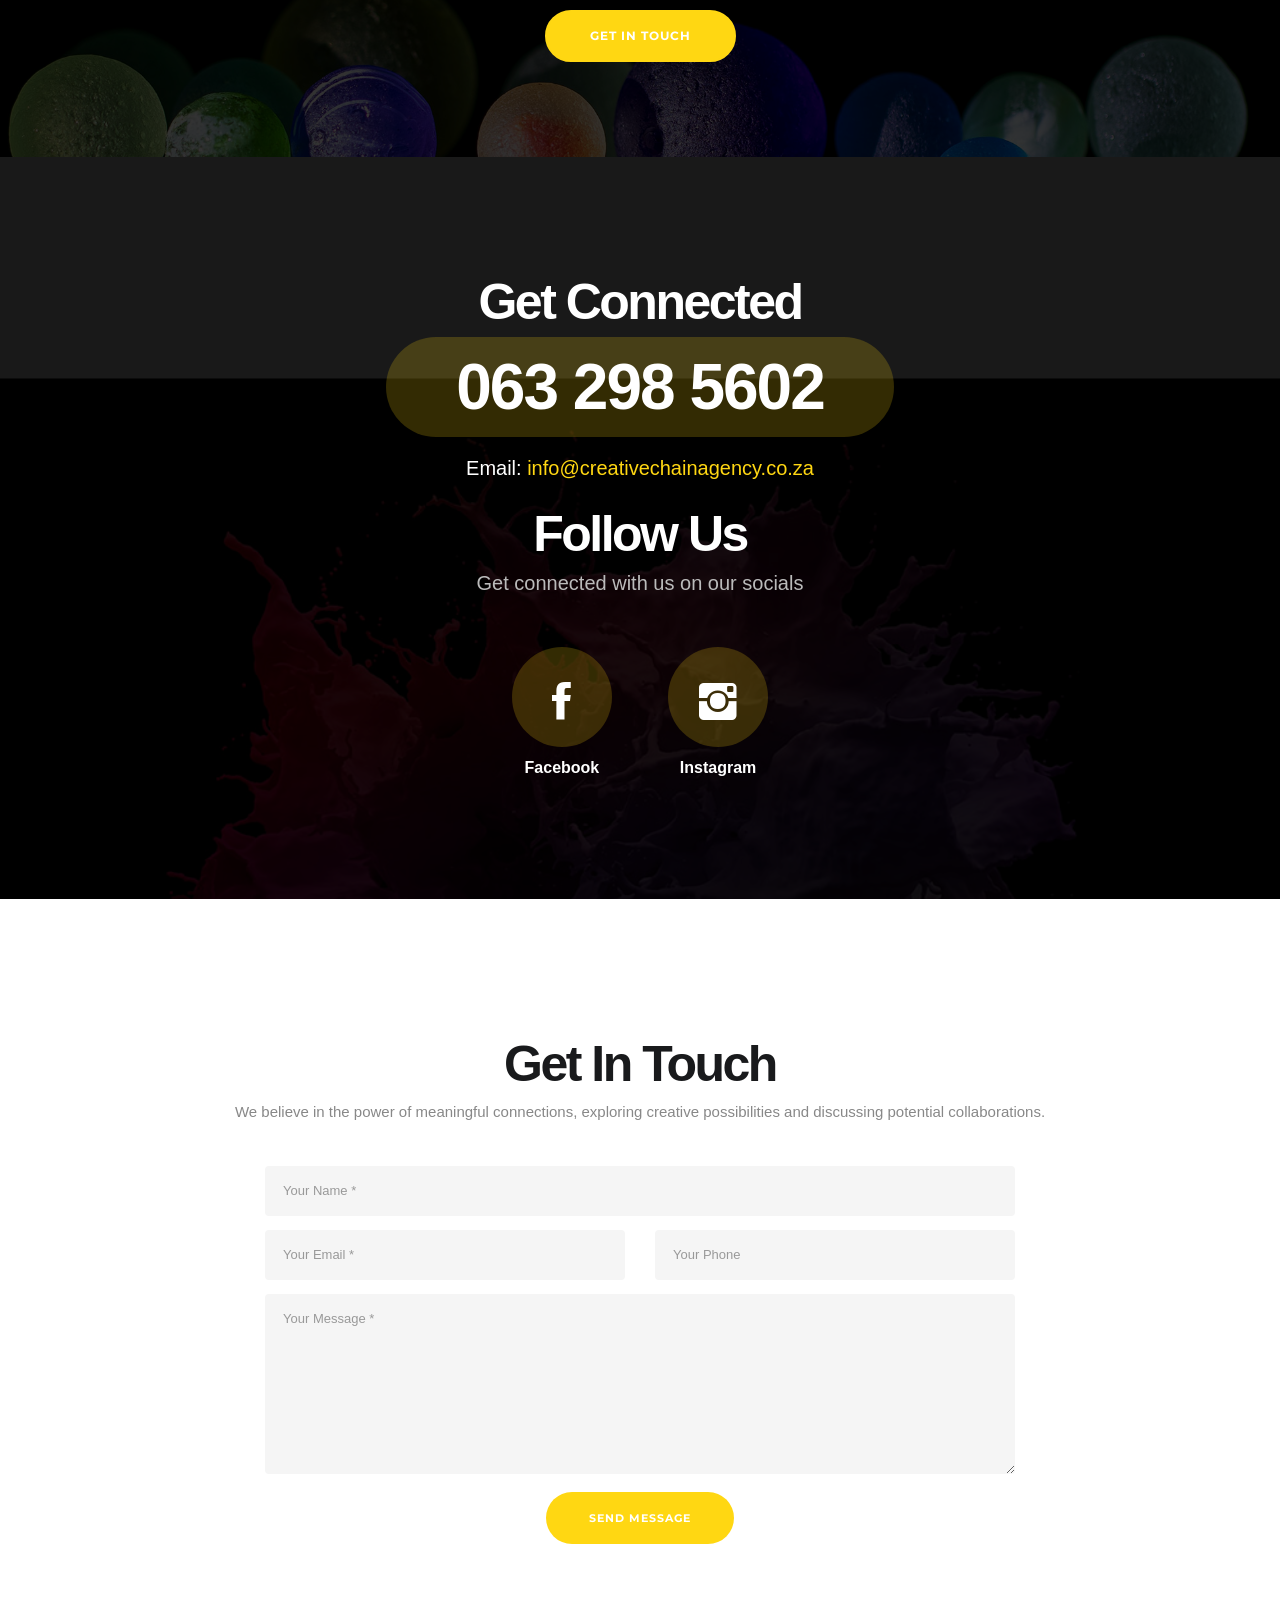
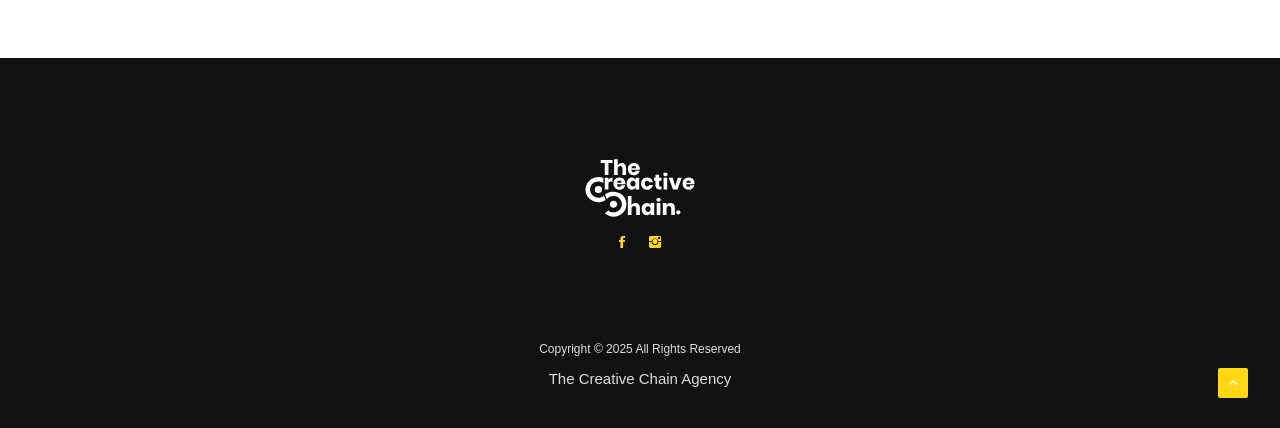
==== commit 823dbe68: "Add files via upload" ====
--- a/index.html
+++ b/index.html
@@ -184,7 +184,7 @@
                 <div class="row vertical-align">
 
                     <div class="col-md-6 pr30 mt40 mb40">
-                        <h2><strong>Who we are</strong></h2>
+                        <h2><strong>Who are we?</strong></h2>
                         <p>The Creative Chain Agency is a modern, forward-thinking creative agency dedicated to delivering distinctive, market-ready concepts tailored for small to medium-sized businesses. We specialize in both traditional and digital marketing, offering bespoke creative solutions that empower brands to grow, evolve, and thrive in competitive markets.</p>
                         <p>At our core, we believe in the power of strategic partnership. We collaborate closely with our clients to transform their vision into iconic, impactful brands. Our mission is to elevate brand awareness and extend market reach through innovative marketing approaches, creative storytelling, and cutting-edge advertising techniques.</p>
                         <p>Whether launching a new brand or refreshing an existing one, The Creative Chain is committed to crafting high-impact campaigns that resonate with target audiences and drive measurable results. Our work is rooted in data-driven strategies, market insights, and a deep understanding of current consumer behaviours.</p>
@@ -562,59 +562,51 @@
       
       
 
-        <!-- Get Connected -->
-        <section class="parallax pt100 pb100" data-overlay-dark="9">
-            <div class="background-image">
-                <img src="img/backgrounds/bg-7.jpg" alt="#">
-            </div>
-            <div class="container">
-                <div class="row">
-
-                    <div class="col-sm-8 mr-auto text-center">
-                        <h2>Get Connected</h2>
-                      
-                    </div>
-                    
-                    <div class="col-md-12 details white text-center">
-                        <div class="phone-number mb10">
-                            <h1 class="bold"> 063 298 5602</h1>
-                        </div>
-                        <div class="col-lg-12">
-                           
-                            <h4>Email: <span class="color">info@creativechainagency.co.za</span></h4>
-                        </div>
-                    </div>
-
-                   <div class="col-sm-8 mr-auto text-center">
-                        <h2><strong>Follow Us</strong></h2>
-                        <p class="lead">Get connected with us on our socials</p>
-                        <ul class="connected-icons social-icons">
-
-                            <li class="connected-icon">
-                                <a target="_blank" href="https://www.facebook.com/TheCreativeChain">
-                                    <i class="ion-social-facebook"></i>
-                                    <h5>Facebook</h5>
-                                   
-                                </a>
-                            </li>
-
-                         
-
-                            <li class="connected-icon">
-                                <a target="_blank" href="https://www.instagram.com/thecreativechain_sa/">
-                                    <i class="ion-social-instagram"></i>
-                                    <h5>Instagram</h5>
-                                   
-                                </a>
-                            </li>
-
-                        </ul>
-                    </div>
-                    
-                </div>
-            </div>
-        </section>
-        <!-- End Get Connected -->
+ <!-- Get Connected -->
+<section class="parallax pt100 pb100 text-center" data-overlay-dark="9">
+    <div class="background-image">
+        <img src="img/backgrounds/bg-7.jpg" alt="#">
+    </div>
+    <div class="container">
+        <div class="row justify-content-center">
+
+            <!-- Title -->
+            <div class="col-md-12">
+                <h2><strong>Get Connected</strong></h2>
+            </div>
+            
+            <!-- Phone + Email -->
+            <div class="col-md-12 details white">
+                <div class="phone-number mb10">
+                    <h1 class="bold">063 298 5602</h1>
+                </div>
+                <h4>Email: <span class="color">info@creativechainagency.co.za</span></h4>
+            </div>
+
+            <!-- Socials -->
+            <div class="col-md-12 mt-4">
+                <h2><strong>Follow Us</strong></h2>
+                <p class="lead">Get connected with us on our socials</p>
+                <ul class="connected-icons social-icons list-unstyled">
+                    <li class="connected-icon mb-3">
+                        <a target="_blank" href="https://www.facebook.com/TheCreativeChain">
+                            <i class="ion-social-facebook"></i>
+                            <h5>Facebook</h5>
+                        </a>
+                    </li>
+                    <li class="connected-icon mb-3">
+                        <a target="_blank" href="https://www.instagram.com/thecreativechain_sa/">
+                            <i class="ion-social-instagram"></i>
+                            <h5>Instagram</h5>
+                        </a>
+                    </li>
+                </ul>
+            </div>
+
+        </div>
+    </div>
+</section>
+<!-- End Get Connected -->
 
  
 
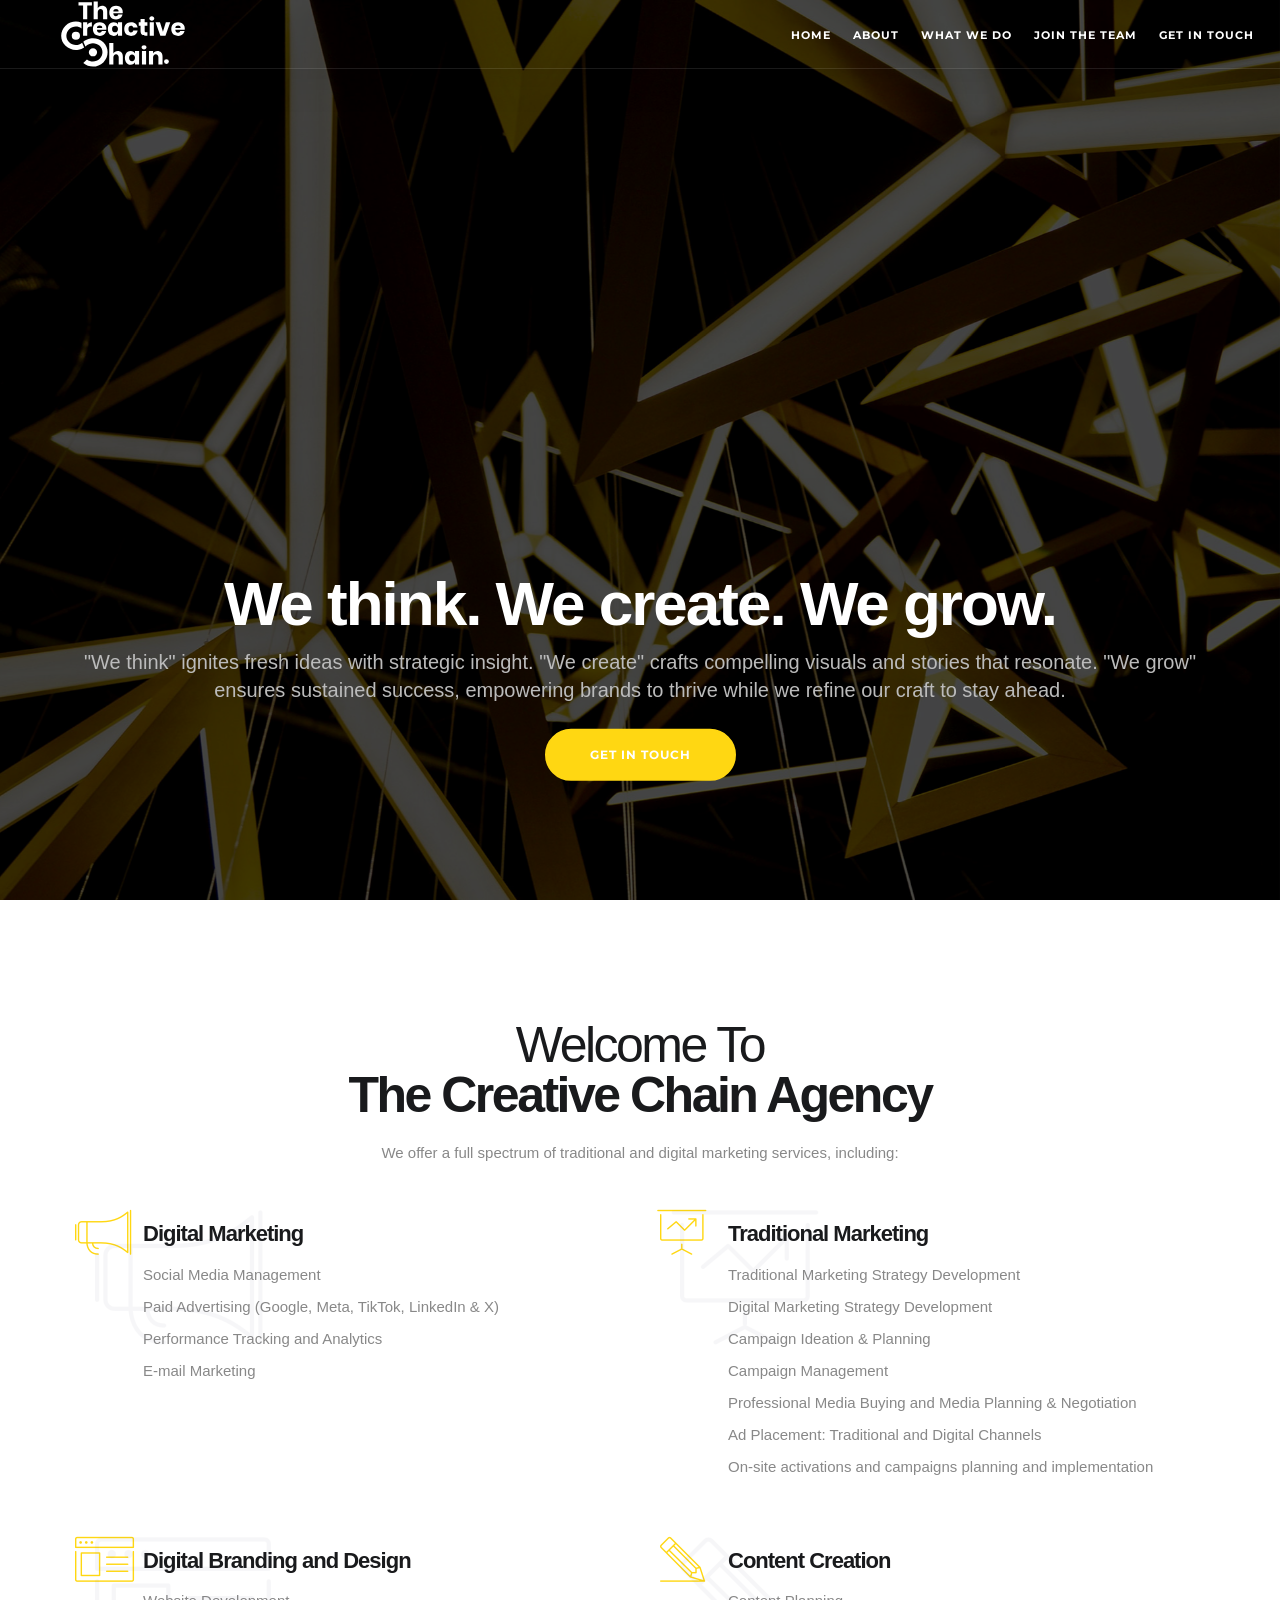
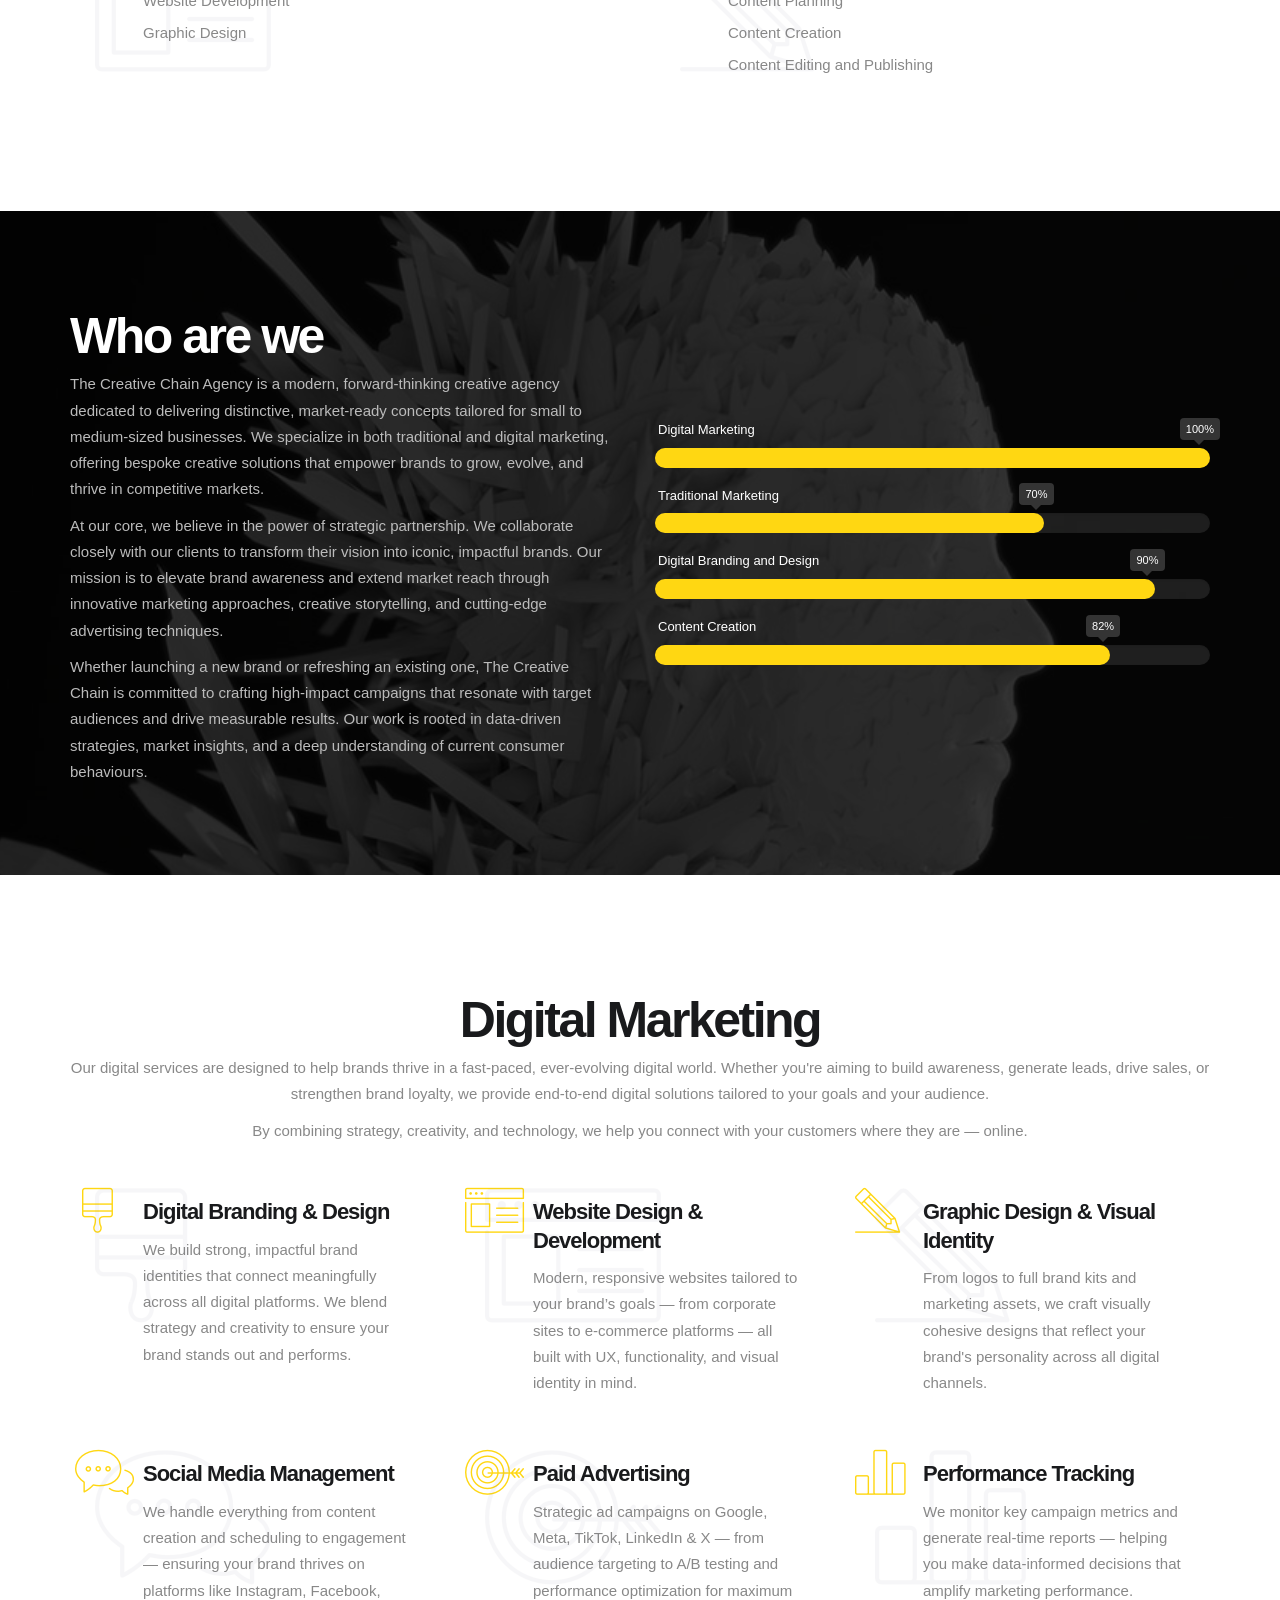
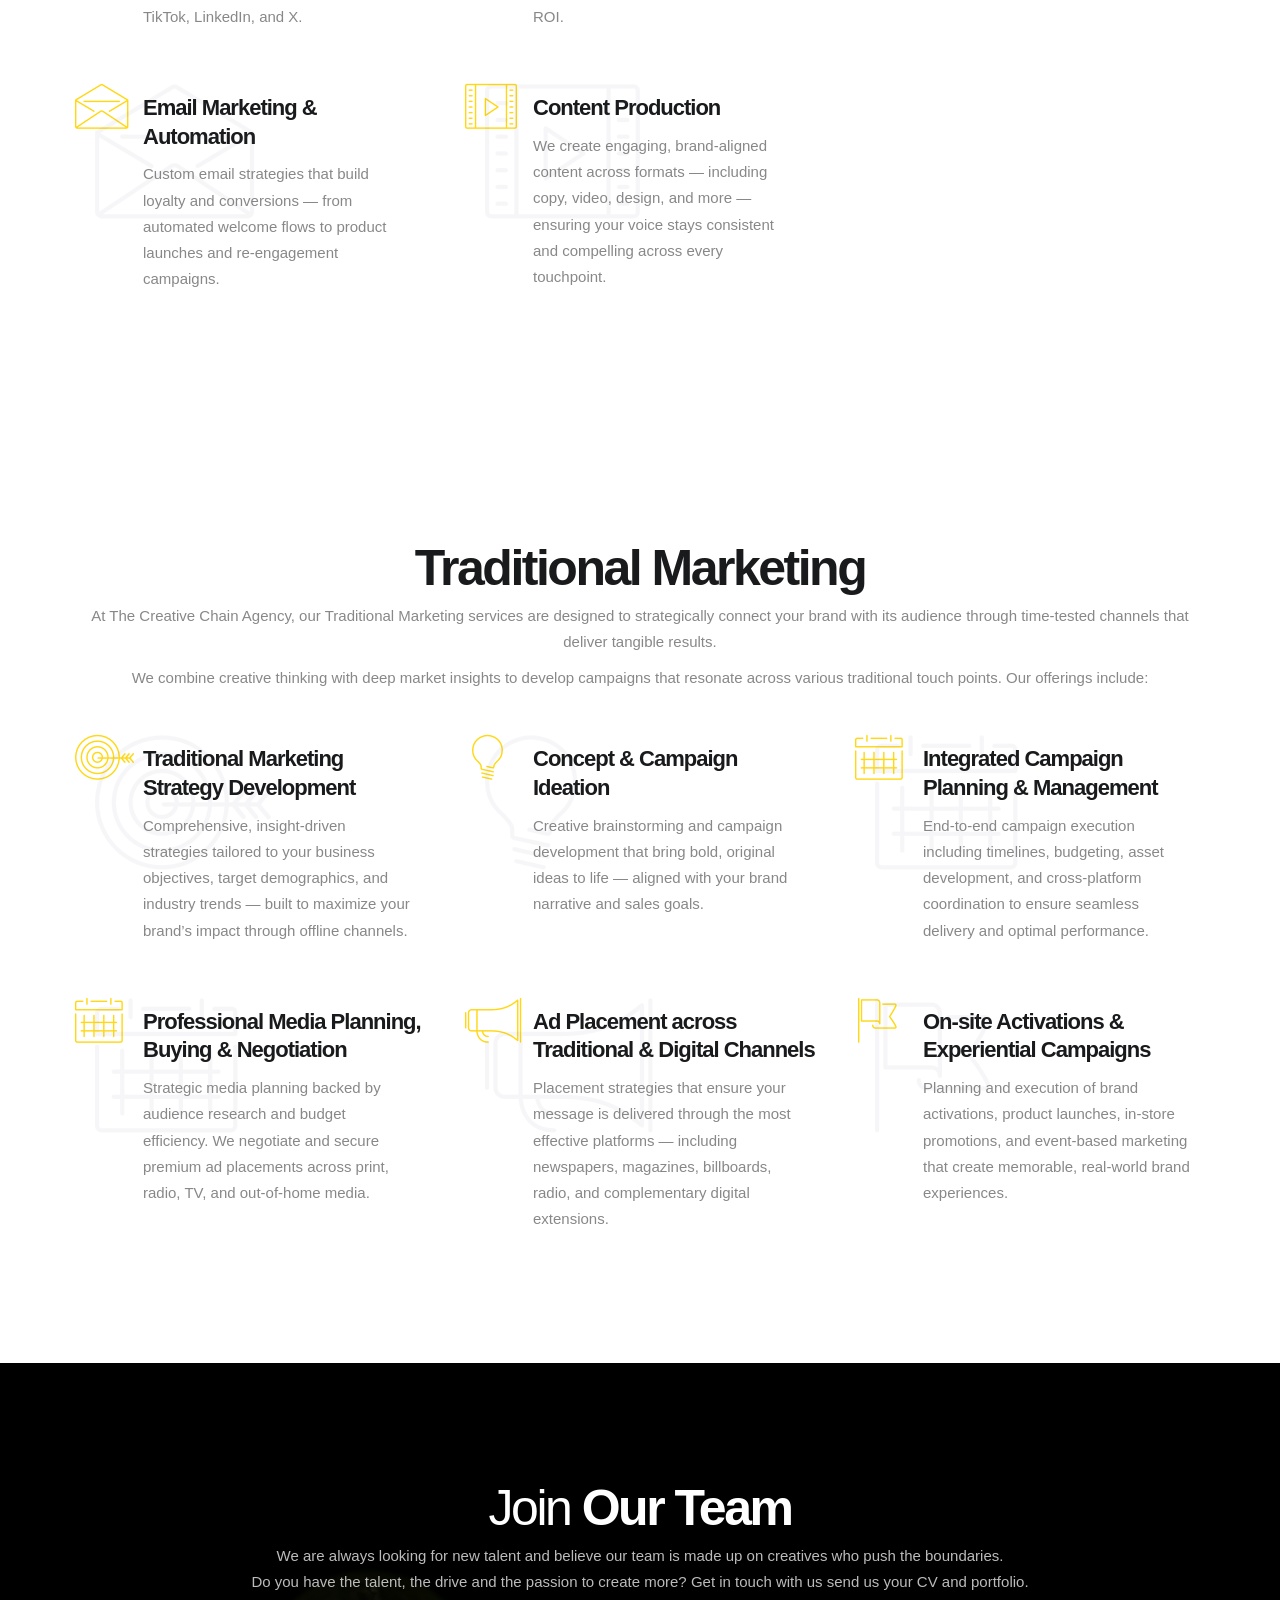
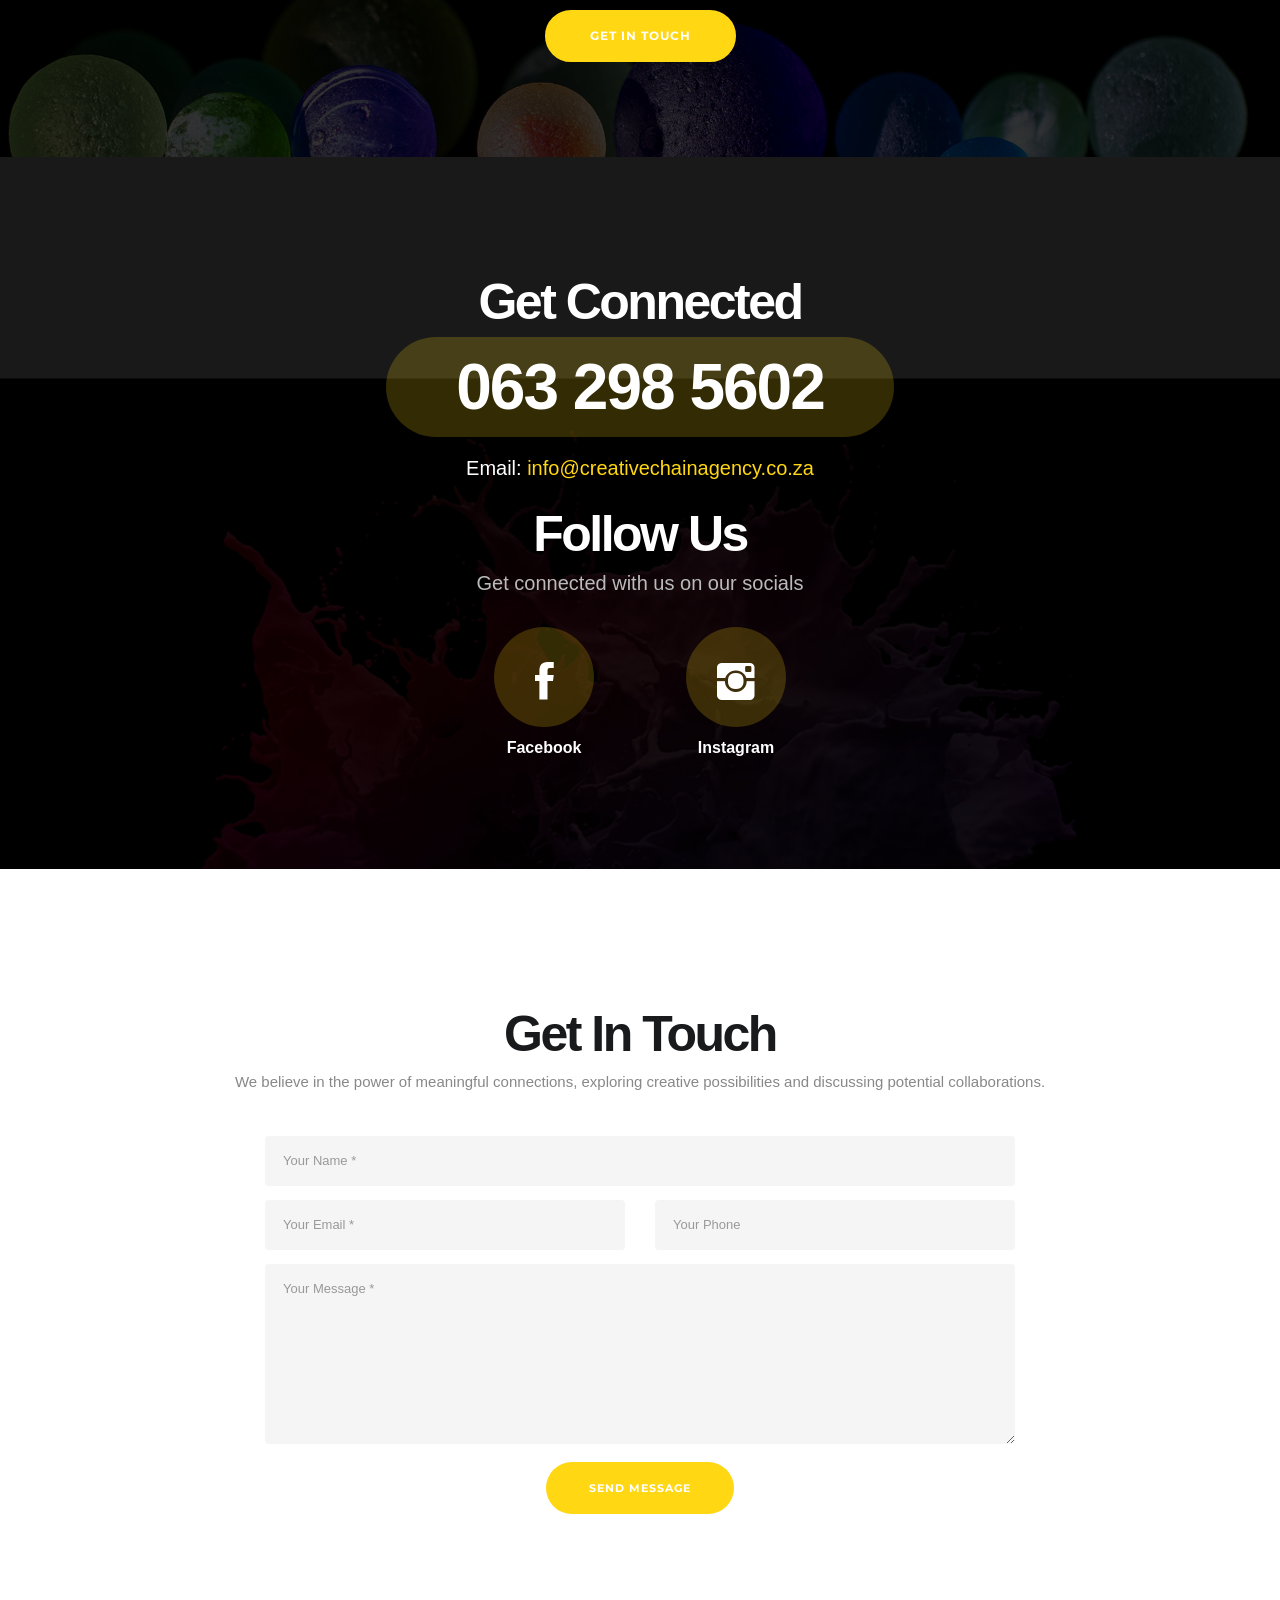
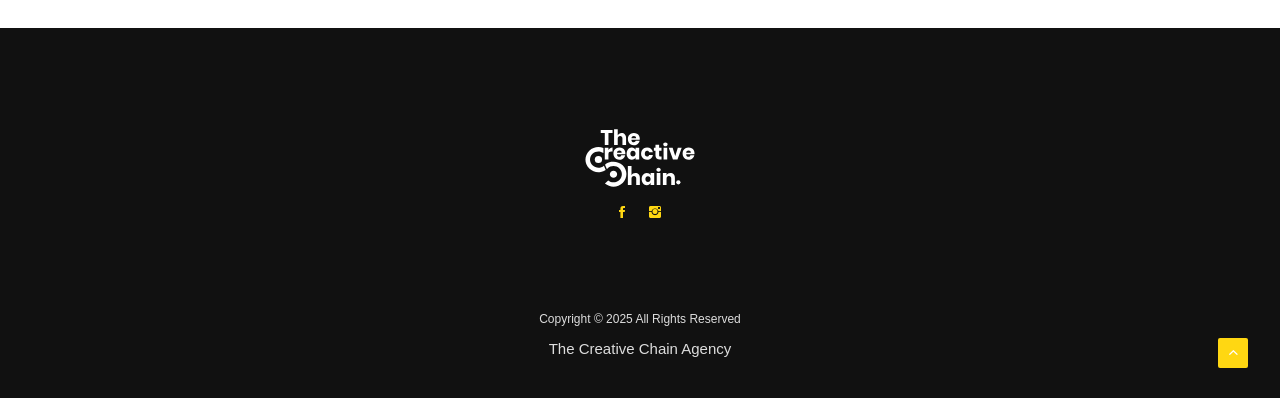
==== commit f0acc329: "Add files via upload" ====
--- a/index.html
+++ b/index.html
@@ -184,7 +184,7 @@
                 <div class="row vertical-align">
 
                     <div class="col-md-6 pr30 mt40 mb40">
-                        <h2><strong>Who are we?</strong></h2>
+                        <h2><strong>Who are we</strong></h2>
                         <p>The Creative Chain Agency is a modern, forward-thinking creative agency dedicated to delivering distinctive, market-ready concepts tailored for small to medium-sized businesses. We specialize in both traditional and digital marketing, offering bespoke creative solutions that empower brands to grow, evolve, and thrive in competitive markets.</p>
                         <p>At our core, we believe in the power of strategic partnership. We collaborate closely with our clients to transform their vision into iconic, impactful brands. Our mission is to elevate brand awareness and extend market reach through innovative marketing approaches, creative storytelling, and cutting-edge advertising techniques.</p>
                         <p>Whether launching a new brand or refreshing an existing one, The Creative Chain is committed to crafting high-impact campaigns that resonate with target audiences and drive measurable results. Our work is rooted in data-driven strategies, market insights, and a deep understanding of current consumer behaviours.</p>
@@ -563,48 +563,47 @@
       
 
  <!-- Get Connected -->
-<section class="parallax pt100 pb100 text-center" data-overlay-dark="9">
-    <div class="background-image">
-        <img src="img/backgrounds/bg-7.jpg" alt="#">
-    </div>
-    <div class="container">
-        <div class="row justify-content-center">
-
-            <!-- Title -->
-            <div class="col-md-12">
-                <h2><strong>Get Connected</strong></h2>
-            </div>
-            
-            <!-- Phone + Email -->
-            <div class="col-md-12 details white">
-                <div class="phone-number mb10">
-                    <h1 class="bold">063 298 5602</h1>
-                </div>
-                <h4>Email: <span class="color">info@creativechainagency.co.za</span></h4>
-            </div>
-
-            <!-- Socials -->
-            <div class="col-md-12 mt-4">
-                <h2><strong>Follow Us</strong></h2>
-                <p class="lead">Get connected with us on our socials</p>
-                <ul class="connected-icons social-icons list-unstyled">
-                    <li class="connected-icon mb-3">
-                        <a target="_blank" href="https://www.facebook.com/TheCreativeChain">
-                            <i class="ion-social-facebook"></i>
-                            <h5>Facebook</h5>
-                        </a>
-                    </li>
-                    <li class="connected-icon mb-3">
-                        <a target="_blank" href="https://www.instagram.com/thecreativechain_sa/">
-                            <i class="ion-social-instagram"></i>
-                            <h5>Instagram</h5>
-                        </a>
-                    </li>
-                </ul>
-            </div>
-
-        </div>
-    </div>
+<section id="get-connected" class="parallax pt100 pb100 text-center" data-overlay-dark="9">
+  <div class="background-image">
+    <img src="img/backgrounds/bg-7.jpg" alt="#">
+  </div>
+
+  <div class="container">
+    <div class="row">
+
+      <div class="col-xs-12 col-sm-12 col-md-12">
+        <h2><strong>Get Connected</strong></h2>
+      </div>
+
+      <div class="col-xs-12 col-sm-12 col-md-12 details white">
+        <div class="phone-number mb10">
+          <h1 class="bold">063 298 5602</h1>
+        </div>
+        <h4>Email: <span class="color">info@creativechainagency.co.za</span></h4>
+      </div>
+
+      <div class="col-xs-12 col-sm-12 col-md-12 mt-4">
+        <h2><strong>Follow Us</strong></h2>
+        <p class="lead">Get connected with us on our socials</p>
+
+        <ul class="connected-icons social-icons">
+          <li class="connected-icon">
+            <a target="_blank" href="https://www.facebook.com/TheCreativeChain">
+              <i class="ion-social-facebook"></i>
+              <h5>Facebook</h5>
+            </a>
+          </li>
+          <li class="connected-icon">
+            <a target="_blank" href="https://www.instagram.com/thecreativechain_sa/">
+              <i class="ion-social-instagram"></i>
+              <h5>Instagram</h5>
+            </a>
+          </li>
+        </ul>
+      </div>
+
+    </div>
+  </div>
 </section>
 <!-- End Get Connected -->
 
--- a/css/custom.css
+++ b/css/custom.css
@@ -31,3 +31,32 @@
     }
 }
 
+/* Scope just this section */
+#get-connected { text-align: center; }
+#get-connected .details,
+#get-connected h2,
+#get-connected h4,
+#get-connected .phone-number { margin-left: auto; margin-right: auto; }
+
+/* Social icons back in a row */
+#get-connected .social-icons { 
+  display: flex !important;
+  flex-direction: row;     /* horizontal row */
+  justify-content: center; /* centered horizontally */
+  gap: 40px;               /* spacing between icons */
+  padding: 0;
+  margin: 0 auto;
+}
+#get-connected .social-icons li {
+  list-style: none;
+  float: none !important;
+}
+#get-connected .social-icons li a {
+  display: flex;
+  flex-direction: column;
+  align-items: center;
+  text-align: center !important;
+}
+
+
+
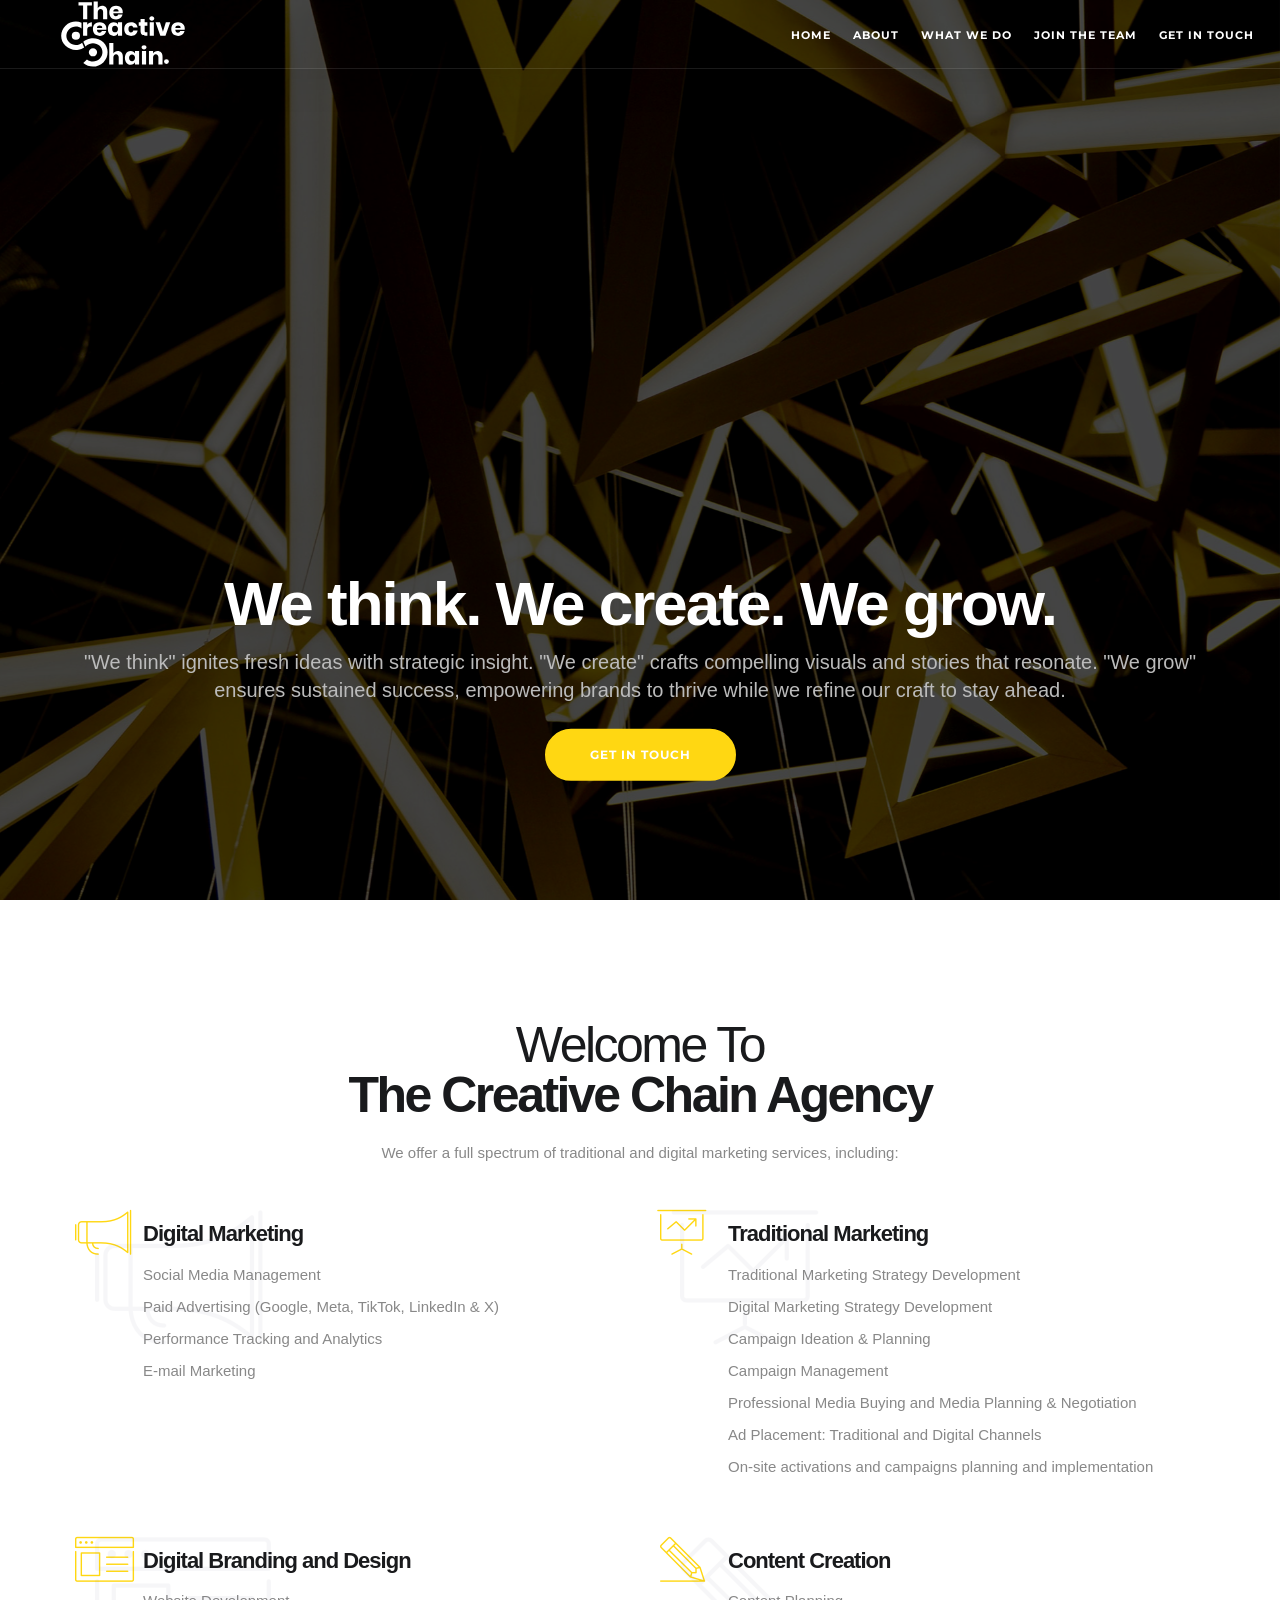
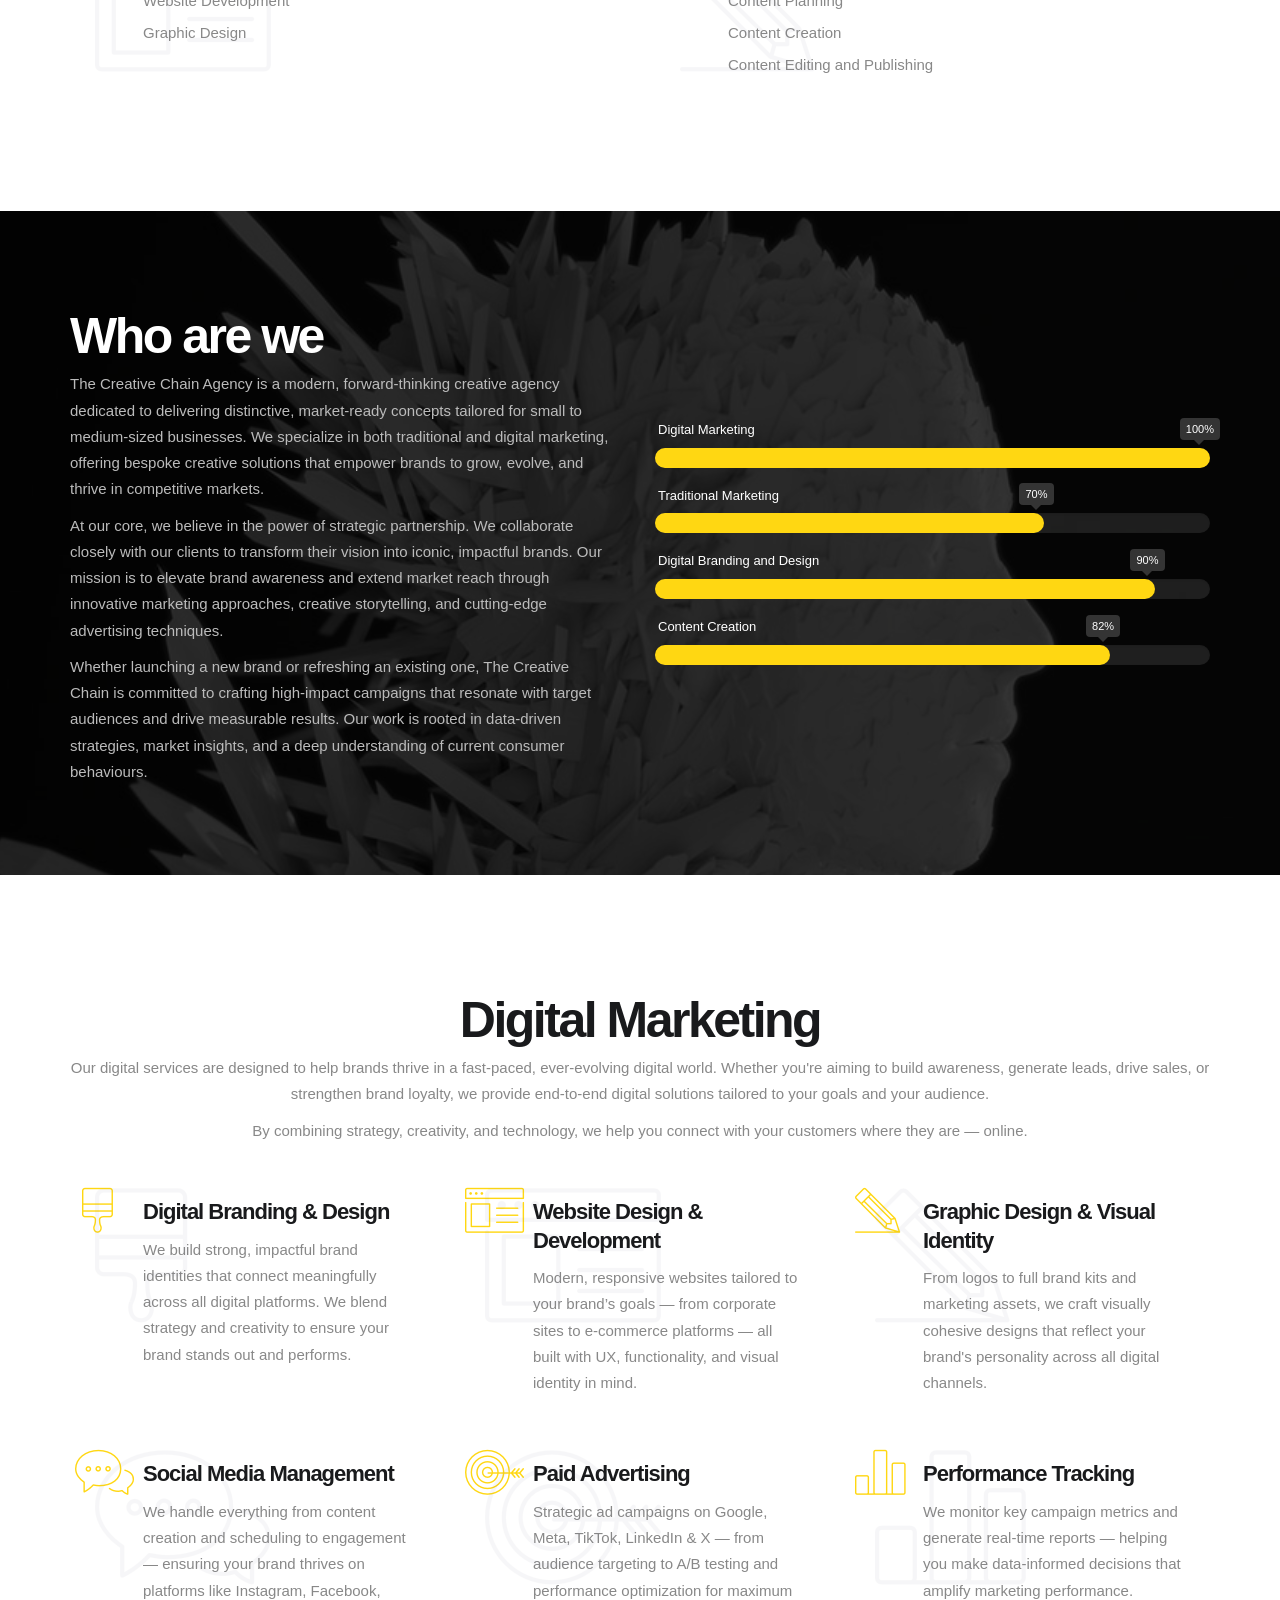
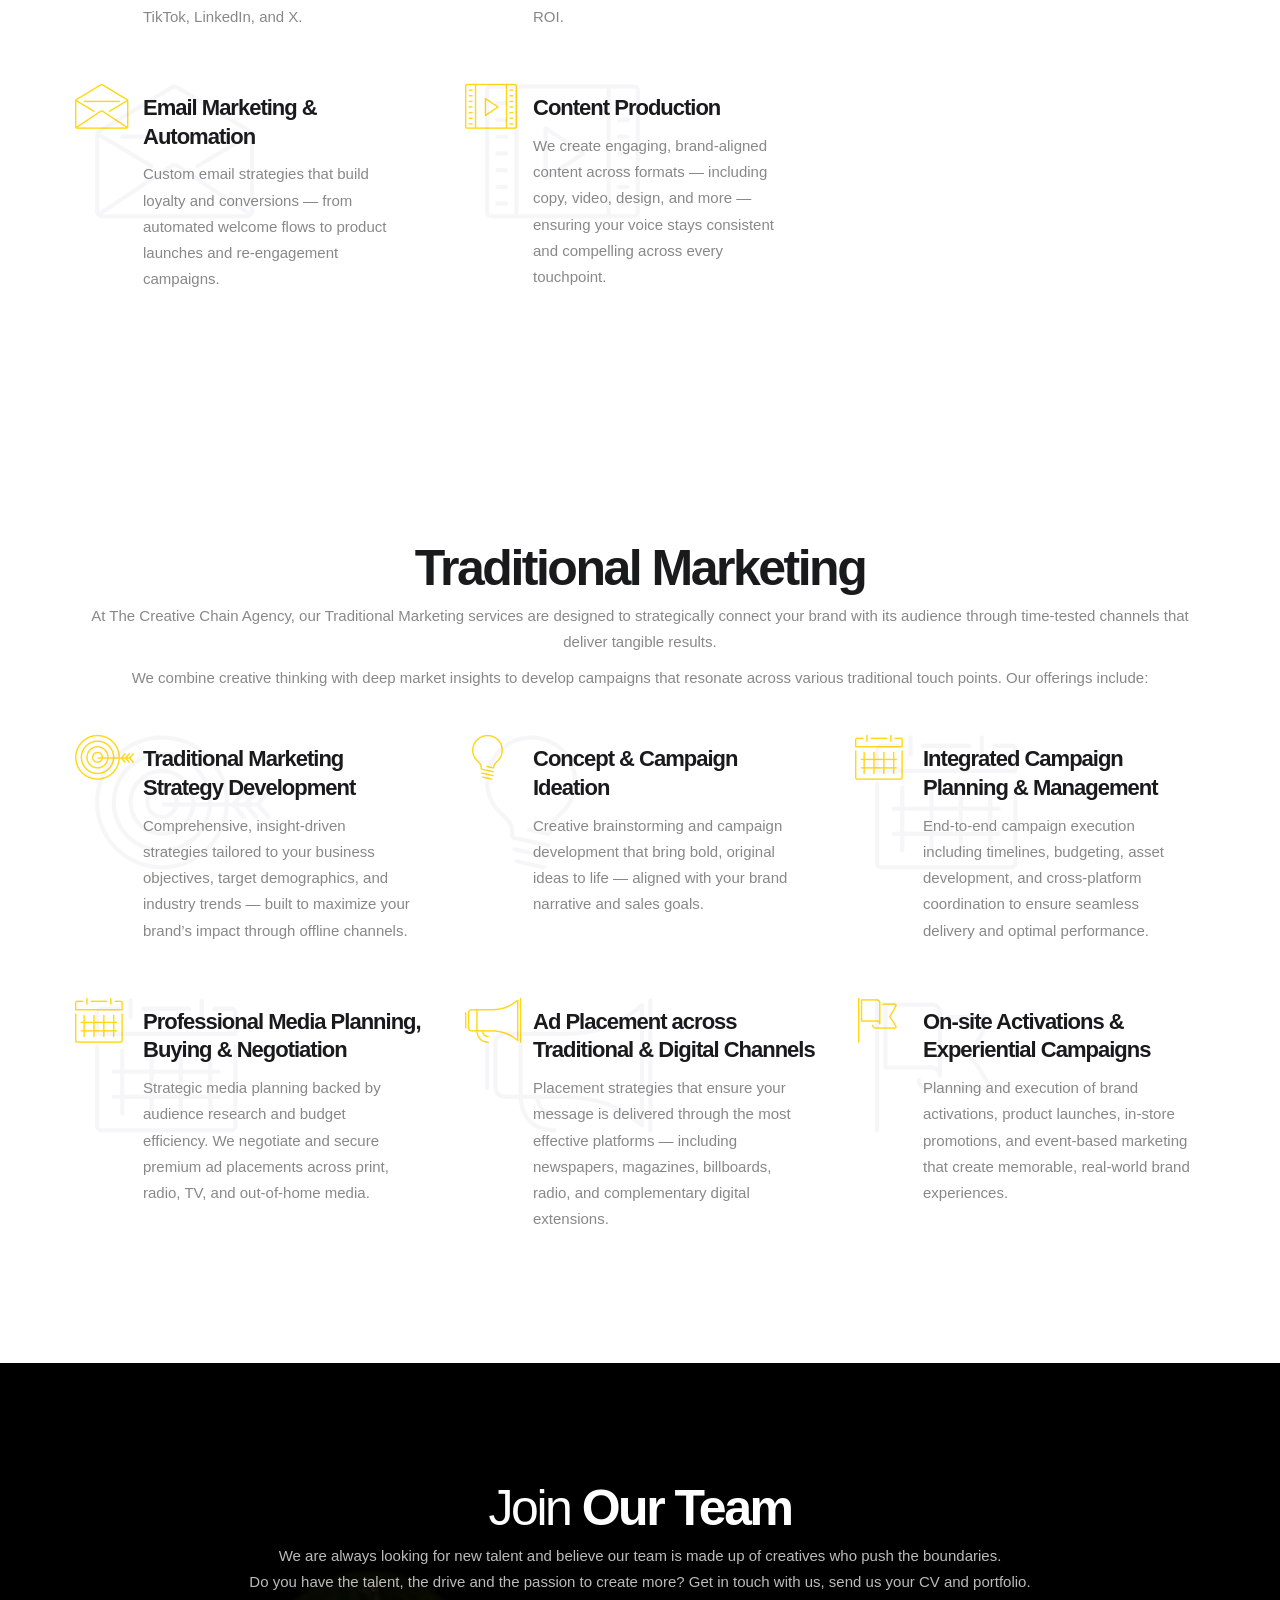
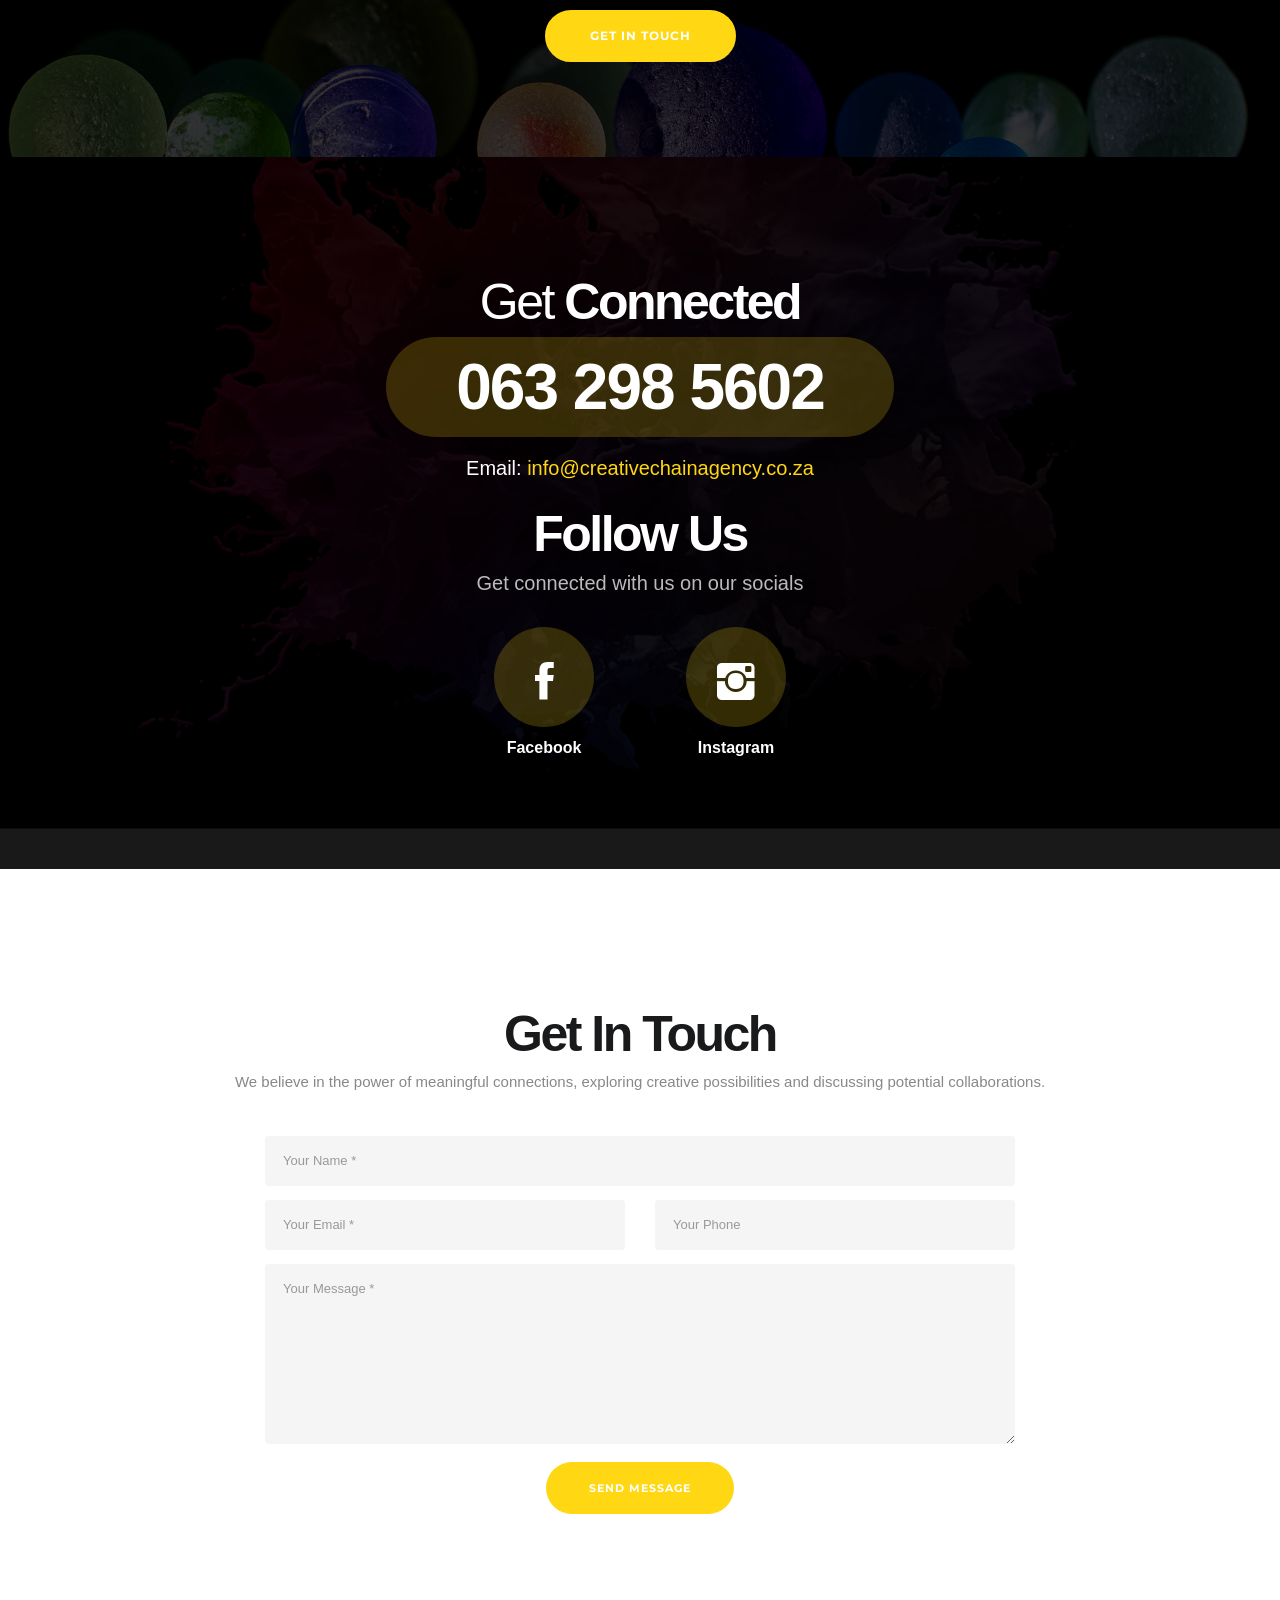
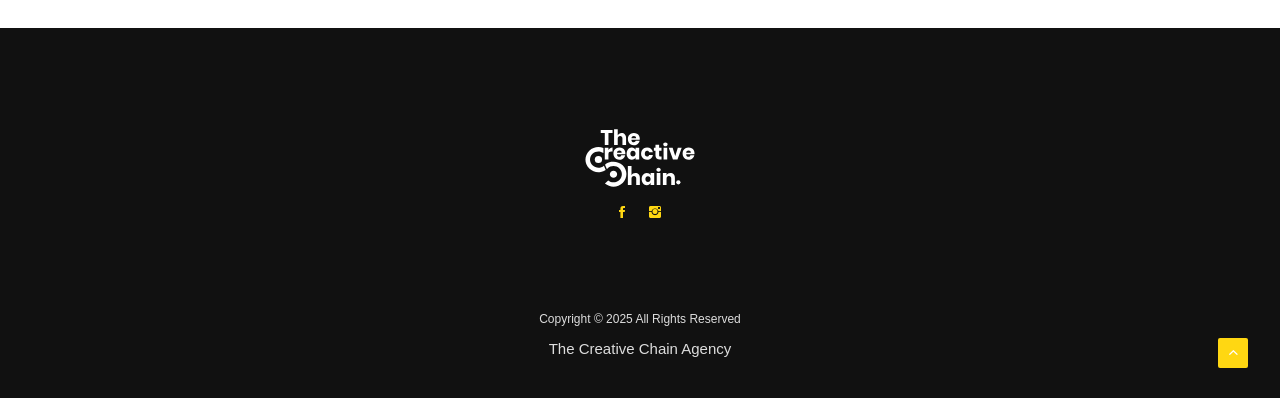
==== commit 3a41cf3d: "Add files via upload" ====
--- a/index.html
+++ b/index.html
@@ -547,8 +547,8 @@
                         Join <strong>Our Team</strong>
                     <i class="vossen-quote color"></i>
                 </h2>
-                <p>We are always looking for new talent and believe our team is made up on creatives who push the boundaries.<br>
-                Do you have the talent, the drive and the passion to create more? Get in touch with us send us your CV and portfolio.</p>
+                <p>We are always looking for new talent and believe our team is made up of creatives who push the boundaries.<br>
+                Do you have the talent, the drive and the passion to create more? Get in touch with us, send us your CV and portfolio.</p>
                 <a href="#contact" class="btn btn-lg btn-dark btn-scroll">Get in touch</a>
             </div>
 
@@ -572,7 +572,7 @@
     <div class="row">
 
       <div class="col-xs-12 col-sm-12 col-md-12">
-        <h2><strong>Get Connected</strong></h2>
+        <h2>Get<strong> Connected</strong></h2>
       </div>
 
       <div class="col-xs-12 col-sm-12 col-md-12 details white">
@@ -581,6 +581,8 @@
         </div>
         <h4>Email: <span class="color">info@creativechainagency.co.za</span></h4>
       </div>
+        
+        <br><br>
 
       <div class="col-xs-12 col-sm-12 col-md-12 mt-4">
         <h2><strong>Follow Us</strong></h2>
